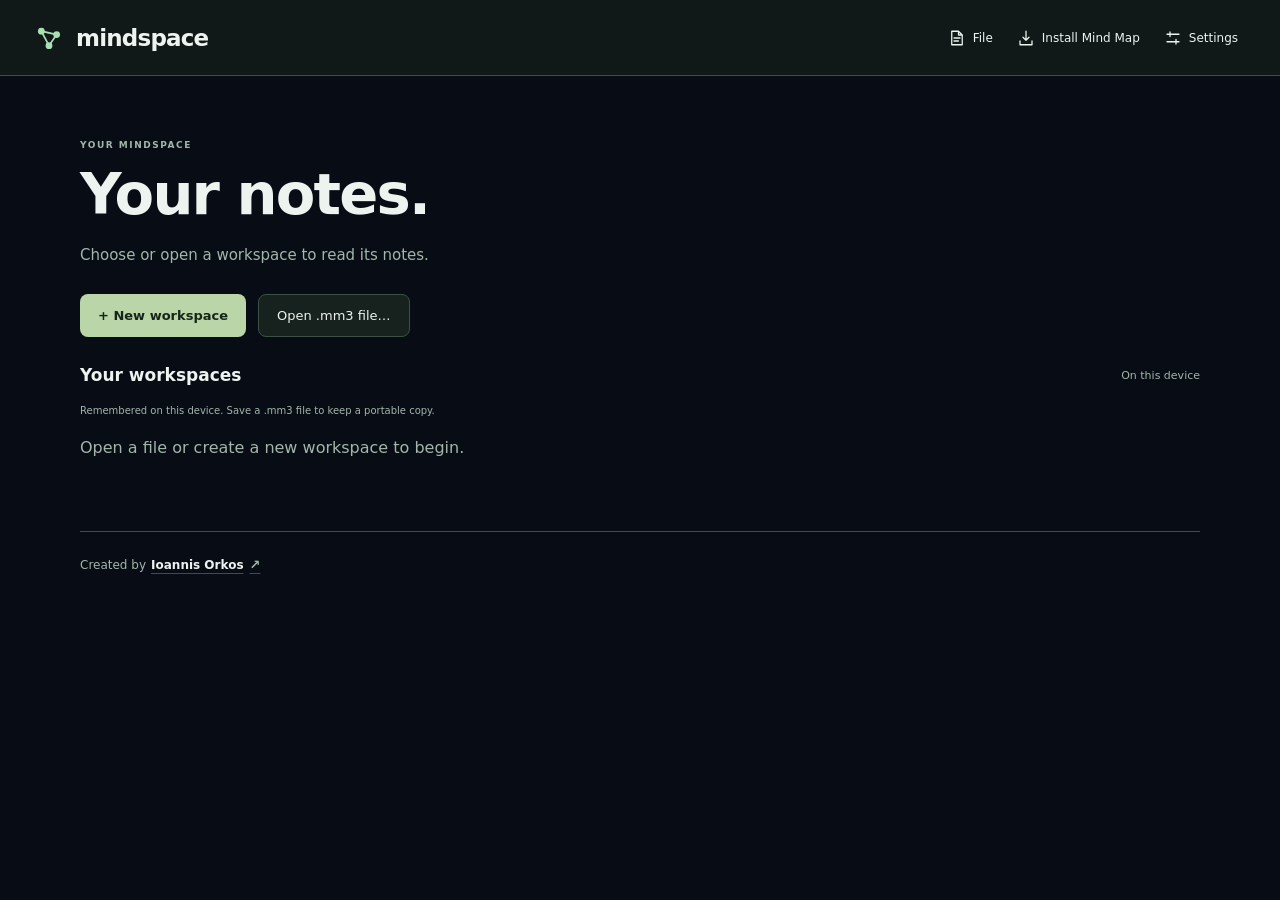
==== notes.html @ 85cb4603 "Update the published website" ====
<!doctype html>
<html lang="en">
  <head>
    <meta charset="UTF-8" />
    <meta name="viewport" content="width=device-width, initial-scale=1.0, viewport-fit=cover" />
    <meta name="theme-color" content="#101918" />
    <meta name="description" content="Your workspace notes, with the same maps and settings." />
    <link rel="manifest" href="./manifest.webmanifest" />
    <link rel="apple-touch-icon" href="./icons/apple-touch-icon.png" />
    <meta name="apple-mobile-web-app-capable" content="yes" />
    <link rel="icon" href="./icons/notes.svg" type="image/svg+xml" />
    <meta name="apple-mobile-web-app-title" content="Mind Map" />
    <title>Mindspace Notes</title>
    <script type="module" crossorigin src="./assets/app-Dj0hbylW.js"></script>
    <link rel="stylesheet" crossorigin href="./assets/app-DjJgUNLI.css">
  </head>
  <body>
    <div id="app"></div>
  </body>
</html>
---- assets/app-DjJgUNLI.css ----
.node-preview.sticky-preview{width:var(--note-preview-width);border:1px solid var(--border);color:var(--text);background:color-mix(in srgb, var(--soft) 16%, var(--panel));border-radius:3px 3px 9px;padding:6px;box-shadow:0 8px 22px #0003}.sticky-preview.active-preview{border-color:var(--accent)}.space-note-preview .pin-node-preview,.space-note-preview .preview-notes>h3,.space-note-preview .sticky-resize{display:none}.sticky-preview>:is(.preview-header,.preview-note-header){justify-content:space-between;align-items:center;gap:4px;margin:0 0 4px;display:flex}.preview-note-header[hidden]{display:none}.sticky-preview .preview-title-row{flex:1;align-items:center;gap:4px;min-width:0;margin:0}.sticky-preview .node-connection-handle{flex-basis:24px;height:24px;margin:0;padding:6px}.sticky-preview .preview-actions{flex:none}.sticky-preview .preview-actions button{color:var(--muted)}.sticky-preview .preview-actions button:hover{color:var(--text);background:var(--soft)}.sticky-preview .pin-node-preview[aria-pressed=true]{color:var(--accent);background:var(--soft)}.sticky-preview .preview-title{margin:0;font-size:17px;font-weight:600}.sticky-preview .preview-summary{color:var(--muted);margin-bottom:8px}.sticky-preview.expanded-preview .preview-reading{flex-direction:column;padding:0;display:flex}.sticky-preview.expanded-preview .preview-reading>:not(.preview-expanded-content){flex:none}.sticky-preview.expanded-preview .preview-expanded-content,.sticky-preview.expanded-preview .preview-notes{flex-direction:column;flex:1;min-height:80px;display:flex}.sticky-preview.expanded-preview .preview-description{flex-direction:column;flex:1;min-height:0;padding-bottom:0;display:flex}.sticky-preview .sticky-surface{background:0 0;border:0;border-radius:0;min-height:80px;padding:4px}.sticky-preview.expanded-preview .sticky-surface{flex:1;min-height:0;max-height:none;overflow:auto;height:auto!important}.sticky-preview .sticky-note.has-note-color .sticky-surface{border-radius:3px}.sticky-preview .sticky-tools{border-top:1px solid var(--border);background:0 0;margin:0;padding:4px 0}.sticky-preview .preview-resize-handle{color:var(--muted);background:0 0}.node-preview:not(.expanded-preview) .preview-note-toolbar{display:none}.node-preview .preview-note-toolbar{padding-right:22px}.sticky-preview.has-note-color{border-top-color:var(--note-color);background:color-mix(in srgb, var(--note-color) 12%, var(--panel))}.sticky-preview .sticky-note.has-note-color .sticky-surface{background:0 0}.sticky-preview .notes-color-menu>summary{min-width:28px;min-height:28px}.sticky-preview .notes-color-swatch{width:24px;height:28px}.sticky-preview .preview-title[contenteditable=true]{cursor:text;-webkit-user-select:text;user-select:text;touch-action:auto;min-width:1ch;caret-color:var(--text);outline:none;flex:0 auto}.sticky-preview .preview-title[contenteditable=true]:focus{box-shadow:inset 0 -1px var(--accent)}.preview-title-message{flex:none}.has-preview-content-choice .preview-actions{gap:2px}.has-preview-content-choice .preview-actions .expand-node-preview{display:none}.preview-actions-divider{background:var(--border);flex:none;width:1px;height:18px;margin-inline:2px}.preview-content-picker{flex:none;align-items:center;gap:2px;display:flex}.preview-content-picker svg{fill:none;stroke:currentColor;stroke-width:1.7px;stroke-linecap:round;stroke-linejoin:round;width:16px;height:16px}.preview-content-picker button{color:var(--muted)}.preview-content-picker button:hover,.preview-content-picker button[aria-pressed=true]{color:var(--text);background:var(--soft)}.node-preview[data-preview-content]:not([data-preview-content=image]) .preview-image{display:none}.node-preview.preview-content-note:not(.expanded-preview) .sticky-surface{min-height:80px;max-height:140px;overflow:auto;height:140px!important}.node-preview.preview-content-note .preview-notes>h3{display:none}.node-preview.preview-content-note .preview-note-toolbar{display:block}.preview-content-empty{color:var(--muted);margin:0;font-size:12px;line-height:1.5}.preview-content-note .sticky-resize{display:none}.node-preview .preview-header{flex:none}.has-preview-content-choice .preview-actions{flex-wrap:nowrap}.has-preview-content-choice .preview-actions button{flex:0 0 28px}.preview-actions>button>svg{fill:none;stroke:currentColor;stroke-width:1.7px;stroke-linecap:round;stroke-linejoin:round;width:16px;height:16px}.node-preview .preview-title[contenteditable=true],.node-preview .preview-summary[contenteditable=true]{cursor:text;-webkit-user-select:text;user-select:text;touch-action:auto;caret-color:var(--text);outline:none}.node-preview .preview-summary[contenteditable=true]:empty:before{content:attr(data-placeholder);color:var(--muted);pointer-events:none}.inline-editing-preview .preview-title:focus,.inline-editing-preview .preview-summary:focus{box-shadow:inset 0 -1px var(--accent)}.inline-editing-preview .edit-node-preview{background:var(--soft)}.inline-editing-preview .preview-image{display:none}.inline-editing-preview .preview-image-editor{margin:6px 0}.node-preview-controls{border:1px solid var(--border);background:var(--panel);width:max-content;color:var(--text);pointer-events:auto;touch-action:none;-webkit-user-select:none;user-select:none;border-radius:9px;padding:5px 6px;position:absolute;box-shadow:0 5px 18px #0003}.node-preview-controls .preview-header{margin:0}.node-preview-controls .preview-actions{flex-wrap:nowrap;gap:2px}.node-preview-controls .preview-content-choice{display:flex}.node-preview-controls .preview-content-choice[hidden],.image-preview-controls :is(.edit-node-preview,.pin-node-preview){display:none}:is(.image-preview-controls,.model-preview-controls) .preview-actions>button{width:30px;height:30px;min-height:30px}:is(.image-preview-controls,.model-preview-controls) .preview-actions>button>svg{width:18px;height:18px}.node-preview.planet-node-preview:not(.sticky-preview){padding:12px}.node-preview.image-node-preview{overflow:clip}.image-node-preview .preview-title{min-width:0}.image-node-preview .preview-image-frame .image-frame-picker{margin:0}.image-node-preview .preview-image-frame .image-frame-options{justify-content:center;gap:4px}.image-preview-controls .choose-image-frame[aria-expanded=true]{color:var(--accent);background:var(--soft)}.node-preview-controls.inline-editing-preview .edit-node-preview{color:var(--accent)}.sticky-preview .preview-description{padding-bottom:0}.space-note-preview:not(.expanded-preview) .preview-header{margin-bottom:0}.space-note-preview:not(.expanded-preview):not(.note-icon-preview),.space-note-preview:not(.expanded-preview) :is(.preview-reading,.preview-expanded-content,.preview-description,.sticky-surface){overflow:clip}.space-note-preview.note-icon-preview{background:radial-gradient(circle at 30% 22%, color-mix(in srgb, var(--note-color,var(--selection-color)) 65%, white), color-mix(in srgb, var(--note-color,var(--selection-color)) 25%, var(--panel)) 75%);border-radius:50%;padding:0;overflow:visible;box-shadow:inset -4px -5px 8px #0003,0 3px 10px #0002}.space-note-preview.note-icon-preview .preview-header{display:none}.preview-note-marker{border-radius:inherit;width:100%;height:100%;color:var(--text);cursor:grab;place-items:center;display:grid;position:relative}.preview-note-marker[hidden]{display:none}.preview-note-marker:focus-visible{outline:2px solid var(--accent);outline-offset:3px}.preview-note-marker svg{fill:none;stroke:currentColor;stroke-width:1.7px;stroke-linecap:round;stroke-linejoin:round;width:24px;height:24px}.preview-note-marker-title{width:max-content;max-width:160px;color:var(--text);background:var(--panel);text-overflow:ellipsis;white-space:nowrap;border-radius:5px;padding:4px 6px;font-size:14px;font-weight:600;line-height:1.3;position:absolute;top:50%;left:calc(100% + 6px);overflow:hidden;transform:translateY(-50%)}.workspace-edit-mode{align-items:center;min-width:0;display:inline-flex}.workspace-edit-mode select{font:inherit;border:1px solid var(--border);background:var(--panel);max-width:210px;min-height:38px;color:var(--text);border-radius:7px;padding:6px;font-size:12px}.workspace-edit-mode .sr-only{clip-path:inset(50%);width:1px;height:1px;position:absolute;overflow:hidden}.notes-reader-heading>.workspace-edit-mode{display:none}.sticky-readonly .sticky-tools,.sticky-readonly .sticky-resize,.sticky-readonly .note-image-resize,.sticky-readonly .note-image-remove{display:none!important}.notes-map-locked .notes-drag-handle,.notes-group-control[hidden],.notes-new[hidden]{display:none}[contenteditable=false].notes-inline-field,.sticky-readonly .sticky-surface{cursor:default}.note-links-reading,.note-links-editing{gap:8px;display:grid}.note-links-reading[hidden],.note-links-editing[hidden]{display:none}.note-links-error{color:var(--danger);font-size:13px}.note-links-editing input,.note-links-editing textarea{max-width:100%}#app.home-open .app-menu-actions>.workspace-edit-mode{display:none}@media (width<=1000px){.notes-reader-heading>.workspace-edit-mode{margin-left:auto;display:inline-flex}.notes-reader-heading>.workspace-edit-mode select{max-width:min(210px,65vw)}}.notes-map-locked .notes-outline li>.notes-drag-handle,.details-panel .node-detail-actions[hidden],.details-panel .node-position-control[hidden]{display:none!important}.notes-inline-field[contenteditable=false]:empty:before{content:none}.model-editor .model-file-field{color:var(--muted);align-items:center;gap:8px;margin:0 0 12px;font-size:12px;display:flex}.model-editor .model-file-name{text-overflow:ellipsis;white-space:nowrap;min-width:0;overflow:hidden}.model-editor .replace-model-file{flex:none;justify-content:center;align-items:center;width:32px;height:32px;margin-left:auto;padding:6px;display:inline-flex}.model-editor .replace-model-file svg{fill:none;stroke:currentColor;stroke-width:1.7px;width:20px;height:20px}.model-import-preview{background:var(--field);border-radius:8px;height:210px;overflow:hidden}.model-import-preview canvas{touch-action:none;cursor:grab;width:100%;height:100%;display:block}.model-import-preview canvas:active{cursor:grabbing}.model-editor .model-import-hint{color:var(--muted);margin:6px 0 14px;font-size:11px}.model-editor .model-import-size-label{justify-content:space-between;align-items:center;display:flex}.model-editor #model-import-size{padding:0}.model-editor .model-progress{color:var(--muted);margin:8px 0;font-size:12px}@media (width<=700px){.model-import-preview{height:180px}}.workspace-home.notes-home .home-intro{padding-bottom:28px}.notes-home .workspace-cards{flex-direction:column;gap:0;display:flex}.notes-home .workspace-card{border:0;border-bottom:1px solid var(--border);background:0 0;border-radius:0;flex-direction:row;align-items:center}.notes-home .workspace-card:hover{background:var(--soft)}.notes-home .workspace-card-main{justify-content:center;min-height:76px;padding:14px 12px}.notes-home .workspace-card strong{font-size:16px;line-height:1.4}.notes-home .workspace-card-count{margin-top:4px;line-height:1.4}.notes-home .workspace-card-actions{border:0;flex-wrap:nowrap;flex:none;gap:2px;padding:6px}.notes-home .workspace-card-actions button{background:0 0;border:0;border-radius:6px;place-items:center;width:44px;height:44px;min-height:44px;padding:0;display:grid}.notes-home .workspace-card-actions button:hover{background:var(--field)}.notes-home .workspace-card-actions svg{fill:none;stroke:currentColor;stroke-width:1.7px;stroke-linecap:round;stroke-linejoin:round;width:18px;height:18px}.notes-home .workspace-card button:focus-visible{outline:2px solid var(--accent);outline-offset:-3px}:root{color:#edf3ee;font-synthesis:none;text-rendering:optimizelegibility;-webkit-font-smoothing:antialiased;--lightningcss-light: ;--lightningcss-dark:initial;color-scheme:dark;background:#101918;font-family:Segoe UI,system-ui,sans-serif}*{box-sizing:border-box}body{margin:0}button,input,select{font:inherit}button{cursor:pointer}button:disabled{cursor:default;opacity:.4}button,summary{-webkit-tap-highlight-color:transparent}button:focus-visible,summary:focus-visible,a:focus-visible,canvas:focus-visible{outline-offset:4px;outline:2px solid #b6d5a2}button{color:inherit;background:0 0;border:0}.app-header-actions>button>svg,.app-menu-actions>button>svg,.workspace-file-menu>summary>svg{fill:none;stroke:currentColor;stroke-width:1.7px;stroke-linecap:round;stroke-linejoin:round;flex:0 0 18px;width:18px;height:18px}[hidden]{display:none!important}#app{flex-direction:column;height:100dvh;min-height:480px;display:flex}.toolbar{border-bottom:1px solid #ffffff10;flex-shrink:0;align-items:center;gap:24px;height:76px;padding:0 32px;display:flex}.brand{color:inherit;letter-spacing:-.8px;align-items:center;gap:10px;font-size:23px;font-weight:600;text-decoration:none;display:flex}.brand img{width:34px;height:34px}.toolbar-divider{background:#ffffff1a;width:1px;height:20px}.workspace-name{color:#93a59b;font-size:13px}.sample-badge{color:#adbbb2;border:1px solid #ffffff1a;border-radius:6px;align-items:center;gap:8px;margin-left:auto;padding:7px 11px;font-size:11px;display:flex}.sample-badge>span,.status-dot{background:#a8c98c;border-radius:50%;width:5px;height:5px;display:inline-block}.workspace{flex:1;min-height:0;position:relative;overflow:hidden}.graph{isolation:isolate;background:#070c15;position:absolute;inset:0}.graph canvas{touch-action:none;display:block}.map-heading{pointer-events:none;position:absolute;top:25px;left:36px}.eyebrow{letter-spacing:.17em;color:#8d9e90;margin:0 0 13px;font-size:9px;font-weight:600}h1{letter-spacing:-1.2px;margin:0;font-size:30px;font-weight:400}.map-heading>p:last-child{color:#889a90;margin:10px 0;font-size:12px}.node-browser{z-index:2;background:#17221eea;border:1px solid #ffffff15;border-radius:8px;width:184px;font-size:12px;position:absolute;top:29px;right:30px}.node-browser summary{cursor:pointer;padding:13px 16px;list-style:none}.node-browser summary::-webkit-details-marker{display:none}.node-browser summary span{float:right;color:#a8c98c}.node-browser ul{border-top:1px solid #ffffff10;max-height:50vh;margin:0;padding:4px 12px 12px;list-style:none;overflow:auto}.node-browser li{color:#b2c1b7;padding:7px 3px}.legend{pointer-events:none;position:absolute;bottom:33px;left:36px}.legend ul{color:#a5b5aa;gap:11px;margin:0;padding:0;font-size:11px;list-style:none;display:grid}.category-dot{border-radius:50%;width:7px;height:7px;margin-right:10px;display:inline-block}.camera-tools{background:#17221e;border:1px solid #ffffff18;border-radius:9px;align-items:center;padding:3px;display:flex;position:absolute;bottom:30px;right:30px}.camera-tools button{border-radius:5px;min-width:36px;height:36px;font-size:19px}.camera-tools button:hover{background:#ffffff0a}.camera-tools button:first-child{padding:0 12px}.camera-tools button span{vertical-align:2px;margin-left:4px;font-size:11px}#focus-center{justify-content:center;align-items:center;display:flex}.focus-icon{fill:none;stroke:currentColor;stroke-width:1.6px;stroke-linecap:round;stroke-linejoin:round;flex:0 0 20px;width:20px;height:20px}.floating-import-preview{object-fit:contain;border-radius:6px;width:100%;max-height:260px;margin:12px 0 18px;display:block}.image-source-options{gap:12px;margin-top:22px;display:grid}.image-source-options button{border:1px solid var(--border);background:var(--field);min-height:58px;color:var(--text);text-align:left;border-radius:10px;align-items:center;gap:12px;padding:14px 16px;display:flex}.image-source-options button:hover{border-color:var(--accent);background:var(--soft)}.image-source-options svg{fill:none;stroke:currentColor;stroke-width:1.7px;stroke-linejoin:round;flex:0 0 24px;width:24px;height:24px}.floating-image-handles{pointer-events:none;position:absolute;inset:0}.floating-image-resize{box-sizing:border-box;border:1px solid var(--accent);background:var(--panel);width:32px;min-width:32px;height:32px;min-height:32px;color:var(--accent);pointer-events:auto;cursor:nwse-resize;touch-action:none;border-radius:6px;place-items:center;padding:0;display:grid;position:absolute;transform:translate(-100%,-100%);box-shadow:0 2px 8px #0005}.floating-model-resize{transform:translate(-50%,-50%)}.floating-image-resize:hover,.floating-image-resize:focus-visible{background:var(--soft);outline:2px solid var(--accent);outline-offset:2px}.floating-image-resize svg{fill:none;stroke:currentColor;stroke-width:1.8px;stroke-linecap:round;stroke-linejoin:round;pointer-events:none;width:20px;height:20px}@media (pointer:coarse){.floating-image-resize{width:44px;min-width:44px;height:44px;min-height:44px}}.tool-divider{background:#ffffff15;width:1px;height:18px;margin:0 4px}.gesture-hint{color:#71877a;white-space:nowrap;pointer-events:none;font-size:10px;position:absolute;bottom:32px;left:50%;transform:translate(-50%)}.gesture-hint span{margin:0 7px}.statusbar{color:#8c9f93;border-top:1px solid #ffffff10;flex-shrink:0;justify-content:space-between;align-items:center;height:40px;padding:0 32px;font-size:10px;display:flex}.statusbar p{margin:0}.status-dot{margin-right:7px}.status-mode{letter-spacing:.12em;border-left:1px solid #ffffff1a;margin-left:22px;padding-left:22px;font-size:9px}.map-error{background:#302722;border:1px solid #a58266;border-radius:12px;width:min(90%,450px);padding:24px;line-height:1.6;position:absolute;top:40%;left:50%;transform:translate(-50%,-50%)}.node-browser li{padding:0}.node-browser li button{text-align:left;border-radius:4px;width:100%;padding:9px 6px;font-size:12px}.node-browser li button:hover,.node-browser li button[aria-pressed=true]{color:#e3f2db;background:#ffffff09}.details-panel{z-index:3;background:#17211d;border-left:1px solid #ffffff12;flex-direction:column;width:340px;display:flex;position:absolute;inset:0 0 0 auto}.details-header{justify-content:space-between;align-items:center;padding:22px 24px;display:flex}.details-header .eyebrow{margin:0}.details-header-actions{align-items:center;gap:6px;display:flex}.pin-details{border:1px solid var(--border);min-height:32px;color:var(--muted);border-radius:6px;align-items:center;gap:5px;padding:0 8px;font-size:11px;display:inline-flex}.pin-details svg{fill:none;stroke:currentColor;stroke-width:1.7px;stroke-linecap:round;stroke-linejoin:round;width:16px;height:16px}.pin-details:hover,.pin-details[aria-pressed=true]{color:var(--accent);background:var(--soft);border-color:var(--accent)}@media (width<=900px){.pin-details{min-height:42px}}.close-details{color:#a0b1a5;border-radius:6px;width:32px;height:32px;font-size:25px;line-height:1}.details-body{flex:1;min-height:0;padding:10px 28px 28px;overflow:auto}.detail-category{color:#afc0b3;align-items:center;margin:0 0 20px;font-size:11px;display:flex}.detail-category .category-dot{margin-right:8px}#detail-title{letter-spacing:-.9px;overflow-wrap:anywhere;margin:0 0 16px;font-size:32px;font-weight:400;line-height:1.2}#detail-summary{color:#b3c2b6;font-size:14px;line-height:1.7}.connection-count{color:#a9bdab;border:1px solid #ffffff13;border-radius:5px;padding:7px 10px;font-size:10px;display:inline-block}.detail-notes{border-top:1px solid #ffffff12;margin-top:25px;padding-top:24px}.detail-notes h3{margin:0 0 14px;font-size:12px;font-weight:500}#detail-description{color:#95a99a;white-space:pre-wrap;overflow-wrap:anywhere;font-size:13px;line-height:1.9}.details-footnote{color:#849a89;border-top:1px solid #ffffff0d;margin:0;padding:18px 28px;font-size:10px}.details-open .graph{right:340px}.details-open .node-browser,.details-open .camera-tools{right:370px}.details-open .gesture-hint{left:calc(50% - 170px)}@media (width<=1100px){.gesture-hint{display:none}.details-open .map-heading h1{font-size:25px}}@media (width<=900px){#app{min-height:0}.toolbar{gap:16px;height:62px;padding:0 20px}.brand{font-size:21px}.brand img{width:30px;height:30px}.workspace-name,.toolbar-divider{display:none}.map-heading{top:23px;left:22px}.map-heading h1{font-size:27px}.map-heading .eyebrow{font-size:8px}.node-browser{top:26px;right:22px}.node-browser li button{min-height:42px}.legend{bottom:90px;left:22px}.legend ul{grid-template-columns:auto auto;gap:10px 22px}.legend .eyebrow{display:none}.camera-tools{bottom:24px;right:22px}.camera-tools button{min-width:42px;height:40px}.statusbar{gap:12px;height:36px;padding:0 20px}.status-mode{display:none}.statusbar p:first-child{white-space:nowrap;text-overflow:ellipsis;overflow:hidden}.statusbar p:last-child{flex-shrink:0}.details-panel{border-top:1px solid #526448;border-left:0;border-radius:18px 18px 0 0;width:100%;height:44%;min-height:250px;inset:auto 0 0;box-shadow:0 -12px 50px #0003}.details-header{padding:12px 22px 4px}.details-body{padding:10px 24px 20px}.detail-category{margin-bottom:10px}#detail-title{margin-bottom:8px;font-size:27px}#detail-summary{margin:8px 0}.detail-notes{margin-top:12px;padding-top:14px}.details-footnote{display:none}.close-details{width:42px;height:42px}.details-open .graph{right:0}.details-open .node-browser{right:22px}.details-open .camera-tools{bottom:max(44% + 14px,264px);right:22px}.details-open .legend{display:none}}@media (width<=560px){.toolbar{padding:0 18px}.sample-badge{font-size:10px}.map-heading{top:23px;left:20px}.map-heading h1{font-size:26px}.map-heading>p:last-child{font-size:11px}.node-browser,.details-open .node-browser{width:142px;font-size:11px;top:116px;right:18px}.node-browser ul{max-height:42vh}.node-browser summary{min-height:44px}.legend{bottom:92px;left:22px}.legend ul{font-size:10px}.camera-tools{bottom:22px;right:18px}.statusbar{padding:0 18px;font-size:9px}}@media (height<=600px) and (width<=900px){.toolbar{height:50px}.map-heading{top:18px}.map-heading h1{font-size:23px}.map-heading .eyebrow,.map-heading>p:last-child,.legend{display:none}.node-browser{width:155px;top:12px}.node-browser ul{max-height:45vh}.camera-tools{bottom:12px}.details-panel{border-top:0;border-left:1px solid #ffffff15;border-radius:0;width:310px;height:100%;min-height:0;inset:0 0 0 auto}.details-open .graph{right:310px}.details-open .map-heading{display:none}.details-open .node-browser{top:12px;right:330px}.details-open .camera-tools{bottom:12px;right:330px}}.sr-only{clip:rect(0,0,0,0);white-space:nowrap;border:0;width:1px;height:1px;padding:0;position:absolute;overflow:hidden}#workspace-menu{align-items:center;gap:6px;min-width:0;display:flex}#workspace-select{color:#c0cec3;text-overflow:ellipsis;background:0 0;border:0;max-width:230px;padding:8px;font-size:13px}#workspace-select option{background:#17211d}.form-dialog{color:#edf3ee;background:#17211d;border:1px solid #536849;border-radius:16px;width:min(440px,100% - 32px);max-height:90dvh;padding:28px}.form-dialog::backdrop{-webkit-backdrop-filter:blur(5px);backdrop-filter:blur(5px);background:#07100cb8}.form-dialog h2{margin:0 0 26px;font-size:25px;font-weight:400}.form-dialog label{color:#b1c2b6;margin:16px 0 8px;font-size:12px;display:block}.form-dialog input,.form-dialog select,.form-dialog textarea{color:#edf3ee;width:100%;font:inherit;background:#0f1a15;border:1px solid #3b4e41;border-radius:6px;padding:11px;font-size:13px}.form-dialog textarea{resize:vertical;min-height:90px}.form-error{color:#f2b09b;font-size:12px}.form-actions{justify-content:flex-end;align-items:center;gap:12px;margin-top:25px;display:flex}.form-actions button{border-radius:6px;padding:11px 16px;font-size:12px}.primary-button{color:#18231b;background:#bad5a8;font-weight:600}.empty-map{color:#94aa9b;text-align:center;pointer-events:none;position:absolute;top:42%;left:50%;transform:translate(-50%,-50%)}.notification{pointer-events:none;z-index:6;background:#302722;border:1px solid #9d7958;border-radius:8px;max-width:90%;padding:12px 18px;font-size:12px;position:absolute;bottom:85px;left:50%;transform:translate(-50%)}@media (width<=700px){.toolbar{gap:10px}.brand span{display:none}#workspace-select{max-width:160px;padding-left:0;font-size:12px}.sample-badge{padding:7px;font-size:9px}}@media (width<=390px){#workspace-select{max-width:120px}}.node-preview{z-index:1;touch-action:none;-webkit-user-select:none;user-select:none;cursor:grab;width:234px;max-width:calc(100% - 16px);box-shadow:0 15px 45px #0005;box-shadow:0 0 0 3px color-mix(in srgb, var(--selection-color,var(--accent)) 28%, transparent), 0 15px 45px #0005;background:#203128f5;border:2px solid #789068;border-radius:12px;padding:17px 18px 13px;animation:.18s ease-out open-preview;position:absolute}.node-preview:active{cursor:grabbing}.preview-kicker{color:#a5bc9b;letter-spacing:.14em;margin:0 26px 10px 0;font-size:8px}.preview-title{overflow-wrap:anywhere;margin:0 25px 9px 0;font-size:16px;font-weight:500;line-height:1.35}.preview-summary{color:#bdcdbf;-webkit-line-clamp:3;-webkit-box-orient:vertical;margin:0;font-size:11px;line-height:1.6;display:-webkit-box;overflow:hidden}.preview-hint{color:#8aa28e;margin:14px 0 0;font-size:8px}.open-node-notes{color:#cde5b9;border-radius:6px;width:34px;height:34px;font-size:22px;position:absolute;top:8px;right:9px}.open-node-notes:hover{background:#ffffff0d}@keyframes open-preview{0%{opacity:0;scale:.9}to{opacity:1;scale:1}}@media (prefers-reduced-motion:reduce){.node-preview{animation:none}}.edit-node-button{color:#c4dab7;border:1px solid #637854;border-radius:6px;margin:14px 0 0;padding:10px 14px;font-size:11px;display:block}.node-editor{width:min(510px,100% - 32px)}#node-summary{min-height:65px}.resources-editor{border-top:1px solid #ffffff16;margin-top:22px;padding-top:18px}.resources-editor summary{cursor:pointer;color:#c6d7be;font-size:13px}.link-editor-row{border:1px solid #3e5342;border-radius:8px;margin:18px 0 8px;padding:4px 14px 14px}.link-editor-row legend{color:#8da890;padding:0 6px;font-size:10px}.link-editor-row textarea{min-height:65px}.add-resource,.remove-resource{color:#c7dbb9;padding:8px 0;font-size:11px}.remove-resource{color:#cfa89c}#node-resources{border-top:1px solid #ffffff12;margin-top:25px;padding-top:20px}#node-resources h3{margin:0 0 14px;font-size:12px;font-weight:500}.resource-card{color:#d8e7cf;border:1px solid #3c5140;border-radius:9px;margin:12px 0;padding:14px;text-decoration:none;display:block}.resource-card:hover{background:#ffffff04;border-color:#8da876}.resource-domain{color:#93ac92;overflow-wrap:anywhere;margin-bottom:8px;font-size:9px;display:block}.resource-card strong{overflow-wrap:anywhere;font-size:13px;font-weight:500;display:block}.resource-card p{color:#a7bbaa;white-space:pre-wrap;overflow-wrap:anywhere;margin-bottom:0;font-size:11px;line-height:1.7}.preview-link{color:#c9e0b7;margin:12px 0 0;padding:0;font-size:10px;text-decoration:none;list-style:none;display:block;overflow:hidden}.preview-link .resource-link-row{color:inherit;white-space:normal;overflow-wrap:anywhere;padding:2px 0;text-decoration:none;display:block}.preview-link .resource-link-row:hover{text-decoration:underline}.node-options{margin-top:18px}.node-options summary{cursor:pointer;color:var(--text);font-size:13px}.image-editor{border-top:1px solid #ffffff16;margin-top:22px;padding-top:18px}.image-editor summary{cursor:pointer;color:#c6d7be;font-size:13px}.floating-image-editor{border-top:1px solid var(--border);margin-top:22px;padding-top:18px}.floating-image-editor summary{cursor:pointer;color:var(--accent);font-size:13px}.field-hint{color:#8fa593;font-size:10px;line-height:1.6}.form-dialog .checkbox-label{align-items:center;gap:10px;display:flex}.form-dialog .checkbox-label input{width:auto}.preview-image{object-fit:cover;border-radius:7px;width:72px;height:48px;margin:10px 0 12px;display:block}.preview-link,.preview-hint{clear:both}#detail-image{object-fit:contain;background:#0d1812;border-radius:10px;width:100%;max-height:220px;margin:18px 0;display:block}.preview-title-row{align-items:flex-start;gap:6px;margin-left:-8px;display:flex}.preview-title-row .preview-title{margin-right:20px}.node-connection-handle{cursor:crosshair;touch-action:none;border-radius:50%;flex:0 0 28px;height:28px;margin-top:-3px;padding:7px}.node-connection-handle span{background:#a8c98c;border:2px solid #d8e5cf;border-radius:50%;width:12px;height:12px;display:block}.node-connection-handle:hover{background:#ffffff18}.connection-tools{pointer-events:none;z-index:4;position:absolute;inset:0}.connection-wire{width:100%;height:100%;position:absolute;overflow:hidden}.connection-wire path{fill:none;stroke:#c3d4b4;stroke-width:2px;stroke-dasharray:6 5}.connection-wire path.valid-target{stroke:#d5ffac;stroke-width:3px;stroke-dasharray:none}.connection-menu{pointer-events:auto;background:#263328;border:1px solid #c7a77b;border-radius:10px;width:230px;max-width:calc(100% - 16px);padding:14px;position:absolute;box-shadow:0 8px 30px #0006}.connection-menu p{color:#d8e1d4;overflow-wrap:anywhere;margin:0 20px 12px 0;font-size:11px}.delete-connection{color:#ffceab;border:1px solid #a37a60;border-radius:5px;padding:9px 12px;font-size:12px}.dismiss-connection{font-size:20px;position:absolute;top:6px;right:7px}.connection-hint{color:#dfebd7;pointer-events:auto;background:#24342a;border:1px solid #728567;border-radius:9px;align-items:center;gap:12px;width:max-content;max-width:calc(100% - 32px);padding:12px 14px;font-size:12px;display:flex;position:absolute;bottom:80px;left:50%;transform:translate(-50%)}.cancel-connection{color:#c6dab7;flex-shrink:0;text-decoration:underline}@media (width<=900px){.connection-hint{top:176px;bottom:auto}}.manage-categories{color:#c6d9bb;background:#17221e;border:1px solid #5f7554;border-radius:8px;width:100%;padding:11px;font-size:12px}.delete-category{color:#ffceab;border:1px solid #a37a60;border-radius:6px;margin-top:18px;padding:9px 12px}.legend ul{pointer-events:auto;max-height:min(230px,30vh);overflow-y:auto}.legend li{white-space:nowrap;text-overflow:ellipsis;max-width:180px;overflow:hidden}.category-editor-list{flex-wrap:wrap;gap:8px;max-height:180px;margin:20px 0 12px;padding:0;list-style:none;display:flex;overflow:auto}.category-editor-list button{overflow-wrap:anywhere;text-align:left;border:1px solid #43593d;border-radius:7px;max-width:100%;padding:10px 12px;font-size:12px}.category-editor-list button[aria-pressed=true]{background:#31432b;border-color:#bbd6a4}.new-category{color:#c7dfb7;padding:8px 0;font-size:12px}.category-editor h3{border-top:1px solid #ffffff15;margin:20px 0 8px;padding-top:20px;font-size:15px;font-weight:500}#category-color{cursor:pointer;width:80px;height:44px;padding:4px}@media (width<=380px){.camera-tools button span{display:none}}.node-position-control{color:#c0d3b8;cursor:pointer;align-items:center;gap:7px;margin-top:14px;font-size:12px;display:flex}.node-pinned{accent-color:#b8d59f;margin:0}.pin-hint{margin-top:6px}#open-settings{color:#c3d6b8;flex-shrink:0;padding:0;font-size:20px}#open-settings:hover{background:#27352c}.hide-category-legend .legend{display:none}.category-filters{border:0;border-top:1px solid #ffffff16;margin:24px 0 0;padding:12px 0 16px}.category-filters legend{color:#d3e2c9;padding:0 8px 0 0;font-size:13px}.category-filter-list{max-height:180px;overflow-y:auto}.category-filter-list .category-dot{flex-shrink:0;margin-right:0}.show-all-categories{color:#bfdaa8;padding:10px 0 0;font-size:11px}.view-settings .checkbox-label{font-size:12px;line-height:1.5}.view-settings input[type=checkbox]{accent-color:#b7d39f}@media (width<=390px){#workspace-select{max-width:108px}.toolbar{gap:8px}}.replay-entrance{color:#c1dbae;border:1px solid #637e55;border-radius:7px;width:100%;margin-top:16px;padding:11px;font-size:12px;display:block}.camera-tools .view-mode-button{padding:0 8px;font-size:11px;font-weight:600}.camera-tools .view-mode-button[aria-pressed=true]{color:#efffe8;background:#385047}.camera-tools #open-groups{white-space:nowrap;padding:0 10px;font-size:11px}.group-labels{pointer-events:none;z-index:0;position:absolute;inset:0;overflow:hidden}.group-bubble-caption{border-left:2px solid var(--group-color);pointer-events:none;touch-action:none;-webkit-user-select:none;user-select:none;background:#0a1422d9;border-radius:0 9px 9px 0;flex-direction:column;align-items:flex-start;gap:5px;max-width:184px;padding:8px 11px;display:flex;position:absolute;box-shadow:0 4px 18px #0002}.bubble-title-drag-surface{pointer-events:none;touch-action:none;cursor:default;position:absolute;z-index:0!important}.bubble-title-drag-surface[hidden]{display:none}.bubble-title-drag-surface.editable-group{pointer-events:auto}.bubble-title-drag-surface.draggable-group{cursor:grab}.group-bubble-caption.background-globe{opacity:.45;filter:blur(1.3px);pointer-events:none}.group-bubble-caption.selected{box-shadow:0 0 0 1px color-mix(in srgb, var(--group-color) 55%, transparent), 0 4px 18px #0003;background:#162438ee;border-left-width:3px}.selection-actions{position:absolute;bottom:82px;right:30px}.selection-actions button{border:1px solid var(--border);color:var(--text);background:var(--panel);border-radius:7px;align-items:center;gap:7px;padding:9px 12px;font-size:11px;display:inline-flex}.selection-actions button:hover{border-color:var(--accent)}.spread-icon{fill:none;stroke:currentColor;stroke-width:1.6px;stroke-linecap:round;stroke-linejoin:round;flex:0 0 16px;width:16px;height:16px}.group-bubble-caption[hidden]{display:none}.globe-heading{align-items:center;gap:6px;width:100%;display:flex}.leave-globe{pointer-events:auto;color:#c5d4e8;border-radius:5px;flex:0 0 26px;width:26px;height:26px;margin:-3px -5px -3px 0;padding:0;font-size:20px;line-height:1}.leave-globe:hover,.leave-globe:focus-visible{color:#fff;background:#ffffff16}.globe-title{text-overflow:ellipsis;white-space:nowrap;color:#edf4ff;flex:1;min-width:0;max-width:100%;font-size:12px;font-weight:700;line-height:1.35;overflow:hidden}.globe-actions{white-space:nowrap;align-items:center;gap:9px;display:flex}.explore-globe{pointer-events:auto;min-height:24px;color:var(--group-color);text-align:left;padding:3px 0;font-size:10px;font-weight:600}.explore-globe:hover,.explore-globe:focus-visible{color:#fff;text-decoration:underline}@media (width<=600px){.group-bubble-caption{max-width:144px;padding:7px 9px}}.group-editor{width:min(480px,100% - 28px)}.group-editor h2{margin-bottom:16px}.form-dialog .settings-section{border:1px solid var(--border);border-radius:8px;min-width:0;margin:12px 0 0;padding:0}.settings-section>summary{cursor:pointer;min-height:44px;color:var(--text);padding:12px;font-size:13px;font-weight:600}.settings-section[open]>summary{border-bottom:1px solid var(--border);background:var(--soft);border-radius:7px 7px 0 0}.settings-section-content{padding:0 12px 12px}.settings-section-content>.field-hint:last-child{margin-bottom:0}.group-members{border:0;border-top:1px solid #ffffff1a;min-width:0;margin:20px 0 0;padding:12px 0 0}.group-members legend{color:#c8dac0;padding-right:8px;font-size:12px}#group-selection-count{color:#91b6b9;font-size:10px}.group-selection-actions,.group-existing-actions{flex-wrap:wrap;gap:12px;margin:8px 0 12px;display:flex}.group-selection-actions button,.group-existing-actions button{border:1px solid #526951;border-radius:6px;padding:9px 10px;font-size:11px}.group-node-list{max-height:min(210px,27dvh);margin-top:8px;overflow-y:auto}.group-node-list .checkbox-label{min-height:40px;margin:0;padding:8px 4px}.group-node-list .checkbox-label span{overflow-wrap:anywhere;min-width:0}.group-node-list input{accent-color:#b7d39f;flex-shrink:0}.group-node-list label:has(input:disabled){opacity:.45}#ungroup{color:#ffceab;border-color:#926f53}@media (width<=1550px){.gesture-hint{display:none}}@media (width<=700px){.camera-tools{gap:1px;max-width:calc(100% - 24px)}.camera-tools button{min-width:34px}.camera-tools .tool-divider{margin:0 2px}.group-editor{padding:22px}}.node-selection-box{z-index:5;pointer-events:none;background:#67baf322;border:1px solid #88c8ef;position:absolute;box-shadow:0 0 0 1px #08172733}.group-frame{pointer-events:none;border:1px solid #638f96;border-radius:7px;position:absolute}.group-frame.selected,.group-frame.manipulating{border-color:#a4d2d9}.group-frame-heading{touch-action:none;-webkit-user-select:none;user-select:none;transform-origin:0 0;pointer-events:auto;background:#14242e;border:1px solid #45656c;border-radius:5px;align-items:center;width:max-content;max-width:none;padding:3px 5px;display:flex;position:absolute;top:0;left:8px;transform:translateY(-50%)}.group-frame-heading.draggable-group,.group-bubble-caption.draggable-group{cursor:grab}.group-frame-heading.draggable-group:active,.group-bubble-caption.manipulating{cursor:grabbing}.group-frame-heading:focus-visible,.group-bubble-caption:focus-visible{outline:2px solid var(--accent);outline-offset:2px}.group-frame button{color:#c3e0e4;min-height:28px;padding:5px 8px;font-size:10px}.group-frame-heading button{min-height:34px;padding:7px 10px;font-size:14px}.group-drag-handle{cursor:grab;touch-action:none;-webkit-user-select:none;user-select:none;text-align:left;white-space:nowrap;text-overflow:ellipsis;flex:1;min-width:0;max-width:280px;font-weight:600;overflow:hidden}.group-drag-handle:active{cursor:grabbing}.group-frame .arrange-group{color:#a9c5c9;border-left:1px solid #45656c;flex-shrink:0;font-size:12px}.group-frame .focus-group{border-left:1px solid var(--border);flex-shrink:0;justify-content:center;align-items:center;display:inline-flex}.group-frame .focus-group[aria-pressed=true]{color:var(--accent);background:var(--field)}.group-frame .focus-group svg{fill:none;stroke:currentColor;stroke-width:1.7px;width:17px;height:17px}.group-frame .group-position-lock{flex-basis:34px;width:34px;height:34px;padding:7px}.group-frame .resize-group{color:#bedce2;pointer-events:auto;cursor:nwse-resize;touch-action:none;-webkit-user-select:none;user-select:none;background:#13232cd9;border-radius:7px;width:32px;height:32px;padding:5px;font-size:21px;position:absolute;bottom:-10px;right:-10px}.preview-title{color:#f4f8f3;font-size:17px;font-weight:700;line-height:1.4}.preview-summary{color:#dce8dd;font-size:13px;font-weight:600;line-height:1.65}.preview-kicker{color:#baceb0;font-size:9px;font-weight:600}.preview-link{color:#dcf0cd;font-size:12px;font-weight:600;line-height:1.5}.preview-hint{color:#a4b9a7;font-size:9px}.preview-image{object-fit:contain;width:100%;height:auto}.node-preview{max-height:calc(100% - 16px);overflow-y:auto}#detail-title{color:#f4f8f3;font-weight:700;line-height:1.25}#detail-summary{color:#d4e2d7;font-size:15px;font-weight:600;line-height:1.7}#detail-description{color:#c4d4c9;font-size:15px;font-weight:450;line-height:1.8}.detail-notes h3,#node-resources h3{color:#e7efe3;font-size:13px;font-weight:650}.detail-category{font-size:12px;font-weight:600}.details-body .field-hint{color:#adc2b1;font-size:12px;line-height:1.6}.resource-card strong{font-size:14px;font-weight:650}.resource-card p{color:#c3d5c7;font-size:13px;line-height:1.7}.resource-domain{color:#b1c8b0;font-size:11px}.node-details-controls{border-top:1px solid var(--border);margin-top:24px;padding-top:16px}.node-detail-actions{align-items:stretch;gap:8px;margin-top:14px;display:flex}.node-detail-actions>button{flex:1;min-height:40px;margin:0;padding:10px 12px;font-size:12px;line-height:18px}.danger-button{color:#ffc1b5;border:1px solid #99554b;border-radius:6px;padding:8px 12px}.delete-node-description{overflow-wrap:anywhere;line-height:1.6}.group-theme-picker{align-items:center;gap:10px;margin:8px 0 16px;display:flex}.group-theme-picker input[type=color]{width:44px;height:34px;margin:0;padding:3px}.group-theme-picker [data-theme]{background:var(--swatch);border:2px solid #ffffff40;border-radius:50%;width:26px;height:26px;min-height:0;padding:0}.group-existing-actions{flex-wrap:wrap}.group-frame{border-color:var(--group-color);background:color-mix(in srgb, var(--group-color) 3%, transparent)}.group-frame.selected,.group-frame.manipulating{border-color:var(--group-color);box-shadow:0 0 0 1px color-mix(in srgb, var(--group-color) 45%, transparent)}.group-frame-heading{border-color:color-mix(in srgb, var(--group-color) 60%, #14242e)}.group-frame button{color:var(--group-color)}.group-2d-shortcut{pointer-events:auto;border:1px solid color-mix(in srgb, var(--group-color) 55%, transparent);color:var(--group-color);background:0 0;border-radius:5px;min-height:24px;padding:3px 7px;font-size:10px;font-weight:700}.group-2d-shortcut:hover,.group-2d-shortcut:focus-visible{color:#fff;background:#ffffff12}.world-labels{pointer-events:none;z-index:1;position:absolute;inset:0;overflow:hidden}.world-labels>.node-previews,.world-labels>.group-labels{z-index:auto}.compact-node-labels{pointer-events:none;position:absolute;inset:0}.compact-node-label{pointer-events:auto;cursor:grab;position:absolute}.node-previews{pointer-events:none;z-index:1;position:absolute;inset:0;overflow:hidden}.node-previews .node-preview{pointer-events:auto}.preview-header{justify-content:space-between;align-items:center;gap:8px;margin:-7px -9px 8px 0;display:flex}.preview-actions{align-items:center;gap:3px;display:flex}.preview-actions button{border-radius:6px;place-items:center;width:28px;height:28px;min-height:28px;padding:0;display:grid;position:static}.pin-node-preview{color:var(--accent)}.pin-node-preview svg{fill:none;stroke:currentColor;stroke-width:1.7px;stroke-linecap:round;stroke-linejoin:round;width:16px;height:16px}.pin-node-preview[aria-pressed=true]{background:color-mix(in srgb, var(--selection-color) 20%, transparent)}.pin-node-preview:hover{background:#ffffff14}.preview-title-row .preview-title{flex:1;margin-right:0}.drag-axis-hint{pointer-events:none;z-index:5;border:1px solid var(--accent);background:var(--panel,#17221e);color:var(--text,#edf3ee);border-radius:6px;padding:5px 9px;font-size:11px;font-weight:700;position:absolute}.globe-title{pointer-events:auto;text-align:left;border-radius:3px;min-width:24px;min-height:28px;padding:2px 0}.globe-title:hover{color:#fff;text-underline-offset:3px;text-decoration:underline}.node-context-menu{z-index:30;border:1px solid var(--border);background:var(--panel);width:224px;max-width:calc(100vw - 16px);max-height:calc(100dvh - 16px);color:var(--text);border-radius:10px;padding:6px;position:fixed;overflow-y:auto;box-shadow:0 12px 38px #0006}.node-context-heading{color:var(--muted);text-overflow:ellipsis;white-space:nowrap;margin:5px 8px 8px;font-size:11px;font-weight:650;overflow:hidden}.node-context-menu button{text-align:left;border-radius:5px;width:100%;min-height:36px;padding:8px 10px;font-size:12px;display:block}.node-context-menu button:hover,.node-context-menu button:focus-visible{background:var(--soft)}.node-context-menu .context-danger{color:var(--danger);border-top:1px solid var(--border);margin-top:4px}.edit-node-preview{color:var(--accent)}.edit-node-preview svg{fill:none;stroke:currentColor;stroke-width:1.7px;stroke-linecap:round;stroke-linejoin:round;width:16px;height:16px}.preview-image-editor{margin:10px 0}.preview-image-label{color:var(--muted);margin-bottom:5px;font-size:11px;font-weight:600;display:block}.preview-image-drop{border:1px dashed var(--border);background:var(--field);width:100%;min-height:52px;color:var(--muted);border-radius:6px;flex-direction:column;justify-content:center;align-items:center;gap:7px;padding:10px;font-size:11px;display:flex}.preview-image-drop:hover,.image-drag-over .preview-image-drop{border-color:var(--accent);background:var(--soft);color:var(--text)}.preview-image-draft{object-fit:contain;border-radius:4px;width:auto;max-width:100%;height:auto;max-height:96px;display:block}.preview-image-meta{align-items:start;gap:8px;margin-top:5px;display:flex}.preview-image-meta p{color:var(--muted);flex:1;margin:0;font-size:10px;line-height:1.5}.remove-preview-image{color:var(--danger);padding:2px;font-size:11px}.node-browser{width:266px}.node-browser-bar{align-items:center;gap:5px;min-height:44px;padding:5px 7px;display:flex}.node-search-icon,.toggle-node-list svg,.open-listed-note svg,.focus-listed-group svg{fill:none;stroke:currentColor;stroke-width:1.7px;stroke-linecap:round;flex:none;width:17px;height:17px}.node-search-icon{color:var(--muted);margin-left:3px}.node-search-input{width:100%;min-width:0;color:var(--text);font:inherit;background:0 0;border:0;border-radius:4px;flex:1;padding:7px 3px;font-size:12px}.node-search-input::-webkit-search-cancel-button{display:none}.node-search-input::placeholder{color:var(--muted);opacity:1}.node-browser-bar button{width:28px;height:30px;color:var(--accent);border-radius:4px;flex:none;place-items:center;display:grid}.node-browser-bar button:hover,.toggle-node-list[aria-expanded=true]{background:var(--soft)}.node-search-results{border:1px solid var(--border);background:var(--panel);border-radius:8px;width:max(100%,240px);max-width:calc(100vw - 36px);animation:.14s ease-out search-list-in;position:absolute;top:calc(100% + 5px);right:-1px;box-shadow:0 12px 35px #0004}.node-search-status{color:var(--muted);margin:0;padding:11px 12px;font-size:11px}.node-browser .node-search-results ul{border-color:var(--border);max-height:min(42vh,350px);padding:4px 7px 7px}.node-search-results button span{overflow-wrap:anywhere;font-weight:600;display:block}.node-search-results button small{-webkit-line-clamp:2;color:var(--muted);-webkit-box-orient:vertical;margin-top:4px;font-size:11px;line-height:1.5;display:-webkit-box;overflow:hidden}.node-list-row{align-items:stretch;gap:2px;display:flex}.node-browser .node-list-row>.node-list-title{flex:1;width:auto;min-width:0}.node-browser .node-list-row>.open-listed-note{width:36px;color:var(--accent);flex:0 0 36px;place-items:center;padding:6px;display:grid}.node-browser .node-browser-group>summary{min-height:40px;color:var(--text);align-items:center;gap:8px;padding:10px 6px;font-weight:650;display:flex}.node-browser-group>summary:before{content:"›";font-size:18px}.node-browser-group[open]>summary:before{transform:rotate(90deg)}.node-browser .node-browser-group>summary span{float:none;color:inherit;overflow-wrap:anywhere}.node-browser .node-browser-group>summary .node-group-count{color:var(--muted);margin-left:auto;font-size:11px;font-weight:400}.node-browser .node-browser-group>summary .focus-listed-group{width:32px;min-height:32px;color:var(--accent);flex:0 0 32px;place-items:center;padding:6px;display:grid}@media (pointer:coarse){.node-browser .node-browser-group>summary .focus-listed-group{flex-basis:44px;width:44px;min-height:44px}}.node-browser .node-search-results .node-browser-group>ul{border:0;max-height:none;padding:0 0 5px 12px;overflow:visible}@keyframes search-list-in{0%{opacity:0;transform:translateY(-3px)}to{opacity:1;transform:translateY(0)}}@media (width<=700px){.node-browser,.details-open .node-browser{width:190px;max-width:calc(100% - 170px)}.node-search-icon{display:none}}@media (prefers-reduced-motion:reduce){.node-search-results{animation:none}}.node-duplicate-ghost{z-index:10;pointer-events:none;border:1px dashed var(--accent);background:var(--panel);color:var(--text);border-radius:6px;padding:8px 12px;font-size:12px;position:absolute;box-shadow:0 6px 18px #0004}.connection-distances{pointer-events:none;z-index:0;position:absolute;inset:0}.connection-distances span{color:var(--muted);background:color-mix(in srgb, var(--map-bg) 78%, transparent);opacity:.65;white-space:nowrap;border-radius:3px;padding:2px 4px;font-size:10px;position:absolute;transform:translate(-50%,-50%)}.preview-header .preview-kicker{text-overflow:ellipsis;white-space:nowrap;min-width:0;overflow:hidden}.expand-node-preview{color:var(--accent)}.expand-node-preview svg{fill:none;stroke:currentColor;stroke-width:1.7px;stroke-linecap:round;width:16px;height:16px}.expand-node-preview[aria-pressed=true]{background:var(--soft)}.node-preview.expanded-preview{flex-direction:column;min-height:180px;display:flex;overflow:hidden}.expanded-preview .preview-header{flex:none}.expanded-preview .preview-reading{flex:1;min-height:0;padding:0 3px 18px 0;overflow:auto}.expanded-preview .preview-summary{-webkit-line-clamp:unset;display:block;overflow:visible}.expanded-preview .preview-link{display:none}.preview-expanded-content h3{color:var(--muted);margin:16px 0 8px;font-size:12px;font-weight:700}.preview-description{white-space:pre-wrap;overflow-wrap:anywhere;margin:0;font-size:14px;line-height:1.65}.preview-notes,.preview-resources{-webkit-user-select:text;user-select:text;cursor:text}.preview-resize-handle{cursor:nwse-resize;touch-action:none;width:24px;height:24px;color:var(--accent);background:var(--panel);z-index:2;border-radius:3px;position:absolute;bottom:2px;right:2px}.preview-more-fields{border-top:1px solid var(--border);margin-top:10px;padding-top:10px}.preview-more-fields>summary{cursor:pointer;color:var(--accent);font-size:12px;font-weight:600}.preview-link-editor .resources-editor{border:0;margin-top:8px;padding:0}.preview-link-editor .resources-editor>summary{display:none}.preview-link-editor .link-editor-row{border-radius:5px;min-width:0;padding:8px}.preview-link-editor legend{color:var(--muted);font-size:11px}.preview-link-editor .add-resource,.preview-link-editor .remove-resource{padding:6px 0;font-size:11px}.quick-group-dialog{width:340px}.orbit-anchor-marker{z-index:1;width:36px;height:36px;color:var(--accent);background:color-mix(in srgb, var(--map-bg) 78%, transparent);pointer-events:none;border:1px solid #0000;border-radius:50%;padding:2px;position:absolute;transform:translate(-50%,-50%)}.orbit-anchor-marker svg{fill:none;stroke:currentColor;stroke-width:1.5px;width:100%;height:100%;display:block}.group-position-lock{width:30px;height:30px;color:var(--muted);pointer-events:auto;border-radius:5px;flex:0 0 30px;justify-content:center;align-items:center;padding:5px;display:inline-flex}.group-position-lock svg{fill:none;stroke:currentColor;stroke-width:1.7px;stroke-linecap:round;stroke-linejoin:round;width:16px;height:16px}.group-position-lock[aria-pressed=true]{color:var(--text);background:color-mix(in srgb, var(--group-color) 18%, transparent)}.group-position-lock:hover:not(:disabled){background:var(--field)}.group-position-lock:focus-visible{outline:2px solid var(--accent);outline-offset:1px}.group-position-lock:disabled{cursor:default}@media (pointer:coarse){.group-position-lock,.group-frame .group-position-lock{flex-basis:40px;width:40px;height:40px}}.file-save-indicator{color:#e66b6b;flex:none;justify-content:center;align-items:center;width:24px;height:24px;margin-left:4px;display:inline-flex}.file-save-dot{background:currentColor;border-radius:50%;width:9px;height:9px}#save-status .file-saving-icon{fill:none;stroke:currentColor;stroke-width:2.5px;stroke-linecap:round;width:16px;height:16px;display:none}.file-save-indicator[data-state=saved]{color:#269d65}.file-save-indicator[data-state=saving]{color:var(--accent)}.file-save-indicator[data-state=saving] .file-save-dot{display:none}#save-status[data-state=saving] .file-saving-icon{animation:.9s linear infinite file-save-spin;display:block}.toolbar>.file-save-indicator{order:1}@keyframes file-save-spin{to{transform:rotate(360deg)}}@media (prefers-reduced-motion:reduce){#save-status[data-state=saving] .file-saving-icon{animation:none}}:root{--app-bg:#101918;--map-bg:#070c15;--panel:#17221e;--field:#101b17;--node-card:#18251f;--text:#edf3ee;--muted:#a4b5ab;--border:#3c5045;--accent:#bad5a8;--accent-ink:#152619;--soft:#263b2d;--danger:#ffc1b5;color:var(--text);background:var(--app-bg);--lightningcss-light: ;--lightningcss-dark:initial;color-scheme:dark}:root[data-theme=ocean]{--app-bg:#111c2a;--map-bg:#07101d;--panel:#1a2b3e;--field:#122235;--node-card:#1b2e43;--border:#3f5b76;--muted:#acc1d4;--accent:#91c5ed;--accent-ink:#102839;--soft:#254763}:root[data-theme=plum]{--app-bg:#211828;--map-bg:#100b19;--panel:#2f223b;--field:#241a2e;--node-card:#30253d;--border:#685079;--muted:#c4b2cf;--accent:#d2b0ef;--accent-ink:#2b173a;--soft:#493258}:root[data-theme=amber]{--app-bg:#241d18;--map-bg:#120f0d;--panel:#342b22;--field:#261f19;--node-card:#372e24;--border:#705d44;--muted:#cdbda7;--accent:#ebc18a;--accent-ink:#30200d;--soft:#4e3b23}:root[data-appearance=light]{--app-bg:#f3f6f2;--map-bg:#e8eee8;--panel:#fff;--field:#f4f7f3;--node-card:#fff;--text:#18291f;--muted:#52685a;--border:#becdbf;--accent:#32694a;--accent-ink:#fff;--soft:#dfebdf;--danger:#9c302d;--lightningcss-light:initial;--lightningcss-dark: ;color-scheme:light}:root[data-appearance=light][data-theme=ocean]{--app-bg:#f0f5fa;--map-bg:#e7eef6;--field:#f0f5fa;--text:#142b40;--muted:#526c83;--border:#b7c9db;--accent:#246595;--soft:#dae9f5}:root[data-appearance=light][data-theme=plum]{--app-bg:#f6f1f9;--map-bg:#eee6f3;--field:#f6f1fa;--text:#302039;--muted:#705e7b;--border:#cfbddb;--accent:#7b439d;--soft:#eddef5}:root[data-appearance=light][data-theme=amber]{--app-bg:#faf5ed;--map-bg:#f1eadd;--field:#fbf5ec;--text:#39291b;--muted:#776449;--border:#d7c6a8;--accent:#89571b;--soft:#f2e4cc}body,.toolbar,.statusbar{background:var(--app-bg);color:var(--text)}.graph{background:var(--map-bg)}.toolbar,.statusbar,.sample-badge,.detail-notes,.details-footnote,.resources-editor,.image-editor,#node-resources,.category-filters,.group-members,.category-editor h3{border-color:var(--border)}.toolbar-divider,.tool-divider{background:var(--border)}.node-browser,.camera-tools,.details-panel,.form-dialog,.connection-menu,.connection-hint{background:var(--panel);color:var(--text);border-color:var(--border)}.node-preview{background:var(--panel);color:var(--text);border-color:var(--selection-color,var(--accent))}.form-dialog input,.form-dialog select,.form-dialog textarea{background:var(--field);color:var(--text);border-color:var(--border)}.form-dialog label,.form-dialog legend,.resources-editor summary,.image-editor summary,.node-position-control,.connection-menu p{color:var(--text)}.form-dialog ::placeholder{color:var(--muted);opacity:1}.form-dialog input[type=checkbox],.form-dialog input[type=radio],.form-dialog input[type=range],.node-pinned{accent-color:var(--accent)}#workspace-select,#workspace-select option{color:var(--text);background:var(--app-bg)}.eyebrow,.field-hint,.map-heading>p:last-child,.legend ul,.statusbar,.sample-badge,.preview-kicker,.preview-hint,.details-footnote,.detail-category,.connection-count,.resource-domain,.resource-card p,.node-browser li,#group-selection-count,.details-body .field-hint,.gesture-hint,.workspace-name{color:var(--muted)}.preview-title,#detail-title,.detail-notes h3,#node-resources h3,.preview-summary,#detail-summary,#detail-description{color:var(--text)}.primary-button{background:var(--accent);color:var(--accent-ink)}.manage-categories{color:var(--accent);background:var(--soft);border-color:var(--accent)}.manage-categories:hover{background:var(--panel)}.edit-node-button,.replay-entrance,.category-editor-list button,.group-selection-actions button,.group-existing-actions button{border-color:var(--border);color:var(--text)}.preview-link,.open-node-notes,.add-resource,.new-category,.cancel-connection,.show-all-categories,#open-settings,.node-browser summary span,.resource-card{color:var(--accent)}.resource-card,.link-editor-row{border-color:var(--border)}#detail-image{background:var(--field)}.camera-tools .view-mode-button[aria-pressed=true],.category-editor-list button[aria-pressed=true],.node-browser li button:hover,.node-browser li button[aria-pressed=true]{background:var(--soft);color:var(--text)}.close-details{color:var(--muted)}.close-details:hover{color:var(--text);background:var(--soft)}.camera-tools button:hover,#open-settings:hover,.open-node-notes:hover,.pin-node-preview:hover,.node-connection-handle:hover{background:var(--soft)}.node-connection-handle span{border-color:var(--text)}.resource-card:hover{border-color:var(--accent);background:var(--field)}h1>span{color:var(--accent)}.danger-button,.delete-category,.delete-connection,#ungroup,.remove-resource,.form-error{color:var(--danger)}button:focus-visible,a:focus-visible,summary:focus-visible,canvas:focus-visible,input:focus-visible,select:focus-visible{outline:2px solid var(--accent);outline-offset:3px}.group-frame-heading,.group-frame .resize-group,.group-2d-shortcut{background:var(--panel)}.group-frame button,.group-frame .arrange-group,.group-frame .resize-group,.group-2d-shortcut{color:var(--text)}.group-bubble-caption{background:var(--panel);color:var(--text)}.group-bubble-caption.selected{background:var(--soft)}.globe-title,.globe-title:hover{color:var(--text)}.leave-globe{color:var(--muted)}.explore-globe{color:var(--accent)}.explore-globe:hover,.explore-globe:focus-visible{color:var(--text)}.leave-globe:hover,.leave-globe:focus-visible,.group-2d-shortcut:hover,.group-2d-shortcut:focus-visible{color:var(--text);background:var(--soft)}.connection-wire path,.connection-wire path.valid-target{stroke:var(--accent)}.empty-map{color:var(--muted)}.app-header-actions{align-items:center;gap:8px;margin-left:auto;display:flex}.app-menu-actions{align-items:center;gap:4px;display:flex}.app-header-actions>button,.app-menu-actions>button{white-space:nowrap;border-radius:6px;justify-content:center;align-items:center;gap:7px;min-height:34px;padding:6px 10px;font-size:12px;display:flex}.app-header-actions>button:hover,.app-menu-actions>button:hover{background:var(--soft)}.app-header-actions>button>span:first-child{font-size:18px}.app-header-actions .sample-badge{white-space:nowrap;margin-left:8px}.settings-tabs{border-bottom:1px solid var(--border);gap:8px;margin:-10px 0 22px;display:flex}.settings-tabs [role=tab]{color:var(--muted);border-bottom:2px solid #0000;flex:1;padding:12px;font-size:13px;font-weight:600}.settings-tabs [aria-selected=true]{border-color:var(--accent);color:var(--text)}.app-theme-options{border:0;grid-template-columns:1fr 1fr;gap:10px;margin:24px 0;padding:0;display:grid}.app-theme-options legend{margin-bottom:12px;font-size:12px}.form-dialog .app-theme-option{border:1px solid var(--border);cursor:pointer;border-radius:8px;align-items:center;gap:8px;margin:0;padding:13px 10px;display:flex}.form-dialog .app-theme-option:has(input:checked){border-color:var(--accent);background:var(--soft)}.form-dialog .app-theme-option input{width:auto;margin:0;padding:0}.theme-swatch{border:1px solid #0002;border-radius:50%;width:17px;height:17px;display:inline-block}.group-color-spectrum{grid-template-columns:repeat(12,1fr);gap:6px;margin:12px 0 22px;display:grid}.group-color-spectrum [data-theme]{aspect-ratio:1;background:var(--swatch);border:1px solid #8888;border-radius:5px;width:100%;padding:0}#group-color-hex{text-transform:uppercase;max-width:160px;font-family:ui-monospace,monospace}.workspace-home{background:var(--map-bg);flex:1;min-height:0;padding:clamp(28px,5vw,72px) max(24px,50% - 560px);overflow:auto}.home-intro{padding-bottom:46px}.home-intro h1{letter-spacing:-1.8px;outline:none;max-width:650px;font-size:clamp(34px,4.5vw,58px);font-weight:600;line-height:1.12}.home-intro>p:not(.eyebrow){color:var(--muted);font-size:15px;line-height:1.7}.home-actions{flex-wrap:wrap;gap:12px;margin-top:26px;display:flex}.home-actions button{border-radius:8px;padding:13px 18px;font-size:13px}.home-list-heading{justify-content:space-between;align-items:center;gap:16px;margin-bottom:18px;display:flex}.home-list-heading h2{margin:0;font-size:17px;font-weight:600}.home-list-heading span{color:var(--muted);font-size:11px}.workspace-cards{grid-template-columns:repeat(auto-fit,minmax(min(100%,290px),1fr));gap:20px;padding-bottom:30px;display:grid}.workspace-card{text-align:left;border:1px solid var(--border);background:var(--panel);border-radius:13px;flex-direction:column;min-width:0;padding:0;display:flex;overflow:hidden}.workspace-card-main{text-align:left;min-width:0;color:var(--text);background:0 0;border:0;flex-direction:column;flex:1;padding:0 24px 22px;display:flex}.workspace-card-actions{border-top:1px solid var(--border);justify-content:flex-end;padding:10px 16px;display:flex}.workspace-card-actions button{min-height:36px;font-size:12px}.home-empty{color:var(--muted);line-height:1.6}.home-credit{border-top:1px solid var(--border);margin-top:24px;padding-top:12px}.creator-credit{color:var(--muted);flex-wrap:wrap;align-items:center;gap:0 5px;margin:0;font-size:12px;line-height:1.6;display:flex}.creator-credit a{min-height:44px;color:var(--text);text-decoration:underline;-webkit-text-decoration-color:var(--border);text-decoration-color:var(--border);text-underline-offset:4px;border-radius:3px;align-items:center;gap:6px;font-weight:600;display:inline-flex}.creator-credit a:hover{color:var(--accent);text-decoration-color:currentColor}.creator-credit a span{color:var(--muted);font-size:13px}.settings-app-install{border-top:1px solid var(--border);margin-top:24px;padding-top:20px}.settings-app-install h3{color:var(--text);margin:0 0 12px;font-size:14px;font-weight:600}.settings-install-slot .install-app{align-items:center;gap:8px;min-height:44px;display:inline-flex}.settings-install-slot .install-app svg{fill:none;stroke:currentColor;stroke-width:1.5px;width:18px;height:18px}.settings-install-slot .header-action-label{display:inline}.app-about{border-top:1px solid var(--border);margin-top:24px;padding-top:20px}.app-about h3{color:var(--text);margin:0;font-size:14px;font-weight:600}.app-version{color:var(--muted);margin:8px 0 4px;font-size:12px}.workspace-card:hover{border-color:var(--accent);background:color-mix(in srgb,var(--panel) 93%,var(--accent))}.workspace-mini-map{background:color-mix(in srgb,var(--map-bg) 80%,var(--panel));width:calc(100% + 48px);height:170px;margin-bottom:20px;margin-left:-24px}.workspace-mini-map line{stroke:var(--muted);stroke-width:1px;opacity:.4}.workspace-mini-map circle{stroke:var(--panel);stroke-width:1px}.workspace-mini-map text{fill:var(--muted);font-size:12px}.workspace-card strong{overflow-wrap:anywhere;font-size:19px;font-weight:600}.workspace-card-count{color:var(--muted);margin-top:9px;font-size:12px}.workspace-card-open{color:var(--accent);margin-top:24px;font-size:12px;font-weight:600}.home-open #workspace-select,.home-open .toolbar-divider{display:none}@media (width<=800px){.header-action-label{display:none}.app-header-actions>button,.app-menu-actions>button{min-width:34px;padding:5px}.app-header-actions{gap:4px}.app-header-actions .sample-badge{margin-left:0}}@media (width<=560px){.toolbar{gap:8px;padding:0 12px}#workspace-select{max-width:100px}.app-header-actions .sample-badge{padding:5px;font-size:8px}.workspace-home{padding:34px 22px}.home-intro{padding-bottom:34px}.home-intro h1{font-size:37px}.home-intro>p:not(.eyebrow){font-size:13px}.home-list-heading span{text-align:right;max-width:85px;line-height:1.5}.group-color-spectrum{grid-template-columns:repeat(8,1fr)}}.notification,.map-error{color:var(--text);background:var(--panel);border-color:var(--danger)}#reduced-motion-notice{color:var(--muted)}@media (width<=380px){#workspace-select{max-width:70px}}.home-open #show-workspaces{display:none}.workspace-file-menu{flex-shrink:0;font-size:13px;position:relative}.workspace-file-menu>summary{cursor:pointer;border-radius:6px;align-items:center;gap:7px;min-height:34px;padding:6px 10px;font-size:12px;list-style:none;display:flex}.workspace-file-menu>summary::-webkit-details-marker{display:none}.workspace-file-menu[open]>summary,.workspace-file-menu>summary:hover{background:var(--soft)}.workspace-file-actions{z-index:20;border:1px solid var(--border);background:var(--panel);border-radius:9px;width:260px;padding:6px;position:absolute;top:calc(100% + 10px);right:0;box-shadow:0 12px 32px #0005}.workspace-file-actions button{text-align:left;border-radius:5px;justify-content:space-between;align-items:center;width:100%;min-height:38px;padding:9px;display:flex}.workspace-file-actions button:hover{background:var(--soft)}.workspace-file-actions kbd{color:var(--muted);flex-shrink:0;margin-left:12px;font:10px Segoe UI,sans-serif}.workspace-file-actions p{color:var(--muted);margin:7px 9px;font-size:11px;line-height:1.5}.file-transfer-status{z-index:35;border:1px solid var(--border);background:var(--panel);width:max-content;max-width:calc(100vw - 28px);color:var(--text);pointer-events:none;overflow-wrap:anywhere;border-radius:9px;margin:0;padding:12px 18px;font-size:13px;line-height:1.5;position:fixed;bottom:28px;left:50%;transform:translate(-50%);box-shadow:0 8px 30px #0005}.file-transfer-status.file-error{border-color:var(--danger)}.file-loading-screen{z-index:100;background:var(--app-bg);color:var(--text);text-align:center;place-items:center;padding:24px;display:grid;position:fixed;inset:0}.file-loading-screen[hidden]{display:none}.file-loading-screen h2{margin:20px 0 8px;font-size:21px}.file-loading-screen p{color:var(--muted);overflow-wrap:anywhere;max-width:min(420px,85vw)}.file-loading-spinner{border:3px solid var(--border);border-top-color:var(--accent);border-radius:50%;width:36px;height:36px;animation:.9s linear infinite file-loading-spin;display:inline-block}@keyframes file-loading-spin{to{transform:rotate(360deg)}}@media (prefers-reduced-motion:reduce){.file-loading-spinner{animation:none}}.home-open-file{border:1px solid var(--border);background:var(--panel)}.workspace-card-actions{flex-wrap:wrap;justify-content:space-between;gap:12px}.workspace-open-actions{flex-wrap:wrap;align-items:center;gap:4px;display:flex}.workspace-open-notes{border:1px solid var(--border);color:var(--text);background:0 0;border-radius:6px;justify-content:center;align-items:center;gap:6px;padding:8px 10px;font-weight:600;display:inline-flex}.workspace-open-notes:hover{border-color:var(--text)}.workspace-open-notes svg{fill:none;stroke:currentColor;stroke-width:1.7px;stroke-linecap:round;stroke-linejoin:round;flex:none;width:16px;height:16px}@media (width<=560px){.workspace-file-menu>summary{padding:7px 5px}#workspace-select{max-width:78px}}.model-rotation{border:0;grid-template-columns:repeat(3,minmax(0,1fr));gap:12px;margin:16px 0;padding:0;display:grid}.model-rotation legend{margin-bottom:8px}.model-rotation input{box-sizing:border-box;width:100%;min-width:0}.model-progress{color:var(--muted)}.compact-search-trigger,.compact-workspace-menu,.node-browser-bar .close-node-search,.focus-caption,.group-menu-icon{display:none}.camera-tools #open-groups .group-menu-label{vertical-align:baseline;font:inherit;margin:0}:root[data-note-presentation=panel] .node-preview:not(.space-note-preview):not(.inline-editing-preview):not(.hovered-preview){display:none}@media (width>=561px) and (width<=900px) and (height>=601px){:root[data-note-presentation=panel] .details-open .graph{bottom:max(44%,250px)}}@media (width<=700px),(width<=1000px) and (height<=500px){#app{min-height:0}.toolbar{z-index:12;height:calc(56px + env(safe-area-inset-top));padding:env(safe-area-inset-top) max(8px, env(safe-area-inset-right)) 0 max(8px, env(safe-area-inset-left));gap:4px;position:relative}.toolbar .brand{flex:0 0 40px;justify-content:center;width:40px;height:44px}.toolbar .brand img{width:26px;height:26px}.toolbar .brand span,.toolbar-divider{display:none}#workspace-menu{flex:1;overflow:hidden}#workspace-select{width:100%;min-width:0;max-width:none;min-height:44px;padding:0 6px;font-size:14px;font-weight:600}.compact-search-trigger,.compact-workspace-menu>summary{width:44px;height:44px;color:var(--text);border-radius:10px;flex-shrink:0;place-items:center;padding:0;display:grid}.compact-search-trigger svg,.compact-workspace-menu>summary svg{fill:none;stroke:currentColor;stroke-width:1.8px;stroke-linecap:round;width:21px;height:21px}.compact-workspace-menu{flex-shrink:0;display:block}.compact-workspace-menu>summary{cursor:pointer;list-style:none}.compact-workspace-menu>summary::-webkit-details-marker{display:none}.compact-search-trigger[aria-expanded=true],.compact-workspace-menu[open]>summary{background:var(--soft);color:var(--accent)}.compact-workspace-actions{right:max(8px, env(safe-area-inset-right));width:min(272px,100vw - 16px);max-height:calc(100dvh - 80px - env(safe-area-inset-top));overscroll-behavior:contain;border:1px solid var(--border);background:var(--panel);border-radius:14px;padding:8px;position:absolute;top:calc(100% + 8px);overflow-y:auto;box-shadow:0 12px 36px #0005}.compact-workspace-actions>button,.compact-workspace-actions .workspace-file-menu>summary,.compact-workspace-actions .app-header-actions>button,.compact-workspace-actions .app-menu-actions>button{text-align:left;border-radius:7px;justify-content:flex-start;align-items:center;gap:12px;width:100%;min-height:44px;padding:10px 12px;font-size:14px;display:flex}.compact-workspace-actions>button:hover{background:var(--soft)}.compact-workspace-actions .group-menu-icon{display:block}.compact-workspace-actions .workspace-file-menu>summary:after{content:"";border-bottom:1.5px solid;border-right:1.5px solid;width:6px;height:6px;margin-left:auto;margin-right:3px;transform:rotate(45deg)}.compact-workspace-actions .workspace-file-menu[open]>summary:after{transform:rotate(225deg)}.compact-workspace-actions .workspace-file-actions{width:100%;box-shadow:none;border:0;border-radius:0;padding:0 4px 4px 30px;position:static}.compact-workspace-actions .workspace-file-actions button{min-height:44px}.compact-workspace-actions kbd{display:none}.compact-workspace-actions .app-header-actions{flex-direction:column;align-items:stretch;gap:0;margin:0;display:flex}.compact-workspace-actions .app-menu-actions{border-top:1px solid var(--border);flex-direction:column;align-items:stretch;gap:0;margin-top:6px;padding-top:6px}.home-open .compact-workspace-actions .app-menu-actions{border-top:0;margin-top:0;padding-top:0}.compact-workspace-actions .app-menu-actions>button{justify-content:flex-start}.compact-workspace-actions .header-action-label{display:inline}.compact-workspace-actions .sample-badge{border:0;border-top:1px solid var(--border);border-radius:0;margin:8px 4px 0;padding:12px 8px 5px;font-size:11px}.home-open #open-groups,.home-open .compact-search-trigger,.home-open .toolbar #show-workspaces,.map-heading,.legend,.statusbar{display:none}.node-browser,.details-open .node-browser{left:max(8px, env(safe-area-inset-left));right:max(8px, env(safe-area-inset-right));z-index:7;border-radius:12px;width:auto;max-width:none;display:none;top:8px;box-shadow:0 8px 30px #0004}.node-browser.compact-search-open{display:block}.node-browser-bar{gap:0;min-height:52px;padding:3px 4px 3px 12px}.node-search-input{min-height:44px;font-size:16px}.node-search-icon{display:none}.node-browser-bar button{width:44px;height:44px}.node-browser-bar .close-node-search{color:var(--muted);font-size:24px;display:grid}.node-search-results{border-radius:12px;width:calc(100% + 2px);max-width:none}.node-browser .node-search-results ul{max-height:min(40dvh,320px)}.node-browser li button{min-height:44px;padding:10px;font-size:14px}.node-browser .node-list-row>.open-listed-note{flex-basis:44px;width:44px}.node-browser .node-browser-group>summary{min-height:44px}.camera-tools,.details-open .camera-tools{left:50%;right:auto;bottom:max(12px, env(safe-area-inset-bottom));border-radius:14px;gap:0;width:max-content;max-width:calc(100% - 16px);padding:3px;transform:translate(-50%);box-shadow:0 5px 20px #0003}.camera-tools button{border-radius:10px;flex-shrink:1;width:44px;min-width:40px;height:44px}.camera-tools .tool-divider{display:none}.camera-tools .view-mode-button{font-size:12px}.camera-tools #focus-center{flex-direction:column;justify-content:center;align-items:center;gap:1px;padding:2px;display:flex}.camera-tools #focus-center[hidden]{display:none}.camera-tools .focus-caption{font-size:9px;font-weight:600;line-height:11px;display:block}.selection-actions{right:12px;bottom:calc(max(12px, env(safe-area-inset-bottom)) + 60px)}.selection-actions button{min-height:44px}.connection-hint{top:72px}.details-open .camera-tools{bottom:max(44% + 12px,262px)}}@media (width>=701px) and (width<=1000px) and (height<=500px){.details-panel{border-radius:0;width:310px;height:100%;min-height:0;inset:0 0 0 auto}.details-open .graph{right:310px}.details-open .camera-tools{left:calc(50% - 155px);bottom:max(12px, env(safe-area-inset-bottom));max-width:calc(100% - 326px)}}@media (width<=400px){.camera-tools #open-settings{display:none}}@media (width<=560px),(width<=1000px) and (height<=500px) and (pointer:coarse){.workspace{--phone-note-height:min(55%, max(44%, 240px))}.node-preview:not(.space-note-preview):not(.inline-editing-preview):not(.hovered-preview){display:none}.details-panel{width:100%;height:var(--phone-note-height);border:0;border-top:1px solid var(--border);min-height:0;box-shadow:none;padding-bottom:env(safe-area-inset-bottom);border-radius:16px 16px 0 0;inset:auto 0 0}.details-header{padding:8px 16px 4px}.details-body{padding:8px 18px 24px}.details-open .graph{right:0;bottom:var(--phone-note-height)}.details-open .camera-tools{left:50%;right:auto;bottom:calc(var(--phone-note-height) + 12px);max-width:calc(100% - 16px)}.details-open .selection-actions{bottom:calc(var(--phone-note-height) + 72px)}}@media (width>=561px) and (width<=1000px) and (height<=500px) and (pointer:coarse){.workspace{--phone-note-width:min(340px, 44%)}.details-panel{width:var(--phone-note-width);border-top:0;border-left:1px solid var(--border);border-radius:0;height:100%;inset:0 0 0 auto}.details-open .graph{right:var(--phone-note-width);bottom:0}.details-open .camera-tools{left:calc((100% - var(--phone-note-width)) / 2);bottom:max(12px, env(safe-area-inset-bottom));max-width:calc(100% - var(--phone-note-width) - 16px)}.details-open .selection-actions{right:calc(var(--phone-note-width) + 12px);bottom:calc(max(12px, env(safe-area-inset-bottom)) + 60px)}}.sticky-note{color:var(--text);white-space:normal;border-radius:6px;max-width:100%;padding-bottom:24px;position:relative}.sticky-surface{min-height:110px;caret-color:var(--text);white-space:pre-wrap;overflow-wrap:anywhere;box-sizing:border-box;background:var(--field);border-top:3px solid var(--accent);border-radius:5px 5px 0 0;outline:none;padding:14px;font-size:15px;line-height:1.65;overflow:auto}.sticky-surface:focus-visible{box-shadow:inset -2px 0 0 0 var(--accent)}.sticky-surface:empty:before,.sticky-surface[data-empty=true]:before{content:attr(data-placeholder);color:var(--muted);pointer-events:none}.sticky-surface:focus:before{content:none}.sticky-surface>div:empty,.sticky-surface>p:empty{min-height:1.65em}.sticky-surface a{color:var(--accent);cursor:text;text-decoration:underline}.sticky-surface:not([contenteditable=true]) a{cursor:pointer}.note-code-block{--code-keyword:#c6a0f6;--code-string:#a6d6a0;--code-number:#f3be7c;--code-comment:#91a69d;--code-function:#eadb96;--code-type:#8bd7d5;--code-property:#92c6f4;--code-tag:#ecb2be;border:1px solid color-mix(in srgb, var(--border) 55%, transparent);background:color-mix(in srgb, var(--field) 85%, var(--panel));min-height:1.5em;color:var(--text);white-space:pre-wrap;overflow-wrap:anywhere;box-sizing:border-box;border-radius:9px;margin:12px 0;padding:0;font:14px/1.6 ui-monospace,SFMono-Regular,Consolas,Liberation Mono,monospace;position:relative}:root[data-appearance=light] .note-code-block{--code-keyword:#713ea4;--code-string:#32673d;--code-number:#976125;--code-comment:#65736d;--code-function:#78550b;--code-type:#186e73;--code-property:#245f98;--code-tag:#a13c54}.note-code-header{background:color-mix(in srgb, var(--soft) 45%, var(--panel));min-height:30px;color:var(--muted);white-space:normal;-webkit-user-select:none;user-select:none;cursor:default;border-radius:8px 8px 0 0;align-items:center;gap:4px;padding:5px 8px 5px 12px;font:12px/1.3 system-ui,sans-serif;display:flex}.note-code-language{width:auto;min-width:0;max-width:calc(100% - 68px);color:inherit;font:inherit;cursor:pointer;background:0 0;border:0;border-radius:3px;margin-right:auto;padding:4px 18px 4px 0}.note-code-language option{background:var(--panel);color:var(--text)}.note-code-language:disabled{opacity:1;cursor:default}.note-code-language:focus-visible,.note-code-copy:focus-visible,.note-code-move:focus-visible{outline:2px solid var(--accent);outline-offset:1px}.note-code-block>code{min-height:1.6em;font:inherit;white-space:pre-wrap;overflow-wrap:anywhere;padding:12px 16px;display:block}.note-code-move,.note-code-copy{width:28px;height:28px;color:var(--muted);background:0 0;border:0;border-radius:4px;flex-shrink:0;place-items:center;padding:5px;display:grid}.note-code-move{cursor:grab;touch-action:none}.note-code-copy{cursor:pointer}.note-code-move svg,.note-code-copy svg{fill:none;stroke:currentColor;stroke-width:1.6px;stroke-linecap:round;stroke-linejoin:round;width:16px;height:16px}.note-code-move svg{stroke-width:2.5px}.note-code-move:hover,.note-code-copy:hover{color:var(--text);background:color-mix(in srgb, var(--text) 8%, transparent)}.sticky-readonly .note-code-move{display:none}.note-block-dragging .note-code-move{cursor:grabbing}.note-code-keyword{color:var(--code-keyword)}.note-code-string{color:var(--code-string)}.note-code-number{color:var(--code-number)}.note-code-comment{color:var(--code-comment)}.note-code-function{color:var(--code-function)}.note-code-type{color:var(--code-type)}.note-code-property{color:var(--code-property)}.note-code-tag{color:var(--code-tag)}@media (pointer:coarse){.note-code-move,.note-code-copy{width:34px;height:34px}}.sticky-surface ul{margin:0;padding-left:1.3em}.sticky-surface p{margin:0}.sticky-surface img{border-radius:4px;max-width:100%;height:auto;margin:12px 0;display:block}.note-image-block{width:100%;margin:12px 0}.note-inline-image{max-width:100%;margin:0;position:relative}.note-inline-image img{object-fit:contain;object-position:left top;width:100%;height:auto;margin:0}.note-image-resize,.note-image-remove{width:26px;height:26px;color:var(--text);background:var(--panel);border-radius:4px;padding:0;position:absolute;right:0}.note-image-resize{cursor:nwse-resize;touch-action:none;place-items:center;display:grid;bottom:0}.note-image-resize svg{fill:none;stroke:currentColor;stroke-width:1.8px;stroke-linecap:round;width:16px;height:16px}.sticky-surface[contenteditable=true] .note-inline-image img{cursor:grab;touch-action:none;-webkit-user-select:none;user-select:none;-webkit-user-drag:none}.note-image-selected .note-inline-image{outline:2px solid var(--accent);outline-offset:3px;border-radius:4px}.note-block-dragging{opacity:.45}.note-block-copying{opacity:1}.sticky-surface.note-copying,.sticky-surface.note-copying *{cursor:copy!important}.sticky-surface[contenteditable=true] .note-block-dragging .note-inline-image img{cursor:grabbing}.note-image-drop-indicator{background:var(--accent);pointer-events:none;-webkit-user-select:none;user-select:none;z-index:100;border-radius:2px;height:2px;margin:0;position:fixed}.note-image-remove{opacity:0;top:0}.note-inline-image:hover .note-image-remove,.note-inline-image:focus-within .note-image-remove{opacity:1}.sticky-note:not(.sticky-editing) .note-image-remove{display:none}.sticky-surface[contenteditable=true]{cursor:text}.sticky-resize{width:26px;height:24px;color:var(--muted);cursor:nwse-resize;touch-action:none;padding:0;position:absolute;bottom:0;right:0}.sticky-tools{z-index:1;background:var(--soft);border-top:1px solid var(--border);border-radius:0 0 5px 5px;flex-wrap:wrap;align-items:center;gap:2px;padding:5px 4px;display:flex;position:sticky;bottom:0}.sticky-toolbar-host{background:var(--panel);flex:none;min-width:0}.sticky-toolbar-host:empty{display:none}.sticky-toolbar-host:not(:has(>:not([hidden]))){display:none}.sticky-toolbar-host>.sticky-tools{border-radius:0;position:static}.note-last-edited{text-align:right;color:var(--muted);font-size:calc(11px * var(--note-last-edited-scale,1));overflow-wrap:anywhere;flex:none;padding:5px 8px 2px;line-height:1.4;display:block}.note-last-edited[hidden]{display:none}.sticky-toolbar-host>.note-last-edited{border-top:1px solid var(--border)}.sticky-note>.note-last-edited{padding-right:30px}.node-preview .note-last-edited{text-overflow:ellipsis;white-space:nowrap;overflow:hidden}.sticky-tools button{min-width:30px;min-height:36px;color:var(--text);border:0;border-radius:4px;padding:4px;font-size:15px}.sticky-tools button:hover,.sticky-tools button[aria-pressed=true]{background:var(--field);color:var(--accent)}.sticky-tools .sticky-done{margin-left:auto;padding-inline:6px;font-size:12px;font-weight:600}.sticky-message{color:var(--danger);padding:0 8px;font-size:12px;line-height:1.5}#detail-description{white-space:normal}.note-sheet-handle{text-align:left;min-width:0;color:var(--muted);border:0;flex:1;padding:0}.note-sheet-title{white-space:nowrap;text-overflow:ellipsis;font-size:13px;font-weight:650;display:block;overflow:hidden}.note-sheet-grip{display:none}.details-header{flex-shrink:0;gap:10px}.details-body{overscroll-behavior:contain;min-height:0;padding:8px 12px 16px}.details-header{padding-inline:12px}.notes-heading{align-items:center;gap:8px;margin-bottom:12px;display:flex}.notes-heading h3{margin:0}.notes-heading-actions{align-items:center;gap:4px;display:flex}.focus-note-content{color:var(--muted);border-radius:5px;width:32px;height:32px;padding:7px}.focus-note-content:hover,.focus-note-content:focus-visible{color:var(--accent);background:var(--soft)}.focus-note-content svg{fill:none;stroke:currentColor;stroke-width:1.7px;width:18px;height:18px}.details-width-handle{display:none}.leave-note-view{width:32px;height:34px;padding:0;font-size:20px}.details-panel.note-only .details-body{flex-direction:column;display:flex;overflow:hidden}.details-panel.note-only .details-body>:not(.detail-notes),.details-panel.note-only .notes-heading,.details-panel.note-only .focus-note-content,.details-panel.note-only .details-footnote,.details-panel.note-only .sticky-resize{display:none}.details-panel.note-only .detail-notes{border:0;flex-direction:column;flex:1;min-height:0;margin:0;padding:0;display:flex}.details-panel.note-only #detail-description{flex-direction:column;flex:1;min-height:0;padding-bottom:0;display:flex;width:100%!important}.details-panel.note-only .sticky-surface{flex:1;min-height:0;max-height:none;height:auto!important}.sticky-surface img,#detail-image,.preview-image{cursor:zoom-in;touch-action:manipulation}.note-image-viewer{box-sizing:border-box;background:#080c12f7;border:0;width:100vw;max-width:none;height:100dvh;max-height:none;margin:0;padding:20px;position:fixed;inset:0;overflow:hidden}.note-image-viewer[open]{justify-content:center;align-items:center;display:flex}.note-image-viewer>img{object-fit:contain;width:100%;max-width:100%;height:100%;max-height:100%;display:block}.close-image-viewer{top:max(12px, env(safe-area-inset-top));right:max(12px, env(safe-area-inset-right));color:#fff;z-index:1;background:#1b2430e8;border-radius:50%;width:44px;height:44px;font-size:28px;position:absolute}@media (width>=901px){.details-panel{width:var(--details-width,340px)}.details-open .graph{right:var(--details-width,340px)}.details-open .node-browser,.details-open .camera-tools{right:calc(var(--details-width,340px) + 30px)}.details-open .gesture-hint{left:calc((100% - var(--details-width,340px)) / 2)}.details-width-handle{cursor:ew-resize;touch-action:none;z-index:1;width:10px;display:block;position:absolute;inset:0 auto 0 -5px}.details-width-handle:hover,.details-width-handle:focus-visible{background:color-mix(in srgb, var(--accent) 40%, transparent)}}@media (width<=560px),(width<=1000px) and (height<=500px) and (pointer:coarse){.workspace{--phone-note-height:min(55dvh, max(44dvh, 240px))}.details-panel{z-index:40;width:100%;height:var(--note-sheet-height,var(--phone-note-height));border:0;border-top:1px solid var(--border);min-height:0;max-height:100dvh;padding-bottom:env(safe-area-inset-bottom);box-sizing:border-box;border-radius:16px 16px 0 0;transition:height .24s cubic-bezier(.2,.8,.2,1),border-radius .24s;position:fixed;inset:auto 0 0}.details-panel.note-sheet-fullscreen{padding-top:env(safe-area-inset-top);border-radius:0}.details-panel.note-sheet-dragging{transition:none}.details-header{touch-action:none;-webkit-user-select:none;user-select:none;cursor:grab;padding:8px 12px}.note-sheet-handle{min-height:44px;cursor:inherit}.note-sheet-grip{width:44px;height:24px;padding:0;display:block;position:relative}.note-sheet-grip:after{content:"";background:var(--muted);opacity:.55;border-radius:4px;width:32px;height:4px;position:absolute;top:10px;left:0}.focus-note-content{width:40px;height:40px}.details-header-actions{flex-shrink:0;gap:2px}.details-header-actions button,.notes-heading-actions>button{min-width:40px;min-height:44px}.details-panel .details-body{padding:8px 10px 20px}.sticky-surface{max-height:min(52dvh,440px);font-size:16px}.sticky-note{width:100%!important}.sticky-resize{cursor:ns-resize}.details-width-handle{display:none}.sticky-tools button{min-width:32px;min-height:44px}.note-inline-image img{max-height:min(32dvh,260px)}.note-image-block{max-width:min(100%, calc(min(32dvh, 260px) * var(--note-image-ratio,1)))}.note-image-resize,.note-image-remove{width:32px;height:32px}.note-image-remove{opacity:1}.details-open .graph{right:0;bottom:var(--phone-note-height)}.details-open .camera-tools{left:50%;right:auto;bottom:calc(var(--phone-note-height) + 12px);max-width:calc(100% - 16px)}.details-open .selection-actions{right:12px;bottom:calc(var(--phone-note-height) + 72px)}}@media (prefers-reduced-motion:reduce){.details-panel{transition:none}}.sticky-note.has-note-color .sticky-surface{border-top-color:var(--note-color);background:color-mix(in srgb, var(--note-color) 9%, var(--field))}.details-header{z-index:2;position:relative}.open-details-notes{width:32px;min-height:32px;color:var(--muted);border-radius:6px;place-items:center;padding:7px;display:grid}.open-details-notes:hover{color:var(--accent);background:var(--soft)}.open-details-notes svg{fill:none;stroke:currentColor;stroke-width:1.7px;stroke-linecap:round;stroke-linejoin:round;width:18px;height:18px}.details-note-message{color:var(--danger);margin:4px 12px;font-size:12px}.details-note-color{touch-action:auto}.note-metadata-text[contenteditable=true]:focus{box-shadow:none;background:0 0;outline:none}.note-metadata-text[aria-label=Note\ summary][data-empty=true]:before{content:attr(data-placeholder);color:var(--muted);pointer-events:none}#show-map-notes svg{fill:none;stroke:currentColor;stroke-width:1.7px;stroke-linecap:round;stroke-linejoin:round;width:20px;height:20px}#show-map-notes{place-items:center;display:grid}.notes-open .compact-search-trigger,.notes-open #open-groups{display:none}.notes-view{background:var(--app-bg);min-height:0;color:var(--text);flex:1;grid-template-columns:300px minmax(0,1fr);display:grid;overflow:hidden}.notes-view[hidden]{display:none}.notes-sidebar{border-right:1px solid var(--border);background:var(--panel);flex-direction:column;min-height:0;padding:20px 14px;display:flex;overflow:hidden}.notes-sidebar>:not(.notes-outline){flex-shrink:0}.notes-outline{overscroll-behavior:contain;flex:1;min-height:0;overflow-y:auto}.notes-list-footer{border-top:1px solid var(--border);justify-content:space-between;align-items:center;gap:8px;margin-top:8px;display:flex}.notes-list-heading{justify-content:space-between;align-items:center;gap:10px;margin-bottom:16px;display:flex}.notes-list-heading h1{margin:0;font-size:23px}.notes-content-filter{white-space:nowrap;cursor:pointer;min-height:44px;color:var(--muted);align-items:center;gap:5px;font-size:11px;display:flex}.notes-content-filter input{appearance:none;border:1px solid var(--muted);background:var(--field);cursor:pointer;border-radius:10px;flex-shrink:0;width:28px;height:18px;margin:0}.notes-content-filter input:before{content:"";background:var(--muted);border-radius:50%;width:10px;height:10px;margin:3px;transition:transform .14s;display:block}.notes-content-filter input:checked{background:var(--accent);border-color:var(--accent)}.notes-content-filter input:checked:before{background:var(--panel);transform:translate(10px)}.notes-workspace-title{color:var(--muted);overflow-wrap:anywhere;margin:-8px 0 16px;font-size:13px}.notes-back-map,.notes-back-list,.notes-reader-map{min-height:44px;color:var(--text);font-size:13px}.notes-reader-map{white-space:nowrap;display:none}.notes-back-map:hover,.notes-reader-map:hover{color:var(--accent)}.notes-filter{border:1px solid var(--border);background:var(--field);width:100%;color:var(--text);font:inherit;border-radius:8px;padding:12px;font-size:16px}.notes-count{color:var(--muted);margin:12px 2px;font-size:12px}.notes-outline details{border-bottom:1px solid var(--border);padding:5px 0}.notes-outline summary{cursor:pointer;border-left:3px solid var(--notes-group-color,var(--accent));align-items:center;gap:8px;min-height:44px;padding:12px 6px;font-weight:700;display:flex}.notes-outline summary:before{content:"›";font-size:20px;transition:transform .15s}.notes-outline details[open]>summary:before{transform:rotate(90deg)}.notes-outline summary::-webkit-details-marker{display:none}.notes-outline summary>span:first-of-type{overflow-wrap:anywhere;flex:1;min-width:0}.notes-group-count{color:var(--muted);font-size:12px;font-weight:400}.notes-outline h2{color:var(--muted);margin:20px 6px 8px;font-family:inherit;font-size:12px}.notes-outline ul{margin:0;padding:0;list-style:none}.notes-outline details ul{padding-left:12px}.notes-outline li button{text-align:left;width:100%;min-height:44px;color:var(--text);overflow-wrap:anywhere;border-radius:7px;padding:12px 10px;font-size:14px;font-weight:600;line-height:1.45;display:block}.notes-outline li button small{color:var(--muted);margin-top:4px;font-size:12px;font-weight:400;display:block}.notes-outline button[aria-current]{background:var(--field);box-shadow:inset 3px 0 var(--accent);color:var(--accent)}.notes-reader{min-width:0;min-height:0;padding:20px;overflow:hidden}.notes-reader-empty{text-align:center;color:var(--muted);margin:20vh auto}.notes-paper{background:var(--panel);border:1px solid var(--border);border-top:4px solid var(--accent);border-radius:10px;flex-direction:column;height:100%;display:flex;overflow:hidden;box-shadow:0 12px 40px #0002}.notes-paper[hidden]{display:none}.notes-reader-heading{border-bottom:1px solid var(--border);justify-content:space-between;align-items:center;padding:4px 12px;display:flex}.notes-reader-scroll{overscroll-behavior:contain;flex-direction:column;flex:1;min-height:0;padding:16px 20px 24px;display:flex;overflow-y:auto}.notes-reader-scroll>*{flex-shrink:0}#notes-reader-title{overflow-wrap:anywhere;margin:0 0 8px;font-size:clamp(24px,3vw,34px);line-height:1.2}.notes-reader-group{color:var(--muted);margin:0 0 18px;font-size:13px}.notes-section-label{font:inherit;color:var(--text);align-items:center;gap:8px;margin:0;font-size:12px;font-weight:650;display:flex}.notes-section-label:before,.notes-section-label:after{content:"";border-top:1px solid var(--border)}.notes-section-label:before{width:12px}.notes-section-label:after{flex:1}.notes-body-label{margin-top:18px}.notes-reader-summary{white-space:pre-wrap;overflow-wrap:anywhere;margin:6px 0 0;font-size:16px;line-height:1.6}.notes-inline-field{cursor:text;border-radius:4px}.notes-inline-field:empty:before{content:attr(data-placeholder);color:var(--muted);pointer-events:none}.notes-inline-field:focus-visible{outline-offset:4px}.notes-metadata-error{color:var(--danger);font-size:13px}.notes-cover{object-fit:contain;cursor:zoom-in;border-radius:6px;max-width:100%;max-height:300px;margin:12px 0;display:block}.notes-cover[hidden]{display:none}.notes-content.sticky-note{flex-direction:column;flex:1;max-width:100%;padding-bottom:0;display:flex;width:100%!important}.notes-content .sticky-surface{cursor:text;background:0 0;border:0;flex:1;min-height:200px;max-height:none;padding:12px 5px;overflow:visible;width:100%!important;height:auto!important}.notes-content .sticky-resize{display:none}.notes-reader-toolbar .sticky-tools{background:var(--panel)}.notes-reader-links{gap:8px;margin-top:16px;display:grid}.notes-view :focus-visible{outline:2px solid var(--accent);outline-offset:2px}.notes-content .sticky-surface:focus-visible{outline-offset:0;outline:none}@media (width<=1000px){.notes-reader-map{display:block}.notes-reader-heading{flex-wrap:wrap;gap:4px}#app.notes-open:has(.notes-view.note-open)>.toolbar{display:none}.notes-view{display:block}.notes-sidebar{height:100%;padding-bottom:max(20px, env(safe-area-inset-bottom));border:0}.notes-reader,.notes-view.note-open .notes-sidebar{display:none}.notes-view.note-open .notes-reader{z-index:30;background:var(--panel);padding:0;display:block;position:fixed;inset:0}.notes-paper{border:0;border-radius:0}.notes-reader-heading{padding-top:max(4px, env(safe-area-inset-top))}.notes-reader-scroll{padding:16px max(12px, env(safe-area-inset-left)) max(16px, env(safe-area-inset-bottom))}.notes-reader-toolbar{padding-bottom:env(safe-area-inset-bottom)}}.notes-list-actions,.notes-reader-actions{align-items:center;gap:6px;display:flex}.notes-new{border:1px solid var(--border);min-height:44px;color:var(--accent);border-radius:7px;padding:6px 10px;font-size:13px}.notes-new:hover{background:var(--field)}.notes-list-heading{gap:6px}.notes-list-actions{gap:2px}.notes-action-message{color:var(--muted);overflow-wrap:anywhere;margin:6px 8px;font-size:12px;line-height:1.5}.notes-outline li{-webkit-user-select:none;user-select:none;border-radius:7px;align-items:stretch;display:flex}.notes-outline li>[data-reader-node-id]{border-left:4px solid var(--note-color,transparent);flex:1;width:auto;min-width:0}.notes-outline li.has-note-color{background:color-mix(in srgb, var(--note-color) 8%, transparent)}.notes-outline li>.notes-drag-handle{width:32px;color:var(--muted);touch-action:none;cursor:grab;flex:0 0 32px;place-items:center;padding:6px;display:grid}.notes-drag-handle svg{fill:none;stroke:currentColor;stroke-width:2.8px;stroke-linecap:round;width:18px;height:18px}.notes-outline [data-note-group-target]{border-radius:6px}.notes-outline h2[data-note-group-target]{min-height:36px;margin:12px 0 4px;padding:10px 6px}.notes-outline .note-drop-target{outline:2px solid var(--accent);outline-offset:-2px;background:var(--field)}.notes-outline .note-dragging{opacity:.4}.notes-drag-ghost{z-index:100;pointer-events:none;background:var(--panel);max-width:min(240px,65vw);color:var(--text);border:1px solid var(--accent);text-overflow:ellipsis;white-space:nowrap;border-radius:8px;padding:10px 14px;font-size:14px;position:fixed;top:0;left:0;overflow:hidden;box-shadow:0 8px 24px #0004}.notes-group-control{color:var(--muted);align-items:center;gap:5px;font-size:12px;display:flex}.notes-group-control select{border:1px solid var(--border);background:var(--panel);width:130px;max-width:30vw;min-height:44px;color:var(--text);font:inherit;border-radius:6px;padding:5px}.notes-paper.has-note-color{border-top:4px solid var(--note-color);background:color-mix(in srgb, var(--note-color) 6%, var(--panel))}.notes-paper.has-note-color .notes-content .sticky-surface{background:0 0}@media (pointer:coarse){.notes-outline li>.notes-drag-handle{flex-basis:44px;width:44px}}@media (width<=420px){.notes-back-list{min-width:36px}.notes-back-list span,.notes-group-control>span{display:none}.notes-reader-heading{padding-inline:8px}.notes-reader-actions{gap:2px}}.notes-reader-heading{z-index:2;position:relative}.notes-outline .notes-group-new{text-align:center;flex:0 0 30px;width:30px;min-height:30px;padding:0;font-size:20px}.notes-outline details>details{border-bottom:0;margin-left:12px}.note-links-editing{gap:6px;min-width:0}.note-links-heading{color:var(--muted);align-items:center;gap:8px;font-size:11px;display:flex}.note-links-heading h3{font:inherit;margin:0}.note-links-add{min-height:30px;color:var(--accent);border-radius:5px;flex:none;margin-left:auto;padding:4px 8px;font-size:12px}.note-links-add[hidden],.note-link-composer[hidden]{display:none}.note-links-add:hover{background:var(--field)}.note-links-add:focus-visible{outline:2px solid var(--accent);outline-offset:2px}.note-link-list{gap:4px;min-width:0;display:grid}.note-link-entry{min-width:0;position:relative}.note-links-reading{gap:4px;display:grid}.note-links-reading>.resource-card{border:0;border-radius:0;margin:0;padding:10px 0;position:relative}.note-link-entry+.note-link-entry:before,.note-links-reading>.resource-card+.resource-card:before{content:"";border-top:1px solid var(--border);pointer-events:none;position:absolute;top:-2px;left:8px;right:8px}.note-link-entry-head{align-items:center;gap:4px;min-width:0;display:flex}.note-link-label{min-width:0;color:var(--accent);flex:1;align-items:baseline;gap:7px;padding:5px 0;text-decoration:none;display:flex}.note-link-label strong{text-overflow:ellipsis;white-space:nowrap;font-size:12px;font-weight:500;overflow:hidden}.note-link-label small{color:var(--muted);text-overflow:ellipsis;white-space:nowrap;font-size:10px;overflow:hidden}.note-links-editing .note-link-edit,.note-links-editing .remove-resource{min-width:30px;min-height:30px;color:var(--muted);border-radius:5px;flex:none;padding:4px;font-size:11px}.note-links-editing .remove-resource{font-size:17px}.note-links-editing .remove-resource:hover{color:var(--danger)}.note-links-editing button:hover{background:var(--field)}.note-link-add-row{align-items:center;gap:6px;display:flex}.note-links-editing .note-link-add-row input{flex:1;min-width:0;margin:0}.note-links-editing .add-resource{min-height:32px;color:var(--accent);border-radius:5px;flex:none;padding:5px 8px;font-size:12px}.note-link-options>summary{cursor:pointer;width:fit-content;color:var(--muted);padding:5px 0;font-size:10px}.note-links-editing .note-link-fields{gap:6px;padding:6px 0;display:grid}.note-links-editing .note-link-fields[hidden]{display:none}.note-links-editing .note-link-fields label{color:var(--muted);gap:3px;margin:0;font-size:10px;display:grid}.note-links-editing input,.note-links-editing textarea{box-sizing:border-box;border:1px solid var(--border);background:var(--field);width:100%;min-width:0;color:var(--text);font:inherit;border-radius:5px;padding:7px 8px;font-size:12px}.note-links-editing textarea{resize:vertical}.note-links-editing :focus-visible{outline:2px solid var(--accent);outline-offset:2px}@media (pointer:coarse){.note-links-add,.note-links-editing .note-link-edit,.note-links-editing .remove-resource,.note-links-editing .add-resource{min-width:40px;min-height:40px}.note-link-options>summary{align-content:center;min-height:30px;display:list-item}}.note-color-picker,.notes-color-menu{flex:none;position:relative}.notes-color-menu[open]{z-index:10}.notes-color-menu>summary{cursor:pointer;border-radius:6px;flex-direction:column;justify-content:center;align-items:center;min-width:32px;min-height:32px;list-style:none;display:flex}.notes-color-menu>summary::-webkit-details-marker{display:none}.notes-color-swatch{border:1px solid var(--border);background:var(--note-picker-color,var(--accent));border-radius:4px;width:24px;height:20px}.notes-color-menu[open]>summary{background:var(--field)}.notes-color-palette{z-index:10;box-sizing:border-box;border:1px solid var(--border);background:var(--panel);width:250px;max-width:calc(100vw - 24px);max-height:calc(100dvh - 16px);color:var(--text);border-radius:10px;padding:10px;position:fixed;overflow:auto;box-shadow:0 8px 28px #0004}.notes-color-presets{grid-template-columns:repeat(5,1fr);gap:2px;display:grid}.notes-color-presets button{border-radius:6px;height:44px;padding:7px;position:relative}.notes-color-presets button:before{content:"";background:var(--swatch-color);border:1px solid #0002;border-radius:50%;height:28px;display:block}.notes-color-presets button[aria-pressed=true]{outline:2px solid var(--text);outline-offset:-3px}.notes-color-palette .notes-color-control{cursor:pointer;justify-content:space-between;align-items:center;gap:6px;min-height:44px;padding:6px;font-size:13px;display:flex}.notes-color-control input{cursor:pointer;background:0 0;border:0;width:28px;height:24px;padding:0}.notes-color-palette .notes-clear-color{border-top:1px solid var(--border);text-align:left;width:100%;min-height:44px;padding:8px 6px;font-size:13px}.note-color-picker :focus-visible{outline:2px solid var(--accent);outline-offset:2px}@media (pointer:coarse){.notes-color-menu>summary{min-width:44px;min-height:44px}}.notes-color-palette-portal{z-index:100}.notes-color-palette[hidden]{display:none}.image-frame-picker{border:0;min-width:0;margin:16px 0 0;padding:0}.image-frame-picker legend{color:var(--muted,#b1c2b6);margin-bottom:8px;font-size:12px}.image-frame-options{grid-template-columns:repeat(3,minmax(0,1fr));gap:8px;display:grid}.image-frame-picker .image-frame-choice{border:1px solid var(--border,#3b4e41);background:var(--field,#0f1a15);min-height:56px;color:var(--text,#edf3ee);cursor:pointer;border-radius:8px;flex-direction:column;justify-content:center;align-items:center;gap:4px;margin:0;padding:5px 4px;font-size:12px;line-height:1.3;display:flex;position:relative}.image-frame-picker .image-frame-choice input{opacity:0;cursor:pointer;width:100%;height:100%;margin:0;padding:0;position:absolute;inset:0}.image-frame-choice svg{fill:none;stroke:currentColor;stroke-width:1.7px;width:30px;height:24px}.image-frame-choice:has(input:checked){border-color:var(--accent,#b6d5a2);background:var(--soft,#26352a);color:var(--accent,#b6d5a2)}.image-frame-choice:has(input:focus-visible){outline:2px solid var(--accent,#b6d5a2);outline-offset:3px}.image-frame-picker:disabled .image-frame-choice{cursor:default;opacity:.6}.image-frame-icons .image-frame-options{flex-wrap:wrap;gap:6px;display:flex}.image-frame-picker.image-frame-icons .image-frame-choice{background:0 0;border:0;width:40px;height:40px;min-height:40px;padding:5px}.image-frame-icons .image-frame-choice:hover{color:var(--accent)}.image-frame-icons .image-frame-choice:has(input:focus-visible){outline:none}.image-frame-icons .image-frame-choice:has(input:focus-visible) svg{outline:1px solid var(--accent);outline-offset:3px;border-radius:3px}@media (pointer:coarse){.image-frame-picker.image-frame-icons .image-frame-choice{width:44px;height:44px;min-height:44px}}.floating-import-preview[data-image-frame=rectangle]{border-radius:0}.floating-import-preview[data-image-frame=rounded]{border-radius:18px}.floating-import-preview[data-image-frame=circle]{aspect-ratio:1;object-fit:cover;border-radius:50%;width:min(100%,260px);height:auto}.details-panel .detail-category{border-top:1px solid var(--border);margin-bottom:4px;padding-top:4px}.details-panel .details-header #detail-title{letter-spacing:-.2px;margin:0;font-size:18px;line-height:1.35}.details-panel .details-header #detail-title[contenteditable=true]{cursor:text;-webkit-user-select:text;user-select:text;touch-action:manipulation}.details-panel .detail-summary-section{margin-top:4px;margin-bottom:8px;padding-top:4px}.details-panel .detail-summary-section>h3{color:var(--muted);margin:0 0 6px;font-size:12px;font-weight:650}.details-panel #detail-summary{margin:0}.details-panel .detail-notes{margin-top:18px;padding-top:16px}.details-panel .notes-heading{justify-content:space-between;margin-bottom:8px}.details-panel .notes-heading>h3{margin:0}.details-panel #detail-description>.sticky-tools{box-sizing:border-box;flex:none;width:100%}.details-panel:has(#detail-description>.sticky-tools:not([hidden])) .details-footnote{display:none}.details-panel #node-resources{margin-top:6px;padding-top:16px}.details-panel #node-resources>h3{margin-bottom:8px}.details-panel .node-details-controls{border-top:0;margin-top:18px;padding-top:14px}.details-panel:not(.space-note-details) .detail-summary-section{margin-bottom:12px}.details-panel:not(.space-note-details) #node-resources:not([hidden])+.node-details-controls{margin-top:0;padding-top:0}.details-panel:not(.space-note-details) #node-resources[hidden]+.node-details-controls{margin-top:6px;padding-top:0}.details-panel .connection-count{margin:0 0 10px}.details-panel .node-position-control{margin-top:12px}.details-panel .node-details-controls .field-hint{margin:8px 0 0}.details-panel .details-header{border-bottom:1px solid var(--border);grid-template-columns:minmax(0,1fr);gap:6px;display:grid}.details-panel .details-title-row{align-items:center;gap:8px;min-width:0;display:flex}.details-panel .note-sheet-handle{align-items:center;display:flex}.details-panel .note-sheet-title{flex:1;min-width:0}.details-panel .details-header-actions{flex-shrink:0}.details-panel .detail-category select{min-width:0;max-width:100%;font:inherit;color:var(--text);border:1px solid var(--border);background:var(--field);border-radius:5px;margin:0;padding:5px 24px 5px 8px}.details-panel .detail-category select:disabled{color:var(--muted);opacity:1;appearance:none;background:0 0;border-color:#0000;padding-left:0}.details-panel #detail-node-options{gap:8px;margin-bottom:16px;display:grid}.details-panel #detail-node-options>div{gap:8px;display:grid}.details-panel #detail-node-options label:not(.image-frame-choice){color:var(--muted);justify-content:space-between;align-items:center;gap:8px;margin:0;font-size:12px;display:flex}.details-panel #detail-node-options select{border:1px solid var(--border);background:var(--field);width:100%;min-width:0;color:var(--text);border-radius:5px;margin:0;padding:8px}.details-panel .image-frame-picker{margin:0}.details-panel #detail-node-options input[type=range]{width:100%;accent-color:var(--accent);margin:0}.details-panel #detail-node-options .detail-size-default{justify-content:flex-start;font-size:11px}.details-panel #detail-node-options input[type=checkbox]{margin:0}@media (width<=560px),(width<=1000px) and (height<=500px) and (pointer:coarse){.details-panel .details-header{padding-top:26px}.details-panel .note-sheet-grip{position:absolute;top:0;left:calc(50% - 22px)}.details-panel .note-sheet-handle{min-height:44px}}.details-panel .details-header-actions .detail-action-icon{width:32px;height:32px;min-height:32px;color:var(--muted);border:0;border-radius:5px;place-items:center;padding:7px;display:grid}.details-panel .detail-action-icon svg{fill:none;stroke:currentColor;stroke-width:1.7px;stroke-linecap:round;stroke-linejoin:round;width:18px;height:18px}.details-panel .detail-action-icon.danger-button{color:var(--danger)}.details-panel .detail-action-icon:hover,.details-panel .detail-action-icon:focus-visible{background:var(--soft);color:var(--accent)}@media (width<=560px),(width<=1000px) and (height<=500px) and (pointer:coarse){.details-panel .details-header-actions .detail-action-icon{width:40px;height:44px;min-height:44px}}.details-panel .detail-action-icon[aria-pressed=true]{color:var(--accent);background:var(--soft)}.details-panel .detail-category{display:block}.details-panel .detail-category-content{margin-top:6px;position:relative}.details-panel .detail-category .category-dot{pointer-events:none;margin:0;position:absolute;top:50%;left:10px;transform:translateY(-50%)}.details-panel .detail-category select{width:100%;padding-left:24px}.details-panel .detail-category select:disabled{padding-left:24px}.details-panel #detail-node-options{gap:0}.details-panel #detail-node-options>*{border-top:1px solid var(--border);padding-block:8px}.details-panel #detail-node-options>:last-child{border-bottom:1px solid var(--border)}.details-panel #detail-node-options summary{cursor:pointer;color:var(--text);padding-block:4px;font-size:12px;font-weight:650}.details-panel #detail-node-options .detail-option-content{gap:8px;padding-top:6px;display:grid}.details-panel .detail-category select,.details-panel #detail-node-options select,.details-panel .detail-group-option select{box-sizing:border-box;height:34px;padding-block:5px;font-size:12px;line-height:1.3}.details-panel .detail-category>summary{cursor:pointer;color:var(--text);padding-block:4px;font-size:12px;font-weight:650}.details-panel .detail-group-option>summary .connection-count{float:right;margin:0;padding:2px 6px;font-weight:400;line-height:1.3}.details-panel .detail-category>summary,.details-panel .detail-group-option>summary{min-height:32px;padding-block:0;line-height:32px}.details-panel .edit-detail-categories{float:right;min-height:32px;color:var(--muted);background:0 0;border:0;margin:0;padding:0 6px;font-size:12px;font-weight:400}.details-panel .edit-detail-categories:hover,.details-panel .edit-detail-categories:focus-visible{color:var(--accent);background:var(--soft)}.details-panel .edit-detail-categories:disabled{opacity:.5;cursor:default}.details-panel.space-note-details:not(.note-only) .details-body{flex-direction:column;padding-bottom:8px;display:flex;overflow:hidden}.details-panel.space-note-details:not(.note-only) .details-body>*{flex:none}.details-panel.space-note-details .detail-category{border-top:0;padding-top:0}.details-panel.space-note-details .detail-group-option{border-bottom:1px solid var(--border);padding-bottom:4px}.details-panel.space-note-details:not(.note-only) .detail-notes{border:0;margin:0;padding:6px 0 0}.details-panel.space-note-details:not(.note-only) #detail-description{flex-direction:column;width:100%;min-height:0;padding-bottom:0;display:flex}.details-panel.space-note-details:not(.note-only) #detail-description>*{flex:none}.details-panel.space-note-details:not(.note-only) .sticky-surface{min-height:0}.details-panel.space-note-details:not(.note-only) .sticky-tools{position:static}.details-panel.space-note-details:not(.note-only) .node-details-controls{margin-top:0;padding-top:8px}.details-panel.space-note-details:not(.note-only) #detail-node-options{margin-bottom:0}.details-panel.space-note-details:not(.note-only) .node-position-control{margin-top:8px}.details-panel .sticky-height-only>.sticky-resize{width:100%;height:16px;min-height:16px;color:var(--border);cursor:row-resize;background:0 0;border:0;padding:0;font-size:0;position:relative;inset:auto}.details-panel .sticky-height-only>.sticky-resize:before{content:"";background:currentColor;height:1px;position:absolute;inset:7px 0 auto}.details-panel .sticky-height-only>.sticky-resize:hover,.details-panel .sticky-height-only>.sticky-resize:focus-visible{color:var(--accent)}.details-panel .sticky-height-only>.note-last-edited{padding-right:8px}.details-panel .detail-group-option{border-top:1px solid var(--border);margin-bottom:4px;padding-top:4px}.details-panel .detail-group-option>summary{cursor:pointer;color:var(--text);font-size:12px;font-weight:650}.details-panel .detail-group-option .detail-option-content{padding-top:6px}.details-panel .detail-group-option select{border:1px solid var(--border);background:var(--field);width:100%;min-width:0;color:var(--text);border-radius:5px;margin:0;padding-inline:8px}.details-panel.space-note-details:not(.note-only) .pin-hint{display:none}@media (width<=560px),(width<=1000px) and (height<=500px) and (pointer:coarse){.details-panel.space-note-details:not(.note-only) .detail-category,.details-panel.space-note-details:not(.note-only) .detail-group-option{margin-bottom:4px;padding-top:4px}.details-panel.space-note-details:not(.note-only) .detail-category,.details-panel.space-note-details:not(.note-only) .detail-notes{padding-top:0}.details-panel.space-note-details:not(.note-only) .notes-heading{margin-bottom:4px}.details-panel.space-note-details:not(.note-only) .sticky-surface{padding:6px 10px}}.details-panel .detail-node-image-option{border-top:1px solid var(--border);padding-block:8px}.details-panel .detail-node-image-option>summary{cursor:pointer;min-height:32px;color:var(--text);font-size:12px;font-weight:650;line-height:32px}.details-panel .detail-node-image-option .preview-image-editor{margin:6px 0 0}.details-panel .detail-node-image-option .preview-image-label,.details-panel .detail-node-image-option .preview-image-draft{display:none}.details-panel .detail-node-image-option .retry-detail-image{min-height:32px;color:var(--accent)}.details-panel .detail-floating-image-heading{align-items:center;gap:6px;margin:0 0 8px;display:flex}.details-panel .detail-floating-image-heading h3{margin:0;font-size:12px}.details-panel .toggle-detail-floating-image-url,.details-panel .save-detail-floating-image-url{width:30px;height:30px;min-height:30px;color:var(--muted);cursor:pointer;background:0 0;border:0;border-radius:6px;flex:none;justify-content:center;align-items:center;padding:5px;display:inline-flex}.details-panel .toggle-detail-floating-image-url svg,.details-panel .save-detail-floating-image-url svg{fill:none;stroke:currentColor;stroke-width:1.8px;stroke-linecap:round;stroke-linejoin:round;width:18px;height:18px}.details-panel .toggle-detail-floating-image-url:hover,.details-panel .toggle-detail-floating-image-url[aria-expanded=true],.details-panel .save-detail-floating-image-url:hover{color:var(--accent);background:var(--soft)}.details-panel .toggle-detail-floating-image-url:disabled,.details-panel .save-detail-floating-image-url:disabled{opacity:.45;cursor:default}.details-panel .detail-floating-image-source{margin-top:8px}.details-panel .detail-floating-image-url-row{align-items:center;gap:4px;display:flex}.details-panel .detail-floating-image-url-row input{box-sizing:border-box;width:100%;min-width:0;min-height:30px;margin:0;padding:5px 8px;font-size:12px}@media (pointer:coarse){.details-panel .toggle-detail-floating-image-url,.details-panel .save-detail-floating-image-url{width:40px;height:40px;min-height:40px}}.details-panel .detail-model-image-option{border-top:1px solid var(--border);padding-block:12px}.details-panel .detail-model-image-option h3{margin:0 0 8px;font-size:12px}.details-panel .detail-model-view-control{justify-content:space-between;align-items:center;gap:12px;margin-bottom:8px;display:flex}.details-panel .detail-model-view-control label{color:var(--muted);margin:0;font-size:12px}.details-panel .detail-model-view-control select{border:1px solid var(--border);background:var(--field);width:auto;min-width:120px;color:var(--text);border-radius:5px;margin:0;padding:5px 24px 5px 8px}.details-panel #detail-model-image{object-fit:contain;width:100%;max-height:280px;display:block}.details-panel .detail-model-image-message{margin:8px 0 0}.details-panel .detail-model-preview-option{border-top:1px solid var(--border);padding-block:12px}.details-panel .detail-model-preview-option h3{margin:0 0 8px;font-size:12px}.details-panel .detail-model-scale-label{color:var(--muted);justify-content:space-between;align-items:center;margin:12px 0 6px;font-size:12px;display:flex}.details-panel #detail-model-scale{width:100%;accent-color:var(--accent);margin:0}.details-panel .detail-model-preview-message,.details-panel .detail-model-preview-hint{margin:8px 0 0}.details-panel .detail-model-image-heading{justify-content:space-between;align-items:center;gap:8px;margin-bottom:8px;display:flex}.details-panel .detail-model-image-heading h3{margin:0}.details-panel .update-detail-model-views{width:30px;height:30px;min-height:30px;color:var(--muted);background:0 0;border:0;border-radius:6px;flex:none;justify-content:center;align-items:center;padding:5px;display:inline-flex}.details-panel .update-detail-model-views svg{fill:none;stroke:currentColor;stroke-width:1.8px;stroke-linecap:round;stroke-linejoin:round;width:18px;height:18px}.details-panel .update-detail-model-views:hover{background:var(--soft);color:var(--accent)}.details-panel .update-detail-model-views:disabled{opacity:.45;cursor:default}@media (pointer:coarse){.details-panel .update-detail-model-views{width:40px;height:40px;min-height:40px}}.details-panel .detail-model-preview-heading{justify-content:space-between;align-items:center;gap:8px;margin-bottom:8px;display:flex}.details-panel .detail-model-preview-heading h3{margin:0}.details-panel .sync-detail-model{min-height:30px;color:var(--accent);background:0 0;border:0;border-radius:6px;flex:none;padding:5px 8px;font-size:12px}.details-panel .sync-detail-model:hover{background:var(--soft)}.details-panel .sync-detail-model:disabled{opacity:.45;cursor:default}@media (pointer:coarse){.details-panel .sync-detail-model{min-height:40px}}.preview-connection-segments{z-index:0;border-radius:inherit;pointer-events:none;position:absolute;overflow:hidden}.preview-connection-segments path{fill:none;stroke-linecap:round}.node-preview>.preview-header,.node-preview>.preview-reading,.node-preview>.preview-note-toolbar,.node-preview>.preview-title-message{z-index:1;position:relative}.node-preview>.preview-resize-handle{z-index:1}.spatial-indicator{z-index:5;width:100px;color:var(--text);pointer-events:none;-webkit-user-select:none;user-select:none;font-variant-numeric:tabular-nums;text-shadow:0 1px 3px var(--map-bg);flex-direction:column;align-items:center;font-size:10px;line-height:1.5;display:flex;position:absolute;top:90px;right:24px}.spatial-indicator>svg{touch-action:none;width:90px;height:90px;display:block;overflow:visible}.spatial-origin{fill:var(--muted)}.spatial-axis{--axis-color:#bd4155}.spatial-axis.axis-y{--axis-color:#26765d}.spatial-axis.axis-z{--axis-color:#3d63bb}.spatial-axis line{stroke:var(--axis-color);stroke-width:2px}.spatial-axis circle{fill:var(--axis-color);stroke:var(--axis-color);stroke-width:1.5px}.spatial-axis text{fill:#fff;text-shadow:none;font:600 10px Segoe UI,sans-serif}.spatial-axis .spatial-axis-handle{fill:#0000;stroke:none;pointer-events:all;cursor:grab;touch-action:none}.spatial-axis:focus{outline:none}.spatial-axis:focus-visible>circle:not(.spatial-axis-handle),.spatial-axis:hover>circle:not(.spatial-axis-handle),.dragging-axis>circle:not(.spatial-axis-handle){stroke:var(--text);stroke-width:2.5px}.spatial-axis.dragging-axis{opacity:1}.spatial-indicator>svg.dragging,.spatial-indicator>svg.dragging .spatial-axis-handle{cursor:grabbing}.negative-axis line{stroke-dasharray:2 3}.negative-axis circle{fill:var(--panel)}.negative-axis text{fill:var(--text)}.spatial-distance{color:var(--muted)}.spatial-zoom input:disabled{opacity:.45;cursor:default}.spatial-zoom{width:100%;margin-top:5px;position:relative}.spatial-zoom input{appearance:none;pointer-events:auto;cursor:ew-resize;touch-action:none;background:0 0;width:100%;height:24px;margin:0;padding:0;display:block}.spatial-zoom input::-webkit-slider-runnable-track{background:var(--muted);border-radius:2px;height:3px}.spatial-zoom input::-moz-range-track{background:var(--muted);border-radius:2px;height:3px}.spatial-zoom input::-webkit-slider-thumb{appearance:none;background:0 0;border:0;width:12px;height:12px;margin-top:-4.5px}.spatial-zoom input::-moz-range-thumb{box-sizing:border-box;background:0 0;border:0;width:12px;height:12px}.spatial-camera-thumb,.spatial-node-thumb{pointer-events:auto;touch-action:none;cursor:ew-resize;outline:none;place-items:center;width:28px;height:24px;display:grid;position:absolute;transform:translate(-50%,-50%)}.spatial-camera-thumb{color:var(--accent);top:12px}.spatial-camera-thumb svg{pointer-events:none;width:20px;height:20px;display:block;overflow:visible}.spatial-camera-thumb rect,.spatial-camera-thumb circle,.spatial-camera-thumb path{stroke:currentColor;stroke-width:1.8px;stroke-linejoin:round;fill:var(--panel)}.spatial-camera-thumb .spatial-camera-lens,.spatial-camera-thumb .spatial-camera-toward{fill:currentColor}.spatial-camera-thumb .spatial-camera-away{fill:none;stroke-linecap:round}.spatial-camera-side[data-side=toward] .spatial-camera-away,.spatial-camera-side[data-side=away] .spatial-camera-toward{display:none}.spatial-node-thumb{top:36px}.spatial-node-dot{box-sizing:border-box;border:1px solid var(--panel);background:var(--text);width:8px;height:8px;box-shadow:0 0 0 1px var(--muted);pointer-events:none;border-radius:50%;display:block}.spatial-node-thumb:before{content:"";background:var(--muted);pointer-events:none;width:1px;height:20px;position:absolute;top:-12px;left:50%;transform:translate(-50%)}.spatial-indicator[data-depth-marker=group] .spatial-zoom-ends,.spatial-indicator[data-mode=node] .spatial-zoom-ends{margin-top:24px}.spatial-node-thumb[hidden]{display:none}.spatial-node-thumb[aria-disabled=true]{opacity:.45;cursor:default}.spatial-camera-thumb:focus-visible svg,.spatial-camera-thumb.dragging-depth svg,.spatial-node-thumb:focus-visible .spatial-node-dot,.spatial-node-thumb.dragging-depth .spatial-node-dot,.spatial-indicator[data-mode=camera] .spatial-zoom input:focus-visible~.spatial-camera-thumb svg,.spatial-indicator[data-mode=node] .spatial-zoom input:focus-visible~.spatial-node-thumb .spatial-node-dot,.spatial-indicator[data-mode=group] .spatial-zoom input:focus-visible~.spatial-node-thumb .spatial-node-dot{outline:2px solid var(--accent);outline-offset:2px;border-radius:4px}.spatial-node-thumb[data-kind=group] .spatial-node-dot{background:var(--panel);border:2px solid var(--text);width:10px;height:10px}.spatial-start{background:var(--accent);border-radius:1px;width:2px;height:6px;position:absolute;top:3px;transform:translate(-50%)}.spatial-zoom-ends{color:var(--muted);justify-content:space-between;margin-top:0;font-size:9px;line-height:1;display:flex}.spatial-camera-thumb[data-outside=near]:after,.spatial-node-thumb[data-outside=near]:after{content:"‹";pointer-events:none;font-size:12px;position:absolute;top:3px;right:100%}.spatial-camera-thumb[data-outside=far]:after,.spatial-node-thumb[data-outside=far]:after{content:"›";pointer-events:none;font-size:12px;position:absolute;top:3px;left:100%}@media (pointer:coarse){.spatial-axis .spatial-axis-handle{r:18px}.spatial-zoom input{height:32px}.spatial-camera-thumb,.spatial-node-thumb{width:32px;height:32px}.spatial-camera-thumb{top:16px}.spatial-node-thumb{top:48px}.spatial-node-thumb:before{height:28px;top:-16px}.spatial-indicator[data-depth-marker=group] .spatial-zoom-ends,.spatial-indicator[data-mode=node] .spatial-zoom-ends{margin-top:32px}.spatial-start{top:7px}}@media (width<=700px),(width<=1000px) and (height<=500px){.spatial-indicator{width:76px;font-size:9px;line-height:1.3;top:10px;right:8px}.spatial-indicator>svg{width:64px;height:64px}.spatial-zoom{margin-top:1px}.spatial-camera-thumb svg{width:18px;height:18px}}.space-add-picker{box-sizing:border-box;border:1px solid var(--border);background:var(--panel);width:342px;max-width:calc(100vw - 24px);max-height:calc(100dvh - 24px);color:var(--text);border-radius:16px;margin:0;padding:14px;position:fixed;inset:auto;overflow-y:auto;box-shadow:0 16px 48px #0004}.space-add-picker::backdrop{background:#0002}.space-add-picker header{justify-content:space-between;align-items:center;margin-bottom:8px;display:flex}.space-add-picker h2{margin:0;font-size:16px}.space-add-picker .close-space-add{width:30px;height:30px;color:var(--muted);border-radius:8px;padding:0;font-size:22px}.space-add-options{gap:4px;display:grid}.space-add-option{text-align:left;border:1px solid #0000;border-radius:10px;grid-template-columns:40px 1fr;align-items:center;gap:12px;width:100%;min-height:68px;padding:10px;display:grid}.space-add-option:hover,.space-add-option:focus-visible{background:var(--soft);border-color:var(--accent);outline:none}.space-add-option strong,.space-add-option small{display:block}.space-add-option strong{font-size:14px}.space-add-option small{color:var(--muted);margin-top:4px;font-size:11px;line-height:1.4}.space-add-icon{width:40px;height:40px;color:var(--accent);background:color-mix(in srgb, var(--accent) 14%, transparent);border-radius:12px;place-items:center;display:grid}.space-add-icon svg{fill:none;stroke:currentColor;stroke-width:1.6px;stroke-linecap:round;stroke-linejoin:round;width:23px;height:23px}.space-add-error{color:var(--danger);margin:10px 4px 0;font-size:12px}.floating-model-rotate-handles{pointer-events:none;position:absolute;inset:0}.floating-model-rotate{box-sizing:border-box;border:1px solid var(--accent);background:var(--panel);width:32px;min-width:32px;height:32px;min-height:32px;color:var(--accent);pointer-events:auto;cursor:grab;touch-action:none;border-radius:6px;place-items:center;padding:0;display:grid;position:absolute;transform:translate(-50%,-50%);box-shadow:0 2px 8px #0005}.floating-model-rotate:active{cursor:grabbing}.floating-model-rotate:hover,.floating-model-rotate:focus-visible{background:var(--soft);outline:2px solid var(--accent);outline-offset:2px}.floating-model-rotate svg{fill:none;stroke:currentColor;stroke-width:1.8px;stroke-linecap:round;stroke-linejoin:round;pointer-events:none;width:20px;height:20px}@media (pointer:coarse){.floating-model-rotate{width:44px;min-width:44px;height:44px;min-height:44px}}
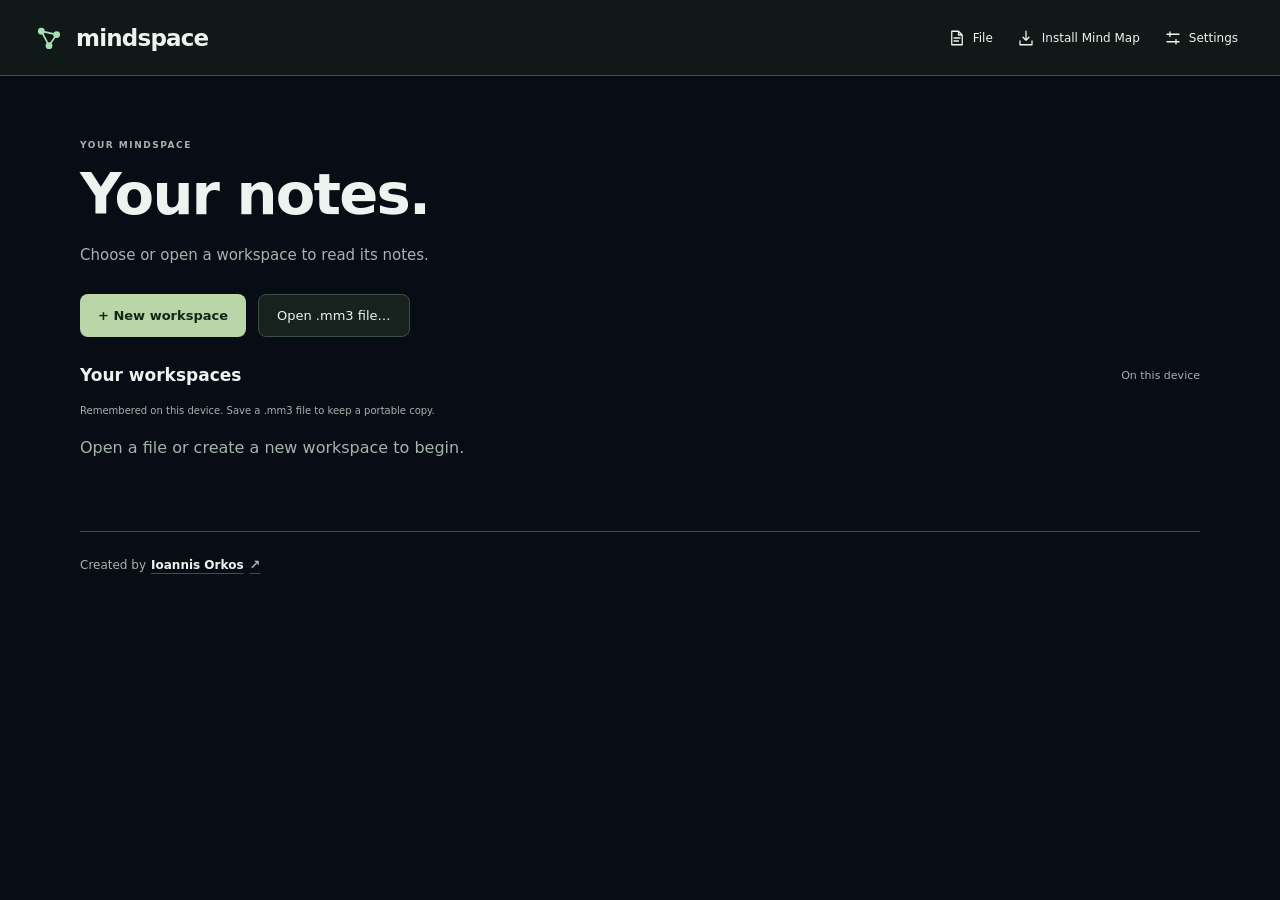
==== commit 9eacebc3: "Update the published website" ====
--- a/notes.html
+++ b/notes.html
@@ -11,8 +11,8 @@
     <link rel="icon" href="./icons/notes.svg" type="image/svg+xml" />
     <meta name="apple-mobile-web-app-title" content="Mind Map" />
     <title>Mindspace Notes</title>
-    <script type="module" crossorigin src="./assets/app-Dj0hbylW.js"></script>
-    <link rel="stylesheet" crossorigin href="./assets/app-DjJgUNLI.css">
+    <script type="module" crossorigin src="./assets/app-Dk0Ac5XE.js"></script>
+    <link rel="stylesheet" crossorigin href="./assets/app-CNNNqEI0.css">
   </head>
   <body>
     <div id="app"></div>
--- a/assets/app-CNNNqEI0.css
+++ b/assets/app-CNNNqEI0.css
@@ -0,0 +1 @@
+.node-preview.sticky-preview{width:var(--note-preview-width);border:1px solid var(--border);color:var(--text);background:color-mix(in srgb, var(--soft) 16%, var(--panel));border-radius:3px 3px 9px;padding:6px;box-shadow:0 8px 22px #0003}.sticky-preview.active-preview{border-color:var(--accent)}.space-note-preview .pin-node-preview,.space-note-preview .preview-notes>h3,.space-note-preview .sticky-resize{display:none}.sticky-preview>:is(.preview-header,.preview-note-header){justify-content:space-between;align-items:center;gap:4px;margin:0 0 4px;display:flex}.preview-note-header[hidden]{display:none}.space-note-preview:not(.note-icon-preview)>.preview-header{box-shadow:0 5px 8px -6px #0005}.sticky-preview .preview-title-row{flex:1;align-items:center;gap:4px;min-width:0;margin:0}.sticky-preview .node-connection-handle{flex-basis:24px;height:24px;margin:0;padding:6px}.sticky-preview .preview-actions{flex:none}.sticky-preview .preview-actions button{color:var(--muted)}.sticky-preview .preview-actions button:hover{color:var(--text);background:var(--soft)}.sticky-preview .pin-node-preview[aria-pressed=true]{color:var(--accent);background:var(--soft)}.sticky-preview .preview-title{margin:0;font-size:17px;font-weight:600}.sticky-preview .preview-summary{color:var(--muted);margin-bottom:8px}.sticky-preview.expanded-preview .preview-reading{flex-direction:column;padding:0;display:flex}.sticky-preview.expanded-preview .preview-reading>:not(.preview-expanded-content){flex:none}.sticky-preview.expanded-preview .preview-expanded-content,.sticky-preview.expanded-preview .preview-notes{flex-direction:column;flex:1;min-height:80px;display:flex}.sticky-preview.expanded-preview .preview-description{flex-direction:column;flex:1;min-height:0;padding-bottom:0;display:flex}.sticky-preview .sticky-surface{background:0 0;border:0;border-radius:0;min-height:80px;padding:4px}.sticky-preview.expanded-preview .sticky-surface{flex:1;min-height:0;max-height:none;overflow:auto;height:auto!important}.sticky-preview .sticky-note.has-note-color .sticky-surface{border-radius:3px}.sticky-preview .sticky-tools{border-top:1px solid var(--border);background:0 0;margin:0;padding:4px 0}.sticky-preview .preview-resize-handle{color:var(--muted);background:0 0}.node-preview:not(.expanded-preview) .preview-note-toolbar{display:none}.node-preview .preview-note-toolbar{padding-right:22px}.sticky-preview.has-note-color{border-top-color:var(--note-color);background:color-mix(in srgb, var(--note-color) 12%, var(--panel))}.sticky-preview .sticky-note.has-note-color .sticky-surface{background:0 0}.sticky-preview .notes-color-menu>summary{min-width:28px;min-height:28px}.sticky-preview .notes-color-swatch{width:24px;height:28px}.sticky-preview .preview-title[contenteditable=true]{cursor:text;-webkit-user-select:text;user-select:text;touch-action:auto;min-width:1ch;caret-color:var(--text);outline:none;flex:0 auto}.sticky-preview .preview-title[contenteditable=true]:focus{box-shadow:inset 0 -1px var(--accent)}.preview-title-message{flex:none}.has-preview-content-choice .preview-actions{gap:2px}.has-preview-content-choice .preview-actions .expand-node-preview{display:none}.preview-actions-divider{background:var(--border);flex:none;width:1px;height:18px;margin-inline:2px}.preview-content-picker{flex:none;align-items:center;gap:2px;display:flex}.preview-content-picker svg{fill:none;stroke:currentColor;stroke-width:1.7px;stroke-linecap:round;stroke-linejoin:round;width:16px;height:16px}.preview-content-picker button{color:var(--muted)}.preview-content-picker button:hover,.preview-content-picker button[aria-pressed=true]{color:var(--text);background:var(--soft)}.node-preview[data-preview-content]:not([data-preview-content=image]) .preview-image{display:none}.node-preview.preview-content-note:not(.expanded-preview) .sticky-surface{min-height:80px;max-height:140px;overflow:auto;height:140px!important}.node-preview.preview-content-note .preview-notes>h3{display:none}.node-preview.preview-content-note .preview-note-toolbar{display:block}.preview-content-empty{color:var(--muted);margin:0;font-size:12px;line-height:1.5}.preview-content-note .sticky-resize{display:none}.node-preview .preview-header{flex:none}.has-preview-content-choice .preview-actions{flex-wrap:nowrap}.has-preview-content-choice .preview-actions button{flex:0 0 28px}.preview-actions>button>svg{fill:none;stroke:currentColor;stroke-width:1.7px;stroke-linecap:round;stroke-linejoin:round;width:16px;height:16px}.node-preview .preview-title[contenteditable=true],.node-preview .preview-summary[contenteditable=true]{cursor:text;-webkit-user-select:text;user-select:text;touch-action:auto;caret-color:var(--text);outline:none}.node-preview .preview-summary[contenteditable=true]:empty:before{content:attr(data-placeholder);color:var(--muted);pointer-events:none}.inline-editing-preview .preview-title:focus,.inline-editing-preview .preview-summary:focus{box-shadow:inset 0 -1px var(--accent)}.inline-editing-preview .edit-node-preview{background:var(--soft)}.inline-editing-preview .preview-image{display:none}.inline-editing-preview .preview-image-editor{margin:6px 0}.node-preview-controls{border:1px solid var(--border);background:var(--panel);width:max-content;color:var(--text);pointer-events:auto;touch-action:none;-webkit-user-select:none;user-select:none;border-radius:9px;padding:5px 6px;position:absolute;box-shadow:0 5px 18px #0003}.node-preview-controls .preview-header{margin:0}.node-preview-controls .preview-actions{flex-wrap:nowrap;gap:2px}.node-preview-controls .preview-content-choice{display:flex}.node-preview-controls .preview-content-choice[hidden],.image-preview-controls :is(.edit-node-preview,.pin-node-preview){display:none}:is(.image-preview-controls,.model-preview-controls) .preview-actions>button{width:30px;height:30px;min-height:30px}:is(.image-preview-controls,.model-preview-controls) .preview-actions>button>svg{width:18px;height:18px}.node-preview.planet-node-preview:not(.sticky-preview){padding:12px}.node-preview.image-node-preview{overflow:clip}.image-node-preview .preview-title{min-width:0}.image-node-preview .preview-image-frame .image-frame-picker{margin:0}.image-node-preview .preview-image-frame .image-frame-options{justify-content:center;gap:4px}.image-preview-controls .choose-image-frame[aria-expanded=true]{color:var(--accent);background:var(--soft)}.node-preview-controls.inline-editing-preview .edit-node-preview{color:var(--accent)}.sticky-preview .preview-description{padding-bottom:0}.space-note-preview:not(.expanded-preview) .preview-header{margin-bottom:0}.space-note-preview:not(.expanded-preview):not(.note-icon-preview),.space-note-preview:not(.expanded-preview) :is(.preview-reading,.preview-expanded-content,.preview-description,.sticky-surface){overflow:clip}.space-note-preview.note-icon-preview{background:radial-gradient(circle at 30% 22%, color-mix(in srgb, var(--note-color,var(--selection-color)) 65%, white), color-mix(in srgb, var(--note-color,var(--selection-color)) 25%, var(--panel)) 75%);border-radius:50%;padding:0;overflow:visible;box-shadow:inset -4px -5px 8px #0003,0 3px 10px #0002}.space-note-preview.note-icon-preview .preview-header{display:none}.preview-note-marker{border-radius:inherit;width:100%;height:100%;color:var(--text);cursor:grab;place-items:center;display:grid;position:relative}.preview-note-marker[hidden]{display:none}.preview-note-marker:focus-visible{outline:2px solid var(--accent);outline-offset:3px}.preview-note-marker svg{fill:none;stroke:currentColor;stroke-width:1.7px;stroke-linecap:round;stroke-linejoin:round;width:24px;height:24px}.preview-note-marker-title{width:max-content;max-width:160px;color:var(--text);background:var(--panel);text-overflow:ellipsis;white-space:nowrap;border-radius:5px;padding:4px 6px;font-size:14px;font-weight:600;line-height:1.3;position:absolute;top:50%;left:calc(100% + 6px);overflow:hidden;transform:translateY(-50%);box-shadow:0 2px 6px #0003}.node-preview.link-node-preview{width:max-content;min-width:160px;color:var(--text);background:var(--panel);border:1px solid var(--border);border-radius:9px;padding:8px 10px;overflow:clip;box-shadow:0 5px 16px #0003}.link-node-preview.active-preview{border-color:var(--accent)}.link-node-preview>.preview-header{align-items:center;gap:6px;margin:0;display:flex}.link-node-preview .preview-title-row{flex:1;align-items:center;gap:6px;min-width:0;margin:0}.link-node-preview .preview-title{max-width:240px;color:var(--text);margin:0;font-size:17px;font-weight:600}.link-node-preview .preview-actions{flex:none}.link-node-preview .node-connection-handle{flex-basis:24px;height:24px;margin:0;padding:3px}.link-node-preview .node-connection-handle span{width:18px;height:18px;color:var(--accent);border:0;border-radius:0;background:0 0!important}.link-node-preview .node-connection-handle svg{fill:none;stroke:currentColor;stroke-width:1.7px;stroke-linecap:round;stroke-linejoin:round;width:18px;height:18px;display:block}.link-node-preview .preview-reading{padding:0}.link-node-preview .preview-link{margin:3px 0 0 30px;padding:0;list-style:none}.link-node-preview .preview-link a{text-overflow:ellipsis;white-space:nowrap;max-width:310px;color:var(--muted);font-size:12px;display:block;overflow:hidden}.link-node-preview .preview-link a:hover{color:var(--accent)}.workspace-edit-mode{align-items:center;min-width:0;display:inline-flex}.workspace-edit-mode select{font:inherit;border:1px solid var(--border);background:var(--panel);max-width:210px;min-height:38px;color:var(--text);border-radius:7px;padding:6px;font-size:12px}.workspace-edit-mode .sr-only{clip-path:inset(50%);width:1px;height:1px;position:absolute;overflow:hidden}.notes-reader-heading>.workspace-edit-mode{display:none}.sticky-readonly .sticky-tools,.sticky-readonly .sticky-resize,.sticky-readonly .note-image-resize,.sticky-readonly .note-image-remove{display:none!important}.notes-map-locked .notes-drag-handle,.notes-group-control[hidden],.notes-new[hidden]{display:none}[contenteditable=false].notes-inline-field,.sticky-readonly .sticky-surface{cursor:default}.note-links-reading,.note-links-editing{gap:8px;display:grid}.note-links-reading[hidden],.note-links-editing[hidden]{display:none}.note-links-error{color:var(--danger);font-size:13px}.note-links-editing input,.note-links-editing textarea{max-width:100%}#app.home-open .app-menu-actions>.workspace-edit-mode{display:none}@media (width<=1000px){.notes-reader-heading>.workspace-edit-mode{margin-left:auto;display:inline-flex}.notes-reader-heading>.workspace-edit-mode select{max-width:min(210px,65vw)}}.notes-map-locked .notes-outline li>.notes-drag-handle,.details-panel .node-detail-actions[hidden],.details-panel .node-position-control[hidden]{display:none!important}.notes-inline-field[contenteditable=false]:empty:before{content:none}.model-editor .model-file-field{color:var(--muted);align-items:center;gap:8px;margin:0 0 12px;font-size:12px;display:flex}.model-editor .model-file-name{text-overflow:ellipsis;white-space:nowrap;min-width:0;overflow:hidden}.model-editor .replace-model-file{flex:none;justify-content:center;align-items:center;width:32px;height:32px;margin-left:auto;padding:6px;display:inline-flex}.model-editor .replace-model-file svg{fill:none;stroke:currentColor;stroke-width:1.7px;width:20px;height:20px}.model-import-preview{background:var(--field);border-radius:8px;height:210px;overflow:hidden}.model-import-preview canvas{touch-action:none;cursor:grab;width:100%;height:100%;display:block}.model-import-preview canvas:active{cursor:grabbing}.model-editor .model-import-hint{color:var(--muted);margin:6px 0 14px;font-size:11px}.model-editor .model-import-size-label{justify-content:space-between;align-items:center;display:flex}.model-editor #model-import-size{padding:0}.model-editor .model-progress{color:var(--muted);margin:8px 0;font-size:12px}@media (width<=700px){.model-import-preview{height:180px}}.workspace-home.notes-home .home-intro{padding-bottom:28px}.notes-home .workspace-cards{flex-direction:column;gap:0;display:flex}.notes-home .workspace-card{border:0;border-bottom:1px solid var(--border);background:0 0;border-radius:0;flex-direction:row;align-items:center}.notes-home .workspace-card:hover{background:var(--soft)}.notes-home .workspace-card-main{justify-content:center;min-height:76px;padding:14px 12px}.notes-home .workspace-card strong{font-size:16px;line-height:1.4}.notes-home .workspace-card-count{margin-top:4px;line-height:1.4}.notes-home .workspace-card-actions{border:0;flex-wrap:nowrap;flex:none;gap:2px;padding:6px}.notes-home .workspace-card-actions button{background:0 0;border:0;border-radius:6px;place-items:center;width:44px;height:44px;min-height:44px;padding:0;display:grid}.notes-home .workspace-card-actions button:hover{background:var(--field)}.notes-home .workspace-card-actions svg{fill:none;stroke:currentColor;stroke-width:1.7px;stroke-linecap:round;stroke-linejoin:round;width:18px;height:18px}.notes-home .workspace-card button:focus-visible{outline:2px solid var(--accent);outline-offset:-3px}:root{color:#edf3ee;font-synthesis:none;text-rendering:optimizelegibility;-webkit-font-smoothing:antialiased;--lightningcss-light: ;--lightningcss-dark:initial;color-scheme:dark;background:#101918;font-family:Segoe UI,system-ui,sans-serif}*{box-sizing:border-box}body{margin:0}button,input,select{font:inherit}button{cursor:pointer}button:disabled{cursor:default;opacity:.4}button,summary{-webkit-tap-highlight-color:transparent}button:focus-visible,summary:focus-visible,a:focus-visible,canvas:focus-visible{outline-offset:4px;outline:2px solid #b6d5a2}button{color:inherit;background:0 0;border:0}.app-header-actions>button>svg,.app-menu-actions>button>svg,.workspace-file-menu>summary>svg{fill:none;stroke:currentColor;stroke-width:1.7px;stroke-linecap:round;stroke-linejoin:round;flex:0 0 18px;width:18px;height:18px}[hidden]{display:none!important}#app{flex-direction:column;height:100dvh;min-height:480px;display:flex}.toolbar{border-bottom:1px solid #ffffff10;flex-shrink:0;align-items:center;gap:24px;height:76px;padding:0 32px;display:flex}.brand{color:inherit;letter-spacing:-.8px;align-items:center;gap:10px;font-size:23px;font-weight:600;text-decoration:none;display:flex}.brand img{width:34px;height:34px}.toolbar-divider{background:#ffffff1a;width:1px;height:20px}.workspace-name{color:#93a59b;font-size:13px}.sample-badge{color:#adbbb2;border:1px solid #ffffff1a;border-radius:6px;align-items:center;gap:8px;margin-left:auto;padding:7px 11px;font-size:11px;display:flex}.sample-badge>span,.status-dot{background:#a8c98c;border-radius:50%;width:5px;height:5px;display:inline-block}.workspace{flex:1;min-height:0;position:relative;overflow:hidden}.graph{isolation:isolate;background:#070c15;position:absolute;inset:0}.graph canvas{touch-action:none;display:block}.map-heading{pointer-events:none;position:absolute;top:25px;left:36px}.eyebrow{letter-spacing:.17em;color:#8d9e90;margin:0 0 13px;font-size:9px;font-weight:600}h1{letter-spacing:-1.2px;margin:0;font-size:30px;font-weight:400}.map-heading>p:last-child{color:#889a90;margin:10px 0;font-size:12px}.node-browser{z-index:2;background:#17221eea;border:1px solid #ffffff15;border-radius:8px;width:184px;font-size:12px;position:absolute;top:29px;right:30px}.node-browser summary{cursor:pointer;padding:13px 16px;list-style:none}.node-browser summary::-webkit-details-marker{display:none}.node-browser summary span{float:right;color:#a8c98c}.node-browser ul{border-top:1px solid #ffffff10;max-height:50vh;margin:0;padding:4px 12px 12px;list-style:none;overflow:auto}.node-browser li{color:#b2c1b7;padding:7px 3px}.legend{pointer-events:none;position:absolute;bottom:33px;left:36px}.legend ul{color:#a5b5aa;gap:11px;margin:0;padding:0;font-size:11px;list-style:none;display:grid}.category-dot{border-radius:50%;width:7px;height:7px;margin-right:10px;display:inline-block}.camera-tools{background:#17221e;border:1px solid #ffffff18;border-radius:9px;align-items:center;padding:3px;display:flex;position:absolute;bottom:30px;right:30px}.camera-tools button{border-radius:5px;min-width:36px;height:36px;font-size:19px}.camera-tools button:hover{background:#ffffff0a}.camera-tools button:first-child{padding:0 12px}.camera-tools button span{vertical-align:2px;margin-left:4px;font-size:11px}#focus-center{justify-content:center;align-items:center;display:flex}.focus-icon{fill:none;stroke:currentColor;stroke-width:1.6px;stroke-linecap:round;stroke-linejoin:round;flex:0 0 20px;width:20px;height:20px}.floating-import-preview{object-fit:contain;border-radius:6px;width:100%;max-height:260px;margin:12px 0 18px;display:block}.image-source-options{gap:12px;margin-top:22px;display:grid}.image-source-options button{border:1px solid var(--border);background:var(--field);min-height:58px;color:var(--text);text-align:left;border-radius:10px;align-items:center;gap:12px;padding:14px 16px;display:flex}.image-source-options button:hover{border-color:var(--accent);background:var(--soft)}.image-source-options svg{fill:none;stroke:currentColor;stroke-width:1.7px;stroke-linejoin:round;flex:0 0 24px;width:24px;height:24px}.floating-image-handles{pointer-events:none;position:absolute;inset:0}.floating-image-resize{box-sizing:border-box;border:1px solid var(--accent);background:var(--panel);width:32px;min-width:32px;height:32px;min-height:32px;color:var(--accent);pointer-events:auto;cursor:nwse-resize;touch-action:none;border-radius:6px;place-items:center;padding:0;display:grid;position:absolute;transform:translate(-100%,-100%);box-shadow:0 2px 8px #0005}.floating-model-resize{transform:translate(-50%,-50%)}.floating-image-resize:hover,.floating-image-resize:focus-visible{background:var(--soft);outline:2px solid var(--accent);outline-offset:2px}.floating-image-resize svg{fill:none;stroke:currentColor;stroke-width:1.8px;stroke-linecap:round;stroke-linejoin:round;pointer-events:none;width:20px;height:20px}@media (pointer:coarse){.floating-image-resize{width:44px;min-width:44px;height:44px;min-height:44px}}.tool-divider{background:#ffffff15;width:1px;height:18px;margin:0 4px}.gesture-hint{color:#71877a;white-space:nowrap;pointer-events:none;font-size:10px;position:absolute;bottom:32px;left:50%;transform:translate(-50%)}.gesture-hint span{margin:0 7px}.statusbar{color:#8c9f93;border-top:1px solid #ffffff10;flex-shrink:0;justify-content:space-between;align-items:center;height:40px;padding:0 32px;font-size:10px;display:flex}.statusbar p{margin:0}.status-dot{margin-right:7px}.status-mode{letter-spacing:.12em;border-left:1px solid #ffffff1a;margin-left:22px;padding-left:22px;font-size:9px}.map-error{background:#302722;border:1px solid #a58266;border-radius:12px;width:min(90%,450px);padding:24px;line-height:1.6;position:absolute;top:40%;left:50%;transform:translate(-50%,-50%)}.node-browser li{padding:0}.node-browser li button{text-align:left;border-radius:4px;width:100%;padding:9px 6px;font-size:12px}.node-browser li button:hover,.node-browser li button[aria-pressed=true]{color:#e3f2db;background:#ffffff09}.details-panel{z-index:3;background:#17211d;border-left:1px solid #ffffff12;flex-direction:column;width:340px;display:flex;position:absolute;inset:0 0 0 auto}.details-header{justify-content:space-between;align-items:center;padding:22px 24px;display:flex}.details-header .eyebrow{margin:0}.details-header-actions{align-items:center;gap:6px;display:flex}.pin-details{border:1px solid var(--border);min-height:32px;color:var(--muted);border-radius:6px;align-items:center;gap:5px;padding:0 8px;font-size:11px;display:inline-flex}.pin-details svg{fill:none;stroke:currentColor;stroke-width:1.7px;stroke-linecap:round;stroke-linejoin:round;width:16px;height:16px}.pin-details:hover,.pin-details[aria-pressed=true]{color:var(--accent);background:var(--soft);border-color:var(--accent)}@media (width<=900px){.pin-details{min-height:42px}}.close-details{color:#a0b1a5;border-radius:6px;width:32px;height:32px;font-size:25px;line-height:1}.details-body{flex:1;min-height:0;padding:10px 28px 28px;overflow:auto}.detail-category{color:#afc0b3;align-items:center;margin:0 0 20px;font-size:11px;display:flex}.detail-category .category-dot{margin-right:8px}#detail-title{letter-spacing:-.9px;overflow-wrap:anywhere;margin:0 0 16px;font-size:32px;font-weight:400;line-height:1.2}#detail-summary{color:#b3c2b6;font-size:14px;line-height:1.7}.connection-count{color:#a9bdab;border:1px solid #ffffff13;border-radius:5px;padding:7px 10px;font-size:10px;display:inline-block}.detail-notes{border-top:1px solid #ffffff12;margin-top:25px;padding-top:24px}.detail-notes h3{margin:0 0 14px;font-size:12px;font-weight:500}#detail-description{color:#95a99a;white-space:pre-wrap;overflow-wrap:anywhere;font-size:13px;line-height:1.9}.details-footnote{color:#849a89;border-top:1px solid #ffffff0d;margin:0;padding:18px 28px;font-size:10px}.details-open .graph{right:340px}.details-open .node-browser,.details-open .camera-tools{right:370px}.details-open .gesture-hint{left:calc(50% - 170px)}@media (width<=1100px){.gesture-hint{display:none}.details-open .map-heading h1{font-size:25px}}@media (width<=900px){#app{min-height:0}.toolbar{gap:16px;height:62px;padding:0 20px}.brand{font-size:21px}.brand img{width:30px;height:30px}.workspace-name,.toolbar-divider{display:none}.map-heading{top:23px;left:22px}.map-heading h1{font-size:27px}.map-heading .eyebrow{font-size:8px}.node-browser{top:26px;right:22px}.node-browser li button{min-height:42px}.legend{bottom:90px;left:22px}.legend ul{grid-template-columns:auto auto;gap:10px 22px}.legend .eyebrow{display:none}.camera-tools{bottom:24px;right:22px}.camera-tools button{min-width:42px;height:40px}.statusbar{gap:12px;height:36px;padding:0 20px}.status-mode{display:none}.statusbar p:first-child{white-space:nowrap;text-overflow:ellipsis;overflow:hidden}.statusbar p:last-child{flex-shrink:0}.details-panel{border-top:1px solid #526448;border-left:0;border-radius:18px 18px 0 0;width:100%;height:44%;min-height:250px;inset:auto 0 0;box-shadow:0 -12px 50px #0003}.details-header{padding:12px 22px 4px}.details-body{padding:10px 24px 20px}.detail-category{margin-bottom:10px}#detail-title{margin-bottom:8px;font-size:27px}#detail-summary{margin:8px 0}.detail-notes{margin-top:12px;padding-top:14px}.details-footnote{display:none}.close-details{width:42px;height:42px}.details-open .graph{right:0}.details-open .node-browser{right:22px}.details-open .camera-tools{bottom:max(44% + 14px,264px);right:22px}.details-open .legend{display:none}}@media (width<=560px){.toolbar{padding:0 18px}.sample-badge{font-size:10px}.map-heading{top:23px;left:20px}.map-heading h1{font-size:26px}.map-heading>p:last-child{font-size:11px}.node-browser,.details-open .node-browser{width:142px;font-size:11px;top:116px;right:18px}.node-browser ul{max-height:42vh}.node-browser summary{min-height:44px}.legend{bottom:92px;left:22px}.legend ul{font-size:10px}.camera-tools{bottom:22px;right:18px}.statusbar{padding:0 18px;font-size:9px}}@media (height<=600px) and (width<=900px){.toolbar{height:50px}.map-heading{top:18px}.map-heading h1{font-size:23px}.map-heading .eyebrow,.map-heading>p:last-child,.legend{display:none}.node-browser{width:155px;top:12px}.node-browser ul{max-height:45vh}.camera-tools{bottom:12px}.details-panel{border-top:0;border-left:1px solid #ffffff15;border-radius:0;width:310px;height:100%;min-height:0;inset:0 0 0 auto}.details-open .graph{right:310px}.details-open .map-heading{display:none}.details-open .node-browser{top:12px;right:330px}.details-open .camera-tools{bottom:12px;right:330px}}.sr-only{clip:rect(0,0,0,0);white-space:nowrap;border:0;width:1px;height:1px;padding:0;position:absolute;overflow:hidden}#workspace-menu{align-items:center;gap:6px;min-width:0;display:flex}#workspace-select{color:#c0cec3;text-overflow:ellipsis;background:0 0;border:0;max-width:230px;padding:8px;font-size:13px}#workspace-select option{background:#17211d}.form-dialog{color:#edf3ee;background:#17211d;border:1px solid #536849;border-radius:16px;width:min(440px,100% - 32px);max-height:90dvh;padding:28px}.form-dialog::backdrop{-webkit-backdrop-filter:blur(5px);backdrop-filter:blur(5px);background:#07100cb8}.form-dialog h2{margin:0 0 26px;font-size:25px;font-weight:400}.form-dialog label{color:#b1c2b6;margin:16px 0 8px;font-size:12px;display:block}.form-dialog input,.form-dialog select,.form-dialog textarea{color:#edf3ee;width:100%;font:inherit;background:#0f1a15;border:1px solid #3b4e41;border-radius:6px;padding:11px;font-size:13px}.form-dialog textarea{resize:vertical;min-height:90px}.form-error{color:#f2b09b;font-size:12px}.form-actions{justify-content:flex-end;align-items:center;gap:12px;margin-top:25px;display:flex}.form-actions button{border-radius:6px;padding:11px 16px;font-size:12px}.primary-button{color:#18231b;background:#bad5a8;font-weight:600}.empty-map{color:#94aa9b;text-align:center;pointer-events:none;position:absolute;top:42%;left:50%;transform:translate(-50%,-50%)}.notification{pointer-events:none;z-index:6;background:#302722;border:1px solid #9d7958;border-radius:8px;max-width:90%;padding:12px 18px;font-size:12px;position:absolute;bottom:85px;left:50%;transform:translate(-50%)}@media (width<=700px){.toolbar{gap:10px}.brand span{display:none}#workspace-select{max-width:160px;padding-left:0;font-size:12px}.sample-badge{padding:7px;font-size:9px}}@media (width<=390px){#workspace-select{max-width:120px}}.node-preview{z-index:1;touch-action:none;-webkit-user-select:none;user-select:none;cursor:grab;width:234px;max-width:calc(100% - 16px);box-shadow:0 15px 45px #0005;box-shadow:0 0 0 3px color-mix(in srgb, var(--selection-color,var(--accent)) 28%, transparent), 0 15px 45px #0005;background:#203128f5;border:2px solid #789068;border-radius:12px;padding:17px 18px 13px;animation:.18s ease-out open-preview;position:absolute}.node-preview:active{cursor:grabbing}.preview-kicker{color:#a5bc9b;letter-spacing:.14em;margin:0 26px 10px 0;font-size:8px}.preview-title{overflow-wrap:anywhere;margin:0 25px 9px 0;font-size:16px;font-weight:500;line-height:1.35}.preview-summary{color:#bdcdbf;-webkit-line-clamp:3;-webkit-box-orient:vertical;margin:0;font-size:11px;line-height:1.6;display:-webkit-box;overflow:hidden}.preview-hint{color:#8aa28e;margin:14px 0 0;font-size:8px}.open-node-notes{color:#cde5b9;border-radius:6px;width:34px;height:34px;font-size:22px;position:absolute;top:8px;right:9px}.open-node-notes:hover{background:#ffffff0d}@keyframes open-preview{0%{opacity:0;scale:.9}to{opacity:1;scale:1}}@media (prefers-reduced-motion:reduce){.node-preview{animation:none}}.edit-node-button{color:#c4dab7;border:1px solid #637854;border-radius:6px;margin:14px 0 0;padding:10px 14px;font-size:11px;display:block}.node-editor{width:min(510px,100% - 32px)}#node-summary{min-height:65px}.resources-editor{border-top:1px solid #ffffff16;margin-top:22px;padding-top:18px}.resources-editor summary{cursor:pointer;color:#c6d7be;font-size:13px}.link-editor-row{border:1px solid #3e5342;border-radius:8px;margin:18px 0 8px;padding:4px 14px 14px}.link-editor-row legend{color:#8da890;padding:0 6px;font-size:10px}.link-editor-row textarea{min-height:65px}.add-resource,.remove-resource{color:#c7dbb9;padding:8px 0;font-size:11px}.remove-resource{color:#cfa89c}#node-resources{border-top:1px solid #ffffff12;margin-top:25px;padding-top:20px}#node-resources h3{margin:0 0 14px;font-size:12px;font-weight:500}.resource-card{color:#d8e7cf;border:1px solid #3c5140;border-radius:9px;margin:12px 0;padding:14px;text-decoration:none;display:block}.resource-card:hover{background:#ffffff04;border-color:#8da876}.resource-domain{color:#93ac92;overflow-wrap:anywhere;margin-bottom:8px;font-size:9px;display:block}.resource-card strong{overflow-wrap:anywhere;font-size:13px;font-weight:500;display:block}.resource-card p{color:#a7bbaa;white-space:pre-wrap;overflow-wrap:anywhere;margin-bottom:0;font-size:11px;line-height:1.7}.preview-link{color:#c9e0b7;margin:12px 0 0;padding:0;font-size:10px;text-decoration:none;list-style:none;display:block;overflow:hidden}.preview-link .resource-link-row{color:inherit;white-space:normal;overflow-wrap:anywhere;padding:2px 0;text-decoration:none;display:block}.preview-link .resource-link-row:hover{text-decoration:underline}.node-options{margin-top:18px}.node-options summary{cursor:pointer;color:var(--text);font-size:13px}.image-editor{border-top:1px solid #ffffff16;margin-top:22px;padding-top:18px}.image-editor summary{cursor:pointer;color:#c6d7be;font-size:13px}.floating-image-editor{border-top:1px solid var(--border);margin-top:22px;padding-top:18px}.floating-image-editor summary{cursor:pointer;color:var(--accent);font-size:13px}.field-hint{color:#8fa593;font-size:10px;line-height:1.6}.form-dialog .checkbox-label{align-items:center;gap:10px;display:flex}.form-dialog .checkbox-label input{width:auto}.preview-image{object-fit:cover;border-radius:7px;width:72px;height:48px;margin:10px 0 12px;display:block}.preview-link,.preview-hint{clear:both}#detail-image{object-fit:contain;background:#0d1812;border-radius:10px;width:100%;max-height:220px;margin:18px 0;display:block}.preview-title-row{align-items:flex-start;gap:6px;margin-left:-8px;display:flex}.preview-title-row .preview-title{margin-right:20px}.node-connection-handle{cursor:crosshair;touch-action:none;border-radius:50%;flex:0 0 28px;height:28px;margin-top:-3px;padding:7px}.node-connection-handle span{background:#a8c98c;border:2px solid #d8e5cf;border-radius:50%;width:12px;height:12px;display:block}.node-connection-handle:hover{background:#ffffff18}.connection-tools{pointer-events:none;z-index:4;position:absolute;inset:0}.connection-wire{width:100%;height:100%;position:absolute;overflow:hidden}.connection-wire path{fill:none;stroke:#c3d4b4;stroke-width:2px;stroke-dasharray:6 5}.connection-wire path.valid-target{stroke:#d5ffac;stroke-width:3px;stroke-dasharray:none}.connection-menu{pointer-events:auto;background:#263328;border:1px solid #c7a77b;border-radius:10px;width:230px;max-width:calc(100% - 16px);padding:14px;position:absolute;box-shadow:0 8px 30px #0006}.connection-menu p{color:#d8e1d4;overflow-wrap:anywhere;margin:0 20px 12px 0;font-size:11px}.delete-connection{color:#ffceab;border:1px solid #a37a60;border-radius:5px;padding:9px 12px;font-size:12px}.dismiss-connection{font-size:20px;position:absolute;top:6px;right:7px}.connection-hint{color:#dfebd7;pointer-events:auto;background:#24342a;border:1px solid #728567;border-radius:9px;align-items:center;gap:12px;width:max-content;max-width:calc(100% - 32px);padding:12px 14px;font-size:12px;display:flex;position:absolute;bottom:80px;left:50%;transform:translate(-50%)}.cancel-connection{color:#c6dab7;flex-shrink:0;text-decoration:underline}@media (width<=900px){.connection-hint{top:176px;bottom:auto}}.manage-categories{color:#c6d9bb;background:#17221e;border:1px solid #5f7554;border-radius:8px;width:100%;padding:11px;font-size:12px}.delete-category{color:#ffceab;border:1px solid #a37a60;border-radius:6px;margin-top:18px;padding:9px 12px}.legend ul{pointer-events:auto;max-height:min(230px,30vh);overflow-y:auto}.legend li{white-space:nowrap;text-overflow:ellipsis;max-width:180px;overflow:hidden}.category-editor-list{flex-wrap:wrap;gap:8px;max-height:180px;margin:20px 0 12px;padding:0;list-style:none;display:flex;overflow:auto}.category-editor-list button{overflow-wrap:anywhere;text-align:left;border:1px solid #43593d;border-radius:7px;max-width:100%;padding:10px 12px;font-size:12px}.category-editor-list button[aria-pressed=true]{background:#31432b;border-color:#bbd6a4}.new-category{color:#c7dfb7;padding:8px 0;font-size:12px}.category-editor h3{border-top:1px solid #ffffff15;margin:20px 0 8px;padding-top:20px;font-size:15px;font-weight:500}#category-color{cursor:pointer;width:80px;height:44px;padding:4px}@media (width<=380px){.camera-tools button span{display:none}}.node-position-control{color:#c0d3b8;cursor:pointer;align-items:center;gap:7px;margin-top:14px;font-size:12px;display:flex}.node-pinned{accent-color:#b8d59f;margin:0}.pin-hint{margin-top:6px}#open-settings{color:#c3d6b8;flex-shrink:0;padding:0;font-size:20px}#open-settings:hover{background:#27352c}.hide-category-legend .legend{display:none}.category-filters{border:0;border-top:1px solid #ffffff16;margin:24px 0 0;padding:12px 0 16px}.category-filters legend{color:#d3e2c9;padding:0 8px 0 0;font-size:13px}.category-filter-list{max-height:180px;overflow-y:auto}.category-filter-list .category-dot{flex-shrink:0;margin-right:0}.show-all-categories{color:#bfdaa8;padding:10px 0 0;font-size:11px}.view-settings .checkbox-label{font-size:12px;line-height:1.5}.view-settings input[type=checkbox]{accent-color:#b7d39f}@media (width<=390px){#workspace-select{max-width:108px}.toolbar{gap:8px}}.replay-entrance{color:#c1dbae;border:1px solid #637e55;border-radius:7px;width:100%;margin-top:16px;padding:11px;font-size:12px;display:block}.camera-tools .view-mode-button{padding:0 8px;font-size:11px;font-weight:600}.camera-tools .view-mode-button[aria-pressed=true]{color:#efffe8;background:#385047}.camera-tools #open-groups{white-space:nowrap;padding:0 10px;font-size:11px}.group-labels{pointer-events:none;z-index:0;position:absolute;inset:0;overflow:hidden}.group-bubble-caption{border-left:2px solid var(--group-color);pointer-events:none;touch-action:none;-webkit-user-select:none;user-select:none;background:#0a1422d9;border-radius:0 9px 9px 0;flex-direction:column;align-items:flex-start;gap:5px;max-width:184px;padding:8px 11px;display:flex;position:absolute;box-shadow:0 4px 18px #0002}.bubble-title-drag-surface{pointer-events:none;touch-action:none;cursor:default;position:absolute;z-index:0!important}.bubble-title-drag-surface[hidden]{display:none}.bubble-title-drag-surface.editable-group{pointer-events:auto}.bubble-title-drag-surface.draggable-group{cursor:grab}.group-bubble-caption.background-globe{opacity:.45;filter:blur(1.3px);pointer-events:none}.group-bubble-caption.selected{box-shadow:0 0 0 1px color-mix(in srgb, var(--group-color) 55%, transparent), 0 4px 18px #0003;background:#162438ee;border-left-width:3px}.selection-actions{position:absolute;bottom:82px;right:30px}.selection-actions button{border:1px solid var(--border);color:var(--text);background:var(--panel);border-radius:7px;align-items:center;gap:7px;padding:9px 12px;font-size:11px;display:inline-flex}.selection-actions button:hover{border-color:var(--accent)}.spread-icon{fill:none;stroke:currentColor;stroke-width:1.6px;stroke-linecap:round;stroke-linejoin:round;flex:0 0 16px;width:16px;height:16px}.group-bubble-caption[hidden]{display:none}.globe-heading{align-items:center;gap:6px;width:100%;display:flex}.leave-globe{pointer-events:auto;color:#c5d4e8;border-radius:5px;flex:0 0 26px;width:26px;height:26px;margin:-3px -5px -3px 0;padding:0;font-size:20px;line-height:1}.leave-globe:hover,.leave-globe:focus-visible{color:#fff;background:#ffffff16}.globe-title{text-overflow:ellipsis;white-space:nowrap;color:#edf4ff;flex:1;min-width:0;max-width:100%;font-size:12px;font-weight:700;line-height:1.35;overflow:hidden}.globe-actions{white-space:nowrap;align-items:center;gap:9px;display:flex}.explore-globe{pointer-events:auto;min-height:24px;color:var(--group-color);text-align:left;padding:3px 0;font-size:10px;font-weight:600}.explore-globe:hover,.explore-globe:focus-visible{color:#fff;text-decoration:underline}@media (width<=600px){.group-bubble-caption{max-width:144px;padding:7px 9px}}.group-editor{width:min(480px,100% - 28px)}.group-editor h2{margin-bottom:16px}.form-dialog .settings-section{border:1px solid var(--border);border-radius:8px;min-width:0;margin:12px 0 0;padding:0}.settings-section>summary{cursor:pointer;min-height:44px;color:var(--text);padding:12px;font-size:13px;font-weight:600}.settings-section[open]>summary{border-bottom:1px solid var(--border);background:var(--soft);border-radius:7px 7px 0 0}.settings-section-content{padding:0 12px 12px}.settings-section-content>.field-hint:last-child{margin-bottom:0}.group-members{border:0;border-top:1px solid #ffffff1a;min-width:0;margin:20px 0 0;padding:12px 0 0}.group-members legend{color:#c8dac0;padding-right:8px;font-size:12px}#group-selection-count{color:#91b6b9;font-size:10px}.group-selection-actions,.group-existing-actions{flex-wrap:wrap;gap:12px;margin:8px 0 12px;display:flex}.group-selection-actions button,.group-existing-actions button{border:1px solid #526951;border-radius:6px;padding:9px 10px;font-size:11px}.group-node-list{max-height:min(210px,27dvh);margin-top:8px;overflow-y:auto}.group-node-list .checkbox-label{min-height:40px;margin:0;padding:8px 4px}.group-node-list .checkbox-label span{overflow-wrap:anywhere;min-width:0}.group-node-list input{accent-color:#b7d39f;flex-shrink:0}.group-node-list label:has(input:disabled){opacity:.45}#ungroup{color:#ffceab;border-color:#926f53}@media (width<=1550px){.gesture-hint{display:none}}@media (width<=700px){.camera-tools{gap:1px;max-width:calc(100% - 24px)}.camera-tools button{min-width:34px}.camera-tools .tool-divider{margin:0 2px}.group-editor{padding:22px}}.node-selection-box{z-index:5;pointer-events:none;background:#67baf322;border:1px solid #88c8ef;position:absolute;box-shadow:0 0 0 1px #08172733}.group-frame{pointer-events:none;border:1px solid #638f96;border-radius:7px;position:absolute}.group-frame.selected,.group-frame.manipulating{border-color:#a4d2d9}.group-frame-heading{touch-action:none;-webkit-user-select:none;user-select:none;transform-origin:0 0;pointer-events:auto;background:#14242e;border:1px solid #45656c;border-radius:5px;align-items:center;width:max-content;max-width:none;padding:3px 5px;display:flex;position:absolute;top:0;left:8px;transform:translateY(-50%)}.group-frame-heading.draggable-group,.group-bubble-caption.draggable-group{cursor:grab}.group-frame-heading.draggable-group:active,.group-bubble-caption.manipulating{cursor:grabbing}.group-frame-heading:focus-visible,.group-bubble-caption:focus-visible{outline:2px solid var(--accent);outline-offset:2px}.group-frame button{color:#c3e0e4;min-height:28px;padding:5px 8px;font-size:10px}.group-frame-heading button{min-height:34px;padding:7px 10px;font-size:14px}.group-drag-handle{cursor:grab;touch-action:none;-webkit-user-select:none;user-select:none;text-align:left;white-space:nowrap;text-overflow:ellipsis;flex:1;min-width:0;max-width:280px;font-weight:600;overflow:hidden}.group-drag-handle:active{cursor:grabbing}.group-frame .arrange-group{color:#a9c5c9;border-left:1px solid #45656c;flex-shrink:0;font-size:12px}.group-frame .focus-group{border-left:1px solid var(--border);flex-shrink:0;justify-content:center;align-items:center;display:inline-flex}.group-frame .focus-group[aria-pressed=true]{color:var(--accent);background:var(--field)}.group-frame .focus-group svg{fill:none;stroke:currentColor;stroke-width:1.7px;width:17px;height:17px}.group-frame .group-position-lock{flex-basis:34px;width:34px;height:34px;padding:7px}.group-frame .resize-group{color:#bedce2;pointer-events:auto;cursor:nwse-resize;touch-action:none;-webkit-user-select:none;user-select:none;background:#13232cd9;border-radius:7px;width:32px;height:32px;padding:5px;font-size:21px;position:absolute;bottom:-10px;right:-10px}.preview-title{color:#f4f8f3;font-size:17px;font-weight:700;line-height:1.4}.preview-summary{color:#dce8dd;font-size:13px;font-weight:600;line-height:1.65}.preview-kicker{color:#baceb0;font-size:9px;font-weight:600}.preview-link{color:#dcf0cd;font-size:12px;font-weight:600;line-height:1.5}.preview-hint{color:#a4b9a7;font-size:9px}.preview-image{object-fit:contain;width:100%;height:auto}.node-preview{max-height:calc(100% - 16px);overflow-y:auto}#detail-title{color:#f4f8f3;font-weight:700;line-height:1.25}#detail-summary{color:#d4e2d7;font-size:15px;font-weight:600;line-height:1.7}#detail-description{color:#c4d4c9;font-size:15px;font-weight:450;line-height:1.8}.detail-notes h3,#node-resources h3{color:#e7efe3;font-size:13px;font-weight:650}.detail-category{font-size:12px;font-weight:600}.details-body .field-hint{color:#adc2b1;font-size:12px;line-height:1.6}.resource-card strong{font-size:14px;font-weight:650}.resource-card p{color:#c3d5c7;font-size:13px;line-height:1.7}.resource-domain{color:#b1c8b0;font-size:11px}.node-details-controls{border-top:1px solid var(--border);margin-top:24px;padding-top:16px}.node-detail-actions{align-items:stretch;gap:8px;margin-top:14px;display:flex}.node-detail-actions>button{flex:1;min-height:40px;margin:0;padding:10px 12px;font-size:12px;line-height:18px}.danger-button{color:#ffc1b5;border:1px solid #99554b;border-radius:6px;padding:8px 12px}.delete-node-description{overflow-wrap:anywhere;line-height:1.6}.group-theme-picker{align-items:center;gap:10px;margin:8px 0 16px;display:flex}.group-theme-picker input[type=color]{width:44px;height:34px;margin:0;padding:3px}.group-theme-picker [data-theme]{background:var(--swatch);border:2px solid #ffffff40;border-radius:50%;width:26px;height:26px;min-height:0;padding:0}.group-existing-actions{flex-wrap:wrap}.group-frame{border-color:var(--group-color);background:color-mix(in srgb, var(--group-color) 3%, transparent)}.group-frame.selected,.group-frame.manipulating{border-color:var(--group-color);box-shadow:0 0 0 1px color-mix(in srgb, var(--group-color) 45%, transparent)}.group-frame-heading{border-color:color-mix(in srgb, var(--group-color) 60%, #14242e)}.group-frame button{color:var(--group-color)}.group-2d-shortcut{pointer-events:auto;border:1px solid color-mix(in srgb, var(--group-color) 55%, transparent);color:var(--group-color);background:0 0;border-radius:5px;min-height:24px;padding:3px 7px;font-size:10px;font-weight:700}.group-2d-shortcut:hover,.group-2d-shortcut:focus-visible{color:#fff;background:#ffffff12}.world-labels{pointer-events:none;z-index:1;position:absolute;inset:0;overflow:hidden}.world-labels>.node-previews,.world-labels>.group-labels{z-index:auto}.compact-node-labels{pointer-events:none;position:absolute;inset:0}.compact-node-label{pointer-events:auto;cursor:grab;position:absolute}.node-previews{pointer-events:none;z-index:1;position:absolute;inset:0;overflow:hidden}.node-previews .node-preview{pointer-events:auto}.preview-header{justify-content:space-between;align-items:center;gap:8px;margin:-7px -9px 8px 0;display:flex}.preview-actions{align-items:center;gap:3px;display:flex}.preview-actions button{border-radius:6px;place-items:center;width:28px;height:28px;min-height:28px;padding:0;display:grid;position:static}.pin-node-preview{color:var(--accent)}.pin-node-preview svg{fill:none;stroke:currentColor;stroke-width:1.7px;stroke-linecap:round;stroke-linejoin:round;width:16px;height:16px}.pin-node-preview[aria-pressed=true]{background:color-mix(in srgb, var(--selection-color) 20%, transparent)}.pin-node-preview:hover{background:#ffffff14}.preview-title-row .preview-title{flex:1;margin-right:0}.drag-axis-hint{pointer-events:none;z-index:5;border:1px solid var(--accent);background:var(--panel,#17221e);color:var(--text,#edf3ee);border-radius:6px;padding:5px 9px;font-size:11px;font-weight:700;position:absolute}.globe-title{pointer-events:auto;text-align:left;border-radius:3px;min-width:24px;min-height:28px;padding:2px 0}.globe-title:hover{color:#fff;text-underline-offset:3px;text-decoration:underline}.node-context-menu{z-index:30;border:1px solid var(--border);background:var(--panel);width:224px;max-width:calc(100vw - 16px);max-height:calc(100dvh - 16px);color:var(--text);border-radius:10px;padding:6px;position:fixed;overflow-y:auto;box-shadow:0 12px 38px #0006}.node-context-heading{color:var(--muted);text-overflow:ellipsis;white-space:nowrap;margin:5px 8px 8px;font-size:11px;font-weight:650;overflow:hidden}.node-context-menu button{text-align:left;border-radius:5px;width:100%;min-height:36px;padding:8px 10px;font-size:12px;display:block}.node-context-menu button:hover,.node-context-menu button:focus-visible{background:var(--soft)}.node-context-menu .context-danger{color:var(--danger);border-top:1px solid var(--border);margin-top:4px}.edit-node-preview{color:var(--accent)}.edit-node-preview svg{fill:none;stroke:currentColor;stroke-width:1.7px;stroke-linecap:round;stroke-linejoin:round;width:16px;height:16px}.preview-image-editor{margin:10px 0}.preview-image-label{color:var(--muted);margin-bottom:5px;font-size:11px;font-weight:600;display:block}.preview-image-drop{border:1px dashed var(--border);background:var(--field);width:100%;min-height:52px;color:var(--muted);border-radius:6px;flex-direction:column;justify-content:center;align-items:center;gap:7px;padding:10px;font-size:11px;display:flex}.preview-image-drop:hover,.image-drag-over .preview-image-drop{border-color:var(--accent);background:var(--soft);color:var(--text)}.preview-image-draft{object-fit:contain;border-radius:4px;width:auto;max-width:100%;height:auto;max-height:96px;display:block}.preview-image-meta{align-items:start;gap:8px;margin-top:5px;display:flex}.preview-image-meta p{color:var(--muted);flex:1;margin:0;font-size:10px;line-height:1.5}.remove-preview-image{color:var(--danger);padding:2px;font-size:11px}.node-browser{width:266px}.node-browser-bar{align-items:center;gap:5px;min-height:44px;padding:5px 7px;display:flex}.node-search-icon,.toggle-node-list svg,.open-listed-note svg,.focus-listed-group svg{fill:none;stroke:currentColor;stroke-width:1.7px;stroke-linecap:round;flex:none;width:17px;height:17px}.node-search-icon{color:var(--muted);margin-left:3px}.node-search-input{width:100%;min-width:0;color:var(--text);font:inherit;background:0 0;border:0;border-radius:4px;flex:1;padding:7px 3px;font-size:12px}.node-search-input::-webkit-search-cancel-button{display:none}.node-search-input::placeholder{color:var(--muted);opacity:1}.node-browser-bar button{width:28px;height:30px;color:var(--accent);border-radius:4px;flex:none;place-items:center;display:grid}.node-browser-bar button:hover,.toggle-node-list[aria-expanded=true]{background:var(--soft)}.node-search-results{border:1px solid var(--border);background:var(--panel);border-radius:8px;width:max(100%,240px);max-width:calc(100vw - 36px);animation:.14s ease-out search-list-in;position:absolute;top:calc(100% + 5px);right:-1px;box-shadow:0 12px 35px #0004}.node-search-status{color:var(--muted);margin:0;padding:11px 12px;font-size:11px}.node-browser .node-search-results ul{border-color:var(--border);max-height:min(42vh,350px);padding:4px 7px 7px}.node-search-results button span{overflow-wrap:anywhere;font-weight:600;display:block}.node-search-results button small{-webkit-line-clamp:2;color:var(--muted);-webkit-box-orient:vertical;margin-top:4px;font-size:11px;line-height:1.5;display:-webkit-box;overflow:hidden}.node-list-row{align-items:stretch;gap:2px;display:flex}.node-browser .node-list-row>.node-list-title{flex:1;width:auto;min-width:0}.node-browser .node-list-row>.open-listed-note{width:36px;color:var(--accent);flex:0 0 36px;place-items:center;padding:6px;display:grid}.node-browser .node-browser-group>summary{min-height:40px;color:var(--text);align-items:center;gap:8px;padding:10px 6px;font-weight:650;display:flex}.node-browser-group>summary:before{content:"›";font-size:18px}.node-browser-group[open]>summary:before{transform:rotate(90deg)}.node-browser .node-browser-group>summary span{float:none;color:inherit;overflow-wrap:anywhere}.node-browser .node-browser-group>summary .node-group-count{color:var(--muted);margin-left:auto;font-size:11px;font-weight:400}.node-browser .node-browser-group>summary .focus-listed-group{width:32px;min-height:32px;color:var(--accent);flex:0 0 32px;place-items:center;padding:6px;display:grid}@media (pointer:coarse){.node-browser .node-browser-group>summary .focus-listed-group{flex-basis:44px;width:44px;min-height:44px}}.node-browser .node-search-results .node-browser-group>ul{border:0;max-height:none;padding:0 0 5px 12px;overflow:visible}@keyframes search-list-in{0%{opacity:0;transform:translateY(-3px)}to{opacity:1;transform:translateY(0)}}@media (width<=700px){.node-browser,.details-open .node-browser{width:190px;max-width:calc(100% - 170px)}.node-search-icon{display:none}}@media (prefers-reduced-motion:reduce){.node-search-results{animation:none}}.node-duplicate-ghost{z-index:10;pointer-events:none;border:1px dashed var(--accent);background:var(--panel);color:var(--text);border-radius:6px;padding:8px 12px;font-size:12px;position:absolute;box-shadow:0 6px 18px #0004}.connection-distances{pointer-events:none;z-index:0;position:absolute;inset:0}.connection-distances span{color:var(--muted);background:color-mix(in srgb, var(--map-bg) 78%, transparent);opacity:.65;white-space:nowrap;border-radius:3px;padding:2px 4px;font-size:10px;position:absolute;transform:translate(-50%,-50%)}.preview-header .preview-kicker{text-overflow:ellipsis;white-space:nowrap;min-width:0;overflow:hidden}.expand-node-preview{color:var(--accent)}.expand-node-preview svg{fill:none;stroke:currentColor;stroke-width:1.7px;stroke-linecap:round;width:16px;height:16px}.expand-node-preview[aria-pressed=true]{background:var(--soft)}.node-preview.expanded-preview{flex-direction:column;min-height:180px;display:flex;overflow:hidden}.expanded-preview .preview-header{flex:none}.expanded-preview .preview-reading{flex:1;min-height:0;padding:0 3px 18px 0;overflow:auto}.expanded-preview .preview-summary{-webkit-line-clamp:unset;display:block;overflow:visible}.expanded-preview .preview-link{display:none}.preview-expanded-content h3{color:var(--muted);margin:16px 0 8px;font-size:12px;font-weight:700}.preview-description{white-space:pre-wrap;overflow-wrap:anywhere;margin:0;font-size:14px;line-height:1.65}.preview-notes,.preview-resources{-webkit-user-select:text;user-select:text;cursor:text}.preview-resize-handle{cursor:nwse-resize;touch-action:none;width:24px;height:24px;color:var(--accent);background:var(--panel);z-index:2;border-radius:3px;position:absolute;bottom:2px;right:2px}.preview-more-fields{border-top:1px solid var(--border);margin-top:10px;padding-top:10px}.preview-more-fields>summary{cursor:pointer;color:var(--accent);font-size:12px;font-weight:600}.preview-link-editor .resources-editor{border:0;margin-top:8px;padding:0}.preview-link-editor .resources-editor>summary{display:none}.preview-link-editor .link-editor-row{border-radius:5px;min-width:0;padding:8px}.preview-link-editor legend{color:var(--muted);font-size:11px}.preview-link-editor .add-resource,.preview-link-editor .remove-resource{padding:6px 0;font-size:11px}.quick-group-dialog{width:340px}.orbit-anchor-marker{z-index:1;width:36px;height:36px;color:var(--accent);background:color-mix(in srgb, var(--map-bg) 78%, transparent);pointer-events:none;border:1px solid #0000;border-radius:50%;padding:2px;position:absolute;transform:translate(-50%,-50%)}.orbit-anchor-marker svg{fill:none;stroke:currentColor;stroke-width:1.5px;width:100%;height:100%;display:block}.group-position-lock{width:30px;height:30px;color:var(--muted);pointer-events:auto;border-radius:5px;flex:0 0 30px;justify-content:center;align-items:center;padding:5px;display:inline-flex}.group-position-lock svg{fill:none;stroke:currentColor;stroke-width:1.7px;stroke-linecap:round;stroke-linejoin:round;width:16px;height:16px}.group-position-lock[aria-pressed=true]{color:var(--text);background:color-mix(in srgb, var(--group-color) 18%, transparent)}.group-position-lock:hover:not(:disabled){background:var(--field)}.group-position-lock:focus-visible{outline:2px solid var(--accent);outline-offset:1px}.group-position-lock:disabled{cursor:default}@media (pointer:coarse){.group-position-lock,.group-frame .group-position-lock{flex-basis:40px;width:40px;height:40px}}.file-save-indicator{color:#e66b6b;flex:none;justify-content:center;align-items:center;width:24px;height:24px;margin-left:4px;display:inline-flex}.file-save-dot{background:currentColor;border-radius:50%;width:9px;height:9px}#save-status .file-saving-icon{fill:none;stroke:currentColor;stroke-width:2.5px;stroke-linecap:round;width:16px;height:16px;display:none}.file-save-indicator[data-state=saved]{color:#269d65}.file-save-indicator[data-state=saving]{color:var(--accent)}.file-save-indicator[data-state=saving] .file-save-dot{display:none}#save-status[data-state=saving] .file-saving-icon{animation:.9s linear infinite file-save-spin;display:block}.toolbar>.file-save-indicator{order:1}@keyframes file-save-spin{to{transform:rotate(360deg)}}@media (prefers-reduced-motion:reduce){#save-status[data-state=saving] .file-saving-icon{animation:none}}:root{--app-bg:#101918;--map-bg:#070c15;--panel:#17221e;--field:#101b17;--node-card:#18251f;--text:#edf3ee;--muted:#a4b5ab;--border:#3c5045;--accent:#bad5a8;--accent-ink:#152619;--soft:#263b2d;--danger:#ffc1b5;color:var(--text);background:var(--app-bg);--lightningcss-light: ;--lightningcss-dark:initial;color-scheme:dark}:root[data-theme=ocean]{--app-bg:#111c2a;--map-bg:#07101d;--panel:#1a2b3e;--field:#122235;--node-card:#1b2e43;--border:#3f5b76;--muted:#acc1d4;--accent:#91c5ed;--accent-ink:#102839;--soft:#254763}:root[data-theme=plum]{--app-bg:#211828;--map-bg:#100b19;--panel:#2f223b;--field:#241a2e;--node-card:#30253d;--border:#685079;--muted:#c4b2cf;--accent:#d2b0ef;--accent-ink:#2b173a;--soft:#493258}:root[data-theme=amber]{--app-bg:#241d18;--map-bg:#120f0d;--panel:#342b22;--field:#261f19;--node-card:#372e24;--border:#705d44;--muted:#cdbda7;--accent:#ebc18a;--accent-ink:#30200d;--soft:#4e3b23}:root[data-appearance=light]{--app-bg:#f3f6f2;--map-bg:#e8eee8;--panel:#fff;--field:#f4f7f3;--node-card:#fff;--text:#18291f;--muted:#52685a;--border:#becdbf;--accent:#32694a;--accent-ink:#fff;--soft:#dfebdf;--danger:#9c302d;--lightningcss-light:initial;--lightningcss-dark: ;color-scheme:light}:root[data-appearance=light][data-theme=ocean]{--app-bg:#f0f5fa;--map-bg:#e7eef6;--field:#f0f5fa;--text:#142b40;--muted:#526c83;--border:#b7c9db;--accent:#246595;--soft:#dae9f5}:root[data-appearance=light][data-theme=plum]{--app-bg:#f6f1f9;--map-bg:#eee6f3;--field:#f6f1fa;--text:#302039;--muted:#705e7b;--border:#cfbddb;--accent:#7b439d;--soft:#eddef5}:root[data-appearance=light][data-theme=amber]{--app-bg:#faf5ed;--map-bg:#f1eadd;--field:#fbf5ec;--text:#39291b;--muted:#776449;--border:#d7c6a8;--accent:#89571b;--soft:#f2e4cc}body,.toolbar,.statusbar{background:var(--app-bg);color:var(--text)}.graph{background:var(--map-bg)}.toolbar,.statusbar,.sample-badge,.detail-notes,.details-footnote,.resources-editor,.image-editor,#node-resources,.category-filters,.group-members,.category-editor h3{border-color:var(--border)}.toolbar-divider,.tool-divider{background:var(--border)}.node-browser,.camera-tools,.details-panel,.form-dialog,.connection-menu,.connection-hint{background:var(--panel);color:var(--text);border-color:var(--border)}.node-preview{background:var(--panel);color:var(--text);border-color:var(--selection-color,var(--accent))}.form-dialog input,.form-dialog select,.form-dialog textarea{background:var(--field);color:var(--text);border-color:var(--border)}.form-dialog label,.form-dialog legend,.resources-editor summary,.image-editor summary,.node-position-control,.connection-menu p{color:var(--text)}.form-dialog ::placeholder{color:var(--muted);opacity:1}.form-dialog input[type=checkbox],.form-dialog input[type=radio],.form-dialog input[type=range],.node-pinned{accent-color:var(--accent)}#workspace-select,#workspace-select option{color:var(--text);background:var(--app-bg)}.eyebrow,.field-hint,.map-heading>p:last-child,.legend ul,.statusbar,.sample-badge,.preview-kicker,.preview-hint,.details-footnote,.detail-category,.connection-count,.resource-domain,.resource-card p,.node-browser li,#group-selection-count,.details-body .field-hint,.gesture-hint,.workspace-name{color:var(--muted)}.preview-title,#detail-title,.detail-notes h3,#node-resources h3,.preview-summary,#detail-summary,#detail-description{color:var(--text)}.primary-button{background:var(--accent);color:var(--accent-ink)}.manage-categories{color:var(--accent);background:var(--soft);border-color:var(--accent)}.manage-categories:hover{background:var(--panel)}.edit-node-button,.replay-entrance,.category-editor-list button,.group-selection-actions button,.group-existing-actions button{border-color:var(--border);color:var(--text)}.preview-link,.open-node-notes,.add-resource,.new-category,.cancel-connection,.show-all-categories,#open-settings,.node-browser summary span,.resource-card{color:var(--accent)}.resource-card,.link-editor-row{border-color:var(--border)}#detail-image{background:var(--field)}.camera-tools .view-mode-button[aria-pressed=true],.category-editor-list button[aria-pressed=true],.node-browser li button:hover,.node-browser li button[aria-pressed=true]{background:var(--soft);color:var(--text)}.close-details{color:var(--muted)}.close-details:hover{color:var(--text);background:var(--soft)}.camera-tools button:hover,#open-settings:hover,.open-node-notes:hover,.pin-node-preview:hover,.node-connection-handle:hover{background:var(--soft)}.node-connection-handle span{border-color:var(--text)}.resource-card:hover{border-color:var(--accent);background:var(--field)}h1>span{color:var(--accent)}.danger-button,.delete-category,.delete-connection,#ungroup,.remove-resource,.form-error{color:var(--danger)}button:focus-visible,a:focus-visible,summary:focus-visible,canvas:focus-visible,input:focus-visible,select:focus-visible{outline:2px solid var(--accent);outline-offset:3px}.group-frame-heading,.group-frame .resize-group,.group-2d-shortcut{background:var(--panel)}.group-frame button,.group-frame .arrange-group,.group-frame .resize-group,.group-2d-shortcut{color:var(--text)}.group-bubble-caption{background:var(--panel);color:var(--text)}.group-bubble-caption.selected{background:var(--soft)}.globe-title,.globe-title:hover{color:var(--text)}.leave-globe{color:var(--muted)}.explore-globe{color:var(--accent)}.explore-globe:hover,.explore-globe:focus-visible{color:var(--text)}.leave-globe:hover,.leave-globe:focus-visible,.group-2d-shortcut:hover,.group-2d-shortcut:focus-visible{color:var(--text);background:var(--soft)}.connection-wire path,.connection-wire path.valid-target{stroke:var(--accent)}.empty-map{color:var(--muted)}.app-header-actions{align-items:center;gap:8px;margin-left:auto;display:flex}.app-menu-actions{align-items:center;gap:4px;display:flex}.app-header-actions>button,.app-menu-actions>button{white-space:nowrap;border-radius:6px;justify-content:center;align-items:center;gap:7px;min-height:34px;padding:6px 10px;font-size:12px;display:flex}.app-header-actions>button:hover,.app-menu-actions>button:hover{background:var(--soft)}.app-header-actions>button>span:first-child{font-size:18px}.app-header-actions .sample-badge{white-space:nowrap;margin-left:8px}.settings-tabs{border-bottom:1px solid var(--border);gap:8px;margin:-10px 0 22px;display:flex}.settings-tabs [role=tab]{color:var(--muted);border-bottom:2px solid #0000;flex:1;padding:12px;font-size:13px;font-weight:600}.settings-tabs [aria-selected=true]{border-color:var(--accent);color:var(--text)}.app-theme-options{border:0;grid-template-columns:1fr 1fr;gap:10px;margin:24px 0;padding:0;display:grid}.app-theme-options legend{margin-bottom:12px;font-size:12px}.form-dialog .app-theme-option{border:1px solid var(--border);cursor:pointer;border-radius:8px;align-items:center;gap:8px;margin:0;padding:13px 10px;display:flex}.form-dialog .app-theme-option:has(input:checked){border-color:var(--accent);background:var(--soft)}.form-dialog .app-theme-option input{width:auto;margin:0;padding:0}.theme-swatch{border:1px solid #0002;border-radius:50%;width:17px;height:17px;display:inline-block}.group-color-spectrum{grid-template-columns:repeat(12,1fr);gap:6px;margin:12px 0 22px;display:grid}.group-color-spectrum [data-theme]{aspect-ratio:1;background:var(--swatch);border:1px solid #8888;border-radius:5px;width:100%;padding:0}#group-color-hex{text-transform:uppercase;max-width:160px;font-family:ui-monospace,monospace}.workspace-home{background:var(--map-bg);flex:1;min-height:0;padding:clamp(28px,5vw,72px) max(24px,50% - 560px);overflow:auto}.home-intro{padding-bottom:46px}.home-intro h1{letter-spacing:-1.8px;outline:none;max-width:650px;font-size:clamp(34px,4.5vw,58px);font-weight:600;line-height:1.12}.home-intro>p:not(.eyebrow){color:var(--muted);font-size:15px;line-height:1.7}.home-actions{flex-wrap:wrap;gap:12px;margin-top:26px;display:flex}.home-actions button{border-radius:8px;padding:13px 18px;font-size:13px}.home-list-heading{justify-content:space-between;align-items:center;gap:16px;margin-bottom:18px;display:flex}.home-list-heading h2{margin:0;font-size:17px;font-weight:600}.home-list-heading span{color:var(--muted);font-size:11px}.workspace-cards{grid-template-columns:repeat(auto-fit,minmax(min(100%,290px),1fr));gap:20px;padding-bottom:30px;display:grid}.workspace-card{text-align:left;border:1px solid var(--border);background:var(--panel);border-radius:13px;flex-direction:column;min-width:0;padding:0;display:flex;overflow:hidden}.workspace-card-main{text-align:left;min-width:0;color:var(--text);background:0 0;border:0;flex-direction:column;flex:1;padding:0 24px 22px;display:flex}.workspace-card-actions{border-top:1px solid var(--border);justify-content:flex-end;padding:10px 16px;display:flex}.workspace-card-actions button{min-height:36px;font-size:12px}.home-empty{color:var(--muted);line-height:1.6}.home-credit{border-top:1px solid var(--border);margin-top:24px;padding-top:12px}.creator-credit{color:var(--muted);flex-wrap:wrap;align-items:center;gap:0 5px;margin:0;font-size:12px;line-height:1.6;display:flex}.creator-credit a{min-height:44px;color:var(--text);text-decoration:underline;-webkit-text-decoration-color:var(--border);text-decoration-color:var(--border);text-underline-offset:4px;border-radius:3px;align-items:center;gap:6px;font-weight:600;display:inline-flex}.creator-credit a:hover{color:var(--accent);text-decoration-color:currentColor}.creator-credit a span{color:var(--muted);font-size:13px}.settings-app-install{border-top:1px solid var(--border);margin-top:24px;padding-top:20px}.settings-app-install h3{color:var(--text);margin:0 0 12px;font-size:14px;font-weight:600}.settings-install-slot .install-app{align-items:center;gap:8px;min-height:44px;display:inline-flex}.settings-install-slot .install-app svg{fill:none;stroke:currentColor;stroke-width:1.5px;width:18px;height:18px}.settings-install-slot .header-action-label{display:inline}.app-about{border-top:1px solid var(--border);margin-top:24px;padding-top:20px}.app-about h3{color:var(--text);margin:0;font-size:14px;font-weight:600}.app-version{color:var(--muted);margin:8px 0 4px;font-size:12px}.workspace-card:hover{border-color:var(--accent);background:color-mix(in srgb,var(--panel) 93%,var(--accent))}.workspace-mini-map{background:color-mix(in srgb,var(--map-bg) 80%,var(--panel));width:calc(100% + 48px);height:170px;margin-bottom:20px;margin-left:-24px}.workspace-mini-map line{stroke:var(--muted);stroke-width:1px;opacity:.4}.workspace-mini-map circle{stroke:var(--panel);stroke-width:1px}.workspace-mini-map text{fill:var(--muted);font-size:12px}.workspace-card strong{overflow-wrap:anywhere;font-size:19px;font-weight:600}.workspace-card-count{color:var(--muted);margin-top:9px;font-size:12px}.workspace-card-open{color:var(--accent);margin-top:24px;font-size:12px;font-weight:600}.home-open #workspace-select,.home-open .toolbar-divider{display:none}@media (width<=800px){.header-action-label{display:none}.app-header-actions>button,.app-menu-actions>button{min-width:34px;padding:5px}.app-header-actions{gap:4px}.app-header-actions .sample-badge{margin-left:0}}@media (width<=560px){.toolbar{gap:8px;padding:0 12px}#workspace-select{max-width:100px}.app-header-actions .sample-badge{padding:5px;font-size:8px}.workspace-home{padding:34px 22px}.home-intro{padding-bottom:34px}.home-intro h1{font-size:37px}.home-intro>p:not(.eyebrow){font-size:13px}.home-list-heading span{text-align:right;max-width:85px;line-height:1.5}.group-color-spectrum{grid-template-columns:repeat(8,1fr)}}.notification,.map-error{color:var(--text);background:var(--panel);border-color:var(--danger)}#reduced-motion-notice{color:var(--muted)}@media (width<=380px){#workspace-select{max-width:70px}}.home-open #show-workspaces{display:none}.workspace-file-menu{flex-shrink:0;font-size:13px;position:relative}.workspace-file-menu>summary{cursor:pointer;border-radius:6px;align-items:center;gap:7px;min-height:34px;padding:6px 10px;font-size:12px;list-style:none;display:flex}.workspace-file-menu>summary::-webkit-details-marker{display:none}.workspace-file-menu[open]>summary,.workspace-file-menu>summary:hover{background:var(--soft)}.workspace-file-actions{z-index:20;border:1px solid var(--border);background:var(--panel);border-radius:9px;width:260px;padding:6px;position:absolute;top:calc(100% + 10px);right:0;box-shadow:0 12px 32px #0005}.workspace-file-actions button{text-align:left;border-radius:5px;justify-content:space-between;align-items:center;width:100%;min-height:38px;padding:9px;display:flex}.workspace-file-actions button:hover{background:var(--soft)}.workspace-file-actions kbd{color:var(--muted);flex-shrink:0;margin-left:12px;font:10px Segoe UI,sans-serif}.workspace-file-actions p{color:var(--muted);margin:7px 9px;font-size:11px;line-height:1.5}.file-transfer-status{z-index:35;border:1px solid var(--border);background:var(--panel);width:max-content;max-width:calc(100vw - 28px);color:var(--text);pointer-events:none;overflow-wrap:anywhere;border-radius:9px;margin:0;padding:12px 18px;font-size:13px;line-height:1.5;position:fixed;bottom:28px;left:50%;transform:translate(-50%);box-shadow:0 8px 30px #0005}.file-transfer-status.file-error{border-color:var(--danger)}.file-loading-screen{z-index:100;background:var(--app-bg);color:var(--text);text-align:center;place-items:center;padding:24px;display:grid;position:fixed;inset:0}.file-loading-screen[hidden]{display:none}.file-loading-screen h2{margin:20px 0 8px;font-size:21px}.file-loading-screen p{color:var(--muted);overflow-wrap:anywhere;max-width:min(420px,85vw)}.file-loading-spinner{border:3px solid var(--border);border-top-color:var(--accent);border-radius:50%;width:36px;height:36px;animation:.9s linear infinite file-loading-spin;display:inline-block}@keyframes file-loading-spin{to{transform:rotate(360deg)}}@media (prefers-reduced-motion:reduce){.file-loading-spinner{animation:none}}.home-open-file{border:1px solid var(--border);background:var(--panel)}.workspace-card-actions{flex-wrap:wrap;justify-content:space-between;gap:12px}.workspace-open-actions{flex-wrap:wrap;align-items:center;gap:4px;display:flex}.workspace-open-notes{border:1px solid var(--border);color:var(--text);background:0 0;border-radius:6px;justify-content:center;align-items:center;gap:6px;padding:8px 10px;font-weight:600;display:inline-flex}.workspace-open-notes:hover{border-color:var(--text)}.workspace-open-notes svg{fill:none;stroke:currentColor;stroke-width:1.7px;stroke-linecap:round;stroke-linejoin:round;flex:none;width:16px;height:16px}@media (width<=560px){.workspace-file-menu>summary{padding:7px 5px}#workspace-select{max-width:78px}}.model-rotation{border:0;grid-template-columns:repeat(3,minmax(0,1fr));gap:12px;margin:16px 0;padding:0;display:grid}.model-rotation legend{margin-bottom:8px}.model-rotation input{box-sizing:border-box;width:100%;min-width:0}.model-progress{color:var(--muted)}.compact-search-trigger,.compact-workspace-menu,.node-browser-bar .close-node-search,.focus-caption,.group-menu-icon{display:none}.camera-tools #open-groups .group-menu-label{vertical-align:baseline;font:inherit;margin:0}:root[data-note-presentation=panel] .node-preview:not(.space-note-preview):not(.link-node-preview):not(.inline-editing-preview):not(.hovered-preview){display:none}@media (width>=561px) and (width<=900px) and (height>=601px){:root[data-note-presentation=panel] .details-open .graph{bottom:max(44%,250px)}}@media (width<=700px),(width<=1000px) and (height<=500px){#app{min-height:0}.toolbar{z-index:12;height:calc(56px + env(safe-area-inset-top));padding:env(safe-area-inset-top) max(8px, env(safe-area-inset-right)) 0 max(8px, env(safe-area-inset-left));gap:4px;position:relative}.toolbar .brand{flex:0 0 40px;justify-content:center;width:40px;height:44px}.toolbar .brand img{width:26px;height:26px}.toolbar .brand span,.toolbar-divider{display:none}#workspace-menu{flex:1;overflow:hidden}#workspace-select{width:100%;min-width:0;max-width:none;min-height:44px;padding:0 6px;font-size:14px;font-weight:600}.compact-search-trigger,.compact-workspace-menu>summary{width:44px;height:44px;color:var(--text);border-radius:10px;flex-shrink:0;place-items:center;padding:0;display:grid}.compact-search-trigger svg,.compact-workspace-menu>summary svg{fill:none;stroke:currentColor;stroke-width:1.8px;stroke-linecap:round;width:21px;height:21px}.compact-workspace-menu{flex-shrink:0;display:block}.compact-workspace-menu>summary{cursor:pointer;list-style:none}.compact-workspace-menu>summary::-webkit-details-marker{display:none}.compact-search-trigger[aria-expanded=true],.compact-workspace-menu[open]>summary{background:var(--soft);color:var(--accent)}.compact-workspace-actions{right:max(8px, env(safe-area-inset-right));width:min(272px,100vw - 16px);max-height:calc(100dvh - 80px - env(safe-area-inset-top));overscroll-behavior:contain;border:1px solid var(--border);background:var(--panel);border-radius:14px;padding:8px;position:absolute;top:calc(100% + 8px);overflow-y:auto;box-shadow:0 12px 36px #0005}.compact-workspace-actions>button,.compact-workspace-actions .workspace-file-menu>summary,.compact-workspace-actions .app-header-actions>button,.compact-workspace-actions .app-menu-actions>button{text-align:left;border-radius:7px;justify-content:flex-start;align-items:center;gap:12px;width:100%;min-height:44px;padding:10px 12px;font-size:14px;display:flex}.compact-workspace-actions>button:hover{background:var(--soft)}.compact-workspace-actions .group-menu-icon{display:block}.compact-workspace-actions .workspace-file-menu>summary:after{content:"";border-bottom:1.5px solid;border-right:1.5px solid;width:6px;height:6px;margin-left:auto;margin-right:3px;transform:rotate(45deg)}.compact-workspace-actions .workspace-file-menu[open]>summary:after{transform:rotate(225deg)}.compact-workspace-actions .workspace-file-actions{width:100%;box-shadow:none;border:0;border-radius:0;padding:0 4px 4px 30px;position:static}.compact-workspace-actions .workspace-file-actions button{min-height:44px}.compact-workspace-actions kbd{display:none}.compact-workspace-actions .app-header-actions{flex-direction:column;align-items:stretch;gap:0;margin:0;display:flex}.compact-workspace-actions .app-menu-actions{border-top:1px solid var(--border);flex-direction:column;align-items:stretch;gap:0;margin-top:6px;padding-top:6px}.home-open .compact-workspace-actions .app-menu-actions{border-top:0;margin-top:0;padding-top:0}.compact-workspace-actions .app-menu-actions>button{justify-content:flex-start}.compact-workspace-actions .header-action-label{display:inline}.compact-workspace-actions .sample-badge{border:0;border-top:1px solid var(--border);border-radius:0;margin:8px 4px 0;padding:12px 8px 5px;font-size:11px}.home-open #open-groups,.home-open .compact-search-trigger,.home-open .toolbar #show-workspaces,.map-heading,.legend,.statusbar{display:none}.node-browser,.details-open .node-browser{left:max(8px, env(safe-area-inset-left));right:max(8px, env(safe-area-inset-right));z-index:7;border-radius:12px;width:auto;max-width:none;display:none;top:8px;box-shadow:0 8px 30px #0004}.node-browser.compact-search-open{display:block}.node-browser-bar{gap:0;min-height:52px;padding:3px 4px 3px 12px}.node-search-input{min-height:44px;font-size:16px}.node-search-icon{display:none}.node-browser-bar button{width:44px;height:44px}.node-browser-bar .close-node-search{color:var(--muted);font-size:24px;display:grid}.node-search-results{border-radius:12px;width:calc(100% + 2px);max-width:none}.node-browser .node-search-results ul{max-height:min(40dvh,320px)}.node-browser li button{min-height:44px;padding:10px;font-size:14px}.node-browser .node-list-row>.open-listed-note{flex-basis:44px;width:44px}.node-browser .node-browser-group>summary{min-height:44px}.camera-tools,.details-open .camera-tools{left:50%;right:auto;bottom:max(12px, env(safe-area-inset-bottom));border-radius:14px;gap:0;width:max-content;max-width:calc(100% - 16px);padding:3px;transform:translate(-50%);box-shadow:0 5px 20px #0003}.camera-tools button{border-radius:10px;flex-shrink:1;width:44px;min-width:40px;height:44px}.camera-tools .tool-divider{display:none}.camera-tools .view-mode-button{font-size:12px}.camera-tools #focus-center{flex-direction:column;justify-content:center;align-items:center;gap:1px;padding:2px;display:flex}.camera-tools #focus-center[hidden]{display:none}.camera-tools .focus-caption{font-size:9px;font-weight:600;line-height:11px;display:block}.selection-actions{right:12px;bottom:calc(max(12px, env(safe-area-inset-bottom)) + 60px)}.selection-actions button{min-height:44px}.connection-hint{top:72px}.details-open .camera-tools{bottom:max(44% + 12px,262px)}}@media (width>=701px) and (width<=1000px) and (height<=500px){.details-panel{border-radius:0;width:310px;height:100%;min-height:0;inset:0 0 0 auto}.details-open .graph{right:310px}.details-open .camera-tools{left:calc(50% - 155px);bottom:max(12px, env(safe-area-inset-bottom));max-width:calc(100% - 326px)}}@media (width<=400px){.camera-tools #open-settings{display:none}}@media (width<=560px),(width<=1000px) and (height<=500px) and (pointer:coarse){.workspace{--phone-note-height:min(55%, max(44%, 240px))}.node-preview:not(.space-note-preview):not(.link-node-preview):not(.inline-editing-preview):not(.hovered-preview){display:none}.details-panel{width:100%;height:var(--phone-note-height);border:0;border-top:1px solid var(--border);min-height:0;box-shadow:none;padding-bottom:env(safe-area-inset-bottom);border-radius:16px 16px 0 0;inset:auto 0 0}.details-header{padding:8px 16px 4px}.details-body{padding:8px 18px 24px}.details-open .graph{right:0;bottom:var(--phone-note-height)}.details-open .camera-tools{left:50%;right:auto;bottom:calc(var(--phone-note-height) + 12px);max-width:calc(100% - 16px)}.details-open .selection-actions{bottom:calc(var(--phone-note-height) + 72px)}}@media (width>=561px) and (width<=1000px) and (height<=500px) and (pointer:coarse){.workspace{--phone-note-width:min(340px, 44%)}.details-panel{width:var(--phone-note-width);border-top:0;border-left:1px solid var(--border);border-radius:0;height:100%;inset:0 0 0 auto}.details-open .graph{right:var(--phone-note-width);bottom:0}.details-open .camera-tools{left:calc((100% - var(--phone-note-width)) / 2);bottom:max(12px, env(safe-area-inset-bottom));max-width:calc(100% - var(--phone-note-width) - 16px)}.details-open .selection-actions{right:calc(var(--phone-note-width) + 12px);bottom:calc(max(12px, env(safe-area-inset-bottom)) + 60px)}}.sticky-note{color:var(--text);white-space:normal;border-radius:6px;max-width:100%;padding-bottom:24px;position:relative}.sticky-surface{min-height:110px;caret-color:var(--text);white-space:pre-wrap;overflow-wrap:anywhere;box-sizing:border-box;background:var(--field);border-top:3px solid var(--accent);border-radius:5px 5px 0 0;outline:none;padding:14px;font-size:15px;line-height:1.65;overflow:auto}.sticky-surface:focus-visible{box-shadow:inset -2px 0 0 0 var(--accent)}.sticky-surface:empty:before,.sticky-surface[data-empty=true]:before{content:attr(data-placeholder);color:var(--muted);pointer-events:none}.sticky-surface:focus:before{content:none}.sticky-surface>div:empty,.sticky-surface>p:empty{min-height:1.65em}.sticky-surface a{color:var(--accent);cursor:text;text-decoration:underline}.sticky-surface:not([contenteditable=true]) a{cursor:pointer}.note-code-block{--code-keyword:#c6a0f6;--code-string:#a6d6a0;--code-number:#f3be7c;--code-comment:#91a69d;--code-function:#eadb96;--code-type:#8bd7d5;--code-property:#92c6f4;--code-tag:#ecb2be;border:1px solid color-mix(in srgb, var(--border) 55%, transparent);background:color-mix(in srgb, var(--field) 85%, var(--panel));min-height:1.5em;color:var(--text);white-space:pre-wrap;overflow-wrap:anywhere;box-sizing:border-box;border-radius:9px;margin:12px 0;padding:0;font:14px/1.6 ui-monospace,SFMono-Regular,Consolas,Liberation Mono,monospace;position:relative}:root[data-appearance=light] .note-code-block{--code-keyword:#713ea4;--code-string:#32673d;--code-number:#976125;--code-comment:#65736d;--code-function:#78550b;--code-type:#186e73;--code-property:#245f98;--code-tag:#a13c54}.note-code-header{background:color-mix(in srgb, var(--soft) 45%, var(--panel));min-height:30px;color:var(--muted);white-space:normal;-webkit-user-select:none;user-select:none;cursor:default;border-radius:8px 8px 0 0;align-items:center;gap:4px;padding:5px 8px 5px 12px;font:12px/1.3 system-ui,sans-serif;display:flex}.note-code-language{width:auto;min-width:0;max-width:calc(100% - 68px);color:inherit;font:inherit;cursor:pointer;background:0 0;border:0;border-radius:3px;margin-right:auto;padding:4px 18px 4px 0}.note-code-language option{background:var(--panel);color:var(--text)}.note-code-language:disabled{opacity:1;cursor:default}.note-code-language:focus-visible,.note-code-copy:focus-visible,.note-code-move:focus-visible{outline:2px solid var(--accent);outline-offset:1px}.note-code-block>code{min-height:1.6em;font:inherit;white-space:pre-wrap;overflow-wrap:anywhere;padding:12px 16px;display:block}.note-code-move,.note-code-copy{width:28px;height:28px;color:var(--muted);background:0 0;border:0;border-radius:4px;flex-shrink:0;place-items:center;padding:5px;display:grid}.note-code-move{cursor:grab;touch-action:none}.note-code-copy{cursor:pointer}.note-code-move svg,.note-code-copy svg{fill:none;stroke:currentColor;stroke-width:1.6px;stroke-linecap:round;stroke-linejoin:round;width:16px;height:16px}.note-code-move svg{stroke-width:2.5px}.note-code-move:hover,.note-code-copy:hover{color:var(--text);background:color-mix(in srgb, var(--text) 8%, transparent)}.sticky-readonly .note-code-move{display:none}.note-block-dragging .note-code-move{cursor:grabbing}.note-code-keyword{color:var(--code-keyword)}.note-code-string{color:var(--code-string)}.note-code-number{color:var(--code-number)}.note-code-comment{color:var(--code-comment)}.note-code-function{color:var(--code-function)}.note-code-type{color:var(--code-type)}.note-code-property{color:var(--code-property)}.note-code-tag{color:var(--code-tag)}@media (pointer:coarse){.note-code-move,.note-code-copy{width:34px;height:34px}}.sticky-surface ul{margin:0;padding-left:1.3em}.sticky-surface p{margin:0}.sticky-surface img{border-radius:4px;max-width:100%;height:auto;margin:12px 0;display:block}.note-image-block{width:100%;margin:12px 0}.note-inline-image{max-width:100%;margin:0;position:relative}.note-inline-image img{object-fit:contain;object-position:left top;width:100%;height:auto;margin:0}.note-image-resize,.note-image-remove{width:26px;height:26px;color:var(--text);background:var(--panel);border-radius:4px;padding:0;position:absolute;right:0}.note-image-resize{cursor:nwse-resize;touch-action:none;place-items:center;display:grid;bottom:0}.note-image-resize svg{fill:none;stroke:currentColor;stroke-width:1.8px;stroke-linecap:round;width:16px;height:16px}.sticky-surface[contenteditable=true] .note-inline-image img{cursor:grab;touch-action:none;-webkit-user-select:none;user-select:none;-webkit-user-drag:none}.note-image-selected .note-inline-image{outline:2px solid var(--accent);outline-offset:3px;border-radius:4px}.note-block-dragging{opacity:.45}.note-block-copying{opacity:1}.sticky-surface.note-copying,.sticky-surface.note-copying *{cursor:copy!important}.sticky-surface[contenteditable=true] .note-block-dragging .note-inline-image img{cursor:grabbing}.note-image-drop-indicator{background:var(--accent);pointer-events:none;-webkit-user-select:none;user-select:none;z-index:100;border-radius:2px;height:2px;margin:0;position:fixed}.note-image-remove{opacity:0;top:0}.note-inline-image:hover .note-image-remove,.note-inline-image:focus-within .note-image-remove{opacity:1}.sticky-note:not(.sticky-editing) .note-image-remove{display:none}.sticky-surface[contenteditable=true]{cursor:text}.sticky-resize{width:26px;height:24px;color:var(--muted);cursor:nwse-resize;touch-action:none;padding:0;position:absolute;bottom:0;right:0}.sticky-tools{z-index:1;background:var(--soft);border-top:1px solid var(--border);border-radius:0 0 5px 5px;flex-wrap:wrap;align-items:center;gap:2px;padding:5px 4px;display:flex;position:sticky;bottom:0}.sticky-toolbar-host{background:var(--panel);flex:none;min-width:0}.sticky-toolbar-host:empty{display:none}.sticky-toolbar-host:not(:has(>:not([hidden]))){display:none}.sticky-toolbar-host>.sticky-tools{border-radius:0;position:static}.note-last-edited{text-align:right;color:var(--muted);font-size:calc(11px * var(--note-last-edited-scale,1));overflow-wrap:anywhere;flex:none;padding:5px 8px 2px;line-height:1.4;display:block}.note-last-edited[hidden]{display:none}.sticky-toolbar-host>.note-last-edited{border-top:1px solid var(--border)}.sticky-note>.note-last-edited{padding-right:30px}.node-preview .note-last-edited{text-overflow:ellipsis;white-space:nowrap;overflow:hidden}.sticky-tools button{min-width:30px;min-height:36px;color:var(--text);border:0;border-radius:4px;padding:4px;font-size:15px}.sticky-tools button:hover,.sticky-tools button[aria-pressed=true]{background:var(--field);color:var(--accent)}.sticky-tools .sticky-done{margin-left:auto;padding-inline:6px;font-size:12px;font-weight:600}.sticky-message{color:var(--danger);padding:0 8px;font-size:12px;line-height:1.5}#detail-description{white-space:normal}.note-sheet-handle{text-align:left;min-width:0;color:var(--muted);border:0;flex:1;padding:0}.note-sheet-title{white-space:nowrap;text-overflow:ellipsis;font-size:13px;font-weight:650;display:block;overflow:hidden}.note-sheet-grip{display:none}.details-header{flex-shrink:0;gap:10px}.details-body{overscroll-behavior:contain;min-height:0;padding:8px 12px 16px}.details-header{padding-inline:12px}.notes-heading{align-items:center;gap:8px;margin-bottom:12px;display:flex}.notes-heading h3{margin:0}.notes-heading-actions{align-items:center;gap:4px;display:flex}.focus-note-content{color:var(--muted);border-radius:5px;width:32px;height:32px;padding:7px}.focus-note-content:hover,.focus-note-content:focus-visible{color:var(--accent);background:var(--soft)}.focus-note-content svg{fill:none;stroke:currentColor;stroke-width:1.7px;width:18px;height:18px}.details-width-handle{display:none}.leave-note-view{width:32px;height:34px;padding:0;font-size:20px}.details-panel.note-only .details-body{flex-direction:column;display:flex;overflow:hidden}.details-panel.note-only .details-body>:not(.detail-notes),.details-panel.note-only .notes-heading,.details-panel.note-only .focus-note-content,.details-panel.note-only .details-footnote,.details-panel.note-only .sticky-resize{display:none}.details-panel.note-only .detail-notes{border:0;flex-direction:column;flex:1;min-height:0;margin:0;padding:0;display:flex}.details-panel.note-only #detail-description{flex-direction:column;flex:1;min-height:0;padding-bottom:0;display:flex;width:100%!important}.details-panel.note-only .sticky-surface{flex:1;min-height:0;max-height:none;height:auto!important}.sticky-surface img,#detail-image,.preview-image{cursor:zoom-in;touch-action:manipulation}.note-image-viewer{box-sizing:border-box;background:#080c12f7;border:0;width:100vw;max-width:none;height:100dvh;max-height:none;margin:0;padding:20px;position:fixed;inset:0;overflow:hidden}.note-image-viewer[open]{justify-content:center;align-items:center;display:flex}.note-image-viewer>img{object-fit:contain;width:100%;max-width:100%;height:100%;max-height:100%;display:block}.close-image-viewer{top:max(12px, env(safe-area-inset-top));right:max(12px, env(safe-area-inset-right));color:#fff;z-index:1;background:#1b2430e8;border-radius:50%;width:44px;height:44px;font-size:28px;position:absolute}@media (width>=901px){.details-panel{width:var(--details-width,340px)}.details-open .graph{right:var(--details-width,340px)}.details-open .node-browser,.details-open .camera-tools{right:calc(var(--details-width,340px) + 30px)}.details-open .gesture-hint{left:calc((100% - var(--details-width,340px)) / 2)}.details-width-handle{cursor:ew-resize;touch-action:none;z-index:1;width:10px;display:block;position:absolute;inset:0 auto 0 -5px}.details-width-handle:hover,.details-width-handle:focus-visible{background:color-mix(in srgb, var(--accent) 40%, transparent)}}@media (width<=560px),(width<=1000px) and (height<=500px) and (pointer:coarse){.workspace{--phone-note-height:min(55dvh, max(44dvh, 240px))}.details-panel{z-index:40;width:100%;height:var(--note-sheet-height,var(--phone-note-height));border:0;border-top:1px solid var(--border);min-height:0;max-height:100dvh;padding-bottom:env(safe-area-inset-bottom);box-sizing:border-box;border-radius:16px 16px 0 0;transition:height .24s cubic-bezier(.2,.8,.2,1),border-radius .24s;position:fixed;inset:auto 0 0}.details-panel.note-sheet-fullscreen{padding-top:env(safe-area-inset-top);border-radius:0}.details-panel.note-sheet-dragging{transition:none}.details-header{touch-action:none;-webkit-user-select:none;user-select:none;cursor:grab;padding:8px 12px}.note-sheet-handle{min-height:44px;cursor:inherit}.note-sheet-grip{width:44px;height:24px;padding:0;display:block;position:relative}.note-sheet-grip:after{content:"";background:var(--muted);opacity:.55;border-radius:4px;width:32px;height:4px;position:absolute;top:10px;left:0}.focus-note-content{width:40px;height:40px}.details-header-actions{flex-shrink:0;gap:2px}.details-header-actions button,.notes-heading-actions>button{min-width:40px;min-height:44px}.details-panel .details-body{padding:8px 10px 20px}.sticky-surface{max-height:min(52dvh,440px);font-size:16px}.sticky-note{width:100%!important}.sticky-resize{cursor:ns-resize}.details-width-handle{display:none}.sticky-tools button{min-width:32px;min-height:44px}.note-inline-image img{max-height:min(32dvh,260px)}.note-image-block{max-width:min(100%, calc(min(32dvh, 260px) * var(--note-image-ratio,1)))}.note-image-resize,.note-image-remove{width:32px;height:32px}.note-image-remove{opacity:1}.details-open .graph{right:0;bottom:var(--phone-note-height)}.details-open .camera-tools{left:50%;right:auto;bottom:calc(var(--phone-note-height) + 12px);max-width:calc(100% - 16px)}.details-open .selection-actions{right:12px;bottom:calc(var(--phone-note-height) + 72px)}}@media (prefers-reduced-motion:reduce){.details-panel{transition:none}}.sticky-note.has-note-color .sticky-surface{border-top-color:var(--note-color);background:color-mix(in srgb, var(--note-color) 9%, var(--field))}.details-header{z-index:2;position:relative}.open-details-notes{width:32px;min-height:32px;color:var(--muted);border-radius:6px;place-items:center;padding:7px;display:grid}.open-details-notes:hover{color:var(--accent);background:var(--soft)}.open-details-notes svg{fill:none;stroke:currentColor;stroke-width:1.7px;stroke-linecap:round;stroke-linejoin:round;width:18px;height:18px}.details-note-message{color:var(--danger);margin:4px 12px;font-size:12px}.details-note-color{touch-action:auto}.note-metadata-text[contenteditable=true]:focus{box-shadow:none;background:0 0;outline:none}.note-metadata-text[aria-label=Note\ summary][data-empty=true]:before{content:attr(data-placeholder);color:var(--muted);pointer-events:none}#show-map-notes svg{fill:none;stroke:currentColor;stroke-width:1.7px;stroke-linecap:round;stroke-linejoin:round;width:20px;height:20px}#show-map-notes{place-items:center;display:grid}.notes-open .compact-search-trigger,.notes-open #open-groups{display:none}.notes-view{background:var(--app-bg);min-height:0;color:var(--text);flex:1;grid-template-columns:300px minmax(0,1fr);display:grid;overflow:hidden}.notes-view[hidden]{display:none}.notes-sidebar{border-right:1px solid var(--border);background:var(--panel);flex-direction:column;min-height:0;padding:20px 14px;display:flex;overflow:hidden}.notes-sidebar>:not(.notes-outline){flex-shrink:0}.notes-outline{overscroll-behavior:contain;flex:1;min-height:0;overflow-y:auto}.notes-list-footer{border-top:1px solid var(--border);justify-content:space-between;align-items:center;gap:8px;margin-top:8px;display:flex}.notes-list-heading{justify-content:space-between;align-items:center;gap:10px;margin-bottom:16px;display:flex}.notes-list-heading h1{margin:0;font-size:23px}.notes-content-filter{white-space:nowrap;cursor:pointer;min-height:44px;color:var(--muted);align-items:center;gap:5px;font-size:11px;display:flex}.notes-content-filter input{appearance:none;border:1px solid var(--muted);background:var(--field);cursor:pointer;border-radius:10px;flex-shrink:0;width:28px;height:18px;margin:0}.notes-content-filter input:before{content:"";background:var(--muted);border-radius:50%;width:10px;height:10px;margin:3px;transition:transform .14s;display:block}.notes-content-filter input:checked{background:var(--accent);border-color:var(--accent)}.notes-content-filter input:checked:before{background:var(--panel);transform:translate(10px)}.notes-workspace-title{color:var(--muted);overflow-wrap:anywhere;margin:-8px 0 16px;font-size:13px}.notes-back-map,.notes-back-list,.notes-reader-map{min-height:44px;color:var(--text);font-size:13px}.notes-reader-map{white-space:nowrap;display:none}.notes-back-map:hover,.notes-reader-map:hover{color:var(--accent)}.notes-filter{border:1px solid var(--border);background:var(--field);width:100%;color:var(--text);font:inherit;border-radius:8px;padding:12px;font-size:16px}.notes-count{color:var(--muted);margin:12px 2px;font-size:12px}.notes-outline details{border-bottom:1px solid var(--border);padding:5px 0}.notes-outline summary{cursor:pointer;border-left:3px solid var(--notes-group-color,var(--accent));align-items:center;gap:8px;min-height:44px;padding:12px 6px;font-weight:700;display:flex}.notes-outline summary:before{content:"›";font-size:20px;transition:transform .15s}.notes-outline details[open]>summary:before{transform:rotate(90deg)}.notes-outline summary::-webkit-details-marker{display:none}.notes-outline summary>span:first-of-type{overflow-wrap:anywhere;flex:1;min-width:0}.notes-group-count{color:var(--muted);font-size:12px;font-weight:400}.notes-outline h2{color:var(--muted);margin:20px 6px 8px;font-family:inherit;font-size:12px}.notes-outline ul{margin:0;padding:0;list-style:none}.notes-outline details ul{padding-left:12px}.notes-outline li button{text-align:left;width:100%;min-height:44px;color:var(--text);overflow-wrap:anywhere;border-radius:7px;padding:12px 10px;font-size:14px;font-weight:600;line-height:1.45;display:block}.notes-outline li button small{color:var(--muted);margin-top:4px;font-size:12px;font-weight:400;display:block}.notes-outline button[aria-current]{background:var(--field);box-shadow:inset 3px 0 var(--accent);color:var(--accent)}.notes-reader{min-width:0;min-height:0;padding:20px;overflow:hidden}.notes-reader-empty{text-align:center;color:var(--muted);margin:20vh auto}.notes-paper{background:var(--panel);border:1px solid var(--border);border-top:4px solid var(--accent);border-radius:10px;flex-direction:column;height:100%;display:flex;overflow:hidden;box-shadow:0 12px 40px #0002}.notes-paper[hidden]{display:none}.notes-reader-heading{border-bottom:1px solid var(--border);justify-content:space-between;align-items:center;padding:4px 12px;display:flex}.notes-reader-scroll{overscroll-behavior:contain;flex-direction:column;flex:1;min-height:0;padding:16px 20px 24px;display:flex;overflow-y:auto}.notes-reader-scroll>*{flex-shrink:0}#notes-reader-title{overflow-wrap:anywhere;margin:0 0 8px;font-size:clamp(24px,3vw,34px);line-height:1.2}.notes-reader-group{color:var(--muted);margin:0 0 18px;font-size:13px}.notes-section-label{font:inherit;color:var(--text);align-items:center;gap:8px;margin:0;font-size:12px;font-weight:650;display:flex}.notes-section-label:before,.notes-section-label:after{content:"";border-top:1px solid var(--border)}.notes-section-label:before{width:12px}.notes-section-label:after{flex:1}.notes-body-label{margin-top:18px}.notes-reader-summary{white-space:pre-wrap;overflow-wrap:anywhere;margin:6px 0 0;font-size:16px;line-height:1.6}.notes-inline-field{cursor:text;border-radius:4px}.notes-inline-field:empty:before{content:attr(data-placeholder);color:var(--muted);pointer-events:none}.notes-inline-field:focus-visible{outline-offset:4px}.notes-metadata-error{color:var(--danger);font-size:13px}.notes-cover{object-fit:contain;cursor:zoom-in;border-radius:6px;max-width:100%;max-height:300px;margin:12px 0;display:block}.notes-cover[hidden]{display:none}.notes-content.sticky-note{flex-direction:column;flex:1;max-width:100%;padding-bottom:0;display:flex;width:100%!important}.notes-content .sticky-surface{cursor:text;background:0 0;border:0;flex:1;min-height:200px;max-height:none;padding:12px 5px;overflow:visible;width:100%!important;height:auto!important}.notes-content .sticky-resize{display:none}.notes-reader-toolbar .sticky-tools{background:var(--panel)}.notes-reader-links{gap:8px;margin-top:16px;display:grid}.notes-view :focus-visible{outline:2px solid var(--accent);outline-offset:2px}.notes-content .sticky-surface:focus-visible{outline-offset:0;outline:none}@media (width<=1000px){.notes-reader-map{display:block}.notes-reader-heading{flex-wrap:wrap;gap:4px}#app.notes-open:has(.notes-view.note-open)>.toolbar{display:none}.notes-view{display:block}.notes-sidebar{height:100%;padding-bottom:max(20px, env(safe-area-inset-bottom));border:0}.notes-reader,.notes-view.note-open .notes-sidebar{display:none}.notes-view.note-open .notes-reader{z-index:30;background:var(--panel);padding:0;display:block;position:fixed;inset:0}.notes-paper{border:0;border-radius:0}.notes-reader-heading{padding-top:max(4px, env(safe-area-inset-top))}.notes-reader-scroll{padding:16px max(12px, env(safe-area-inset-left)) max(16px, env(safe-area-inset-bottom))}.notes-reader-toolbar{padding-bottom:env(safe-area-inset-bottom)}}.notes-list-actions,.notes-reader-actions{align-items:center;gap:6px;display:flex}.notes-new{border:1px solid var(--border);min-height:44px;color:var(--accent);border-radius:7px;padding:6px 10px;font-size:13px}.notes-new:hover{background:var(--field)}.notes-list-heading{gap:6px}.notes-list-actions{gap:2px}.notes-action-message{color:var(--muted);overflow-wrap:anywhere;margin:6px 8px;font-size:12px;line-height:1.5}.notes-outline li{-webkit-user-select:none;user-select:none;border-radius:7px;align-items:stretch;display:flex}.notes-outline li>[data-reader-node-id]{border-left:4px solid var(--note-color,transparent);flex:1;width:auto;min-width:0}.notes-outline li.has-note-color{background:color-mix(in srgb, var(--note-color) 8%, transparent)}.notes-outline li>.notes-drag-handle{width:32px;color:var(--muted);touch-action:none;cursor:grab;flex:0 0 32px;place-items:center;padding:6px;display:grid}.notes-drag-handle svg{fill:none;stroke:currentColor;stroke-width:2.8px;stroke-linecap:round;width:18px;height:18px}.notes-outline [data-note-group-target]{border-radius:6px}.notes-outline h2[data-note-group-target]{min-height:36px;margin:12px 0 4px;padding:10px 6px}.notes-outline .note-drop-target{outline:2px solid var(--accent);outline-offset:-2px;background:var(--field)}.notes-outline .note-dragging{opacity:.4}.notes-drag-ghost{z-index:100;pointer-events:none;background:var(--panel);max-width:min(240px,65vw);color:var(--text);border:1px solid var(--accent);text-overflow:ellipsis;white-space:nowrap;border-radius:8px;padding:10px 14px;font-size:14px;position:fixed;top:0;left:0;overflow:hidden;box-shadow:0 8px 24px #0004}.notes-group-control{color:var(--muted);align-items:center;gap:5px;font-size:12px;display:flex}.notes-group-control select{border:1px solid var(--border);background:var(--panel);width:130px;max-width:30vw;min-height:44px;color:var(--text);font:inherit;border-radius:6px;padding:5px}.notes-paper.has-note-color{border-top:4px solid var(--note-color);background:color-mix(in srgb, var(--note-color) 6%, var(--panel))}.notes-paper.has-note-color .notes-content .sticky-surface{background:0 0}@media (pointer:coarse){.notes-outline li>.notes-drag-handle{flex-basis:44px;width:44px}}@media (width<=420px){.notes-back-list{min-width:36px}.notes-back-list span,.notes-group-control>span{display:none}.notes-reader-heading{padding-inline:8px}.notes-reader-actions{gap:2px}}.notes-reader-heading{z-index:2;position:relative}.notes-outline .notes-group-new{text-align:center;flex:0 0 30px;width:30px;min-height:30px;padding:0;font-size:20px}.notes-outline details>details{border-bottom:0;margin-left:12px}.note-links-editing{gap:6px;min-width:0}.note-links-heading{color:var(--muted);align-items:center;gap:8px;font-size:11px;display:flex}.note-links-heading h3{font:inherit;margin:0}.note-links-add{min-height:30px;color:var(--accent);border-radius:5px;flex:none;margin-left:auto;padding:4px 8px;font-size:12px}.note-links-add[hidden],.note-link-composer[hidden]{display:none}.note-links-add:hover{background:var(--field)}.note-links-add:focus-visible{outline:2px solid var(--accent);outline-offset:2px}.note-link-list{gap:4px;min-width:0;display:grid}.note-link-entry{min-width:0;position:relative}.note-links-reading{gap:4px;display:grid}.note-links-reading>.resource-card{border:0;border-radius:0;margin:0;padding:10px 0;position:relative}.note-link-entry+.note-link-entry:before,.note-links-reading>.resource-card+.resource-card:before{content:"";border-top:1px solid var(--border);pointer-events:none;position:absolute;top:-2px;left:8px;right:8px}.note-link-entry-head{align-items:center;gap:4px;min-width:0;display:flex}.note-link-label{min-width:0;color:var(--accent);flex:1;align-items:baseline;gap:7px;padding:5px 0;text-decoration:none;display:flex}.note-link-label strong{text-overflow:ellipsis;white-space:nowrap;font-size:12px;font-weight:500;overflow:hidden}.note-link-label small{color:var(--muted);text-overflow:ellipsis;white-space:nowrap;font-size:10px;overflow:hidden}.note-links-editing .note-link-edit,.note-links-editing .remove-resource{min-width:30px;min-height:30px;color:var(--muted);border-radius:5px;flex:none;padding:4px;font-size:11px}.note-links-editing .remove-resource{font-size:17px}.note-links-editing .remove-resource:hover{color:var(--danger)}.note-links-editing button:hover{background:var(--field)}.note-link-add-row{align-items:center;gap:6px;display:flex}.note-links-editing .note-link-add-row input{flex:1;min-width:0;margin:0}.note-links-editing .add-resource{min-height:32px;color:var(--accent);border-radius:5px;flex:none;padding:5px 8px;font-size:12px}.note-link-options>summary{cursor:pointer;width:fit-content;color:var(--muted);padding:5px 0;font-size:10px}.note-links-editing .note-link-fields{gap:6px;padding:6px 0;display:grid}.note-links-editing .note-link-fields[hidden]{display:none}.note-links-editing .note-link-fields label{color:var(--muted);gap:3px;margin:0;font-size:10px;display:grid}.note-links-editing input,.note-links-editing textarea{box-sizing:border-box;border:1px solid var(--border);background:var(--field);width:100%;min-width:0;color:var(--text);font:inherit;border-radius:5px;padding:7px 8px;font-size:12px}.note-links-editing textarea{resize:vertical}.note-links-editing :focus-visible{outline:2px solid var(--accent);outline-offset:2px}@media (pointer:coarse){.note-links-add,.note-links-editing .note-link-edit,.note-links-editing .remove-resource,.note-links-editing .add-resource{min-width:40px;min-height:40px}.note-link-options>summary{align-content:center;min-height:30px;display:list-item}}.note-color-picker,.notes-color-menu{flex:none;position:relative}.notes-color-menu[open]{z-index:10}.notes-color-menu>summary{cursor:pointer;border-radius:6px;flex-direction:column;justify-content:center;align-items:center;min-width:32px;min-height:32px;list-style:none;display:flex}.notes-color-menu>summary::-webkit-details-marker{display:none}.notes-color-swatch{border:1px solid var(--border);background:var(--note-picker-color,var(--accent));border-radius:4px;width:24px;height:20px}.notes-color-menu[open]>summary{background:var(--field)}.notes-color-palette{z-index:10;box-sizing:border-box;border:1px solid var(--border);background:var(--panel);width:250px;max-width:calc(100vw - 24px);max-height:calc(100dvh - 16px);color:var(--text);border-radius:10px;padding:10px;position:fixed;overflow:auto;box-shadow:0 8px 28px #0004}.notes-color-presets{grid-template-columns:repeat(5,1fr);gap:2px;display:grid}.notes-color-presets button{border-radius:6px;height:44px;padding:7px;position:relative}.notes-color-presets button:before{content:"";background:var(--swatch-color);border:1px solid #0002;border-radius:50%;height:28px;display:block}.notes-color-presets button[aria-pressed=true]{outline:2px solid var(--text);outline-offset:-3px}.notes-color-palette .notes-color-control{cursor:pointer;justify-content:space-between;align-items:center;gap:6px;min-height:44px;padding:6px;font-size:13px;display:flex}.notes-color-control input{cursor:pointer;background:0 0;border:0;width:28px;height:24px;padding:0}.notes-color-palette .notes-clear-color{border-top:1px solid var(--border);text-align:left;width:100%;min-height:44px;padding:8px 6px;font-size:13px}.note-color-picker :focus-visible{outline:2px solid var(--accent);outline-offset:2px}@media (pointer:coarse){.notes-color-menu>summary{min-width:44px;min-height:44px}}.notes-color-palette-portal{z-index:100}.notes-color-palette[hidden]{display:none}.image-frame-picker{border:0;min-width:0;margin:16px 0 0;padding:0}.image-frame-picker legend{color:var(--muted,#b1c2b6);margin-bottom:8px;font-size:12px}.image-frame-options{grid-template-columns:repeat(3,minmax(0,1fr));gap:8px;display:grid}.image-frame-picker .image-frame-choice{border:1px solid var(--border,#3b4e41);background:var(--field,#0f1a15);min-height:56px;color:var(--text,#edf3ee);cursor:pointer;border-radius:8px;flex-direction:column;justify-content:center;align-items:center;gap:4px;margin:0;padding:5px 4px;font-size:12px;line-height:1.3;display:flex;position:relative}.image-frame-picker .image-frame-choice input{opacity:0;cursor:pointer;width:100%;height:100%;margin:0;padding:0;position:absolute;inset:0}.image-frame-choice svg{fill:none;stroke:currentColor;stroke-width:1.7px;width:30px;height:24px}.image-frame-choice:has(input:checked){border-color:var(--accent,#b6d5a2);background:var(--soft,#26352a);color:var(--accent,#b6d5a2)}.image-frame-choice:has(input:focus-visible){outline:2px solid var(--accent,#b6d5a2);outline-offset:3px}.image-frame-picker:disabled .image-frame-choice{cursor:default;opacity:.6}.image-frame-icons .image-frame-options{flex-wrap:wrap;gap:6px;display:flex}.image-frame-picker.image-frame-icons .image-frame-choice{background:0 0;border:0;width:40px;height:40px;min-height:40px;padding:5px}.image-frame-icons .image-frame-choice:hover{color:var(--accent)}.image-frame-icons .image-frame-choice:has(input:focus-visible){outline:none}.image-frame-icons .image-frame-choice:has(input:focus-visible) svg{outline:1px solid var(--accent);outline-offset:3px;border-radius:3px}@media (pointer:coarse){.image-frame-picker.image-frame-icons .image-frame-choice{width:44px;height:44px;min-height:44px}}.floating-import-preview[data-image-frame=rectangle]{border-radius:0}.floating-import-preview[data-image-frame=rounded]{border-radius:18px}.floating-import-preview[data-image-frame=circle]{aspect-ratio:1;object-fit:cover;border-radius:50%;width:min(100%,260px);height:auto}.link-object-editor{box-sizing:border-box;width:min(380px,100vw - 32px);padding:22px}.link-object-editor h2{margin-bottom:18px;font-size:21px}.link-object-editor input{box-sizing:border-box}.link-object-editor .form-actions{margin-top:20px}.link-object-editor .form-error:empty{display:none}.details-panel .detail-category{border-top:1px solid var(--border);margin-bottom:4px;padding-top:4px}.details-panel .details-header #detail-title{letter-spacing:-.2px;margin:0;font-size:18px;line-height:1.35}.details-panel .details-header #detail-title[contenteditable=true]{cursor:text;-webkit-user-select:text;user-select:text;touch-action:manipulation}.details-panel .detail-summary-section{margin-top:4px;margin-bottom:8px;padding-top:4px}.details-panel .detail-summary-section>h3{color:var(--muted);margin:0 0 6px;font-size:12px;font-weight:650}.details-panel #detail-summary{margin:0}.details-panel .detail-notes{margin-top:18px;padding-top:16px}.details-panel .notes-heading{justify-content:space-between;margin-bottom:8px}.details-panel .notes-heading>h3{margin:0}.details-panel #detail-description>.sticky-tools{box-sizing:border-box;flex:none;width:100%}.details-panel:has(#detail-description>.sticky-tools:not([hidden])) .details-footnote{display:none}.details-panel #node-resources{margin-top:6px;padding-top:16px}.details-panel #node-resources>h3{margin-bottom:8px}.details-panel .node-details-controls{border-top:0;margin-top:18px;padding-top:14px}.details-panel:not(.space-note-details) .detail-summary-section{margin-bottom:12px}.details-panel:not(.space-note-details) #node-resources:not([hidden])+.node-details-controls{margin-top:0;padding-top:0}.details-panel:not(.space-note-details) #node-resources[hidden]+.node-details-controls{margin-top:6px;padding-top:0}.details-panel .connection-count{margin:0 0 10px}.details-panel .node-position-control{margin-top:12px}.details-panel .node-details-controls .field-hint{margin:8px 0 0}.details-panel .details-header{border-bottom:1px solid var(--border);grid-template-columns:minmax(0,1fr);gap:6px;display:grid}.details-panel .details-title-row{align-items:center;gap:8px;min-width:0;display:flex}.details-panel .note-sheet-handle{align-items:center;display:flex}.details-panel .note-sheet-title{flex:1;min-width:0}.details-panel .details-header-actions{flex-shrink:0}.details-panel .detail-category select{min-width:0;max-width:100%;font:inherit;color:var(--text);border:1px solid var(--border);background:var(--field);border-radius:5px;margin:0;padding:5px 24px 5px 8px}.details-panel .detail-category select:disabled{color:var(--muted);opacity:1;appearance:none;background:0 0;border-color:#0000;padding-left:0}.details-panel #detail-node-options{gap:8px;margin-bottom:16px;display:grid}.details-panel #detail-node-options>div{gap:8px;display:grid}.details-panel #detail-node-options label:not(.image-frame-choice){color:var(--muted);justify-content:space-between;align-items:center;gap:8px;margin:0;font-size:12px;display:flex}.details-panel #detail-node-options select{border:1px solid var(--border);background:var(--field);width:100%;min-width:0;color:var(--text);border-radius:5px;margin:0;padding:8px}.details-panel .image-frame-picker{margin:0}.details-panel #detail-node-options input[type=range]{width:100%;accent-color:var(--accent);margin:0}.details-panel #detail-node-options .detail-size-default{justify-content:flex-start;font-size:11px}.details-panel #detail-node-options input[type=checkbox]{margin:0}@media (width<=560px),(width<=1000px) and (height<=500px) and (pointer:coarse){.details-panel .details-header{padding-top:26px}.details-panel .note-sheet-grip{position:absolute;top:0;left:calc(50% - 22px)}.details-panel .note-sheet-handle{min-height:44px}}.details-panel .details-header-actions .detail-action-icon{width:32px;height:32px;min-height:32px;color:var(--muted);border:0;border-radius:5px;place-items:center;padding:7px;display:grid}.details-panel .detail-action-icon svg{fill:none;stroke:currentColor;stroke-width:1.7px;stroke-linecap:round;stroke-linejoin:round;width:18px;height:18px}.details-panel .detail-action-icon.danger-button{color:var(--danger)}.details-panel .detail-action-icon:hover,.details-panel .detail-action-icon:focus-visible{background:var(--soft);color:var(--accent)}@media (width<=560px),(width<=1000px) and (height<=500px) and (pointer:coarse){.details-panel .details-header-actions .detail-action-icon{width:40px;height:44px;min-height:44px}}.details-panel .detail-action-icon[aria-pressed=true]{color:var(--accent);background:var(--soft)}.details-panel .detail-category{display:block}.details-panel .detail-category-content{margin-top:6px;position:relative}.details-panel .detail-category .category-dot{pointer-events:none;margin:0;position:absolute;top:50%;left:10px;transform:translateY(-50%)}.details-panel .detail-category select{width:100%;padding-left:24px}.details-panel .detail-category select:disabled{padding-left:24px}.details-panel #detail-node-options{gap:0}.details-panel #detail-node-options>*{border-top:1px solid var(--border);padding-block:8px}.details-panel #detail-node-options>:last-child{border-bottom:1px solid var(--border)}.details-panel #detail-node-options summary{cursor:pointer;color:var(--text);padding-block:4px;font-size:12px;font-weight:650}.details-panel #detail-node-options .detail-option-content{gap:8px;padding-top:6px;display:grid}.details-panel .detail-category select,.details-panel #detail-node-options select,.details-panel .detail-group-option select{box-sizing:border-box;height:34px;padding-block:5px;font-size:12px;line-height:1.3}.details-panel .detail-category>summary{cursor:pointer;color:var(--text);padding-block:4px;font-size:12px;font-weight:650}.details-panel .detail-group-option>summary .connection-count{float:right;margin:0;padding:2px 6px;font-weight:400;line-height:1.3}.details-panel .detail-category>summary,.details-panel .detail-group-option>summary{min-height:32px;padding-block:0;line-height:32px}.details-panel .edit-detail-categories{float:right;min-height:32px;color:var(--muted);background:0 0;border:0;margin:0;padding:0 6px;font-size:12px;font-weight:400}.details-panel .edit-detail-categories:hover,.details-panel .edit-detail-categories:focus-visible{color:var(--accent);background:var(--soft)}.details-panel .edit-detail-categories:disabled{opacity:.5;cursor:default}.details-panel.space-note-details:not(.note-only) .details-body{flex-direction:column;padding-bottom:8px;display:flex;overflow:hidden}.details-panel.space-note-details:not(.note-only) .details-body>*{flex:none}.details-panel.space-note-details .detail-category{border-top:0;padding-top:0}.details-panel.space-note-details .detail-group-option{border-bottom:1px solid var(--border);padding-bottom:4px}.details-panel.space-note-details:not(.note-only) .detail-notes{border:0;margin:0;padding:6px 0 0}.details-panel.space-note-details:not(.note-only) #detail-description{flex-direction:column;width:100%;min-height:0;padding-bottom:0;display:flex}.details-panel.space-note-details:not(.note-only) #detail-description>*{flex:none}.details-panel.space-note-details:not(.note-only) .sticky-surface{min-height:0}.details-panel.space-note-details:not(.note-only) .sticky-tools{position:static}.details-panel.space-note-details:not(.note-only) .node-details-controls{margin-top:0;padding-top:8px}.details-panel.space-note-details:not(.note-only) #detail-node-options{margin-bottom:0}.details-panel.space-note-details:not(.note-only) .node-position-control{margin-top:8px}.details-panel .sticky-height-only>.sticky-resize{width:100%;height:16px;min-height:16px;color:var(--border);cursor:row-resize;background:0 0;border:0;padding:0;font-size:0;position:relative;inset:auto}.details-panel .sticky-height-only>.sticky-resize:before{content:"";background:currentColor;height:1px;position:absolute;inset:7px 0 auto}.details-panel .sticky-height-only>.sticky-resize:hover,.details-panel .sticky-height-only>.sticky-resize:focus-visible{color:var(--accent)}.details-panel .sticky-height-only>.note-last-edited{padding-right:8px}.details-panel .detail-group-option{border-top:1px solid var(--border);margin-bottom:4px;padding-top:4px}.details-panel .detail-group-option>summary{cursor:pointer;color:var(--text);font-size:12px;font-weight:650}.details-panel .detail-group-option .detail-option-content{padding-top:6px}.details-panel .detail-group-option select{border:1px solid var(--border);background:var(--field);width:100%;min-width:0;color:var(--text);border-radius:5px;margin:0;padding-inline:8px}.details-panel.space-note-details:not(.note-only) .pin-hint{display:none}@media (width<=560px),(width<=1000px) and (height<=500px) and (pointer:coarse){.details-panel.space-note-details:not(.note-only) .detail-category,.details-panel.space-note-details:not(.note-only) .detail-group-option{margin-bottom:4px;padding-top:4px}.details-panel.space-note-details:not(.note-only) .detail-category,.details-panel.space-note-details:not(.note-only) .detail-notes{padding-top:0}.details-panel.space-note-details:not(.note-only) .notes-heading{margin-bottom:4px}.details-panel.space-note-details:not(.note-only) .sticky-surface{padding:6px 10px}}.details-panel .detail-node-image-option{border-top:1px solid var(--border);padding-block:8px}.details-panel .detail-node-image-option>summary{cursor:pointer;min-height:32px;color:var(--text);font-size:12px;font-weight:650;line-height:32px}.details-panel .detail-node-image-option .preview-image-editor{margin:6px 0 0}.details-panel .detail-node-image-option .preview-image-label,.details-panel .detail-node-image-option .preview-image-draft{display:none}.details-panel .detail-node-image-option .retry-detail-image{min-height:32px;color:var(--accent)}.details-panel .detail-floating-image-heading{align-items:center;gap:6px;margin:0 0 8px;display:flex}.details-panel .detail-floating-image-heading h3{margin:0;font-size:12px}.details-panel .toggle-detail-floating-image-url,.details-panel .save-detail-floating-image-url{width:30px;height:30px;min-height:30px;color:var(--muted);cursor:pointer;background:0 0;border:0;border-radius:6px;flex:none;justify-content:center;align-items:center;padding:5px;display:inline-flex}.details-panel .toggle-detail-floating-image-url svg,.details-panel .save-detail-floating-image-url svg{fill:none;stroke:currentColor;stroke-width:1.8px;stroke-linecap:round;stroke-linejoin:round;width:18px;height:18px}.details-panel .toggle-detail-floating-image-url:hover,.details-panel .toggle-detail-floating-image-url[aria-expanded=true],.details-panel .save-detail-floating-image-url:hover{color:var(--accent);background:var(--soft)}.details-panel .toggle-detail-floating-image-url:disabled,.details-panel .save-detail-floating-image-url:disabled{opacity:.45;cursor:default}.details-panel .detail-floating-image-source{margin-top:8px}.details-panel .detail-floating-image-url-row{align-items:center;gap:4px;display:flex}.details-panel .detail-floating-image-url-row input{box-sizing:border-box;width:100%;min-width:0;min-height:30px;margin:0;padding:5px 8px;font-size:12px}@media (pointer:coarse){.details-panel .toggle-detail-floating-image-url,.details-panel .save-detail-floating-image-url{width:40px;height:40px;min-height:40px}}.details-panel .detail-model-image-option{border-top:1px solid var(--border);padding-block:12px}.details-panel .detail-model-image-option h3{margin:0 0 8px;font-size:12px}.details-panel .detail-model-view-control{justify-content:space-between;align-items:center;gap:12px;margin-bottom:8px;display:flex}.details-panel .detail-model-view-control label{color:var(--muted);margin:0;font-size:12px}.details-panel .detail-model-view-control select{border:1px solid var(--border);background:var(--field);width:auto;min-width:120px;color:var(--text);border-radius:5px;margin:0;padding:5px 24px 5px 8px}.details-panel #detail-model-image{object-fit:contain;width:100%;max-height:280px;display:block}.details-panel .detail-model-image-message{margin:8px 0 0}.details-panel .detail-model-preview-option{border-top:1px solid var(--border);padding-block:12px}.details-panel .detail-model-preview-option h3{margin:0 0 8px;font-size:12px}.details-panel .detail-model-scale-label{color:var(--muted);justify-content:space-between;align-items:center;margin:12px 0 6px;font-size:12px;display:flex}.details-panel #detail-model-scale{width:100%;accent-color:var(--accent);margin:0}.details-panel .detail-model-preview-message,.details-panel .detail-model-preview-hint{margin:8px 0 0}.details-panel .detail-model-image-heading{justify-content:space-between;align-items:center;gap:8px;margin-bottom:8px;display:flex}.details-panel .detail-model-image-heading h3{margin:0}.details-panel .update-detail-model-views{width:30px;height:30px;min-height:30px;color:var(--muted);background:0 0;border:0;border-radius:6px;flex:none;justify-content:center;align-items:center;padding:5px;display:inline-flex}.details-panel .update-detail-model-views svg{fill:none;stroke:currentColor;stroke-width:1.8px;stroke-linecap:round;stroke-linejoin:round;width:18px;height:18px}.details-panel .update-detail-model-views:hover{background:var(--soft);color:var(--accent)}.details-panel .update-detail-model-views:disabled{opacity:.45;cursor:default}@media (pointer:coarse){.details-panel .update-detail-model-views{width:40px;height:40px;min-height:40px}}.details-panel .detail-model-preview-heading{justify-content:space-between;align-items:center;gap:8px;margin-bottom:8px;display:flex}.details-panel .detail-model-preview-heading h3{margin:0}.details-panel .sync-detail-model{min-height:30px;color:var(--accent);background:0 0;border:0;border-radius:6px;flex:none;padding:5px 8px;font-size:12px}.details-panel .sync-detail-model:hover{background:var(--soft)}.details-panel .sync-detail-model:disabled{opacity:.45;cursor:default}@media (pointer:coarse){.details-panel .sync-detail-model{min-height:40px}}.preview-connection-segments{z-index:0;border-radius:inherit;pointer-events:none;position:absolute;overflow:hidden}.preview-connection-segments path{fill:none;stroke-linecap:round}.node-preview>.preview-header,.node-preview>.preview-reading,.node-preview>.preview-note-toolbar,.node-preview>.preview-title-message{z-index:1;position:relative}.node-preview>.preview-resize-handle{z-index:1}.spatial-indicator{z-index:5;width:100px;color:var(--text);pointer-events:none;-webkit-user-select:none;user-select:none;font-variant-numeric:tabular-nums;text-shadow:0 1px 3px var(--map-bg);flex-direction:column;align-items:center;font-size:10px;line-height:1.5;display:flex;position:absolute;top:90px;right:24px}.spatial-indicator>svg{touch-action:none;width:90px;height:90px;display:block;overflow:visible}.spatial-origin{fill:var(--muted)}.spatial-axis{--axis-color:#bd4155}.spatial-axis.axis-y{--axis-color:#26765d}.spatial-axis.axis-z{--axis-color:#3d63bb}.spatial-axis line{stroke:var(--axis-color);stroke-width:2px}.spatial-axis circle{fill:var(--axis-color);stroke:var(--axis-color);stroke-width:1.5px}.spatial-axis text{fill:#fff;text-shadow:none;font:600 10px Segoe UI,sans-serif}.spatial-axis .spatial-axis-handle{fill:#0000;stroke:none;pointer-events:all;cursor:grab;touch-action:none}.spatial-axis:focus{outline:none}.spatial-axis:focus-visible>circle:not(.spatial-axis-handle),.spatial-axis:hover>circle:not(.spatial-axis-handle),.dragging-axis>circle:not(.spatial-axis-handle){stroke:var(--text);stroke-width:2.5px}.spatial-axis.dragging-axis{opacity:1}.spatial-indicator>svg.dragging,.spatial-indicator>svg.dragging .spatial-axis-handle{cursor:grabbing}.negative-axis line{stroke-dasharray:2 3}.negative-axis circle{fill:var(--panel)}.negative-axis text{fill:var(--text)}.spatial-distance{color:var(--muted)}.spatial-zoom input:disabled{opacity:.45;cursor:default}.spatial-zoom{width:100%;margin-top:5px;position:relative}.spatial-zoom input{appearance:none;pointer-events:auto;cursor:ew-resize;touch-action:none;background:0 0;width:100%;height:24px;margin:0;padding:0;display:block}.spatial-zoom input::-webkit-slider-runnable-track{background:var(--muted);border-radius:2px;height:3px}.spatial-zoom input::-moz-range-track{background:var(--muted);border-radius:2px;height:3px}.spatial-zoom input::-webkit-slider-thumb{appearance:none;background:0 0;border:0;width:12px;height:12px;margin-top:-4.5px}.spatial-zoom input::-moz-range-thumb{box-sizing:border-box;background:0 0;border:0;width:12px;height:12px}.spatial-camera-thumb,.spatial-node-thumb{pointer-events:auto;touch-action:none;cursor:ew-resize;outline:none;place-items:center;width:28px;height:24px;display:grid;position:absolute;transform:translate(-50%,-50%)}.spatial-camera-thumb{color:var(--accent);top:12px}.spatial-camera-thumb svg{pointer-events:none;width:20px;height:20px;display:block;overflow:visible}.spatial-camera-thumb rect,.spatial-camera-thumb circle,.spatial-camera-thumb path{stroke:currentColor;stroke-width:1.8px;stroke-linejoin:round;fill:var(--panel)}.spatial-camera-thumb .spatial-camera-lens,.spatial-camera-thumb .spatial-camera-toward{fill:currentColor}.spatial-camera-thumb .spatial-camera-away{fill:none;stroke-linecap:round}.spatial-camera-side[data-side=toward] .spatial-camera-away,.spatial-camera-side[data-side=away] .spatial-camera-toward{display:none}.spatial-node-thumb{top:36px}.spatial-node-dot{box-sizing:border-box;border:1px solid var(--panel);background:var(--text);width:8px;height:8px;box-shadow:0 0 0 1px var(--muted);pointer-events:none;border-radius:50%;display:block}.spatial-node-thumb:before{content:"";background:var(--muted);pointer-events:none;width:1px;height:20px;position:absolute;top:-12px;left:50%;transform:translate(-50%)}.spatial-indicator[data-depth-marker=group] .spatial-zoom-ends,.spatial-indicator[data-mode=node] .spatial-zoom-ends{margin-top:24px}.spatial-node-thumb[hidden]{display:none}.spatial-node-thumb[aria-disabled=true]{opacity:.45;cursor:default}.spatial-camera-thumb:focus-visible svg,.spatial-camera-thumb.dragging-depth svg,.spatial-node-thumb:focus-visible .spatial-node-dot,.spatial-node-thumb.dragging-depth .spatial-node-dot,.spatial-indicator[data-mode=camera] .spatial-zoom input:focus-visible~.spatial-camera-thumb svg,.spatial-indicator[data-mode=node] .spatial-zoom input:focus-visible~.spatial-node-thumb .spatial-node-dot,.spatial-indicator[data-mode=group] .spatial-zoom input:focus-visible~.spatial-node-thumb .spatial-node-dot{outline:2px solid var(--accent);outline-offset:2px;border-radius:4px}.spatial-node-thumb[data-kind=group] .spatial-node-dot{background:var(--panel);border:2px solid var(--text);width:10px;height:10px}.spatial-start{background:var(--accent);border-radius:1px;width:2px;height:6px;position:absolute;top:3px;transform:translate(-50%)}.spatial-zoom-ends{color:var(--muted);justify-content:space-between;margin-top:0;font-size:9px;line-height:1;display:flex}.spatial-camera-thumb[data-outside=near]:after,.spatial-node-thumb[data-outside=near]:after{content:"‹";pointer-events:none;font-size:12px;position:absolute;top:3px;right:100%}.spatial-camera-thumb[data-outside=far]:after,.spatial-node-thumb[data-outside=far]:after{content:"›";pointer-events:none;font-size:12px;position:absolute;top:3px;left:100%}@media (pointer:coarse){.spatial-axis .spatial-axis-handle{r:18px}.spatial-zoom input{height:32px}.spatial-camera-thumb,.spatial-node-thumb{width:32px;height:32px}.spatial-camera-thumb{top:16px}.spatial-node-thumb{top:48px}.spatial-node-thumb:before{height:28px;top:-16px}.spatial-indicator[data-depth-marker=group] .spatial-zoom-ends,.spatial-indicator[data-mode=node] .spatial-zoom-ends{margin-top:32px}.spatial-start{top:7px}}@media (width<=700px),(width<=1000px) and (height<=500px){.spatial-indicator{width:76px;font-size:9px;line-height:1.3;top:10px;right:8px}.spatial-indicator>svg{width:64px;height:64px}.spatial-zoom{margin-top:1px}.spatial-camera-thumb svg{width:18px;height:18px}}.space-add-picker{box-sizing:border-box;border:1px solid var(--border);background:var(--panel);width:342px;max-width:calc(100vw - 24px);max-height:calc(100dvh - 24px);color:var(--text);border-radius:16px;margin:0;padding:14px;position:fixed;inset:auto;overflow-y:auto;box-shadow:0 16px 48px #0004}.space-add-picker::backdrop{background:#0002}.space-add-picker header{justify-content:space-between;align-items:center;margin-bottom:8px;display:flex}.space-add-picker h2{margin:0;font-size:16px}.space-add-picker .close-space-add{width:30px;height:30px;color:var(--muted);border-radius:8px;padding:0;font-size:22px}.space-add-options{gap:4px;display:grid}.space-add-option{text-align:left;border:1px solid #0000;border-radius:10px;grid-template-columns:40px 1fr;align-items:center;gap:12px;width:100%;min-height:68px;padding:10px;display:grid}.space-add-option:hover,.space-add-option:focus-visible{background:var(--soft);border-color:var(--accent);outline:none}.space-add-option strong,.space-add-option small{display:block}.space-add-option strong{font-size:14px}.space-add-option small{color:var(--muted);margin-top:4px;font-size:11px;line-height:1.4}.space-add-icon{width:40px;height:40px;color:var(--accent);background:color-mix(in srgb, var(--accent) 14%, transparent);border-radius:12px;place-items:center;display:grid}.space-add-icon svg{fill:none;stroke:currentColor;stroke-width:1.6px;stroke-linecap:round;stroke-linejoin:round;width:23px;height:23px}.space-add-error{color:var(--danger);margin:10px 4px 0;font-size:12px}.floating-model-rotate-handles{pointer-events:none;position:absolute;inset:0}.floating-model-rotate{box-sizing:border-box;border:1px solid var(--accent);background:var(--panel);width:32px;min-width:32px;height:32px;min-height:32px;color:var(--accent);pointer-events:auto;cursor:grab;touch-action:none;border-radius:6px;place-items:center;padding:0;display:grid;position:absolute;transform:translate(-50%,-50%);box-shadow:0 2px 8px #0005}.floating-model-rotate:active{cursor:grabbing}.floating-model-rotate:hover,.floating-model-rotate:focus-visible{background:var(--soft);outline:2px solid var(--accent);outline-offset:2px}.floating-model-rotate svg{fill:none;stroke:currentColor;stroke-width:1.8px;stroke-linecap:round;stroke-linejoin:round;pointer-events:none;width:20px;height:20px}@media (pointer:coarse){.floating-model-rotate{width:44px;min-width:44px;height:44px;min-height:44px}}
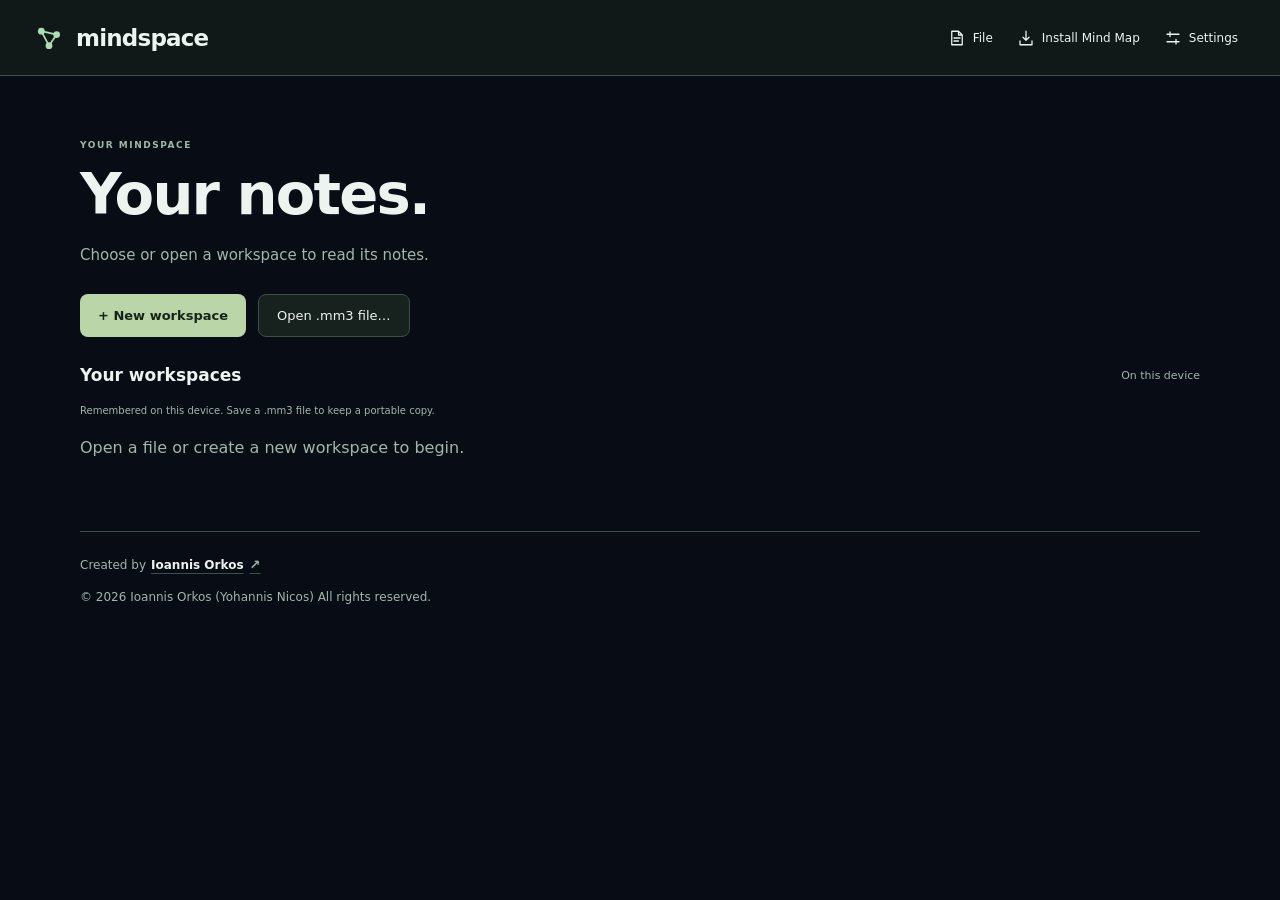
==== commit 6db1e224: "Update the published website" ====
--- a/notes.html
+++ b/notes.html
@@ -11,8 +11,8 @@
     <link rel="icon" href="./icons/notes.svg" type="image/svg+xml" />
     <meta name="apple-mobile-web-app-title" content="Mind Map" />
     <title>Mindspace Notes</title>
-    <script type="module" crossorigin src="./assets/app-Dk0Ac5XE.js"></script>
-    <link rel="stylesheet" crossorigin href="./assets/app-CNNNqEI0.css">
+    <script type="module" crossorigin src="./assets/app-2Noj5ToL.js"></script>
+    <link rel="stylesheet" crossorigin href="./assets/app-bQ0ueoVL.css">
   </head>
   <body>
     <div id="app"></div>
--- a/assets/app-bQ0ueoVL.css
+++ b/assets/app-bQ0ueoVL.css
@@ -0,0 +1 @@
+.node-preview.sticky-preview{width:var(--note-preview-width);border:1px solid var(--border);color:var(--text);background:color-mix(in srgb, var(--soft) 16%, var(--panel));border-radius:3px 3px 9px;padding:6px;box-shadow:0 8px 22px #0003}.sticky-preview.active-preview{border-color:var(--accent)}.space-note-preview .pin-node-preview,.space-note-preview .preview-notes>h3,.space-note-preview .sticky-resize{display:none}.sticky-preview>:is(.preview-header,.preview-note-header){justify-content:space-between;align-items:center;gap:4px;margin:0 0 4px;display:flex}.preview-note-header[hidden]{display:none}.space-note-preview:not(.note-icon-preview)>.preview-header{box-shadow:0 5px 8px -6px #0005}.sticky-preview .preview-title-row{flex:1;align-items:center;gap:4px;min-width:0;margin:0}.sticky-preview .node-connection-handle{flex-basis:24px;height:24px;margin:0;padding:6px}.sticky-preview .preview-actions{flex:none}.sticky-preview .preview-actions button{color:var(--muted)}.sticky-preview .preview-actions button:hover{color:var(--text);background:var(--soft)}.sticky-preview .pin-node-preview[aria-pressed=true]{color:var(--accent);background:var(--soft)}.sticky-preview .preview-title{margin:0;font-size:17px;font-weight:600}.sticky-preview .preview-summary{color:var(--muted);margin-bottom:8px}.sticky-preview.expanded-preview .preview-reading{flex-direction:column;padding:0;display:flex}.sticky-preview.expanded-preview .preview-reading>:not(.preview-expanded-content){flex:none}.sticky-preview.expanded-preview .preview-expanded-content,.sticky-preview.expanded-preview .preview-notes{flex-direction:column;flex:1;min-height:80px;display:flex}.sticky-preview.expanded-preview .preview-description{flex-direction:column;flex:1;min-height:0;padding-bottom:0;display:flex}.sticky-preview .sticky-surface{background:0 0;border:0;border-radius:0;min-height:80px;padding:4px}.sticky-preview.expanded-preview .sticky-surface{flex:1;min-height:0;max-height:none;overflow:auto;height:auto!important}.sticky-preview .sticky-note.has-note-color .sticky-surface{border-radius:3px}.sticky-preview .sticky-tools{border-top:1px solid var(--border);background:0 0;margin:0;padding:4px 0}.sticky-preview .preview-resize-handle{color:var(--muted);background:0 0}.node-preview:not(.expanded-preview) .preview-note-toolbar{display:none}.node-preview .preview-note-toolbar{padding-right:22px}.sticky-preview.has-note-color{border-top-color:var(--note-color);background:color-mix(in srgb, var(--note-color) 12%, var(--panel))}.sticky-preview .sticky-note.has-note-color .sticky-surface{background:0 0}.sticky-preview .notes-color-menu>summary{min-width:28px;min-height:28px}.sticky-preview .notes-color-swatch{width:24px;height:28px}.sticky-preview .preview-title[contenteditable=true]{cursor:text;-webkit-user-select:text;user-select:text;touch-action:auto;min-width:1ch;caret-color:var(--text);outline:none;flex:0 auto}.sticky-preview .preview-title[contenteditable=true]:focus{box-shadow:inset 0 -1px var(--accent)}.preview-title-message{flex:none}.has-preview-content-choice .preview-actions{gap:2px}.has-preview-content-choice .preview-actions .expand-node-preview{display:none}.preview-actions-divider{background:var(--border);flex:none;width:1px;height:18px;margin-inline:2px}.preview-content-picker{flex:none;align-items:center;gap:2px;display:flex}.preview-content-picker svg{fill:none;stroke:currentColor;stroke-width:1.7px;stroke-linecap:round;stroke-linejoin:round;width:16px;height:16px}.preview-content-picker button{color:var(--muted)}.preview-content-picker button:hover,.preview-content-picker button[aria-pressed=true]{color:var(--text);background:var(--soft)}.node-preview[data-preview-content]:not([data-preview-content=image]) .preview-image{display:none}.node-preview.preview-content-note:not(.expanded-preview) .sticky-surface{min-height:80px;max-height:140px;overflow:auto;height:140px!important}.node-preview.preview-content-note .preview-notes>h3{display:none}.node-preview.preview-content-note .preview-note-toolbar{display:block}.preview-content-empty{color:var(--muted);margin:0;font-size:12px;line-height:1.5}.preview-content-note .sticky-resize{display:none}.node-preview .preview-header{flex:none}.has-preview-content-choice .preview-actions{flex-wrap:nowrap}.has-preview-content-choice .preview-actions button{flex:0 0 28px}.preview-actions>button>svg{fill:none;stroke:currentColor;stroke-width:1.7px;stroke-linecap:round;stroke-linejoin:round;width:16px;height:16px}.node-preview .preview-title[contenteditable=true],.node-preview .preview-summary[contenteditable=true]{cursor:text;-webkit-user-select:text;user-select:text;touch-action:auto;caret-color:var(--text);outline:none}.node-preview .preview-summary[contenteditable=true]:empty:before{content:attr(data-placeholder);color:var(--muted);pointer-events:none}.inline-editing-preview .preview-title:focus,.inline-editing-preview .preview-summary:focus{box-shadow:inset 0 -1px var(--accent)}.inline-editing-preview .edit-node-preview{background:var(--soft)}.inline-editing-preview .preview-image{display:none}.inline-editing-preview .preview-image-editor{margin:6px 0}.node-preview-controls{border:1px solid var(--border);background:var(--panel);width:max-content;color:var(--text);pointer-events:auto;touch-action:none;-webkit-user-select:none;user-select:none;border-radius:9px;padding:5px 6px;position:absolute;box-shadow:0 5px 18px #0003}.node-preview-controls .preview-header{margin:0}.node-preview-controls .preview-actions{flex-wrap:nowrap;gap:2px}.node-preview-controls .preview-content-choice{display:flex}.node-preview-controls .preview-content-choice[hidden],.image-preview-controls :is(.edit-node-preview,.pin-node-preview){display:none}:is(.image-preview-controls,.model-preview-controls) .preview-actions>button{width:30px;height:30px;min-height:30px}:is(.image-preview-controls,.model-preview-controls) .preview-actions>button>svg{width:18px;height:18px}.node-preview.planet-node-preview:not(.sticky-preview){padding:12px}.node-preview.image-node-preview{overflow:clip}.image-node-preview .preview-title{min-width:0}.image-node-preview .preview-image-frame .image-frame-picker{margin:0}.image-node-preview .preview-image-frame .image-frame-options{justify-content:center;gap:4px}.image-preview-controls .choose-image-frame[aria-expanded=true]{color:var(--accent);background:var(--soft)}.node-preview-controls.inline-editing-preview .edit-node-preview{color:var(--accent)}.sticky-preview .preview-description{padding-bottom:0}.space-note-preview:not(.expanded-preview) .preview-header{margin-bottom:0}.space-note-preview:not(.expanded-preview):not(.note-icon-preview),.space-note-preview:not(.expanded-preview) :is(.preview-reading,.preview-expanded-content,.preview-description,.sticky-surface){overflow:clip}.node-preview:is(.space-note-preview,.link-node-preview).note-icon-preview{background:radial-gradient(circle at 30% 22%, color-mix(in srgb, var(--note-color,var(--selection-color)) 65%, white), color-mix(in srgb, var(--note-color,var(--selection-color)) 25%, var(--panel)) 75%);border-radius:50%;min-width:0;padding:0;overflow:visible;box-shadow:inset -4px -5px 8px #0003,0 3px 10px #0002}.node-preview.note-icon-preview :is(.preview-header,.preview-reading){display:none}.preview-note-marker{border-radius:inherit;width:100%;height:100%;color:var(--text);cursor:grab;place-items:center;display:grid;position:relative}.preview-note-marker[hidden]{display:none}.preview-note-marker:focus-visible{outline:2px solid var(--accent);outline-offset:3px}.preview-note-marker svg{fill:none;stroke:currentColor;stroke-width:1.7px;stroke-linecap:round;stroke-linejoin:round;width:24px;height:24px}.preview-marker-caption{width:max-content;max-width:194px;color:var(--text);background:var(--panel);border-radius:5px;align-items:center;padding:2px 4px 2px 0;display:flex;position:absolute;top:calc(100% + 6px);left:50%;transform:translate(-50%);box-shadow:0 2px 6px #0003}.preview-marker-caption .node-connection-handle{flex:0 0 28px;height:28px;margin:0;padding:8px}.preview-note-marker-title{cursor:grab;text-overflow:ellipsis;white-space:nowrap;min-width:0;max-width:160px;padding:4px 2px;font-size:14px;font-weight:600;line-height:1.3;overflow:hidden}.node-preview.link-node-preview{width:max-content;min-width:160px;color:var(--text);background:var(--panel);border:1px solid var(--border);border-radius:9px;padding:8px 10px;overflow:clip;box-shadow:0 5px 16px #0003}.link-node-preview.active-preview{border-color:var(--accent)}.link-node-preview>.preview-header{align-items:center;gap:6px;margin:0;display:flex}.link-node-preview .preview-title-row{flex:1;align-items:center;gap:6px;min-width:0;margin:0}.link-node-preview .preview-title{max-width:240px;color:var(--text);margin:0;font-size:17px;font-weight:600}.link-node-preview .preview-actions{flex:none}.link-node-preview .preview-title-row .node-connection-handle{flex-basis:24px;height:24px;margin:0;padding:3px}.link-node-preview .preview-title-row .node-connection-handle span{border:0;border-radius:0;width:18px;height:18px}.link-node-preview .preview-title-row .node-connection-handle svg{fill:currentColor;width:18px;height:18px;display:block}.link-node-preview .preview-reading{padding:0}.link-node-preview .preview-link{margin:3px 0 0 30px;padding:0;list-style:none}.link-node-preview .preview-link a{text-overflow:ellipsis;white-space:nowrap;max-width:310px;color:var(--muted);font-size:12px;display:block;overflow:hidden}.link-node-preview .preview-link a:hover{color:var(--accent)}.workspace-edit-mode{align-items:center;min-width:0;display:inline-flex}.workspace-edit-mode select{font:inherit;border:1px solid var(--border);background:var(--panel);max-width:210px;min-height:38px;color:var(--text);border-radius:7px;padding:6px;font-size:12px}.workspace-edit-mode .sr-only{clip-path:inset(50%);width:1px;height:1px;position:absolute;overflow:hidden}.notes-reader-heading>.workspace-edit-mode{display:none}.sticky-readonly .sticky-tools,.sticky-readonly .sticky-resize,.sticky-readonly .note-image-resize,.sticky-readonly .note-image-remove{display:none!important}.notes-map-locked .notes-drag-handle,.notes-group-control[hidden],.notes-new[hidden]{display:none}[contenteditable=false].notes-inline-field,.sticky-readonly .sticky-surface{cursor:default}.note-links-reading,.note-links-editing{gap:8px;display:grid}.note-links-reading[hidden],.note-links-editing[hidden]{display:none}.note-links-error{color:var(--danger);font-size:13px}.note-links-editing input,.note-links-editing textarea{max-width:100%}#app.home-open .app-menu-actions>.workspace-edit-mode{display:none}@media (width<=1000px){.notes-reader-heading>.workspace-edit-mode{margin-left:auto;display:inline-flex}.notes-reader-heading>.workspace-edit-mode select{max-width:min(210px,65vw)}}.notes-map-locked .notes-outline li>.notes-drag-handle,.details-panel .node-detail-actions[hidden],.details-panel .node-position-control[hidden]{display:none!important}.notes-inline-field[contenteditable=false]:empty:before{content:none}.model-editor .model-file-field{color:var(--muted);align-items:center;gap:8px;margin:0 0 12px;font-size:12px;display:flex}.model-editor .model-file-name{text-overflow:ellipsis;white-space:nowrap;min-width:0;overflow:hidden}.model-editor .replace-model-file{flex:none;justify-content:center;align-items:center;width:32px;height:32px;margin-left:auto;padding:6px;display:inline-flex}.model-editor .replace-model-file svg{fill:none;stroke:currentColor;stroke-width:1.7px;width:20px;height:20px}.model-import-preview{background:var(--field);border-radius:8px;height:210px;overflow:hidden}.model-import-preview canvas{touch-action:none;cursor:grab;width:100%;height:100%;display:block}.model-import-preview canvas:active{cursor:grabbing}.model-editor .model-import-hint{color:var(--muted);margin:6px 0 14px;font-size:11px}.model-editor .model-import-size-label{justify-content:space-between;align-items:center;display:flex}.model-editor #model-import-size{padding:0}.model-editor .model-progress{color:var(--muted);margin:8px 0;font-size:12px}@media (width<=700px){.model-import-preview{height:180px}}.workspace-home.notes-home .home-intro{padding-bottom:28px}.notes-home .workspace-cards{flex-direction:column;gap:0;display:flex}.notes-home .workspace-card{border:0;border-bottom:1px solid var(--border);background:0 0;border-radius:0;flex-direction:row;align-items:center}.notes-home .workspace-card:hover{background:var(--soft)}.notes-home .workspace-card-main{justify-content:center;min-height:76px;padding:14px 12px}.notes-home .workspace-card strong{font-size:16px;line-height:1.4}.notes-home .workspace-card-count{margin-top:4px;line-height:1.4}.notes-home .workspace-card-actions{border:0;flex-wrap:nowrap;flex:none;gap:2px;padding:6px}.notes-home .workspace-card-actions button{background:0 0;border:0;border-radius:6px;place-items:center;width:44px;height:44px;min-height:44px;padding:0;display:grid}.notes-home .workspace-card-actions button:hover{background:var(--field)}.notes-home .workspace-card-actions svg{fill:none;stroke:currentColor;stroke-width:1.7px;stroke-linecap:round;stroke-linejoin:round;width:18px;height:18px}.notes-home .workspace-card button:focus-visible{outline:2px solid var(--accent);outline-offset:-3px}:root{color:#edf3ee;font-synthesis:none;text-rendering:optimizelegibility;-webkit-font-smoothing:antialiased;--lightningcss-light: ;--lightningcss-dark:initial;color-scheme:dark;background:#101918;font-family:Segoe UI,system-ui,sans-serif}*{box-sizing:border-box}body{margin:0}button,input,select{font:inherit}button{cursor:pointer}button:disabled{cursor:default;opacity:.4}button,summary{-webkit-tap-highlight-color:transparent}button:focus-visible,summary:focus-visible,a:focus-visible,canvas:focus-visible{outline-offset:4px;outline:2px solid #b6d5a2}button{color:inherit;background:0 0;border:0}.app-header-actions>button>svg,.app-menu-actions>button>svg,.workspace-file-menu>summary>svg{fill:none;stroke:currentColor;stroke-width:1.7px;stroke-linecap:round;stroke-linejoin:round;flex:0 0 18px;width:18px;height:18px}[hidden]{display:none!important}#app{flex-direction:column;height:100dvh;min-height:480px;display:flex}.toolbar{border-bottom:1px solid #ffffff10;flex-shrink:0;align-items:center;gap:24px;height:76px;padding:0 32px;display:flex}.brand{color:inherit;letter-spacing:-.8px;align-items:center;gap:10px;font-size:23px;font-weight:600;text-decoration:none;display:flex}.brand img{width:34px;height:34px}.toolbar-divider{background:#ffffff1a;width:1px;height:20px}.workspace-name{color:#93a59b;font-size:13px}.sample-badge{color:#adbbb2;border:1px solid #ffffff1a;border-radius:6px;align-items:center;gap:8px;margin-left:auto;padding:7px 11px;font-size:11px;display:flex}.sample-badge>span,.status-dot{background:#a8c98c;border-radius:50%;width:5px;height:5px;display:inline-block}.workspace{flex:1;min-height:0;position:relative;overflow:hidden}.graph{isolation:isolate;background:#070c15;position:absolute;inset:0}.graph canvas{touch-action:none;display:block}.map-heading{pointer-events:none;position:absolute;top:25px;left:36px}.eyebrow{letter-spacing:.17em;color:#8d9e90;margin:0 0 13px;font-size:9px;font-weight:600}h1{letter-spacing:-1.2px;margin:0;font-size:30px;font-weight:400}.map-heading>p:last-child{color:#889a90;margin:10px 0;font-size:12px}.node-browser{z-index:2;background:#17221eea;border:1px solid #ffffff15;border-radius:8px;width:184px;font-size:12px;position:absolute;top:29px;right:30px}.node-browser summary{cursor:pointer;padding:13px 16px;list-style:none}.node-browser summary::-webkit-details-marker{display:none}.node-browser summary span{float:right;color:#a8c98c}.node-browser ul{border-top:1px solid #ffffff10;max-height:50vh;margin:0;padding:4px 12px 12px;list-style:none;overflow:auto}.node-browser li{color:#b2c1b7;padding:7px 3px}.legend{pointer-events:none;position:absolute;bottom:33px;left:36px}.legend ul{color:#a5b5aa;gap:11px;margin:0;padding:0;font-size:11px;list-style:none;display:grid}.category-dot{border-radius:50%;width:7px;height:7px;margin-right:10px;display:inline-block}.camera-tools{background:#17221e;border:1px solid #ffffff18;border-radius:9px;align-items:center;padding:3px;display:flex;position:absolute;bottom:30px;right:30px}.camera-tools button{border-radius:5px;min-width:36px;height:36px;font-size:19px}.camera-tools button:hover{background:#ffffff0a}.camera-tools button:first-child{padding:0 12px}.camera-tools button span{vertical-align:2px;margin-left:4px;font-size:11px}#focus-center{justify-content:center;align-items:center;display:flex}.focus-icon{fill:none;stroke:currentColor;stroke-width:1.6px;stroke-linecap:round;stroke-linejoin:round;flex:0 0 20px;width:20px;height:20px}.floating-import-preview{object-fit:contain;border-radius:6px;width:100%;max-height:260px;margin:12px 0 18px;display:block}.image-source-options{gap:12px;margin-top:22px;display:grid}.image-source-options button{border:1px solid var(--border);background:var(--field);min-height:58px;color:var(--text);text-align:left;border-radius:10px;align-items:center;gap:12px;padding:14px 16px;display:flex}.image-source-options button:hover{border-color:var(--accent);background:var(--soft)}.image-source-options svg{fill:none;stroke:currentColor;stroke-width:1.7px;stroke-linejoin:round;flex:0 0 24px;width:24px;height:24px}.floating-image-handles{pointer-events:none;position:absolute;inset:0}.floating-image-resize{box-sizing:border-box;border:1px solid var(--accent);background:var(--panel);width:32px;min-width:32px;height:32px;min-height:32px;color:var(--accent);pointer-events:auto;cursor:nwse-resize;touch-action:none;border-radius:6px;place-items:center;padding:0;display:grid;position:absolute;transform:translate(-100%,-100%);box-shadow:0 2px 8px #0005}.floating-model-resize{transform:translate(-50%,-50%)}.floating-image-resize:hover,.floating-image-resize:focus-visible{background:var(--soft);outline:2px solid var(--accent);outline-offset:2px}.floating-image-resize svg{fill:none;stroke:currentColor;stroke-width:1.8px;stroke-linecap:round;stroke-linejoin:round;pointer-events:none;width:20px;height:20px}@media (pointer:coarse){.floating-image-resize{width:44px;min-width:44px;height:44px;min-height:44px}}.tool-divider{background:#ffffff15;width:1px;height:18px;margin:0 4px}.gesture-hint{color:#71877a;white-space:nowrap;pointer-events:none;font-size:10px;position:absolute;bottom:32px;left:50%;transform:translate(-50%)}.gesture-hint span{margin:0 7px}.statusbar{color:#8c9f93;border-top:1px solid #ffffff10;flex-shrink:0;justify-content:space-between;align-items:center;height:40px;padding:0 32px;font-size:10px;display:flex}.statusbar p{margin:0}.status-dot{margin-right:7px}.status-mode{letter-spacing:.12em;border-left:1px solid #ffffff1a;margin-left:22px;padding-left:22px;font-size:9px}.map-error{background:#302722;border:1px solid #a58266;border-radius:12px;width:min(90%,450px);padding:24px;line-height:1.6;position:absolute;top:40%;left:50%;transform:translate(-50%,-50%)}.node-browser li{padding:0}.node-browser li button{text-align:left;border-radius:4px;width:100%;padding:9px 6px;font-size:12px}.node-browser li button:hover,.node-browser li button[aria-pressed=true]{color:#e3f2db;background:#ffffff09}.details-panel{z-index:3;background:#17211d;border-left:1px solid #ffffff12;flex-direction:column;width:340px;display:flex;position:absolute;inset:0 0 0 auto}.details-header{justify-content:space-between;align-items:center;padding:22px 24px;display:flex}.details-header .eyebrow{margin:0}.details-header-actions{align-items:center;gap:6px;display:flex}.pin-details{border:1px solid var(--border);min-height:32px;color:var(--muted);border-radius:6px;align-items:center;gap:5px;padding:0 8px;font-size:11px;display:inline-flex}.pin-details svg{fill:none;stroke:currentColor;stroke-width:1.7px;stroke-linecap:round;stroke-linejoin:round;width:16px;height:16px}.pin-details:hover,.pin-details[aria-pressed=true]{color:var(--accent);background:var(--soft);border-color:var(--accent)}@media (width<=900px){.pin-details{min-height:42px}}.close-details{color:#a0b1a5;border-radius:6px;width:32px;height:32px;font-size:25px;line-height:1}.details-body{flex:1;min-height:0;padding:10px 28px 28px;overflow:auto}.detail-category{color:#afc0b3;align-items:center;margin:0 0 20px;font-size:11px;display:flex}.detail-category .category-dot{margin-right:8px}#detail-title{letter-spacing:-.9px;overflow-wrap:anywhere;margin:0 0 16px;font-size:32px;font-weight:400;line-height:1.2}#detail-summary{color:#b3c2b6;font-size:14px;line-height:1.7}.connection-count{color:#a9bdab;border:1px solid #ffffff13;border-radius:5px;padding:7px 10px;font-size:10px;display:inline-block}.detail-notes{border-top:1px solid #ffffff12;margin-top:25px;padding-top:24px}.detail-notes h3{margin:0 0 14px;font-size:12px;font-weight:500}#detail-description{color:#95a99a;white-space:pre-wrap;overflow-wrap:anywhere;font-size:13px;line-height:1.9}.details-footnote{color:#849a89;border-top:1px solid #ffffff0d;margin:0;padding:18px 28px;font-size:10px}.details-open .graph{right:340px}.details-open .node-browser,.details-open .camera-tools{right:370px}.details-open .gesture-hint{left:calc(50% - 170px)}@media (width<=1100px){.gesture-hint{display:none}.details-open .map-heading h1{font-size:25px}}@media (width<=900px){#app{min-height:0}.toolbar{gap:16px;height:62px;padding:0 20px}.brand{font-size:21px}.brand img{width:30px;height:30px}.workspace-name,.toolbar-divider{display:none}.map-heading{top:23px;left:22px}.map-heading h1{font-size:27px}.map-heading .eyebrow{font-size:8px}.node-browser{top:26px;right:22px}.node-browser li button{min-height:42px}.legend{bottom:90px;left:22px}.legend ul{grid-template-columns:auto auto;gap:10px 22px}.legend .eyebrow{display:none}.camera-tools{bottom:24px;right:22px}.camera-tools button{min-width:42px;height:40px}.statusbar{gap:12px;height:36px;padding:0 20px}.status-mode{display:none}.statusbar p:first-child{white-space:nowrap;text-overflow:ellipsis;overflow:hidden}.statusbar p:last-child{flex-shrink:0}.details-panel{border-top:1px solid #526448;border-left:0;border-radius:18px 18px 0 0;width:100%;height:44%;min-height:250px;inset:auto 0 0;box-shadow:0 -12px 50px #0003}.details-header{padding:12px 22px 4px}.details-body{padding:10px 24px 20px}.detail-category{margin-bottom:10px}#detail-title{margin-bottom:8px;font-size:27px}#detail-summary{margin:8px 0}.detail-notes{margin-top:12px;padding-top:14px}.details-footnote{display:none}.close-details{width:42px;height:42px}.details-open .graph{right:0}.details-open .node-browser{right:22px}.details-open .camera-tools{bottom:max(44% + 14px,264px);right:22px}.details-open .legend{display:none}}@media (width<=560px){.toolbar{padding:0 18px}.sample-badge{font-size:10px}.map-heading{top:23px;left:20px}.map-heading h1{font-size:26px}.map-heading>p:last-child{font-size:11px}.node-browser,.details-open .node-browser{width:142px;font-size:11px;top:116px;right:18px}.node-browser ul{max-height:42vh}.node-browser summary{min-height:44px}.legend{bottom:92px;left:22px}.legend ul{font-size:10px}.camera-tools{bottom:22px;right:18px}.statusbar{padding:0 18px;font-size:9px}}@media (height<=600px) and (width<=900px){.toolbar{height:50px}.map-heading{top:18px}.map-heading h1{font-size:23px}.map-heading .eyebrow,.map-heading>p:last-child,.legend{display:none}.node-browser{width:155px;top:12px}.node-browser ul{max-height:45vh}.camera-tools{bottom:12px}.details-panel{border-top:0;border-left:1px solid #ffffff15;border-radius:0;width:310px;height:100%;min-height:0;inset:0 0 0 auto}.details-open .graph{right:310px}.details-open .map-heading{display:none}.details-open .node-browser{top:12px;right:330px}.details-open .camera-tools{bottom:12px;right:330px}}.sr-only{clip:rect(0,0,0,0);white-space:nowrap;border:0;width:1px;height:1px;padding:0;position:absolute;overflow:hidden}#workspace-menu{align-items:center;gap:6px;min-width:0;display:flex}#workspace-select{color:#c0cec3;text-overflow:ellipsis;background:0 0;border:0;max-width:230px;padding:8px;font-size:13px}#workspace-select option{background:#17211d}.form-dialog{color:#edf3ee;background:#17211d;border:1px solid #536849;border-radius:16px;width:min(440px,100% - 32px);max-height:90dvh;padding:28px}.form-dialog::backdrop{-webkit-backdrop-filter:blur(5px);backdrop-filter:blur(5px);background:#07100cb8}.form-dialog h2{margin:0 0 26px;font-size:25px;font-weight:400}.form-dialog label{color:#b1c2b6;margin:16px 0 8px;font-size:12px;display:block}.form-dialog input,.form-dialog select,.form-dialog textarea{color:#edf3ee;width:100%;font:inherit;background:#0f1a15;border:1px solid #3b4e41;border-radius:6px;padding:11px;font-size:13px}.form-dialog textarea{resize:vertical;min-height:90px}.form-error{color:#f2b09b;font-size:12px}.form-actions{justify-content:flex-end;align-items:center;gap:12px;margin-top:25px;display:flex}.form-actions button{border-radius:6px;padding:11px 16px;font-size:12px}.primary-button{color:#18231b;background:#bad5a8;font-weight:600}.empty-map{color:#94aa9b;text-align:center;pointer-events:none;position:absolute;top:42%;left:50%;transform:translate(-50%,-50%)}.notification{pointer-events:none;z-index:100;overflow-wrap:anywhere;background:#302722;border:1px solid #9d7958;border-radius:8px;max-width:90%;padding:12px 18px;font-size:12px;position:fixed;bottom:85px;left:50%;transform:translate(-50%)}@media (width<=700px){.toolbar{gap:10px}.brand span{display:none}#workspace-select{max-width:160px;padding-left:0;font-size:12px}.sample-badge{padding:7px;font-size:9px}}@media (width<=390px){#workspace-select{max-width:120px}}.node-preview{z-index:1;touch-action:none;-webkit-user-select:none;user-select:none;cursor:grab;width:234px;max-width:calc(100% - 16px);box-shadow:0 15px 45px #0005;box-shadow:0 0 0 3px color-mix(in srgb, var(--selection-color,var(--accent)) 28%, transparent), 0 15px 45px #0005;background:#203128f5;border:2px solid #789068;border-radius:12px;padding:17px 18px 13px;animation:.18s ease-out open-preview;position:absolute}.node-preview:active{cursor:grabbing}.preview-kicker{color:#a5bc9b;letter-spacing:.14em;margin:0 26px 10px 0;font-size:8px}.preview-title{overflow-wrap:anywhere;margin:0 25px 9px 0;font-size:16px;font-weight:500;line-height:1.35}.preview-summary{color:#bdcdbf;-webkit-line-clamp:3;-webkit-box-orient:vertical;margin:0;font-size:11px;line-height:1.6;display:-webkit-box;overflow:hidden}.preview-hint{color:#8aa28e;margin:14px 0 0;font-size:8px}.open-node-notes{color:#cde5b9;border-radius:6px;width:34px;height:34px;font-size:22px;position:absolute;top:8px;right:9px}.open-node-notes:hover{background:#ffffff0d}@keyframes open-preview{0%{opacity:0;scale:.9}to{opacity:1;scale:1}}@media (prefers-reduced-motion:reduce){.node-preview{animation:none}}.edit-node-button{color:#c4dab7;border:1px solid #637854;border-radius:6px;margin:14px 0 0;padding:10px 14px;font-size:11px;display:block}.node-editor{width:min(510px,100% - 32px)}#node-summary{min-height:65px}.resources-editor{border-top:1px solid #ffffff16;margin-top:22px;padding-top:18px}.resources-editor summary{cursor:pointer;color:#c6d7be;font-size:13px}.link-editor-row{border:1px solid #3e5342;border-radius:8px;margin:18px 0 8px;padding:4px 14px 14px}.link-editor-row legend{color:#8da890;padding:0 6px;font-size:10px}.link-editor-row textarea{min-height:65px}.add-resource,.remove-resource{color:#c7dbb9;padding:8px 0;font-size:11px}.remove-resource{color:#cfa89c}#node-resources{border-top:1px solid #ffffff12;margin-top:25px;padding-top:20px}#node-resources h3{margin:0 0 14px;font-size:12px;font-weight:500}.resource-card{color:#d8e7cf;border:1px solid #3c5140;border-radius:9px;margin:12px 0;padding:14px;text-decoration:none;display:block}.resource-card:hover{background:#ffffff04;border-color:#8da876}.resource-domain{color:#93ac92;overflow-wrap:anywhere;margin-bottom:8px;font-size:9px;display:block}.resource-card strong{overflow-wrap:anywhere;font-size:13px;font-weight:500;display:block}.resource-card p{color:#a7bbaa;white-space:pre-wrap;overflow-wrap:anywhere;margin-bottom:0;font-size:11px;line-height:1.7}.preview-link{color:#c9e0b7;margin:12px 0 0;padding:0;font-size:10px;text-decoration:none;list-style:none;display:block;overflow:hidden}.preview-link .resource-link-row{color:inherit;white-space:normal;overflow-wrap:anywhere;padding:2px 0;text-decoration:none;display:block}.preview-link .resource-link-row:hover{text-decoration:underline}.node-options{margin-top:18px}.node-options summary{cursor:pointer;color:var(--text);font-size:13px}.image-editor{border-top:1px solid #ffffff16;margin-top:22px;padding-top:18px}.image-editor summary{cursor:pointer;color:#c6d7be;font-size:13px}.floating-image-editor{border-top:1px solid var(--border);margin-top:22px;padding-top:18px}.floating-image-editor summary{cursor:pointer;color:var(--accent);font-size:13px}.field-hint{color:#8fa593;font-size:10px;line-height:1.6}.form-dialog .checkbox-label{align-items:center;gap:10px;display:flex}.form-dialog .checkbox-label input{width:auto}.preview-image{object-fit:cover;border-radius:7px;width:72px;height:48px;margin:10px 0 12px;display:block}.preview-link,.preview-hint{clear:both}#detail-image{object-fit:contain;background:#0d1812;border-radius:10px;width:100%;max-height:220px;margin:18px 0;display:block}.preview-title-row{align-items:flex-start;gap:6px;margin-left:-8px;display:flex}.preview-title-row .preview-title{margin-right:20px}.node-connection-handle{cursor:crosshair;touch-action:none;border-radius:50%;flex:0 0 28px;height:28px;margin-top:-3px;padding:7px}.node-connection-handle span{background:#a8c98c;border:2px solid #d8e5cf;border-radius:50%;width:12px;height:12px;display:block}.node-connection-handle:hover{background:#ffffff18}.connection-tools{pointer-events:none;z-index:4;position:absolute;inset:0}.connection-wire{width:100%;height:100%;position:absolute;overflow:hidden}.connection-wire path{fill:none;stroke:#c3d4b4;stroke-width:2px;stroke-dasharray:6 5}.connection-wire path.valid-target{stroke:#d5ffac;stroke-width:3px;stroke-dasharray:none}.connection-menu{pointer-events:auto;background:#263328;border:1px solid #c7a77b;border-radius:10px;width:230px;max-width:calc(100% - 16px);padding:14px;position:absolute;box-shadow:0 8px 30px #0006}.connection-menu p{color:#d8e1d4;overflow-wrap:anywhere;margin:0 20px 12px 0;font-size:11px}.delete-connection{color:#ffceab;border:1px solid #a37a60;border-radius:5px;padding:9px 12px;font-size:12px}.dismiss-connection{font-size:20px;position:absolute;top:6px;right:7px}.connection-hint{color:#dfebd7;pointer-events:auto;background:#24342a;border:1px solid #728567;border-radius:9px;align-items:center;gap:12px;width:max-content;max-width:calc(100% - 32px);padding:12px 14px;font-size:12px;display:flex;position:absolute;bottom:80px;left:50%;transform:translate(-50%)}.cancel-connection{color:#c6dab7;flex-shrink:0;text-decoration:underline}@media (width<=900px){.connection-hint{top:176px;bottom:auto}}.manage-categories{color:#c6d9bb;background:#17221e;border:1px solid #5f7554;border-radius:8px;width:100%;padding:11px;font-size:12px}.delete-category{color:#ffceab;border:1px solid #a37a60;border-radius:6px;margin-top:18px;padding:9px 12px}.legend ul{pointer-events:auto;max-height:min(230px,30vh);overflow-y:auto}.legend li{white-space:nowrap;text-overflow:ellipsis;max-width:180px;overflow:hidden}.category-editor-list{flex-wrap:wrap;gap:8px;max-height:180px;margin:20px 0 12px;padding:0;list-style:none;display:flex;overflow:auto}.category-editor-list button{overflow-wrap:anywhere;text-align:left;border:1px solid #43593d;border-radius:7px;max-width:100%;padding:10px 12px;font-size:12px}.category-editor-list button[aria-pressed=true]{background:#31432b;border-color:#bbd6a4}.new-category{color:#c7dfb7;padding:8px 0;font-size:12px}.category-editor h3{border-top:1px solid #ffffff15;margin:20px 0 8px;padding-top:20px;font-size:15px;font-weight:500}#category-color{cursor:pointer;width:80px;height:44px;padding:4px}@media (width<=380px){.camera-tools button span{display:none}}.node-position-control{color:#c0d3b8;cursor:pointer;align-items:center;gap:7px;margin-top:14px;font-size:12px;display:flex}.node-pinned{accent-color:#b8d59f;margin:0}.pin-hint{margin-top:6px}#open-settings{color:#c3d6b8;flex-shrink:0;padding:0;font-size:20px}#open-settings:hover{background:#27352c}.hide-category-legend .legend{display:none}.category-filters{border:0;border-top:1px solid #ffffff16;margin:24px 0 0;padding:12px 0 16px}.category-filters legend{color:#d3e2c9;padding:0 8px 0 0;font-size:13px}.category-filter-list{max-height:180px;overflow-y:auto}.category-filter-list .category-dot{flex-shrink:0;margin-right:0}.show-all-categories{color:#bfdaa8;padding:10px 0 0;font-size:11px}.view-settings .checkbox-label{font-size:12px;line-height:1.5}.view-settings input[type=checkbox]{accent-color:#b7d39f}@media (width<=390px){#workspace-select{max-width:108px}.toolbar{gap:8px}}.replay-entrance{color:#c1dbae;border:1px solid #637e55;border-radius:7px;width:100%;margin-top:16px;padding:11px;font-size:12px;display:block}.camera-tools .view-mode-button{padding:0 8px;font-size:11px;font-weight:600}.camera-tools .view-mode-button[aria-pressed=true]{color:#efffe8;background:#385047}.camera-tools #open-groups{white-space:nowrap;padding:0 10px;font-size:11px}.group-labels{pointer-events:none;z-index:0;position:absolute;inset:0;overflow:hidden}.group-bubble-caption{border-left:2px solid var(--group-color);pointer-events:none;touch-action:none;-webkit-user-select:none;user-select:none;background:#0a1422d9;border-radius:0 9px 9px 0;flex-direction:column;align-items:flex-start;gap:5px;max-width:184px;padding:8px 11px;display:flex;position:absolute;box-shadow:0 4px 18px #0002}.bubble-title-drag-surface{pointer-events:none;touch-action:none;cursor:default;position:absolute;z-index:0!important}.bubble-title-drag-surface[hidden]{display:none}.bubble-title-drag-surface.editable-group{pointer-events:auto}.bubble-title-drag-surface.draggable-group{cursor:grab}.group-bubble-caption.background-globe{opacity:.45;filter:blur(1.3px);pointer-events:none}.group-bubble-caption.selected{box-shadow:0 0 0 1px color-mix(in srgb, var(--group-color) 55%, transparent), 0 4px 18px #0003;background:#162438ee;border-left-width:3px}.selection-actions{position:absolute;bottom:82px;right:30px}.selection-actions button{border:1px solid var(--border);color:var(--text);background:var(--panel);border-radius:7px;align-items:center;gap:7px;padding:9px 12px;font-size:11px;display:inline-flex}.selection-actions button:hover{border-color:var(--accent)}.spread-icon{fill:none;stroke:currentColor;stroke-width:1.6px;stroke-linecap:round;stroke-linejoin:round;flex:0 0 16px;width:16px;height:16px}.group-bubble-caption[hidden]{display:none}.globe-heading{align-items:center;gap:6px;width:100%;display:flex}.leave-globe{pointer-events:auto;color:#c5d4e8;border-radius:5px;flex:0 0 26px;width:26px;height:26px;margin:-3px -5px -3px 0;padding:0;font-size:20px;line-height:1}.leave-globe:hover,.leave-globe:focus-visible{color:#fff;background:#ffffff16}.globe-title{text-overflow:ellipsis;white-space:nowrap;color:#edf4ff;flex:1;min-width:0;max-width:100%;font-size:12px;font-weight:700;line-height:1.35;overflow:hidden}.globe-actions{white-space:nowrap;align-items:center;gap:9px;display:flex}.explore-globe{pointer-events:auto;min-height:24px;color:var(--group-color);text-align:left;padding:3px 0;font-size:10px;font-weight:600}.explore-globe:hover,.explore-globe:focus-visible{color:#fff;text-decoration:underline}@media (width<=600px){.group-bubble-caption{max-width:144px;padding:7px 9px}}.group-editor{width:min(480px,100% - 28px)}.group-editor h2{margin-bottom:16px}.form-dialog .settings-section{border:1px solid var(--border);border-radius:8px;min-width:0;margin:12px 0 0;padding:0}.settings-section>summary{cursor:pointer;min-height:44px;color:var(--text);padding:12px;font-size:13px;font-weight:600}.settings-section[open]>summary{border-bottom:1px solid var(--border);background:var(--soft);border-radius:7px 7px 0 0}.settings-section-content{padding:0 12px 12px}.settings-section-content>.field-hint:last-child{margin-bottom:0}.group-members{border:0;border-top:1px solid #ffffff1a;min-width:0;margin:20px 0 0;padding:12px 0 0}.group-members legend{color:#c8dac0;padding-right:8px;font-size:12px}#group-selection-count{color:#91b6b9;font-size:10px}.group-selection-actions,.group-existing-actions{flex-wrap:wrap;gap:12px;margin:8px 0 12px;display:flex}.group-selection-actions button,.group-existing-actions button{border:1px solid #526951;border-radius:6px;padding:9px 10px;font-size:11px}.group-node-list{max-height:min(210px,27dvh);margin-top:8px;overflow-y:auto}.group-node-list .checkbox-label{min-height:40px;margin:0;padding:8px 4px}.group-node-list .checkbox-label span{overflow-wrap:anywhere;min-width:0}.group-node-list input{accent-color:#b7d39f;flex-shrink:0}.group-node-list label:has(input:disabled){opacity:.45}#ungroup{color:#ffceab;border-color:#926f53}@media (width<=1550px){.gesture-hint{display:none}}@media (width<=700px){.camera-tools{gap:1px;max-width:calc(100% - 24px)}.camera-tools button{min-width:34px}.camera-tools .tool-divider{margin:0 2px}.group-editor{padding:22px}}.node-selection-box{z-index:5;pointer-events:none;background:#67baf322;border:1px solid #88c8ef;position:absolute;box-shadow:0 0 0 1px #08172733}.group-frame{pointer-events:none;border:calc(1px * var(--group-frame-scale,1)) solid #638f96;border-radius:calc(7px * var(--group-frame-scale,1));position:absolute}.group-frame.selected,.group-frame.manipulating{border-color:#a4d2d9}.group-frame-heading{touch-action:none;-webkit-user-select:none;user-select:none;transform-origin:0 0;pointer-events:auto;background:#14242e;border:1px solid #45656c;border-radius:5px;align-items:center;width:max-content;max-width:none;padding:3px 5px;display:flex;position:absolute;top:0;left:8px;transform:translateY(-50%)}.group-frame-heading.draggable-group,.group-bubble-caption.draggable-group{cursor:grab}.group-frame-heading.draggable-group:active,.group-bubble-caption.manipulating{cursor:grabbing}.group-frame-heading:focus-visible,.group-bubble-caption:focus-visible{outline:2px solid var(--accent);outline-offset:2px}.group-frame button{color:#c3e0e4;min-height:28px;padding:5px 8px;font-size:10px}.group-frame-heading button{min-height:34px;padding:7px 10px;font-size:14px}.group-drag-handle{cursor:grab;touch-action:none;-webkit-user-select:none;user-select:none;text-align:left;white-space:nowrap;text-overflow:ellipsis;flex:1;min-width:0;max-width:280px;font-weight:600;overflow:hidden}.group-drag-handle:active{cursor:grabbing}.group-frame .arrange-group{color:#a9c5c9;border-left:1px solid #45656c;flex-shrink:0;font-size:12px}.group-frame .focus-group{border-left:1px solid var(--border);flex-shrink:0;justify-content:center;align-items:center;display:inline-flex}.group-frame .focus-group[aria-pressed=true]{color:var(--accent);background:var(--field)}.group-frame .focus-group svg{fill:none;stroke:currentColor;stroke-width:1.7px;width:17px;height:17px}.group-frame .group-position-lock{flex-basis:34px;width:34px;height:34px;padding:7px}.group-frame .resize-group{transform-origin:100% 100%;color:#bedce2;pointer-events:auto;cursor:nwse-resize;touch-action:none;-webkit-user-select:none;user-select:none;background:#13232cd9;border-radius:7px;width:32px;height:32px;padding:5px;font-size:21px;position:absolute;bottom:-10px;right:-10px}.preview-title{color:#f4f8f3;font-size:17px;font-weight:700;line-height:1.4}.preview-summary{color:#dce8dd;font-size:13px;font-weight:600;line-height:1.65}.preview-kicker{color:#baceb0;font-size:9px;font-weight:600}.preview-link{color:#dcf0cd;font-size:12px;font-weight:600;line-height:1.5}.preview-hint{color:#a4b9a7;font-size:9px}.preview-image{object-fit:contain;width:100%;height:auto}.node-preview{max-height:calc(100% - 16px);overflow-y:auto}#detail-title{color:#f4f8f3;font-weight:700;line-height:1.25}#detail-summary{color:#d4e2d7;font-size:15px;font-weight:600;line-height:1.7}#detail-description{color:#c4d4c9;font-size:15px;font-weight:450;line-height:1.8}.detail-notes h3,#node-resources h3{color:#e7efe3;font-size:13px;font-weight:650}.detail-category{font-size:12px;font-weight:600}.details-body .field-hint{color:#adc2b1;font-size:12px;line-height:1.6}.resource-card strong{font-size:14px;font-weight:650}.resource-card p{color:#c3d5c7;font-size:13px;line-height:1.7}.resource-domain{color:#b1c8b0;font-size:11px}.node-details-controls{border-top:1px solid var(--border);margin-top:24px;padding-top:16px}.node-detail-actions{align-items:stretch;gap:8px;margin-top:14px;display:flex}.node-detail-actions>button{flex:1;min-height:40px;margin:0;padding:10px 12px;font-size:12px;line-height:18px}.danger-button{color:#ffc1b5;border:1px solid #99554b;border-radius:6px;padding:8px 12px}.delete-node-description{overflow-wrap:anywhere;line-height:1.6}.group-theme-picker{align-items:center;gap:10px;margin:8px 0 16px;display:flex}.group-theme-picker input[type=color]{width:44px;height:34px;margin:0;padding:3px}.group-theme-picker [data-theme]{background:var(--swatch);border:2px solid #ffffff40;border-radius:50%;width:26px;height:26px;min-height:0;padding:0}.group-existing-actions{flex-wrap:wrap}.group-frame{border-color:var(--group-color);background:color-mix(in srgb, var(--group-color) 3%, transparent)}.group-frame.selected,.group-frame.manipulating{border-color:var(--group-color);box-shadow:0 0 0 calc(1px * var(--group-frame-scale,1)) color-mix(in srgb, var(--group-color) 45%, transparent)}.group-frame-heading{border-color:color-mix(in srgb, var(--group-color) 60%, #14242e)}.group-frame button{color:var(--group-color)}.group-2d-shortcut{pointer-events:auto;border:1px solid color-mix(in srgb, var(--group-color) 55%, transparent);color:var(--group-color);background:0 0;border-radius:5px;min-height:24px;padding:3px 7px;font-size:10px;font-weight:700}.group-2d-shortcut:hover,.group-2d-shortcut:focus-visible{color:#fff;background:#ffffff12}.world-labels{pointer-events:none;z-index:1;position:absolute;inset:0;overflow:hidden}.world-labels>.node-previews,.world-labels>.group-labels{z-index:auto}.compact-node-labels{pointer-events:none;position:absolute;inset:0}.compact-node-label{pointer-events:auto;cursor:grab;position:absolute}.node-previews{pointer-events:none;z-index:1;position:absolute;inset:0;overflow:hidden}.node-previews .node-preview{pointer-events:auto}.preview-header{justify-content:space-between;align-items:center;gap:8px;margin:-7px -9px 8px 0;display:flex}.preview-actions{align-items:center;gap:3px;display:flex}.preview-actions button{border-radius:6px;place-items:center;width:28px;height:28px;min-height:28px;padding:0;display:grid;position:static}.pin-node-preview{color:var(--accent)}.pin-node-preview svg{fill:none;stroke:currentColor;stroke-width:1.7px;stroke-linecap:round;stroke-linejoin:round;width:16px;height:16px}.pin-node-preview[aria-pressed=true]{background:color-mix(in srgb, var(--selection-color) 20%, transparent)}.pin-node-preview:hover{background:#ffffff14}.preview-title-row .preview-title{flex:1;margin-right:0}.drag-axis-hint{pointer-events:none;z-index:5;border:1px solid var(--accent);background:var(--panel,#17221e);color:var(--text,#edf3ee);border-radius:6px;padding:5px 9px;font-size:11px;font-weight:700;position:absolute}.globe-title{pointer-events:auto;text-align:left;border-radius:3px;min-width:24px;min-height:28px;padding:2px 0}.globe-title:hover{color:#fff;text-underline-offset:3px;text-decoration:underline}.node-context-menu{z-index:30;border:1px solid var(--border);background:var(--panel);width:224px;max-width:calc(100vw - 16px);max-height:calc(100dvh - 16px);color:var(--text);border-radius:10px;padding:6px;position:fixed;overflow-y:auto;box-shadow:0 12px 38px #0006}.node-context-heading{color:var(--muted);text-overflow:ellipsis;white-space:nowrap;margin:5px 8px 8px;font-size:11px;font-weight:650;overflow:hidden}.node-context-menu button{text-align:left;border-radius:5px;width:100%;min-height:36px;padding:8px 10px;font-size:12px;display:block}.node-context-menu button:hover,.node-context-menu button:focus-visible{background:var(--soft)}.node-context-menu .context-danger{color:var(--danger);border-top:1px solid var(--border);margin-top:4px}.edit-node-preview{color:var(--accent)}.edit-node-preview svg{fill:none;stroke:currentColor;stroke-width:1.7px;stroke-linecap:round;stroke-linejoin:round;width:16px;height:16px}.preview-image-editor{margin:10px 0}.preview-image-label{color:var(--muted);margin-bottom:5px;font-size:11px;font-weight:600;display:block}.preview-image-drop{border:1px dashed var(--border);background:var(--field);width:100%;min-height:52px;color:var(--muted);border-radius:6px;flex-direction:column;justify-content:center;align-items:center;gap:7px;padding:10px;font-size:11px;display:flex}.preview-image-drop:hover,.image-drag-over .preview-image-drop{border-color:var(--accent);background:var(--soft);color:var(--text)}.preview-image-draft{object-fit:contain;border-radius:4px;width:auto;max-width:100%;height:auto;max-height:96px;display:block}.preview-image-meta{align-items:start;gap:8px;margin-top:5px;display:flex}.preview-image-meta p{color:var(--muted);flex:1;margin:0;font-size:10px;line-height:1.5}.remove-preview-image{color:var(--danger);padding:2px;font-size:11px}.node-browser{width:266px}.node-browser-bar{align-items:center;gap:5px;min-height:44px;padding:5px 7px;display:flex}.node-search-icon,.toggle-node-list svg,.open-listed-note svg,.focus-listed-group svg{fill:none;stroke:currentColor;stroke-width:1.7px;stroke-linecap:round;flex:none;width:17px;height:17px}.node-search-icon{color:var(--muted);margin-left:3px}.node-search-input{width:100%;min-width:0;color:var(--text);font:inherit;background:0 0;border:0;border-radius:4px;flex:1;padding:7px 3px;font-size:12px}.node-search-input::-webkit-search-cancel-button{display:none}.node-search-input::placeholder{color:var(--muted);opacity:1}.node-browser-bar button{width:28px;height:30px;color:var(--accent);border-radius:4px;flex:none;place-items:center;display:grid}.node-browser-bar button:hover,.toggle-node-list[aria-expanded=true]{background:var(--soft)}.node-search-results{border:1px solid var(--border);background:var(--panel);border-radius:8px;width:max(100%,240px);max-width:calc(100vw - 36px);animation:.14s ease-out search-list-in;position:absolute;top:calc(100% + 5px);right:-1px;box-shadow:0 12px 35px #0004}.node-search-status{color:var(--muted);margin:0;padding:11px 12px;font-size:11px}.node-browser .node-search-results ul{border-color:var(--border);max-height:min(42vh,350px);padding:4px 7px 7px}.node-search-results button span{overflow-wrap:anywhere;font-weight:600;display:block}.node-search-results button small{-webkit-line-clamp:2;color:var(--muted);-webkit-box-orient:vertical;margin-top:4px;font-size:11px;line-height:1.5;display:-webkit-box;overflow:hidden}.node-list-row{align-items:stretch;gap:2px;display:flex}.node-browser .node-list-row>.node-list-title{flex:1;width:auto;min-width:0}.node-browser .node-list-row>.open-listed-note{width:36px;color:var(--accent);flex:0 0 36px;place-items:center;padding:6px;display:grid}.node-browser .node-browser-group>summary{min-height:40px;color:var(--text);align-items:center;gap:8px;padding:10px 6px;font-weight:650;display:flex}.node-browser-group>summary:before{content:"›";font-size:18px}.node-browser-group[open]>summary:before{transform:rotate(90deg)}.node-browser .node-browser-group>summary span{float:none;color:inherit;overflow-wrap:anywhere}.node-browser .node-browser-group>summary .node-group-count{color:var(--muted);margin-left:auto;font-size:11px;font-weight:400}.node-browser .node-browser-group>summary .focus-listed-group{width:32px;min-height:32px;color:var(--accent);flex:0 0 32px;place-items:center;padding:6px;display:grid}@media (pointer:coarse){.node-browser .node-browser-group>summary .focus-listed-group{flex-basis:44px;width:44px;min-height:44px}}.node-browser .node-search-results .node-browser-group>ul{border:0;max-height:none;padding:0 0 5px 12px;overflow:visible}@keyframes search-list-in{0%{opacity:0;transform:translateY(-3px)}to{opacity:1;transform:translateY(0)}}@media (width<=700px){.node-browser,.details-open .node-browser{width:190px;max-width:calc(100% - 170px)}.node-search-icon{display:none}}@media (prefers-reduced-motion:reduce){.node-search-results{animation:none}}.node-duplicate-ghost{z-index:10;pointer-events:none;border:1px dashed var(--accent);background:var(--panel);color:var(--text);border-radius:6px;padding:8px 12px;font-size:12px;position:absolute;box-shadow:0 6px 18px #0004}.connection-distances{pointer-events:none;z-index:0;position:absolute;inset:0}.connection-distances span{color:var(--muted);background:color-mix(in srgb, var(--map-bg) 78%, transparent);opacity:.65;white-space:nowrap;border-radius:3px;padding:2px 4px;font-size:10px;position:absolute;transform:translate(-50%,-50%)}.preview-header .preview-kicker{text-overflow:ellipsis;white-space:nowrap;min-width:0;overflow:hidden}.expand-node-preview{color:var(--accent)}.expand-node-preview svg{fill:none;stroke:currentColor;stroke-width:1.7px;stroke-linecap:round;width:16px;height:16px}.expand-node-preview[aria-pressed=true]{background:var(--soft)}.node-preview.expanded-preview{flex-direction:column;min-height:180px;display:flex;overflow:hidden}.expanded-preview .preview-header{flex:none}.expanded-preview .preview-reading{flex:1;min-height:0;padding:0 3px 18px 0;overflow:auto}.expanded-preview .preview-summary{-webkit-line-clamp:unset;display:block;overflow:visible}.expanded-preview .preview-link{display:none}.preview-expanded-content h3{color:var(--muted);margin:16px 0 8px;font-size:12px;font-weight:700}.preview-description{white-space:pre-wrap;overflow-wrap:anywhere;margin:0;font-size:14px;line-height:1.65}.preview-notes,.preview-resources{-webkit-user-select:text;user-select:text;cursor:text}.preview-resize-handle{cursor:nwse-resize;touch-action:none;width:24px;height:24px;color:var(--accent);background:var(--panel);z-index:2;border-radius:3px;position:absolute;bottom:2px;right:2px}.preview-more-fields{border-top:1px solid var(--border);margin-top:10px;padding-top:10px}.preview-more-fields>summary{cursor:pointer;color:var(--accent);font-size:12px;font-weight:600}.preview-link-editor .resources-editor{border:0;margin-top:8px;padding:0}.preview-link-editor .resources-editor>summary{display:none}.preview-link-editor .link-editor-row{border-radius:5px;min-width:0;padding:8px}.preview-link-editor legend{color:var(--muted);font-size:11px}.preview-link-editor .add-resource,.preview-link-editor .remove-resource{padding:6px 0;font-size:11px}.quick-group-dialog{width:340px}.orbit-anchor-marker{z-index:1;width:36px;height:36px;color:var(--accent);background:color-mix(in srgb, var(--map-bg) 78%, transparent);pointer-events:none;border:1px solid #0000;border-radius:50%;padding:2px;position:absolute;transform:translate(-50%,-50%)}.orbit-anchor-marker svg{fill:none;stroke:currentColor;stroke-width:1.5px;width:100%;height:100%;display:block}.group-position-lock{width:30px;height:30px;color:var(--muted);pointer-events:auto;border-radius:5px;flex:0 0 30px;justify-content:center;align-items:center;padding:5px;display:inline-flex}.group-position-lock svg{fill:none;stroke:currentColor;stroke-width:1.7px;stroke-linecap:round;stroke-linejoin:round;width:16px;height:16px}.group-position-lock[aria-pressed=true]{color:var(--text);background:color-mix(in srgb, var(--group-color) 18%, transparent)}.group-position-lock:hover:not(:disabled){background:var(--field)}.group-position-lock:focus-visible{outline:2px solid var(--accent);outline-offset:1px}.group-position-lock:disabled{cursor:default}@media (pointer:coarse){.group-position-lock,.group-frame .group-position-lock{flex-basis:40px;width:40px;height:40px}}.file-save-indicator{color:#e66b6b;flex:none;justify-content:center;align-items:center;width:24px;height:24px;margin-left:4px;display:inline-flex}.file-save-dot{background:currentColor;border-radius:50%;width:9px;height:9px}#save-status .file-saving-icon{fill:none;stroke:currentColor;stroke-width:2.5px;stroke-linecap:round;width:16px;height:16px;display:none}.file-save-indicator[data-state=saved]{color:#269d65}.file-save-indicator[data-state=saving]{color:var(--accent)}.file-save-indicator[data-state=saving] .file-save-dot{display:none}#save-status[data-state=saving] .file-saving-icon{animation:.9s linear infinite file-save-spin;display:block}.toolbar>.file-save-indicator{order:1}@keyframes file-save-spin{to{transform:rotate(360deg)}}@media (prefers-reduced-motion:reduce){#save-status[data-state=saving] .file-saving-icon{animation:none}}:root{--app-bg:#101918;--map-bg:#070c15;--panel:#17221e;--field:#101b17;--node-card:#18251f;--text:#edf3ee;--muted:#a4b5ab;--border:#3c5045;--accent:#bad5a8;--accent-ink:#152619;--soft:#263b2d;--danger:#ffc1b5;color:var(--text);background:var(--app-bg);--lightningcss-light: ;--lightningcss-dark:initial;color-scheme:dark}:root[data-theme=ocean]{--app-bg:#111c2a;--map-bg:#07101d;--panel:#1a2b3e;--field:#122235;--node-card:#1b2e43;--border:#3f5b76;--muted:#acc1d4;--accent:#91c5ed;--accent-ink:#102839;--soft:#254763}:root[data-theme=plum]{--app-bg:#211828;--map-bg:#100b19;--panel:#2f223b;--field:#241a2e;--node-card:#30253d;--border:#685079;--muted:#c4b2cf;--accent:#d2b0ef;--accent-ink:#2b173a;--soft:#493258}:root[data-theme=amber]{--app-bg:#241d18;--map-bg:#120f0d;--panel:#342b22;--field:#261f19;--node-card:#372e24;--border:#705d44;--muted:#cdbda7;--accent:#ebc18a;--accent-ink:#30200d;--soft:#4e3b23}:root[data-appearance=light]{--app-bg:#f3f6f2;--map-bg:#e8eee8;--panel:#fff;--field:#f4f7f3;--node-card:#fff;--text:#18291f;--muted:#52685a;--border:#becdbf;--accent:#32694a;--accent-ink:#fff;--soft:#dfebdf;--danger:#9c302d;--lightningcss-light:initial;--lightningcss-dark: ;color-scheme:light}:root[data-appearance=light][data-theme=ocean]{--app-bg:#f0f5fa;--map-bg:#e7eef6;--field:#f0f5fa;--text:#142b40;--muted:#526c83;--border:#b7c9db;--accent:#246595;--soft:#dae9f5}:root[data-appearance=light][data-theme=plum]{--app-bg:#f6f1f9;--map-bg:#eee6f3;--field:#f6f1fa;--text:#302039;--muted:#705e7b;--border:#cfbddb;--accent:#7b439d;--soft:#eddef5}:root[data-appearance=light][data-theme=amber]{--app-bg:#faf5ed;--map-bg:#f1eadd;--field:#fbf5ec;--text:#39291b;--muted:#776449;--border:#d7c6a8;--accent:#89571b;--soft:#f2e4cc}body,.toolbar,.statusbar{background:var(--app-bg);color:var(--text)}.graph{background:var(--map-bg)}.toolbar,.statusbar,.sample-badge,.detail-notes,.details-footnote,.resources-editor,.image-editor,#node-resources,.category-filters,.group-members,.category-editor h3{border-color:var(--border)}.toolbar-divider,.tool-divider{background:var(--border)}.node-browser,.camera-tools,.details-panel,.form-dialog,.connection-menu,.connection-hint{background:var(--panel);color:var(--text);border-color:var(--border)}.node-preview{background:var(--panel);color:var(--text);border-color:var(--selection-color,var(--accent))}.form-dialog input,.form-dialog select,.form-dialog textarea{background:var(--field);color:var(--text);border-color:var(--border)}.form-dialog label,.form-dialog legend,.resources-editor summary,.image-editor summary,.node-position-control,.connection-menu p{color:var(--text)}.form-dialog ::placeholder{color:var(--muted);opacity:1}.form-dialog input[type=checkbox],.form-dialog input[type=radio],.form-dialog input[type=range],.node-pinned{accent-color:var(--accent)}#workspace-select,#workspace-select option{color:var(--text);background:var(--app-bg)}.eyebrow,.field-hint,.map-heading>p:last-child,.legend ul,.statusbar,.sample-badge,.preview-kicker,.preview-hint,.details-footnote,.detail-category,.connection-count,.resource-domain,.resource-card p,.node-browser li,#group-selection-count,.details-body .field-hint,.gesture-hint,.workspace-name{color:var(--muted)}.preview-title,#detail-title,.detail-notes h3,#node-resources h3,.preview-summary,#detail-summary,#detail-description{color:var(--text)}.primary-button{background:var(--accent);color:var(--accent-ink)}.manage-categories{color:var(--accent);background:var(--soft);border-color:var(--accent)}.manage-categories:hover{background:var(--panel)}.edit-node-button,.replay-entrance,.category-editor-list button,.group-selection-actions button,.group-existing-actions button{border-color:var(--border);color:var(--text)}.preview-link,.open-node-notes,.add-resource,.new-category,.cancel-connection,.show-all-categories,#open-settings,.node-browser summary span,.resource-card{color:var(--accent)}.resource-card,.link-editor-row{border-color:var(--border)}#detail-image{background:var(--field)}.camera-tools .view-mode-button[aria-pressed=true],.category-editor-list button[aria-pressed=true],.node-browser li button:hover,.node-browser li button[aria-pressed=true]{background:var(--soft);color:var(--text)}.close-details{color:var(--muted)}.close-details:hover{color:var(--text);background:var(--soft)}.camera-tools button:hover,#open-settings:hover,.open-node-notes:hover,.pin-node-preview:hover,.node-connection-handle:hover{background:var(--soft)}.node-connection-handle span{border-color:var(--text)}.resource-card:hover{border-color:var(--accent);background:var(--field)}h1>span{color:var(--accent)}.danger-button,.delete-category,.delete-connection,#ungroup,.remove-resource,.form-error{color:var(--danger)}button:focus-visible,a:focus-visible,summary:focus-visible,canvas:focus-visible,input:focus-visible,select:focus-visible{outline:2px solid var(--accent);outline-offset:3px}.group-frame-heading,.group-frame .resize-group,.group-2d-shortcut{background:var(--panel)}.group-frame button,.group-frame .arrange-group,.group-frame .resize-group,.group-2d-shortcut{color:var(--text)}.group-bubble-caption{background:var(--panel);color:var(--text)}.group-bubble-caption.selected{background:var(--soft)}.globe-title,.globe-title:hover{color:var(--text)}.leave-globe{color:var(--muted)}.explore-globe{color:var(--accent)}.explore-globe:hover,.explore-globe:focus-visible{color:var(--text)}.leave-globe:hover,.leave-globe:focus-visible,.group-2d-shortcut:hover,.group-2d-shortcut:focus-visible{color:var(--text);background:var(--soft)}.connection-wire path,.connection-wire path.valid-target{stroke:var(--accent)}.empty-map{color:var(--muted)}.app-header-actions{align-items:center;gap:8px;margin-left:auto;display:flex}.app-menu-actions{align-items:center;gap:4px;display:flex}.app-header-actions>button,.app-menu-actions>button{white-space:nowrap;border-radius:6px;justify-content:center;align-items:center;gap:7px;min-height:34px;padding:6px 10px;font-size:12px;display:flex}.app-header-actions>button:hover,.app-menu-actions>button:hover{background:var(--soft)}.app-header-actions>button>span:first-child{font-size:18px}.app-header-actions .sample-badge{white-space:nowrap;margin-left:8px}.settings-tabs{border-bottom:1px solid var(--border);gap:8px;margin:-10px 0 22px;display:flex}.settings-tabs [role=tab]{color:var(--muted);border-bottom:2px solid #0000;flex:1;padding:12px;font-size:13px;font-weight:600}.settings-tabs [aria-selected=true]{border-color:var(--accent);color:var(--text)}.app-theme-options{border:0;grid-template-columns:1fr 1fr;gap:10px;margin:24px 0;padding:0;display:grid}.app-theme-options legend{margin-bottom:12px;font-size:12px}.form-dialog .app-theme-option{border:1px solid var(--border);cursor:pointer;border-radius:8px;align-items:center;gap:8px;margin:0;padding:13px 10px;display:flex}.form-dialog .app-theme-option:has(input:checked){border-color:var(--accent);background:var(--soft)}.form-dialog .app-theme-option input{width:auto;margin:0;padding:0}.theme-swatch{border:1px solid #0002;border-radius:50%;width:17px;height:17px;display:inline-block}.group-color-spectrum{grid-template-columns:repeat(12,1fr);gap:6px;margin:12px 0 22px;display:grid}.group-color-spectrum [data-theme]{aspect-ratio:1;background:var(--swatch);border:1px solid #8888;border-radius:5px;width:100%;padding:0}#group-color-hex{text-transform:uppercase;max-width:160px;font-family:ui-monospace,monospace}.workspace-home{background:var(--map-bg);flex:1;min-height:0;padding:clamp(28px,5vw,72px) max(24px,50% - 560px);overflow:auto}.home-intro{padding-bottom:46px}.home-intro h1{letter-spacing:-1.8px;outline:none;max-width:650px;font-size:clamp(34px,4.5vw,58px);font-weight:600;line-height:1.12}.home-intro>p:not(.eyebrow){color:var(--muted);font-size:15px;line-height:1.7}.home-actions{flex-wrap:wrap;gap:12px;margin-top:26px;display:flex}.home-actions button{border-radius:8px;padding:13px 18px;font-size:13px}.home-list-heading{justify-content:space-between;align-items:center;gap:16px;margin-bottom:18px;display:flex}.home-list-heading h2{margin:0;font-size:17px;font-weight:600}.home-list-heading span{color:var(--muted);font-size:11px}.workspace-cards{grid-template-columns:repeat(auto-fit,minmax(min(100%,290px),1fr));gap:20px;padding-bottom:30px;display:grid}.workspace-card{text-align:left;border:1px solid var(--border);background:var(--panel);border-radius:13px;flex-direction:column;min-width:0;padding:0;display:flex;overflow:hidden}.workspace-card-main{text-align:left;min-width:0;color:var(--text);background:0 0;border:0;flex-direction:column;flex:1;padding:0 24px 22px;display:flex}.workspace-card-actions{border-top:1px solid var(--border);justify-content:flex-end;padding:10px 16px;display:flex}.workspace-card-actions button{min-height:36px;font-size:12px}.home-empty{color:var(--muted);line-height:1.6}.home-credit{border-top:1px solid var(--border);margin-top:24px;padding-top:12px}.creator-credit{color:var(--muted);flex-wrap:wrap;align-items:center;gap:0 5px;margin:0;font-size:12px;line-height:1.6;display:flex}.creator-copyright{flex-basis:100%}.creator-credit a{min-height:44px;color:var(--text);text-decoration:underline;-webkit-text-decoration-color:var(--border);text-decoration-color:var(--border);text-underline-offset:4px;border-radius:3px;align-items:center;gap:6px;font-weight:600;display:inline-flex}.creator-credit a:hover{color:var(--accent);text-decoration-color:currentColor}.creator-credit a span{color:var(--muted);font-size:13px}.settings-app-install{border-top:1px solid var(--border);margin-top:24px;padding-top:20px}.settings-app-install h3{color:var(--text);margin:0 0 12px;font-size:14px;font-weight:600}.settings-install-slot .install-app{align-items:center;gap:8px;min-height:44px;display:inline-flex}.settings-install-slot .install-app svg{fill:none;stroke:currentColor;stroke-width:1.5px;width:18px;height:18px}.settings-install-slot .header-action-label{display:inline}.app-about{border-top:1px solid var(--border);margin-top:24px;padding-top:20px}.app-about h3{color:var(--text);margin:0;font-size:14px;font-weight:600}.app-version{color:var(--muted);margin:8px 0 4px;font-size:12px}.workspace-card:hover{border-color:var(--accent);background:color-mix(in srgb,var(--panel) 93%,var(--accent))}.workspace-mini-map{background:color-mix(in srgb,var(--map-bg) 80%,var(--panel));width:calc(100% + 48px);height:170px;margin-bottom:20px;margin-left:-24px}.workspace-mini-map line{stroke:var(--muted);stroke-width:1px;opacity:.4}.workspace-mini-map circle{stroke:var(--panel);stroke-width:1px}.workspace-mini-map text{fill:var(--muted);font-size:12px}.workspace-card strong{overflow-wrap:anywhere;font-size:19px;font-weight:600}.workspace-card-count{color:var(--muted);margin-top:9px;font-size:12px}.workspace-card-open{color:var(--accent);margin-top:24px;font-size:12px;font-weight:600}.home-open #workspace-select,.home-open .toolbar-divider{display:none}@media (width<=800px){.header-action-label{display:none}.app-header-actions>button,.app-menu-actions>button{min-width:34px;padding:5px}.app-header-actions{gap:4px}.app-header-actions .sample-badge{margin-left:0}}@media (width<=560px){.toolbar{gap:8px;padding:0 12px}#workspace-select{max-width:100px}.app-header-actions .sample-badge{padding:5px;font-size:8px}.workspace-home{padding:34px 22px}.home-intro{padding-bottom:34px}.home-intro h1{font-size:37px}.home-intro>p:not(.eyebrow){font-size:13px}.home-list-heading span{text-align:right;max-width:85px;line-height:1.5}.group-color-spectrum{grid-template-columns:repeat(8,1fr)}}.notification,.map-error{color:var(--text);background:var(--panel);border-color:var(--danger)}#reduced-motion-notice{color:var(--muted)}@media (width<=380px){#workspace-select{max-width:70px}}.home-open #show-workspaces{display:none}.workspace-file-menu{flex-shrink:0;font-size:13px;position:relative}.workspace-file-menu>summary{cursor:pointer;border-radius:6px;align-items:center;gap:7px;min-height:34px;padding:6px 10px;font-size:12px;list-style:none;display:flex}.workspace-file-menu>summary::-webkit-details-marker{display:none}.workspace-file-menu[open]>summary,.workspace-file-menu>summary:hover{background:var(--soft)}.workspace-file-actions{z-index:20;border:1px solid var(--border);background:var(--panel);border-radius:9px;width:260px;padding:6px;position:absolute;top:calc(100% + 10px);right:0;box-shadow:0 12px 32px #0005}.workspace-file-actions button{text-align:left;border-radius:5px;justify-content:space-between;align-items:center;width:100%;min-height:38px;padding:9px;display:flex}.workspace-file-actions button:hover{background:var(--soft)}.workspace-file-actions kbd{color:var(--muted);flex-shrink:0;margin-left:12px;font:10px Segoe UI,sans-serif}.workspace-file-actions p{color:var(--muted);margin:7px 9px;font-size:11px;line-height:1.5}.file-transfer-status{z-index:35;border:1px solid var(--border);background:var(--panel);width:max-content;max-width:calc(100vw - 28px);color:var(--text);pointer-events:none;overflow-wrap:anywhere;border-radius:9px;margin:0;padding:12px 18px;font-size:13px;line-height:1.5;position:fixed;bottom:28px;left:50%;transform:translate(-50%);box-shadow:0 8px 30px #0005}.file-transfer-status.file-error{border-color:var(--danger)}.file-loading-screen{z-index:100;background:var(--app-bg);color:var(--text);text-align:center;place-items:center;padding:24px;display:grid;position:fixed;inset:0}.file-loading-screen[hidden]{display:none}.file-loading-screen h2{margin:20px 0 8px;font-size:21px}.file-loading-screen p{color:var(--muted);overflow-wrap:anywhere;max-width:min(420px,85vw)}.file-loading-spinner{border:3px solid var(--border);border-top-color:var(--accent);border-radius:50%;width:36px;height:36px;animation:.9s linear infinite file-loading-spin;display:inline-block}@keyframes file-loading-spin{to{transform:rotate(360deg)}}@media (prefers-reduced-motion:reduce){.file-loading-spinner{animation:none}}.home-open-file{border:1px solid var(--border);background:var(--panel)}.workspace-card-actions{flex-wrap:wrap;justify-content:space-between;gap:12px}.workspace-open-actions{flex-wrap:wrap;align-items:center;gap:4px;display:flex}.workspace-open-notes{border:1px solid var(--border);color:var(--text);background:0 0;border-radius:6px;justify-content:center;align-items:center;gap:6px;padding:8px 10px;font-weight:600;display:inline-flex}.workspace-open-notes:hover{border-color:var(--text)}.workspace-open-notes svg{fill:none;stroke:currentColor;stroke-width:1.7px;stroke-linecap:round;stroke-linejoin:round;flex:none;width:16px;height:16px}@media (width<=560px){.workspace-file-menu>summary{padding:7px 5px}#workspace-select{max-width:78px}}.model-rotation{border:0;grid-template-columns:repeat(3,minmax(0,1fr));gap:12px;margin:16px 0;padding:0;display:grid}.model-rotation legend{margin-bottom:8px}.model-rotation input{box-sizing:border-box;width:100%;min-width:0}.model-progress{color:var(--muted)}.compact-search-trigger,.compact-workspace-menu,.node-browser-bar .close-node-search,.focus-caption,.group-menu-icon{display:none}.camera-tools #open-groups .group-menu-label{vertical-align:baseline;font:inherit;margin:0}:root[data-note-presentation=panel] .node-preview:not(.space-note-preview):not(.link-node-preview):not(.inline-editing-preview):not(.hovered-preview){display:none}@media (width>=561px) and (width<=900px) and (height>=601px){:root[data-note-presentation=panel] .details-open .graph{bottom:max(44%,250px)}}@media (width<=700px),(width<=1000px) and (height<=500px){#app{min-height:0}.toolbar{z-index:12;height:calc(56px + env(safe-area-inset-top));padding:env(safe-area-inset-top) max(8px, env(safe-area-inset-right)) 0 max(8px, env(safe-area-inset-left));gap:4px;position:relative}.toolbar .brand{flex:0 0 40px;justify-content:center;width:40px;height:44px}.toolbar .brand img{width:26px;height:26px}.toolbar .brand span,.toolbar-divider{display:none}#workspace-menu{flex:1;overflow:hidden}#workspace-select{width:100%;min-width:0;max-width:none;min-height:44px;padding:0 6px;font-size:14px;font-weight:600}.compact-search-trigger,.compact-workspace-menu>summary{width:44px;height:44px;color:var(--text);border-radius:10px;flex-shrink:0;place-items:center;padding:0;display:grid}.compact-search-trigger svg,.compact-workspace-menu>summary svg{fill:none;stroke:currentColor;stroke-width:1.8px;stroke-linecap:round;width:21px;height:21px}.compact-workspace-menu{flex-shrink:0;display:block}.compact-workspace-menu>summary{cursor:pointer;list-style:none}.compact-workspace-menu>summary::-webkit-details-marker{display:none}.compact-search-trigger[aria-expanded=true],.compact-workspace-menu[open]>summary{background:var(--soft);color:var(--accent)}.compact-workspace-actions{right:max(8px, env(safe-area-inset-right));width:min(272px,100vw - 16px);max-height:calc(100dvh - 80px - env(safe-area-inset-top));overscroll-behavior:contain;border:1px solid var(--border);background:var(--panel);border-radius:14px;padding:8px;position:absolute;top:calc(100% + 8px);overflow-y:auto;box-shadow:0 12px 36px #0005}.compact-workspace-actions>button,.compact-workspace-actions .workspace-file-menu>summary,.compact-workspace-actions .app-header-actions>button,.compact-workspace-actions .app-menu-actions>button{text-align:left;border-radius:7px;justify-content:flex-start;align-items:center;gap:12px;width:100%;min-height:44px;padding:10px 12px;font-size:14px;display:flex}.compact-workspace-actions>button:hover{background:var(--soft)}.compact-workspace-actions .group-menu-icon{display:block}.compact-workspace-actions .workspace-file-menu>summary:after{content:"";border-bottom:1.5px solid;border-right:1.5px solid;width:6px;height:6px;margin-left:auto;margin-right:3px;transform:rotate(45deg)}.compact-workspace-actions .workspace-file-menu[open]>summary:after{transform:rotate(225deg)}.compact-workspace-actions .workspace-file-actions{width:100%;box-shadow:none;border:0;border-radius:0;padding:0 4px 4px 30px;position:static}.compact-workspace-actions .workspace-file-actions button{min-height:44px}.compact-workspace-actions kbd{display:none}.compact-workspace-actions .app-header-actions{flex-direction:column;align-items:stretch;gap:0;margin:0;display:flex}.compact-workspace-actions .app-menu-actions{border-top:1px solid var(--border);flex-direction:column;align-items:stretch;gap:0;margin-top:6px;padding-top:6px}.home-open .compact-workspace-actions .app-menu-actions{border-top:0;margin-top:0;padding-top:0}.compact-workspace-actions .app-menu-actions>button{justify-content:flex-start}.compact-workspace-actions .header-action-label{display:inline}.compact-workspace-actions .sample-badge{border:0;border-top:1px solid var(--border);border-radius:0;margin:8px 4px 0;padding:12px 8px 5px;font-size:11px}.home-open #open-groups,.home-open .compact-search-trigger,.home-open .toolbar #show-workspaces,.map-heading,.legend,.statusbar{display:none}.node-browser,.details-open .node-browser{left:max(8px, env(safe-area-inset-left));right:max(8px, env(safe-area-inset-right));z-index:7;border-radius:12px;width:auto;max-width:none;display:none;top:8px;box-shadow:0 8px 30px #0004}.node-browser.compact-search-open{display:block}.node-browser-bar{gap:0;min-height:52px;padding:3px 4px 3px 12px}.node-search-input{min-height:44px;font-size:16px}.node-search-icon{display:none}.node-browser-bar button{width:44px;height:44px}.node-browser-bar .close-node-search{color:var(--muted);font-size:24px;display:grid}.node-search-results{border-radius:12px;width:calc(100% + 2px);max-width:none}.node-browser .node-search-results ul{max-height:min(40dvh,320px)}.node-browser li button{min-height:44px;padding:10px;font-size:14px}.node-browser .node-list-row>.open-listed-note{flex-basis:44px;width:44px}.node-browser .node-browser-group>summary{min-height:44px}.camera-tools,.details-open .camera-tools{left:50%;right:auto;bottom:max(12px, env(safe-area-inset-bottom));border-radius:14px;gap:0;width:max-content;max-width:calc(100% - 16px);padding:3px;transform:translate(-50%);box-shadow:0 5px 20px #0003}.camera-tools button{border-radius:10px;flex-shrink:1;width:44px;min-width:40px;height:44px}.camera-tools .tool-divider{display:none}.camera-tools .view-mode-button{font-size:12px}.camera-tools #focus-center{flex-direction:column;justify-content:center;align-items:center;gap:1px;padding:2px;display:flex}.camera-tools #focus-center[hidden]{display:none}.camera-tools .focus-caption{font-size:9px;font-weight:600;line-height:11px;display:block}.selection-actions{right:12px;bottom:calc(max(12px, env(safe-area-inset-bottom)) + 60px)}.selection-actions button{min-height:44px}.connection-hint{top:72px}.details-open .camera-tools{bottom:max(44% + 12px,262px)}}@media (width>=701px) and (width<=1000px) and (height<=500px){.details-panel{border-radius:0;width:310px;height:100%;min-height:0;inset:0 0 0 auto}.details-open .graph{right:310px}.details-open .camera-tools{left:calc(50% - 155px);bottom:max(12px, env(safe-area-inset-bottom));max-width:calc(100% - 326px)}}@media (width<=400px){.camera-tools #open-settings{display:none}}@media (width<=560px),(width<=1000px) and (height<=500px) and (pointer:coarse){.workspace{--phone-note-height:min(55%, max(44%, 240px))}.node-preview:not(.space-note-preview):not(.link-node-preview):not(.inline-editing-preview):not(.hovered-preview){display:none}.details-panel{width:100%;height:var(--phone-note-height);border:0;border-top:1px solid var(--border);min-height:0;box-shadow:none;padding-bottom:env(safe-area-inset-bottom);border-radius:16px 16px 0 0;inset:auto 0 0}.details-header{padding:8px 16px 4px}.details-body{padding:8px 18px 24px}.details-open .graph{right:0;bottom:var(--phone-note-height)}.details-open .camera-tools{left:50%;right:auto;bottom:calc(var(--phone-note-height) + 12px);max-width:calc(100% - 16px)}.details-open .selection-actions{bottom:calc(var(--phone-note-height) + 72px)}}@media (width>=561px) and (width<=1000px) and (height<=500px) and (pointer:coarse){.workspace{--phone-note-width:min(340px, 44%)}.details-panel{width:var(--phone-note-width);border-top:0;border-left:1px solid var(--border);border-radius:0;height:100%;inset:0 0 0 auto}.details-open .graph{right:var(--phone-note-width);bottom:0}.details-open .camera-tools{left:calc((100% - var(--phone-note-width)) / 2);bottom:max(12px, env(safe-area-inset-bottom));max-width:calc(100% - var(--phone-note-width) - 16px)}.details-open .selection-actions{right:calc(var(--phone-note-width) + 12px);bottom:calc(max(12px, env(safe-area-inset-bottom)) + 60px)}}.sticky-note{color:var(--text);white-space:normal;border-radius:6px;max-width:100%;padding-bottom:24px;position:relative}.sticky-surface{min-height:110px;caret-color:var(--text);white-space:pre-wrap;overflow-wrap:anywhere;box-sizing:border-box;background:var(--field);border-top:3px solid var(--accent);border-radius:5px 5px 0 0;outline:none;padding:14px;font-size:15px;line-height:1.65;overflow:auto}.sticky-surface:focus-visible{box-shadow:inset -2px 0 0 0 var(--accent)}.sticky-surface:empty:before,.sticky-surface[data-empty=true]:before{content:attr(data-placeholder);color:var(--muted);pointer-events:none}.sticky-surface:focus:before{content:none}.sticky-surface>div:empty,.sticky-surface>p:empty{min-height:1.65em}.sticky-surface a{color:var(--accent);cursor:text;text-decoration:underline}.sticky-surface:not([contenteditable=true]) a{cursor:pointer}.note-code-block{--code-keyword:#c6a0f6;--code-string:#a6d6a0;--code-number:#f3be7c;--code-comment:#91a69d;--code-function:#eadb96;--code-type:#8bd7d5;--code-property:#92c6f4;--code-tag:#ecb2be;border:1px solid color-mix(in srgb, var(--border) 55%, transparent);background:color-mix(in srgb, var(--field) 85%, var(--panel));min-height:1.5em;color:var(--text);white-space:pre-wrap;overflow-wrap:anywhere;box-sizing:border-box;border-radius:9px;margin:12px 0;padding:0;font:14px/1.6 ui-monospace,SFMono-Regular,Consolas,Liberation Mono,monospace;position:relative}:root[data-appearance=light] .note-code-block{--code-keyword:#713ea4;--code-string:#32673d;--code-number:#976125;--code-comment:#65736d;--code-function:#78550b;--code-type:#186e73;--code-property:#245f98;--code-tag:#a13c54}.note-code-header{background:color-mix(in srgb, var(--soft) 45%, var(--panel));min-height:30px;color:var(--muted);white-space:normal;-webkit-user-select:none;user-select:none;cursor:default;border-radius:8px 8px 0 0;align-items:center;gap:4px;padding:5px 8px 5px 12px;font:12px/1.3 system-ui,sans-serif;display:flex}.note-code-language{width:auto;min-width:0;max-width:calc(100% - 68px);color:inherit;font:inherit;cursor:pointer;background:0 0;border:0;border-radius:3px;margin-right:auto;padding:4px 18px 4px 0}.note-code-language option{background:var(--panel);color:var(--text)}.note-code-language:disabled{opacity:1;cursor:default}.note-code-language:focus-visible,.note-code-copy:focus-visible,.note-code-move:focus-visible{outline:2px solid var(--accent);outline-offset:1px}.note-code-block>code{min-height:1.6em;font:inherit;white-space:pre-wrap;overflow-wrap:anywhere;padding:12px 16px;display:block}.note-code-move,.note-code-copy{width:28px;height:28px;color:var(--muted);background:0 0;border:0;border-radius:4px;flex-shrink:0;place-items:center;padding:5px;display:grid}.note-code-move{cursor:grab;touch-action:none}.note-code-copy{cursor:pointer}.note-code-move svg,.note-code-copy svg{fill:none;stroke:currentColor;stroke-width:1.6px;stroke-linecap:round;stroke-linejoin:round;width:16px;height:16px}.note-code-move svg{stroke-width:2.5px}.note-code-move:hover,.note-code-copy:hover{color:var(--text);background:color-mix(in srgb, var(--text) 8%, transparent)}.sticky-readonly .note-code-move{display:none}.note-block-dragging .note-code-move{cursor:grabbing}.note-code-keyword{color:var(--code-keyword)}.note-code-string{color:var(--code-string)}.note-code-number{color:var(--code-number)}.note-code-comment{color:var(--code-comment)}.note-code-function{color:var(--code-function)}.note-code-type{color:var(--code-type)}.note-code-property{color:var(--code-property)}.note-code-tag{color:var(--code-tag)}@media (pointer:coarse){.note-code-move,.note-code-copy{width:34px;height:34px}}.sticky-surface ul{margin:0;padding-left:1.3em}.sticky-surface p{margin:0}.sticky-surface img{border-radius:4px;max-width:100%;height:auto;margin:12px 0;display:block}.note-image-block{width:100%;margin:12px 0}.note-inline-image{max-width:100%;margin:0;position:relative}.note-inline-image img{object-fit:contain;object-position:left top;width:100%;height:auto;margin:0}.note-image-resize,.note-image-remove{width:26px;height:26px;color:var(--text);background:var(--panel);border-radius:4px;padding:0;position:absolute;right:0}.note-image-resize{cursor:nwse-resize;touch-action:none;place-items:center;display:grid;bottom:0}.note-image-resize svg{fill:none;stroke:currentColor;stroke-width:1.8px;stroke-linecap:round;width:16px;height:16px}.sticky-surface[contenteditable=true] .note-inline-image img{cursor:grab;touch-action:none;-webkit-user-select:none;user-select:none;-webkit-user-drag:none}.note-image-selected .note-inline-image{outline:2px solid var(--accent);outline-offset:3px;border-radius:4px}.note-block-dragging{opacity:.45}.note-block-copying{opacity:1}.sticky-surface.note-copying,.sticky-surface.note-copying *{cursor:copy!important}.sticky-surface[contenteditable=true] .note-block-dragging .note-inline-image img{cursor:grabbing}.note-image-drop-indicator{background:var(--accent);pointer-events:none;-webkit-user-select:none;user-select:none;z-index:100;border-radius:2px;height:2px;margin:0;position:fixed}.note-image-remove{opacity:0;top:0}.note-inline-image:hover .note-image-remove,.note-inline-image:focus-within .note-image-remove{opacity:1}.sticky-note:not(.sticky-editing) .note-image-remove{display:none}.sticky-surface[contenteditable=true]{cursor:text}.sticky-resize{width:26px;height:24px;color:var(--muted);cursor:nwse-resize;touch-action:none;padding:0;position:absolute;bottom:0;right:0}.sticky-tools{z-index:1;background:var(--soft);border-top:1px solid var(--border);border-radius:0 0 5px 5px;flex-wrap:wrap;align-items:center;gap:2px;padding:5px 4px;display:flex;position:sticky;bottom:0}.sticky-toolbar-host{background:var(--panel);flex:none;min-width:0}.sticky-toolbar-host:empty{display:none}.sticky-toolbar-host:not(:has(>:not([hidden]))){display:none}.sticky-toolbar-host>.sticky-tools{border-radius:0;position:static}.note-last-edited{text-align:right;color:var(--muted);font-size:calc(11px * var(--note-last-edited-scale,1));overflow-wrap:anywhere;flex:none;padding:5px 8px 2px;line-height:1.4;display:block}.note-last-edited[hidden]{display:none}.sticky-toolbar-host>.note-last-edited{border-top:1px solid var(--border)}.sticky-note>.note-last-edited{padding-right:30px}.node-preview .note-last-edited{text-overflow:ellipsis;white-space:nowrap;overflow:hidden}.sticky-tools button{min-width:30px;min-height:36px;color:var(--text);border:0;border-radius:4px;padding:4px;font-size:15px}.sticky-tools button:hover,.sticky-tools button[aria-pressed=true]{background:var(--field);color:var(--accent)}.sticky-tools .sticky-done{margin-left:auto;padding-inline:6px;font-size:12px;font-weight:600}.sticky-message{color:var(--danger);padding:0 8px;font-size:12px;line-height:1.5}#detail-description{white-space:normal}.note-sheet-handle{text-align:left;min-width:0;color:var(--muted);border:0;flex:1;padding:0}.note-sheet-title{white-space:nowrap;text-overflow:ellipsis;font-size:13px;font-weight:650;display:block;overflow:hidden}.note-sheet-grip{display:none}.details-header{flex-shrink:0;gap:10px}.details-body{overscroll-behavior:contain;min-height:0;padding:8px 12px 16px}.details-header{padding-inline:12px}.notes-heading{align-items:center;gap:8px;margin-bottom:12px;display:flex}.notes-heading h3{margin:0}.notes-heading-actions{align-items:center;gap:4px;display:flex}.focus-note-content{color:var(--muted);border-radius:5px;width:32px;height:32px;padding:7px}.focus-note-content:hover,.focus-note-content:focus-visible{color:var(--accent);background:var(--soft)}.focus-note-content svg{fill:none;stroke:currentColor;stroke-width:1.7px;width:18px;height:18px}.details-width-handle{display:none}.leave-note-view{width:32px;height:34px;padding:0;font-size:20px}.details-panel.note-only .details-body{flex-direction:column;display:flex;overflow:hidden}.details-panel.note-only .details-body>:not(.detail-notes),.details-panel.note-only .notes-heading,.details-panel.note-only .focus-note-content,.details-panel.note-only .details-footnote,.details-panel.note-only .sticky-resize{display:none}.details-panel.note-only .detail-notes{border:0;flex-direction:column;flex:1;min-height:0;margin:0;padding:0;display:flex}.details-panel.note-only #detail-description{flex-direction:column;flex:1;min-height:0;padding-bottom:0;display:flex;width:100%!important}.details-panel.note-only .sticky-surface{flex:1;min-height:0;max-height:none;height:auto!important}.sticky-surface img,#detail-image,.preview-image{cursor:zoom-in;touch-action:manipulation}.note-image-viewer{box-sizing:border-box;background:#080c12f7;border:0;width:100vw;max-width:none;height:100dvh;max-height:none;margin:0;padding:20px;position:fixed;inset:0;overflow:hidden}.note-image-viewer[open]{justify-content:center;align-items:center;display:flex}.note-image-viewer>img{object-fit:contain;width:100%;max-width:100%;height:100%;max-height:100%;display:block}.close-image-viewer{top:max(12px, env(safe-area-inset-top));right:max(12px, env(safe-area-inset-right));color:#fff;z-index:1;background:#1b2430e8;border-radius:50%;width:44px;height:44px;font-size:28px;position:absolute}@media (width>=901px){.details-panel{width:var(--details-width,340px)}.details-open .graph{right:var(--details-width,340px)}.details-open .node-browser,.details-open .camera-tools{right:calc(var(--details-width,340px) + 30px)}.details-open .gesture-hint{left:calc((100% - var(--details-width,340px)) / 2)}.details-width-handle{cursor:ew-resize;touch-action:none;z-index:1;width:10px;display:block;position:absolute;inset:0 auto 0 -5px}.details-width-handle:hover,.details-width-handle:focus-visible{background:color-mix(in srgb, var(--accent) 40%, transparent)}}@media (width<=560px),(width<=1000px) and (height<=500px) and (pointer:coarse){.workspace{--phone-note-height:min(55dvh, max(44dvh, 240px))}.details-panel{z-index:40;width:100%;height:var(--note-sheet-height,var(--phone-note-height));border:0;border-top:1px solid var(--border);min-height:0;max-height:100dvh;padding-bottom:env(safe-area-inset-bottom);box-sizing:border-box;border-radius:16px 16px 0 0;transition:height .24s cubic-bezier(.2,.8,.2,1),border-radius .24s;position:fixed;inset:auto 0 0}.details-panel.note-sheet-fullscreen{padding-top:env(safe-area-inset-top);border-radius:0}.details-panel.note-sheet-dragging{transition:none}.details-header{touch-action:none;-webkit-user-select:none;user-select:none;cursor:grab;padding:8px 12px}.note-sheet-handle{min-height:44px;cursor:inherit}.note-sheet-grip{width:44px;height:24px;padding:0;display:block;position:relative}.note-sheet-grip:after{content:"";background:var(--muted);opacity:.55;border-radius:4px;width:32px;height:4px;position:absolute;top:10px;left:0}.focus-note-content{width:40px;height:40px}.details-header-actions{flex-shrink:0;gap:2px}.details-header-actions button,.notes-heading-actions>button{min-width:40px;min-height:44px}.details-panel .details-body{padding:8px 10px 20px}.sticky-surface{max-height:min(52dvh,440px);font-size:16px}.sticky-note{width:100%!important}.sticky-resize{cursor:ns-resize}.details-width-handle{display:none}.sticky-tools button{min-width:32px;min-height:44px}.note-inline-image img{max-height:min(32dvh,260px)}.note-image-block{max-width:min(100%, calc(min(32dvh, 260px) * var(--note-image-ratio,1)))}.note-image-resize,.note-image-remove{width:32px;height:32px}.note-image-remove{opacity:1}.details-open .graph{right:0;bottom:var(--phone-note-height)}.details-open .camera-tools{left:50%;right:auto;bottom:calc(var(--phone-note-height) + 12px);max-width:calc(100% - 16px)}.details-open .selection-actions{right:12px;bottom:calc(var(--phone-note-height) + 72px)}}@media (prefers-reduced-motion:reduce){.details-panel{transition:none}}.sticky-note.has-note-color .sticky-surface{border-top-color:var(--note-color);background:color-mix(in srgb, var(--note-color) 9%, var(--field))}.details-header{z-index:2;position:relative}.open-details-notes{width:32px;min-height:32px;color:var(--muted);border-radius:6px;place-items:center;padding:7px;display:grid}.open-details-notes:hover{color:var(--accent);background:var(--soft)}.open-details-notes svg{fill:none;stroke:currentColor;stroke-width:1.7px;stroke-linecap:round;stroke-linejoin:round;width:18px;height:18px}.details-note-message{color:var(--danger);margin:4px 12px;font-size:12px}.details-note-color{touch-action:auto}.note-metadata-text[contenteditable=true]:focus{box-shadow:none;background:0 0;outline:none}.note-metadata-text[aria-label=Note\ summary][data-empty=true]:before{content:attr(data-placeholder);color:var(--muted);pointer-events:none}#show-map-notes svg{fill:none;stroke:currentColor;stroke-width:1.7px;stroke-linecap:round;stroke-linejoin:round;width:20px;height:20px}#show-map-notes{place-items:center;display:grid}.notes-open .compact-search-trigger,.notes-open #open-groups{display:none}.notes-view{background:var(--app-bg);min-height:0;color:var(--text);flex:1;grid-template-columns:300px minmax(0,1fr);display:grid;overflow:hidden}.notes-view[hidden]{display:none}.notes-sidebar{border-right:1px solid var(--border);background:var(--panel);flex-direction:column;min-height:0;padding:20px 14px;display:flex;overflow:hidden}.notes-sidebar>:not(.notes-outline){flex-shrink:0}.notes-outline{overscroll-behavior:contain;flex:1;min-height:0;overflow-y:auto}.notes-list-footer{border-top:1px solid var(--border);justify-content:space-between;align-items:center;gap:8px;margin-top:8px;display:flex}.notes-list-heading{justify-content:space-between;align-items:center;gap:10px;margin-bottom:16px;display:flex}.notes-list-heading h1{margin:0;font-size:23px}.notes-content-filter{white-space:nowrap;cursor:pointer;min-height:44px;color:var(--muted);align-items:center;gap:5px;font-size:11px;display:flex}.notes-content-filter input{appearance:none;border:1px solid var(--muted);background:var(--field);cursor:pointer;border-radius:10px;flex-shrink:0;width:28px;height:18px;margin:0}.notes-content-filter input:before{content:"";background:var(--muted);border-radius:50%;width:10px;height:10px;margin:3px;transition:transform .14s;display:block}.notes-content-filter input:checked{background:var(--accent);border-color:var(--accent)}.notes-content-filter input:checked:before{background:var(--panel);transform:translate(10px)}.notes-workspace-title{color:var(--muted);overflow-wrap:anywhere;margin:-8px 0 16px;font-size:13px}.notes-back-map,.notes-back-list,.notes-reader-map{min-height:44px;color:var(--text);font-size:13px}.notes-reader-map{white-space:nowrap;display:none}.notes-back-map:hover,.notes-reader-map:hover{color:var(--accent)}.notes-filter{border:1px solid var(--border);background:var(--field);width:100%;color:var(--text);font:inherit;border-radius:8px;padding:12px;font-size:16px}.notes-count{color:var(--muted);margin:12px 2px;font-size:12px}.notes-outline details{border-bottom:1px solid var(--border);padding:5px 0}.notes-outline summary{cursor:pointer;border-left:3px solid var(--notes-group-color,var(--accent));align-items:center;gap:8px;min-height:44px;padding:12px 6px;font-weight:700;display:flex}.notes-outline summary:before{content:"›";font-size:20px;transition:transform .15s}.notes-outline details[open]>summary:before{transform:rotate(90deg)}.notes-outline summary::-webkit-details-marker{display:none}.notes-outline summary>span:first-of-type{overflow-wrap:anywhere;flex:1;min-width:0}.notes-group-count{color:var(--muted);font-size:12px;font-weight:400}.notes-outline h2{color:var(--muted);margin:20px 6px 8px;font-family:inherit;font-size:12px}.notes-outline ul{margin:0;padding:0;list-style:none}.notes-outline details ul{padding-left:12px}.notes-outline li button{text-align:left;width:100%;min-height:44px;color:var(--text);overflow-wrap:anywhere;border-radius:7px;padding:12px 10px;font-size:14px;font-weight:600;line-height:1.45;display:block}.notes-outline li button small{color:var(--muted);margin-top:4px;font-size:12px;font-weight:400;display:block}.notes-outline button[aria-current]{background:var(--field);box-shadow:inset 3px 0 var(--accent);color:var(--accent)}.notes-reader{min-width:0;min-height:0;padding:20px;overflow:hidden}.notes-reader-empty{text-align:center;color:var(--muted);margin:20vh auto}.notes-paper{background:var(--panel);border:1px solid var(--border);border-top:4px solid var(--accent);border-radius:10px;flex-direction:column;height:100%;display:flex;overflow:hidden;box-shadow:0 12px 40px #0002}.notes-paper[hidden]{display:none}.notes-reader-heading{border-bottom:1px solid var(--border);justify-content:space-between;align-items:center;padding:4px 12px;display:flex}.notes-reader-scroll{overscroll-behavior:contain;flex-direction:column;flex:1;min-height:0;padding:16px 20px 24px;display:flex;overflow-y:auto}.notes-reader-scroll>*{flex-shrink:0}#notes-reader-title{overflow-wrap:anywhere;margin:0 0 8px;font-size:clamp(24px,3vw,34px);line-height:1.2}.notes-reader-group{color:var(--muted);margin:0 0 18px;font-size:13px}.notes-section-label{font:inherit;color:var(--text);align-items:center;gap:8px;margin:0;font-size:12px;font-weight:650;display:flex}.notes-section-label:before,.notes-section-label:after{content:"";border-top:1px solid var(--border)}.notes-section-label:before{width:12px}.notes-section-label:after{flex:1}.notes-body-label{margin-top:18px}.notes-reader-summary{white-space:pre-wrap;overflow-wrap:anywhere;margin:6px 0 0;font-size:16px;line-height:1.6}.notes-inline-field{cursor:text;border-radius:4px}.notes-inline-field:empty:before{content:attr(data-placeholder);color:var(--muted);pointer-events:none}.notes-inline-field:focus-visible{outline-offset:4px}.notes-metadata-error{color:var(--danger);font-size:13px}.notes-cover{object-fit:contain;cursor:zoom-in;border-radius:6px;max-width:100%;max-height:300px;margin:12px 0;display:block}.notes-cover[hidden]{display:none}.notes-content.sticky-note{flex-direction:column;flex:1;max-width:100%;padding-bottom:0;display:flex;width:100%!important}.notes-content .sticky-surface{cursor:text;background:0 0;border:0;flex:1;min-height:200px;max-height:none;padding:12px 5px;overflow:visible;width:100%!important;height:auto!important}.notes-content .sticky-resize{display:none}.notes-reader-toolbar .sticky-tools{background:var(--panel)}.notes-reader-links{gap:8px;margin-top:16px;display:grid}.notes-view :focus-visible{outline:2px solid var(--accent);outline-offset:2px}.notes-content .sticky-surface:focus-visible{outline-offset:0;outline:none}@media (width<=1000px){.notes-reader-map{display:block}.notes-reader-heading{flex-wrap:wrap;gap:4px}#app.notes-open:has(.notes-view.note-open)>.toolbar{display:none}.notes-view{display:block}.notes-sidebar{height:100%;padding-bottom:max(20px, env(safe-area-inset-bottom));border:0}.notes-reader,.notes-view.note-open .notes-sidebar{display:none}.notes-view.note-open .notes-reader{z-index:30;background:var(--panel);padding:0;display:block;position:fixed;inset:0}.notes-paper{border:0;border-radius:0}.notes-reader-heading{padding-top:max(4px, env(safe-area-inset-top))}.notes-reader-scroll{padding:16px max(12px, env(safe-area-inset-left)) max(16px, env(safe-area-inset-bottom))}.notes-reader-toolbar{padding-bottom:env(safe-area-inset-bottom)}}.notes-list-actions,.notes-reader-actions{align-items:center;gap:6px;display:flex}.notes-new{border:1px solid var(--border);min-height:44px;color:var(--accent);border-radius:7px;padding:6px 10px;font-size:13px}.notes-new:hover{background:var(--field)}.notes-list-heading{gap:6px}.notes-list-actions{gap:2px}.notes-action-message{color:var(--muted);overflow-wrap:anywhere;margin:6px 8px;font-size:12px;line-height:1.5}.notes-outline li{-webkit-user-select:none;user-select:none;border-radius:7px;align-items:stretch;display:flex}.notes-outline li>[data-reader-node-id]{border-left:4px solid var(--note-color,transparent);flex:1;width:auto;min-width:0}.notes-outline li.has-note-color{background:color-mix(in srgb, var(--note-color) 8%, transparent)}.notes-outline li>.notes-drag-handle{width:32px;color:var(--muted);touch-action:none;cursor:grab;flex:0 0 32px;place-items:center;padding:6px;display:grid}.notes-drag-handle svg{fill:none;stroke:currentColor;stroke-width:2.8px;stroke-linecap:round;width:18px;height:18px}.notes-outline [data-note-group-target]{border-radius:6px}.notes-outline h2[data-note-group-target]{min-height:36px;margin:12px 0 4px;padding:10px 6px}.notes-outline .note-drop-target{outline:2px solid var(--accent);outline-offset:-2px;background:var(--field)}.notes-outline .note-dragging{opacity:.4}.notes-drag-ghost{z-index:100;pointer-events:none;background:var(--panel);max-width:min(240px,65vw);color:var(--text);border:1px solid var(--accent);text-overflow:ellipsis;white-space:nowrap;border-radius:8px;padding:10px 14px;font-size:14px;position:fixed;top:0;left:0;overflow:hidden;box-shadow:0 8px 24px #0004}.notes-group-control{color:var(--muted);align-items:center;gap:5px;font-size:12px;display:flex}.notes-group-control select{border:1px solid var(--border);background:var(--panel);width:130px;max-width:30vw;min-height:44px;color:var(--text);font:inherit;border-radius:6px;padding:5px}.notes-paper.has-note-color{border-top:4px solid var(--note-color);background:color-mix(in srgb, var(--note-color) 6%, var(--panel))}.notes-paper.has-note-color .notes-content .sticky-surface{background:0 0}@media (pointer:coarse){.notes-outline li>.notes-drag-handle{flex-basis:44px;width:44px}}@media (width<=420px){.notes-back-list{min-width:36px}.notes-back-list span,.notes-group-control>span{display:none}.notes-reader-heading{padding-inline:8px}.notes-reader-actions{gap:2px}}.notes-reader-heading{z-index:2;position:relative}.notes-outline .notes-group-new{text-align:center;flex:0 0 30px;width:30px;min-height:30px;padding:0;font-size:20px}.notes-outline details>details{border-bottom:0;margin-left:12px}.note-links-editing{gap:6px;min-width:0}.note-links-heading{color:var(--muted);align-items:center;gap:8px;font-size:11px;display:flex}.note-links-heading h3{font:inherit;margin:0}.note-links-add{min-height:30px;color:var(--accent);border-radius:5px;flex:none;margin-left:auto;padding:4px 8px;font-size:12px}.note-links-add[hidden],.note-link-composer[hidden]{display:none}.note-links-add:hover{background:var(--field)}.note-links-add:focus-visible{outline:2px solid var(--accent);outline-offset:2px}.note-link-list{gap:4px;min-width:0;display:grid}.note-link-entry{min-width:0;position:relative}.note-links-reading{gap:4px;display:grid}.note-links-reading>.resource-card{border:0;border-radius:0;margin:0;padding:10px 0;position:relative}.note-link-entry+.note-link-entry:before,.note-links-reading>.resource-card+.resource-card:before{content:"";border-top:1px solid var(--border);pointer-events:none;position:absolute;top:-2px;left:8px;right:8px}.note-link-entry-head{align-items:center;gap:4px;min-width:0;display:flex}.note-link-label{min-width:0;color:var(--accent);flex:1;align-items:baseline;gap:7px;padding:5px 0;text-decoration:none;display:flex}.note-link-label strong{text-overflow:ellipsis;white-space:nowrap;font-size:12px;font-weight:500;overflow:hidden}.note-link-label small{color:var(--muted);text-overflow:ellipsis;white-space:nowrap;font-size:10px;overflow:hidden}.note-links-editing .note-link-edit,.note-links-editing .remove-resource{min-width:30px;min-height:30px;color:var(--muted);border-radius:5px;flex:none;padding:4px;font-size:11px}.note-links-editing .remove-resource{font-size:17px}.note-links-editing .remove-resource:hover{color:var(--danger)}.note-links-editing button:hover{background:var(--field)}.note-link-add-row{align-items:center;gap:6px;display:flex}.note-links-editing .note-link-add-row input{flex:1;min-width:0;margin:0}.note-links-editing .add-resource{min-height:32px;color:var(--accent);border-radius:5px;flex:none;padding:5px 8px;font-size:12px}.note-link-options>summary{cursor:pointer;width:fit-content;color:var(--muted);padding:5px 0;font-size:10px}.note-links-editing .note-link-fields{gap:6px;padding:6px 0;display:grid}.note-links-editing .note-link-fields[hidden]{display:none}.note-links-editing .note-link-fields label{color:var(--muted);gap:3px;margin:0;font-size:10px;display:grid}.note-links-editing input,.note-links-editing textarea{box-sizing:border-box;border:1px solid var(--border);background:var(--field);width:100%;min-width:0;color:var(--text);font:inherit;border-radius:5px;padding:7px 8px;font-size:12px}.note-links-editing textarea{resize:vertical}.note-links-editing :focus-visible{outline:2px solid var(--accent);outline-offset:2px}@media (pointer:coarse){.note-links-add,.note-links-editing .note-link-edit,.note-links-editing .remove-resource,.note-links-editing .add-resource{min-width:40px;min-height:40px}.note-link-options>summary{align-content:center;min-height:30px;display:list-item}}.note-color-picker,.notes-color-menu{flex:none;position:relative}.notes-color-menu[open]{z-index:10}.notes-color-menu>summary{cursor:pointer;border-radius:6px;flex-direction:column;justify-content:center;align-items:center;min-width:32px;min-height:32px;list-style:none;display:flex}.notes-color-menu>summary::-webkit-details-marker{display:none}.notes-color-swatch{border:1px solid var(--border);background:var(--note-picker-color,var(--accent));border-radius:4px;width:24px;height:20px}.notes-color-menu[open]>summary{background:var(--field)}.notes-color-palette{z-index:10;box-sizing:border-box;border:1px solid var(--border);background:var(--panel);width:250px;max-width:calc(100vw - 24px);max-height:calc(100dvh - 16px);color:var(--text);border-radius:10px;padding:10px;position:fixed;overflow:auto;box-shadow:0 8px 28px #0004}.notes-color-presets{grid-template-columns:repeat(5,1fr);gap:2px;display:grid}.notes-color-presets button{border-radius:6px;height:44px;padding:7px;position:relative}.notes-color-presets button:before{content:"";background:var(--swatch-color);border:1px solid #0002;border-radius:50%;height:28px;display:block}.notes-color-presets button[aria-pressed=true]{outline:2px solid var(--text);outline-offset:-3px}.notes-color-palette .notes-color-control{cursor:pointer;justify-content:space-between;align-items:center;gap:6px;min-height:44px;padding:6px;font-size:13px;display:flex}.notes-color-control input{cursor:pointer;background:0 0;border:0;width:28px;height:24px;padding:0}.notes-color-palette .notes-clear-color{border-top:1px solid var(--border);text-align:left;width:100%;min-height:44px;padding:8px 6px;font-size:13px}.note-color-picker :focus-visible{outline:2px solid var(--accent);outline-offset:2px}@media (pointer:coarse){.notes-color-menu>summary{min-width:44px;min-height:44px}}.notes-color-palette-portal{z-index:100}.notes-color-palette[hidden]{display:none}.group-drop-hint{z-index:110;pointer-events:none;-webkit-user-select:none;user-select:none;border:1px solid var(--accent);background:var(--panel);max-width:min(300px,100vw - 16px);color:var(--text);overflow-wrap:anywhere;border-radius:9px;align-items:center;gap:7px;padding:8px 11px;font-size:12px;line-height:1.35;display:flex;position:fixed;box-shadow:0 3px 14px #0003}.group-drop-hint[hidden]{display:none}.group-drop-hint:before{content:"+";color:var(--accent);flex:none;font-size:17px;line-height:1}.group-drop-hint.group-drop-success:before{content:"✓"}.group-frame.group-drop-target,.group-bubble-caption.group-drop-target,.notes-outline .group-drop-target{outline:2px solid var(--accent);outline-offset:3px;box-shadow:0 0 0 5px color-mix(in srgb, var(--accent) 16%, transparent)}.group-frame.group-drop-target .group-frame-heading{outline:2px solid var(--accent)}.group-drop-confirmed{animation:1s ease-out group-drop-confirm}@keyframes group-drop-confirm{0%,20%{outline:2px solid var(--accent);outline-offset:3px;box-shadow:0 0 0 5px color-mix(in srgb, var(--accent) 35%, transparent)}70%{outline:2px solid var(--accent);outline-offset:5px;box-shadow:0 0 0 10px color-mix(in srgb, var(--accent) 0%, transparent)}to{outline-offset:5px;outline:2px solid #0000}}@media (prefers-reduced-motion:reduce){.group-drop-confirmed{outline:2px solid var(--accent);outline-offset:3px;animation:none}}.image-frame-picker{border:0;min-width:0;margin:16px 0 0;padding:0}.image-frame-picker legend{color:var(--muted,#b1c2b6);margin-bottom:8px;font-size:12px}.image-frame-options{grid-template-columns:repeat(3,minmax(0,1fr));gap:8px;display:grid}.image-frame-picker .image-frame-choice{border:1px solid var(--border,#3b4e41);background:var(--field,#0f1a15);min-height:56px;color:var(--text,#edf3ee);cursor:pointer;border-radius:8px;flex-direction:column;justify-content:center;align-items:center;gap:4px;margin:0;padding:5px 4px;font-size:12px;line-height:1.3;display:flex;position:relative}.image-frame-picker .image-frame-choice input{opacity:0;cursor:pointer;width:100%;height:100%;margin:0;padding:0;position:absolute;inset:0}.image-frame-choice svg{fill:none;stroke:currentColor;stroke-width:1.7px;width:30px;height:24px}.image-frame-choice:has(input:checked){border-color:var(--accent,#b6d5a2);background:var(--soft,#26352a);color:var(--accent,#b6d5a2)}.image-frame-choice:has(input:focus-visible){outline:2px solid var(--accent,#b6d5a2);outline-offset:3px}.image-frame-picker:disabled .image-frame-choice{cursor:default;opacity:.6}.image-frame-icons .image-frame-options{flex-wrap:wrap;gap:6px;display:flex}.image-frame-picker.image-frame-icons .image-frame-choice{background:0 0;border:0;width:40px;height:40px;min-height:40px;padding:5px}.image-frame-icons .image-frame-choice:hover{color:var(--accent)}.image-frame-icons .image-frame-choice:has(input:focus-visible){outline:none}.image-frame-icons .image-frame-choice:has(input:focus-visible) svg{outline:1px solid var(--accent);outline-offset:3px;border-radius:3px}@media (pointer:coarse){.image-frame-picker.image-frame-icons .image-frame-choice{width:44px;height:44px;min-height:44px}}.floating-import-preview[data-image-frame=rectangle]{border-radius:0}.floating-import-preview[data-image-frame=rounded]{border-radius:18px}.floating-import-preview[data-image-frame=circle]{aspect-ratio:1;object-fit:cover;border-radius:50%;width:min(100%,260px);height:auto}.link-object-editor{box-sizing:border-box;width:min(380px,100vw - 32px);padding:22px}.link-object-editor h2{margin-bottom:18px;font-size:21px}.link-object-editor input{box-sizing:border-box}.link-object-editor .form-actions{margin-top:20px}.link-object-editor .form-error:empty{display:none}.details-panel .detail-category{border-top:1px solid var(--border);margin-bottom:4px;padding-top:4px}.details-panel .details-header #detail-title{letter-spacing:-.2px;margin:0;font-size:18px;line-height:1.35}.details-panel .details-header #detail-title[contenteditable=true]{cursor:text;-webkit-user-select:text;user-select:text;touch-action:manipulation}.details-panel .detail-summary-section{margin-top:4px;margin-bottom:8px;padding-top:4px}.details-panel .detail-summary-section>h3{color:var(--muted);margin:0 0 6px;font-size:12px;font-weight:650}.details-panel #detail-summary{margin:0}.details-panel .detail-notes{margin-top:18px;padding-top:16px}.details-panel .notes-heading{justify-content:space-between;margin-bottom:8px}.details-panel .notes-heading>h3{margin:0}.details-panel #detail-description>.sticky-tools{box-sizing:border-box;flex:none;width:100%}.details-panel:has(#detail-description>.sticky-tools:not([hidden])) .details-footnote{display:none}.details-panel #node-resources{margin-top:6px;padding-top:16px}.details-panel #node-resources>h3{margin-bottom:8px}.details-panel .node-details-controls{border-top:0;margin-top:18px;padding-top:14px}.details-panel:not(.space-note-details) .detail-summary-section{margin-bottom:12px}.details-panel:not(.space-note-details) #node-resources:not([hidden])+.node-details-controls{margin-top:0;padding-top:0}.details-panel:not(.space-note-details) #node-resources[hidden]+.node-details-controls{margin-top:6px;padding-top:0}.details-panel .connection-count{margin:0 0 10px}.details-panel .node-position-control{margin-top:12px}.details-panel .node-details-controls .field-hint{margin:8px 0 0}.details-panel .details-header{border-bottom:1px solid var(--border);grid-template-columns:minmax(0,1fr);gap:6px;display:grid}.details-panel .details-title-row{align-items:center;gap:8px;min-width:0;display:flex}.details-panel .note-sheet-handle{align-items:center;display:flex}.details-panel .note-sheet-title{flex:1;min-width:0}.details-panel .details-header-actions{flex-shrink:0}.details-panel .detail-category select{min-width:0;max-width:100%;font:inherit;color:var(--text);border:1px solid var(--border);background:var(--field);border-radius:5px;margin:0;padding:5px 24px 5px 8px}.details-panel .detail-category select:disabled{color:var(--muted);opacity:1;appearance:none;background:0 0;border-color:#0000;padding-left:0}.details-panel #detail-node-options{gap:8px;margin-bottom:16px;display:grid}.details-panel #detail-node-options>div{gap:8px;display:grid}.details-panel #detail-node-options label:not(.image-frame-choice){color:var(--muted);justify-content:space-between;align-items:center;gap:8px;margin:0;font-size:12px;display:flex}.details-panel #detail-node-options select{border:1px solid var(--border);background:var(--field);width:100%;min-width:0;color:var(--text);border-radius:5px;margin:0;padding:8px}.details-panel .image-frame-picker{margin:0}.details-panel #detail-node-options input[type=range]{width:100%;accent-color:var(--accent);margin:0}.details-panel #detail-node-options .detail-size-default{justify-content:flex-start;font-size:11px}.details-panel #detail-node-options input[type=checkbox]{margin:0}@media (width<=560px),(width<=1000px) and (height<=500px) and (pointer:coarse){.details-panel .details-header{padding-top:26px}.details-panel .note-sheet-grip{position:absolute;top:0;left:calc(50% - 22px)}.details-panel .note-sheet-handle{min-height:44px}}.details-panel .details-header-actions .detail-action-icon{width:32px;height:32px;min-height:32px;color:var(--muted);border:0;border-radius:5px;place-items:center;padding:7px;display:grid}.details-panel .detail-action-icon svg{fill:none;stroke:currentColor;stroke-width:1.7px;stroke-linecap:round;stroke-linejoin:round;width:18px;height:18px}.details-panel .detail-action-icon.danger-button{color:var(--danger)}.details-panel .detail-action-icon:hover,.details-panel .detail-action-icon:focus-visible{background:var(--soft);color:var(--accent)}@media (width<=560px),(width<=1000px) and (height<=500px) and (pointer:coarse){.details-panel .details-header-actions .detail-action-icon{width:40px;height:44px;min-height:44px}}.details-panel .detail-action-icon[aria-pressed=true]{color:var(--accent);background:var(--soft)}.details-panel .detail-category{display:block}.details-panel .detail-category-content{margin-top:6px;position:relative}.details-panel .detail-category .category-dot{pointer-events:none;margin:0;position:absolute;top:50%;left:10px;transform:translateY(-50%)}.details-panel .detail-category select{width:100%;padding-left:24px}.details-panel .detail-category select:disabled{padding-left:24px}.details-panel #detail-node-options{gap:0}.details-panel #detail-node-options>*{border-top:1px solid var(--border);padding-block:8px}.details-panel #detail-node-options>:last-child{border-bottom:1px solid var(--border)}.details-panel #detail-node-options summary{cursor:pointer;color:var(--text);padding-block:4px;font-size:12px;font-weight:650}.details-panel #detail-node-options .detail-option-content{gap:8px;padding-top:6px;display:grid}.details-panel .detail-category select,.details-panel #detail-node-options select,.details-panel .detail-group-option select{box-sizing:border-box;height:34px;padding-block:5px;font-size:12px;line-height:1.3}.details-panel .detail-category>summary{cursor:pointer;color:var(--text);padding-block:4px;font-size:12px;font-weight:650}.details-panel .detail-group-option>summary .connection-count{float:right;margin:0;padding:2px 6px;font-weight:400;line-height:1.3}.details-panel .detail-category>summary,.details-panel .detail-group-option>summary{min-height:32px;padding-block:0;line-height:32px}.details-panel .edit-detail-categories{float:right;min-height:32px;color:var(--muted);background:0 0;border:0;margin:0;padding:0 6px;font-size:12px;font-weight:400}.details-panel .edit-detail-categories:hover,.details-panel .edit-detail-categories:focus-visible{color:var(--accent);background:var(--soft)}.details-panel .edit-detail-categories:disabled{opacity:.5;cursor:default}.details-panel.space-note-details:not(.note-only) .details-body{flex-direction:column;padding-bottom:8px;display:flex;overflow:hidden}.details-panel.space-note-details:not(.note-only) .details-body>*{flex:none}.details-panel.space-note-details .detail-category{border-top:0;padding-top:0}.details-panel.space-note-details .detail-group-option{border-bottom:1px solid var(--border);padding-bottom:4px}.details-panel.space-note-details:not(.note-only) .detail-notes{border:0;margin:0;padding:6px 0 0}.details-panel.space-note-details:not(.note-only) #detail-description{flex-direction:column;width:100%;min-height:0;padding-bottom:0;display:flex}.details-panel.space-note-details:not(.note-only) #detail-description>*{flex:none}.details-panel.space-note-details:not(.note-only) .sticky-surface{min-height:0}.details-panel.space-note-details:not(.note-only) .sticky-tools{position:static}.details-panel.space-note-details:not(.note-only) .node-details-controls{margin-top:0;padding-top:8px}.details-panel.space-note-details:not(.note-only) #detail-node-options{margin-bottom:0}.details-panel.space-note-details:not(.note-only) .node-position-control{margin-top:8px}.details-panel .sticky-height-only>.sticky-resize{width:100%;height:16px;min-height:16px;color:var(--border);cursor:row-resize;background:0 0;border:0;padding:0;font-size:0;position:relative;inset:auto}.details-panel .sticky-height-only>.sticky-resize:before{content:"";background:currentColor;height:1px;position:absolute;inset:7px 0 auto}.details-panel .sticky-height-only>.sticky-resize:hover,.details-panel .sticky-height-only>.sticky-resize:focus-visible{color:var(--accent)}.details-panel .sticky-height-only>.note-last-edited{padding-right:8px}.details-panel .detail-group-option{border-top:1px solid var(--border);margin-bottom:4px;padding-top:4px}.details-panel .detail-group-option>summary{cursor:pointer;color:var(--text);font-size:12px;font-weight:650}.details-panel .detail-group-option .detail-option-content{padding-top:6px}.details-panel .detail-group-option select{border:1px solid var(--border);background:var(--field);width:100%;min-width:0;color:var(--text);border-radius:5px;margin:0;padding-inline:8px}.details-panel.space-note-details:not(.note-only) .pin-hint{display:none}@media (width<=560px),(width<=1000px) and (height<=500px) and (pointer:coarse){.details-panel.space-note-details:not(.note-only) .detail-category,.details-panel.space-note-details:not(.note-only) .detail-group-option{margin-bottom:4px;padding-top:4px}.details-panel.space-note-details:not(.note-only) .detail-category,.details-panel.space-note-details:not(.note-only) .detail-notes{padding-top:0}.details-panel.space-note-details:not(.note-only) .notes-heading{margin-bottom:4px}.details-panel.space-note-details:not(.note-only) .sticky-surface{padding:6px 10px}}.details-panel .detail-node-image-option{border-top:1px solid var(--border);padding-block:8px}.details-panel .detail-node-image-option>summary{cursor:pointer;min-height:32px;color:var(--text);font-size:12px;font-weight:650;line-height:32px}.details-panel .detail-node-image-option .preview-image-editor{margin:6px 0 0}.details-panel .detail-node-image-option .preview-image-label,.details-panel .detail-node-image-option .preview-image-draft{display:none}.details-panel .detail-node-image-option .retry-detail-image{min-height:32px;color:var(--accent)}.details-panel .detail-floating-image-heading{align-items:center;gap:6px;margin:0 0 8px;display:flex}.details-panel .detail-floating-image-heading h3{margin:0;font-size:12px}.details-panel .toggle-detail-floating-image-url,.details-panel .save-detail-floating-image-url{width:30px;height:30px;min-height:30px;color:var(--muted);cursor:pointer;background:0 0;border:0;border-radius:6px;flex:none;justify-content:center;align-items:center;padding:5px;display:inline-flex}.details-panel .toggle-detail-floating-image-url svg,.details-panel .save-detail-floating-image-url svg{fill:none;stroke:currentColor;stroke-width:1.8px;stroke-linecap:round;stroke-linejoin:round;width:18px;height:18px}.details-panel .toggle-detail-floating-image-url:hover,.details-panel .toggle-detail-floating-image-url[aria-expanded=true],.details-panel .save-detail-floating-image-url:hover{color:var(--accent);background:var(--soft)}.details-panel .toggle-detail-floating-image-url:disabled,.details-panel .save-detail-floating-image-url:disabled{opacity:.45;cursor:default}.details-panel .detail-floating-image-source{margin-top:8px}.details-panel .detail-floating-image-url-row{align-items:center;gap:4px;display:flex}.details-panel .detail-floating-image-url-row input{box-sizing:border-box;width:100%;min-width:0;min-height:30px;margin:0;padding:5px 8px;font-size:12px}@media (pointer:coarse){.details-panel .toggle-detail-floating-image-url,.details-panel .save-detail-floating-image-url{width:40px;height:40px;min-height:40px}}.details-panel .detail-model-image-option{border-top:1px solid var(--border);padding-block:12px}.details-panel .detail-model-image-option h3{margin:0 0 8px;font-size:12px}.details-panel .detail-model-view-control{justify-content:space-between;align-items:center;gap:12px;margin-bottom:8px;display:flex}.details-panel .detail-model-view-control label{color:var(--muted);margin:0;font-size:12px}.details-panel .detail-model-view-control select{border:1px solid var(--border);background:var(--field);width:auto;min-width:120px;color:var(--text);border-radius:5px;margin:0;padding:5px 24px 5px 8px}.details-panel #detail-model-image{object-fit:contain;width:100%;max-height:280px;display:block}.details-panel .detail-model-image-message{margin:8px 0 0}.details-panel .detail-model-preview-option{border-top:1px solid var(--border);padding-block:12px}.details-panel .detail-model-preview-option h3{margin:0 0 8px;font-size:12px}.details-panel .detail-model-scale-label{color:var(--muted);justify-content:space-between;align-items:center;margin:12px 0 6px;font-size:12px;display:flex}.details-panel #detail-model-scale{width:100%;accent-color:var(--accent);margin:0}.details-panel .detail-model-preview-message,.details-panel .detail-model-preview-hint{margin:8px 0 0}.details-panel .detail-model-image-heading{justify-content:space-between;align-items:center;gap:8px;margin-bottom:8px;display:flex}.details-panel .detail-model-image-heading h3{margin:0}.details-panel .update-detail-model-views{width:30px;height:30px;min-height:30px;color:var(--muted);background:0 0;border:0;border-radius:6px;flex:none;justify-content:center;align-items:center;padding:5px;display:inline-flex}.details-panel .update-detail-model-views svg{fill:none;stroke:currentColor;stroke-width:1.8px;stroke-linecap:round;stroke-linejoin:round;width:18px;height:18px}.details-panel .update-detail-model-views:hover{background:var(--soft);color:var(--accent)}.details-panel .update-detail-model-views:disabled{opacity:.45;cursor:default}@media (pointer:coarse){.details-panel .update-detail-model-views{width:40px;height:40px;min-height:40px}}.details-panel .detail-model-preview-heading{justify-content:space-between;align-items:center;gap:8px;margin-bottom:8px;display:flex}.details-panel .detail-model-preview-heading h3{margin:0}.details-panel .sync-detail-model{min-height:30px;color:var(--accent);background:0 0;border:0;border-radius:6px;flex:none;padding:5px 8px;font-size:12px}.details-panel .sync-detail-model:hover{background:var(--soft)}.details-panel .sync-detail-model:disabled{opacity:.45;cursor:default}@media (pointer:coarse){.details-panel .sync-detail-model{min-height:40px}}.preview-connection-segments{z-index:0;border-radius:inherit;pointer-events:none;position:absolute;overflow:hidden}.preview-connection-segments path{fill:none;stroke-linecap:round}.node-preview>.preview-header,.node-preview>.preview-reading,.node-preview>.preview-note-toolbar,.node-preview>.preview-title-message{z-index:1;position:relative}.node-preview>.preview-resize-handle{z-index:1}.preview-marker-caption>:not(.preview-connection-segments){z-index:1;position:relative}.spatial-indicator{z-index:5;width:100px;color:var(--text);pointer-events:none;-webkit-user-select:none;user-select:none;font-variant-numeric:tabular-nums;text-shadow:0 1px 3px var(--map-bg);flex-direction:column;align-items:center;font-size:10px;line-height:1.5;display:flex;position:absolute;top:90px;right:24px}.spatial-indicator>svg{touch-action:none;width:90px;height:90px;display:block;overflow:visible}.spatial-origin{fill:var(--muted)}.spatial-axis{--axis-color:#bd4155}.spatial-axis.axis-y{--axis-color:#26765d}.spatial-axis.axis-z{--axis-color:#3d63bb}.spatial-axis line{stroke:var(--axis-color);stroke-width:2px}.spatial-axis circle{fill:var(--axis-color);stroke:var(--axis-color);stroke-width:1.5px}.spatial-axis text{fill:#fff;text-shadow:none;font:600 10px Segoe UI,sans-serif}.spatial-axis .spatial-axis-handle{fill:#0000;stroke:none;pointer-events:all;cursor:grab;touch-action:none}.spatial-axis:focus{outline:none}.spatial-axis:focus-visible>circle:not(.spatial-axis-handle),.spatial-axis:hover>circle:not(.spatial-axis-handle),.dragging-axis>circle:not(.spatial-axis-handle){stroke:var(--text);stroke-width:2.5px}.spatial-axis.dragging-axis{opacity:1}.spatial-indicator>svg.dragging,.spatial-indicator>svg.dragging .spatial-axis-handle{cursor:grabbing}.negative-axis line{stroke-dasharray:2 3}.negative-axis circle{fill:var(--panel)}.negative-axis text{fill:var(--text)}.spatial-distance{color:var(--muted)}.spatial-zoom input:disabled{opacity:.45;cursor:default}.spatial-zoom{width:100%;margin-top:5px;position:relative}.spatial-zoom input{appearance:none;pointer-events:auto;cursor:ew-resize;touch-action:none;background:0 0;width:100%;height:24px;margin:0;padding:0;display:block}.spatial-zoom input::-webkit-slider-runnable-track{background:var(--muted);border-radius:2px;height:3px}.spatial-zoom input::-moz-range-track{background:var(--muted);border-radius:2px;height:3px}.spatial-zoom input::-webkit-slider-thumb{appearance:none;background:0 0;border:0;width:12px;height:12px;margin-top:-4.5px}.spatial-zoom input::-moz-range-thumb{box-sizing:border-box;background:0 0;border:0;width:12px;height:12px}.spatial-camera-thumb,.spatial-node-thumb{pointer-events:auto;touch-action:none;cursor:ew-resize;outline:none;place-items:center;width:28px;height:24px;display:grid;position:absolute;transform:translate(-50%,-50%)}.spatial-camera-thumb{color:var(--accent);top:12px}.spatial-camera-thumb svg{pointer-events:none;width:20px;height:20px;display:block;overflow:visible}.spatial-camera-thumb rect,.spatial-camera-thumb circle,.spatial-camera-thumb path{stroke:currentColor;stroke-width:1.8px;stroke-linejoin:round;fill:var(--panel)}.spatial-camera-thumb .spatial-camera-lens,.spatial-camera-thumb .spatial-camera-toward{fill:currentColor}.spatial-camera-thumb .spatial-camera-away{fill:none;stroke-linecap:round}.spatial-camera-side[data-side=toward] .spatial-camera-away,.spatial-camera-side[data-side=away] .spatial-camera-toward{display:none}.spatial-node-thumb{top:36px}.spatial-node-dot{box-sizing:border-box;border:1px solid var(--panel);background:var(--text);width:8px;height:8px;box-shadow:0 0 0 1px var(--muted);pointer-events:none;border-radius:50%;display:block}.spatial-node-thumb:before{content:"";background:var(--muted);pointer-events:none;width:1px;height:20px;position:absolute;top:-12px;left:50%;transform:translate(-50%)}.spatial-indicator[data-depth-marker=group] .spatial-zoom-ends,.spatial-indicator[data-mode=node] .spatial-zoom-ends{margin-top:24px}.spatial-node-thumb[hidden]{display:none}.spatial-node-thumb[aria-disabled=true]{opacity:.45;cursor:default}.spatial-camera-thumb:focus-visible svg,.spatial-camera-thumb.dragging-depth svg,.spatial-node-thumb:focus-visible .spatial-node-dot,.spatial-node-thumb.dragging-depth .spatial-node-dot,.spatial-indicator[data-mode=camera] .spatial-zoom input:focus-visible~.spatial-camera-thumb svg,.spatial-indicator[data-mode=node] .spatial-zoom input:focus-visible~.spatial-node-thumb .spatial-node-dot,.spatial-indicator[data-mode=group] .spatial-zoom input:focus-visible~.spatial-node-thumb .spatial-node-dot{outline:2px solid var(--accent);outline-offset:2px;border-radius:4px}.spatial-node-thumb[data-kind=group] .spatial-node-dot{background:var(--panel);border:2px solid var(--text);width:10px;height:10px}.spatial-start{background:var(--accent);border-radius:1px;width:2px;height:6px;position:absolute;top:3px;transform:translate(-50%)}.spatial-zoom-ends{color:var(--muted);justify-content:space-between;margin-top:0;font-size:9px;line-height:1;display:flex}.spatial-camera-thumb[data-outside=near]:after,.spatial-node-thumb[data-outside=near]:after{content:"‹";pointer-events:none;font-size:12px;position:absolute;top:3px;right:100%}.spatial-camera-thumb[data-outside=far]:after,.spatial-node-thumb[data-outside=far]:after{content:"›";pointer-events:none;font-size:12px;position:absolute;top:3px;left:100%}@media (pointer:coarse){.spatial-axis .spatial-axis-handle{r:18px}.spatial-zoom input{height:32px}.spatial-camera-thumb,.spatial-node-thumb{width:32px;height:32px}.spatial-camera-thumb{top:16px}.spatial-node-thumb{top:48px}.spatial-node-thumb:before{height:28px;top:-16px}.spatial-indicator[data-depth-marker=group] .spatial-zoom-ends,.spatial-indicator[data-mode=node] .spatial-zoom-ends{margin-top:32px}.spatial-start{top:7px}}@media (width<=700px),(width<=1000px) and (height<=500px){.spatial-indicator{width:76px;font-size:9px;line-height:1.3;top:10px;right:8px}.spatial-indicator>svg{width:64px;height:64px}.spatial-zoom{margin-top:1px}.spatial-camera-thumb svg{width:18px;height:18px}}.space-add-picker{box-sizing:border-box;border:1px solid var(--border);background:var(--panel);width:342px;max-width:calc(100vw - 24px);max-height:calc(100dvh - 24px);color:var(--text);border-radius:16px;margin:0;padding:14px;position:fixed;inset:auto;overflow-y:auto;box-shadow:0 16px 48px #0004}.space-add-picker::backdrop{background:#0002}.space-add-picker header{justify-content:space-between;align-items:center;margin-bottom:8px;display:flex}.space-add-picker h2{margin:0;font-size:16px}.space-add-picker .close-space-add{width:30px;height:30px;color:var(--muted);border-radius:8px;padding:0;font-size:22px}.space-add-options{gap:4px;display:grid}.space-add-option{text-align:left;border:1px solid #0000;border-radius:10px;grid-template-columns:40px 1fr;align-items:center;gap:12px;width:100%;min-height:68px;padding:10px;display:grid}.space-add-option:hover,.space-add-option:focus-visible{background:var(--soft);border-color:var(--accent);outline:none}.space-add-option strong,.space-add-option small{display:block}.space-add-option strong{font-size:14px}.space-add-option small{color:var(--muted);margin-top:4px;font-size:11px;line-height:1.4}.space-add-icon{width:40px;height:40px;color:var(--accent);background:color-mix(in srgb, var(--accent) 14%, transparent);border-radius:12px;place-items:center;display:grid}.space-add-icon svg{fill:none;stroke:currentColor;stroke-width:1.6px;stroke-linecap:round;stroke-linejoin:round;width:23px;height:23px}.space-add-error{color:var(--danger);margin:10px 4px 0;font-size:12px}.floating-model-rotate-handles{pointer-events:none;position:absolute;inset:0}.floating-model-rotate{box-sizing:border-box;border:1px solid var(--accent);background:var(--panel);width:32px;min-width:32px;height:32px;min-height:32px;color:var(--accent);pointer-events:auto;cursor:grab;touch-action:none;border-radius:6px;place-items:center;padding:0;display:grid;position:absolute;transform:translate(-50%,-50%);box-shadow:0 2px 8px #0005}.floating-model-rotate:active{cursor:grabbing}.floating-model-rotate[aria-pressed=true],.floating-model-rotate:hover,.floating-model-rotate:focus-visible{background:var(--soft);outline:2px solid var(--accent);outline-offset:2px}.floating-model-rotate svg{fill:none;stroke:currentColor;stroke-width:1.8px;stroke-linecap:round;stroke-linejoin:round;pointer-events:none;width:20px;height:20px}@media (pointer:coarse){.floating-model-rotate{width:44px;min-width:44px;height:44px;min-height:44px}}
